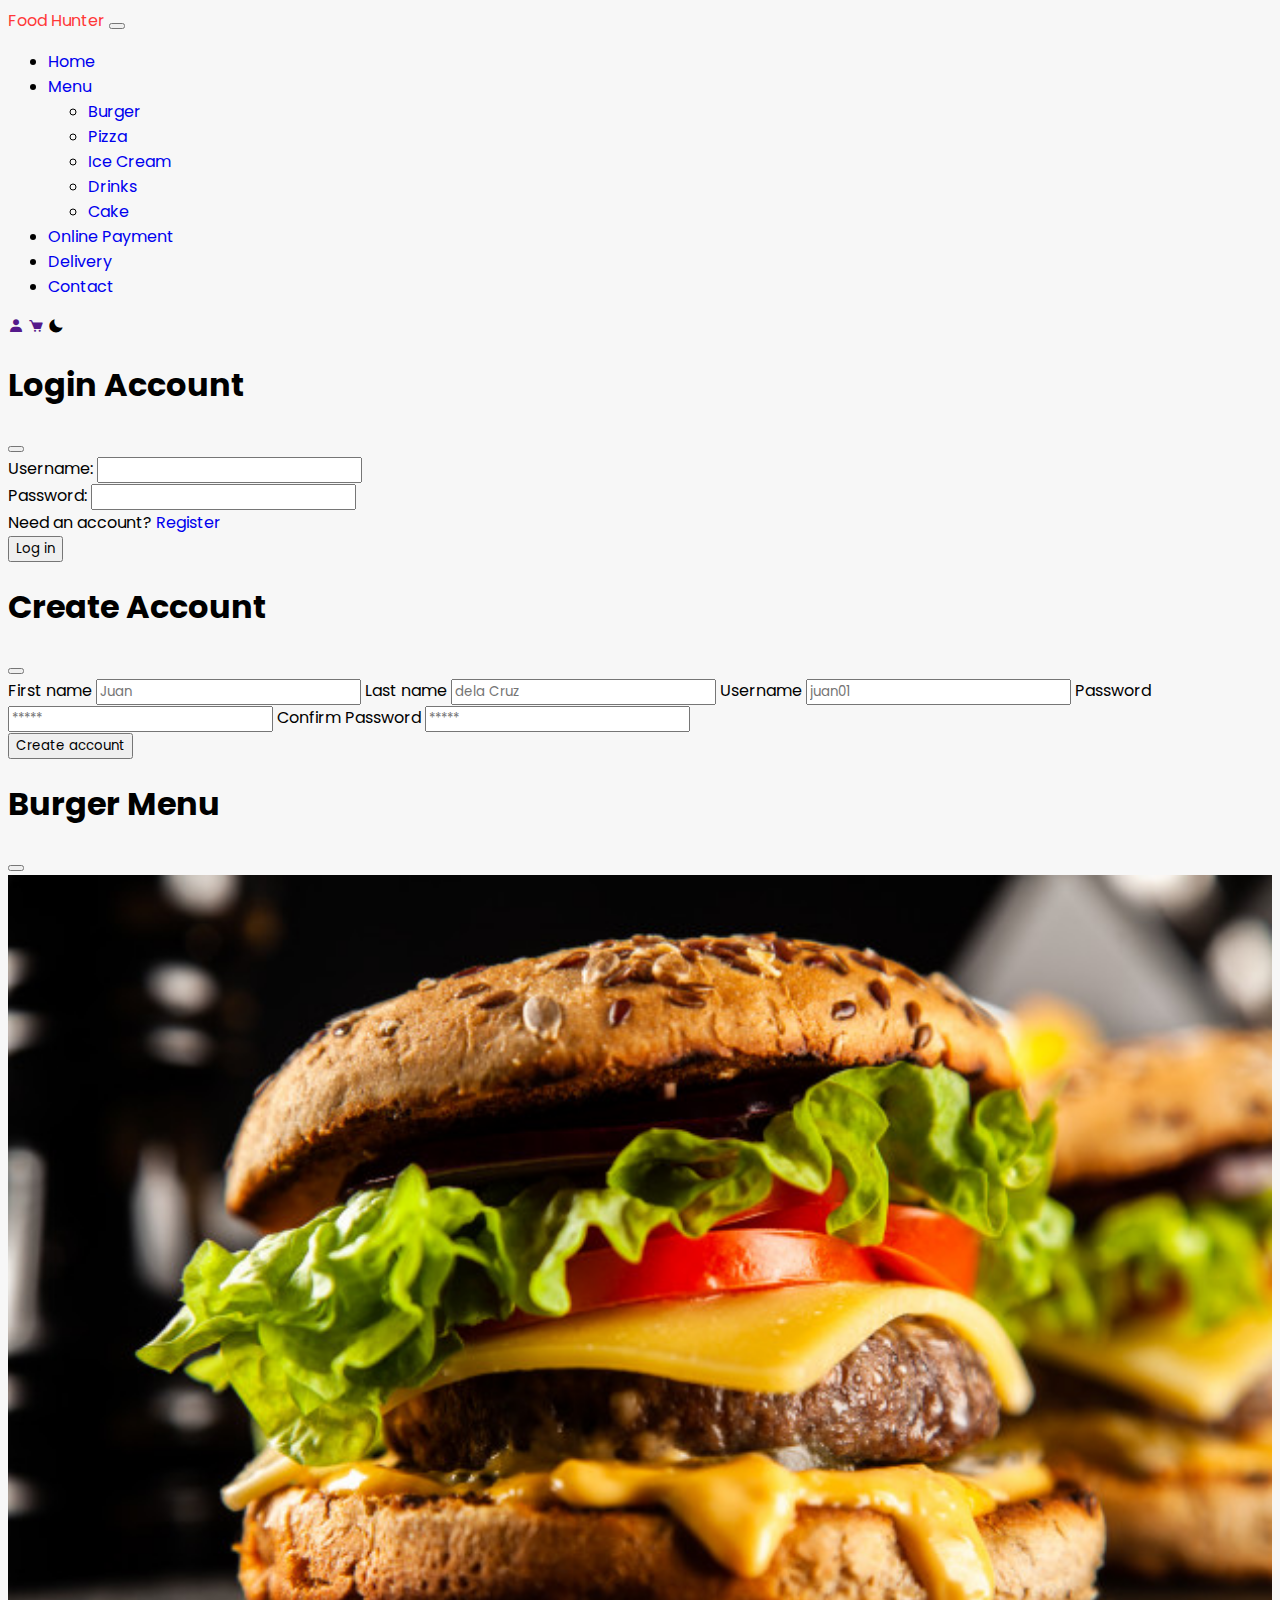
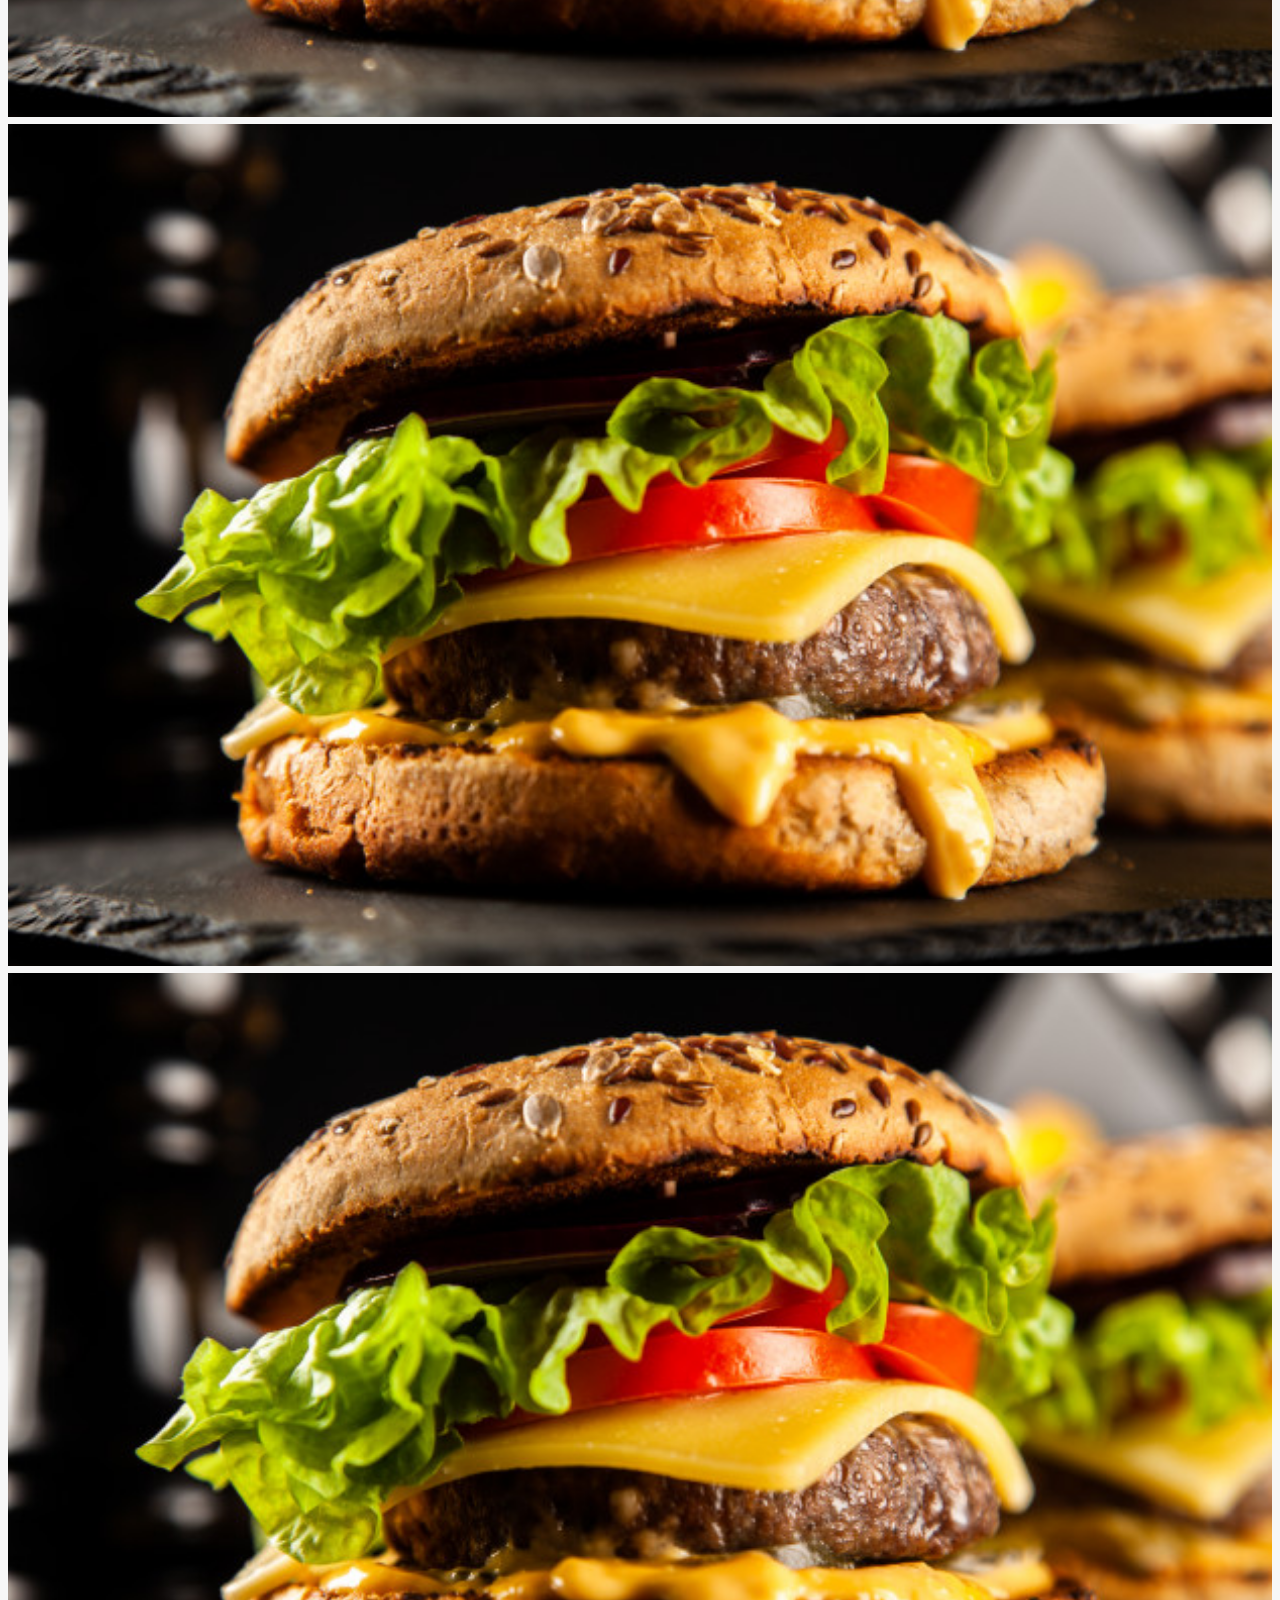
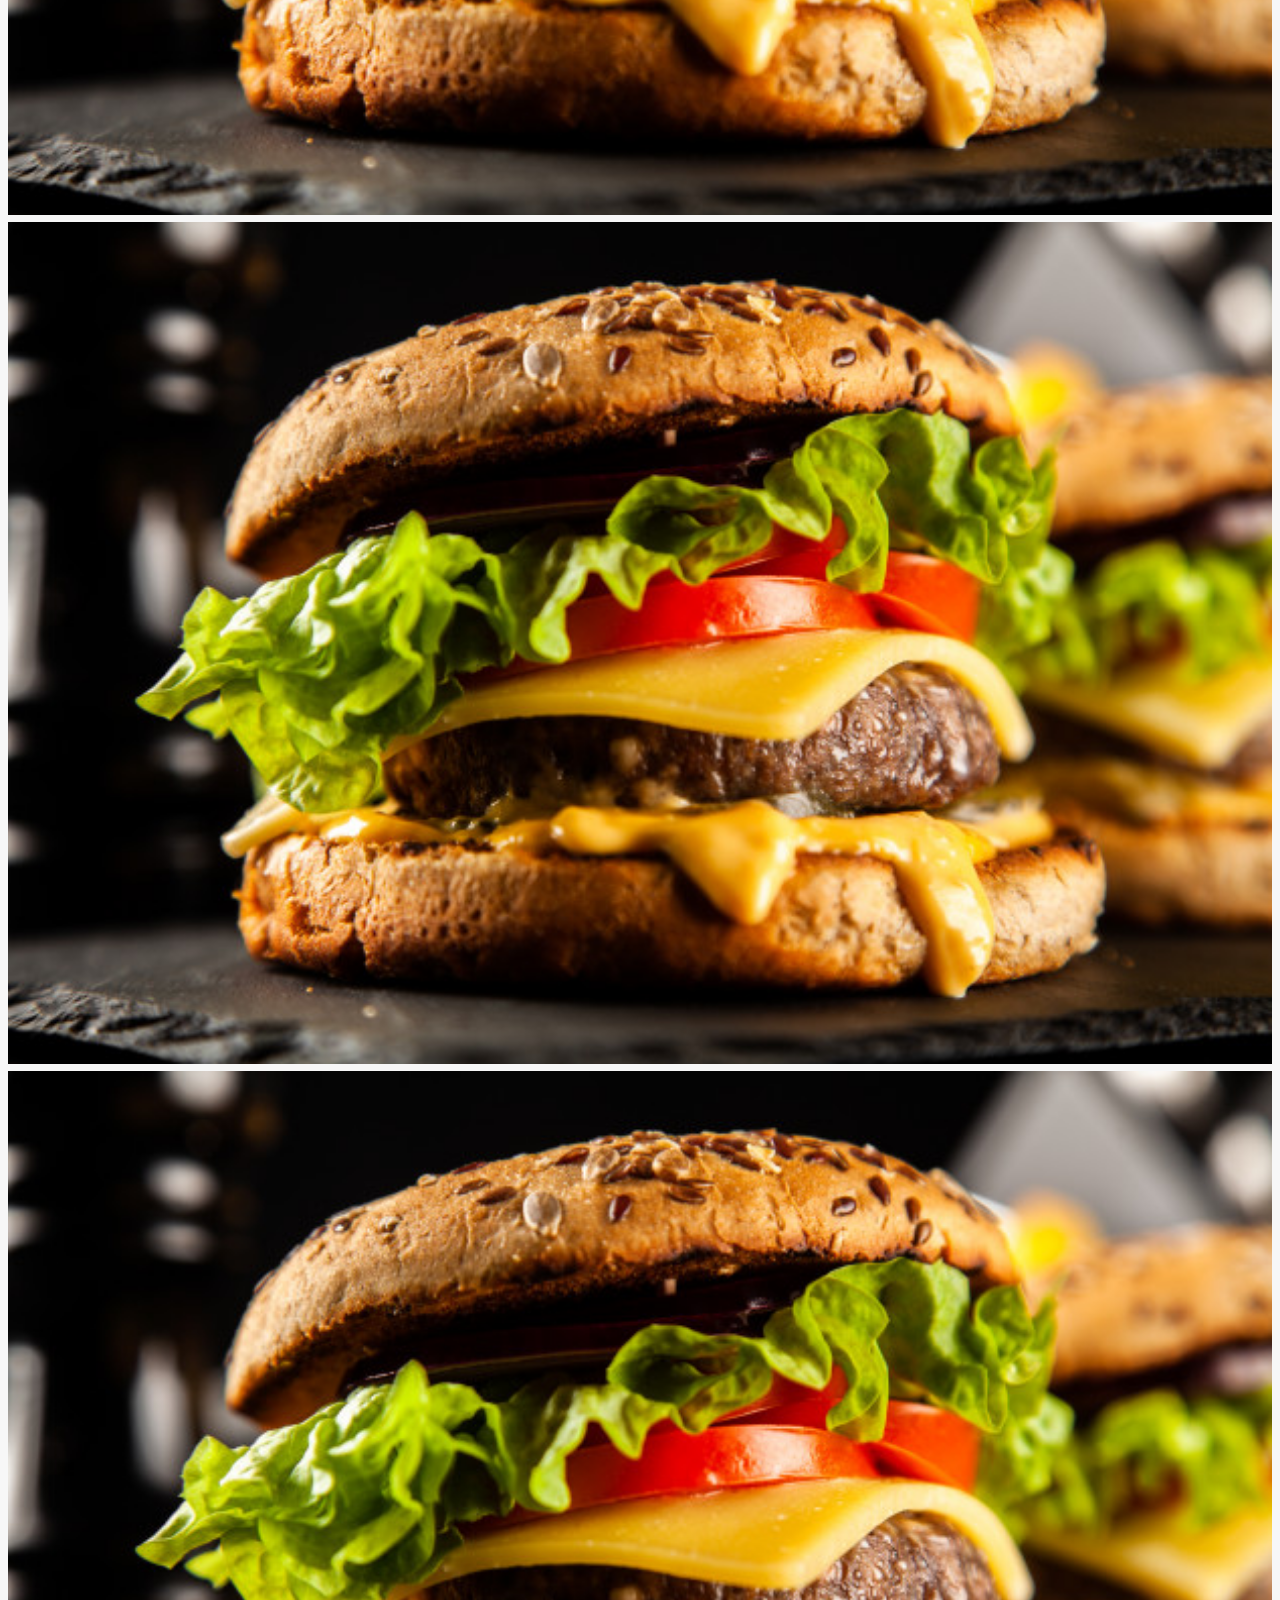
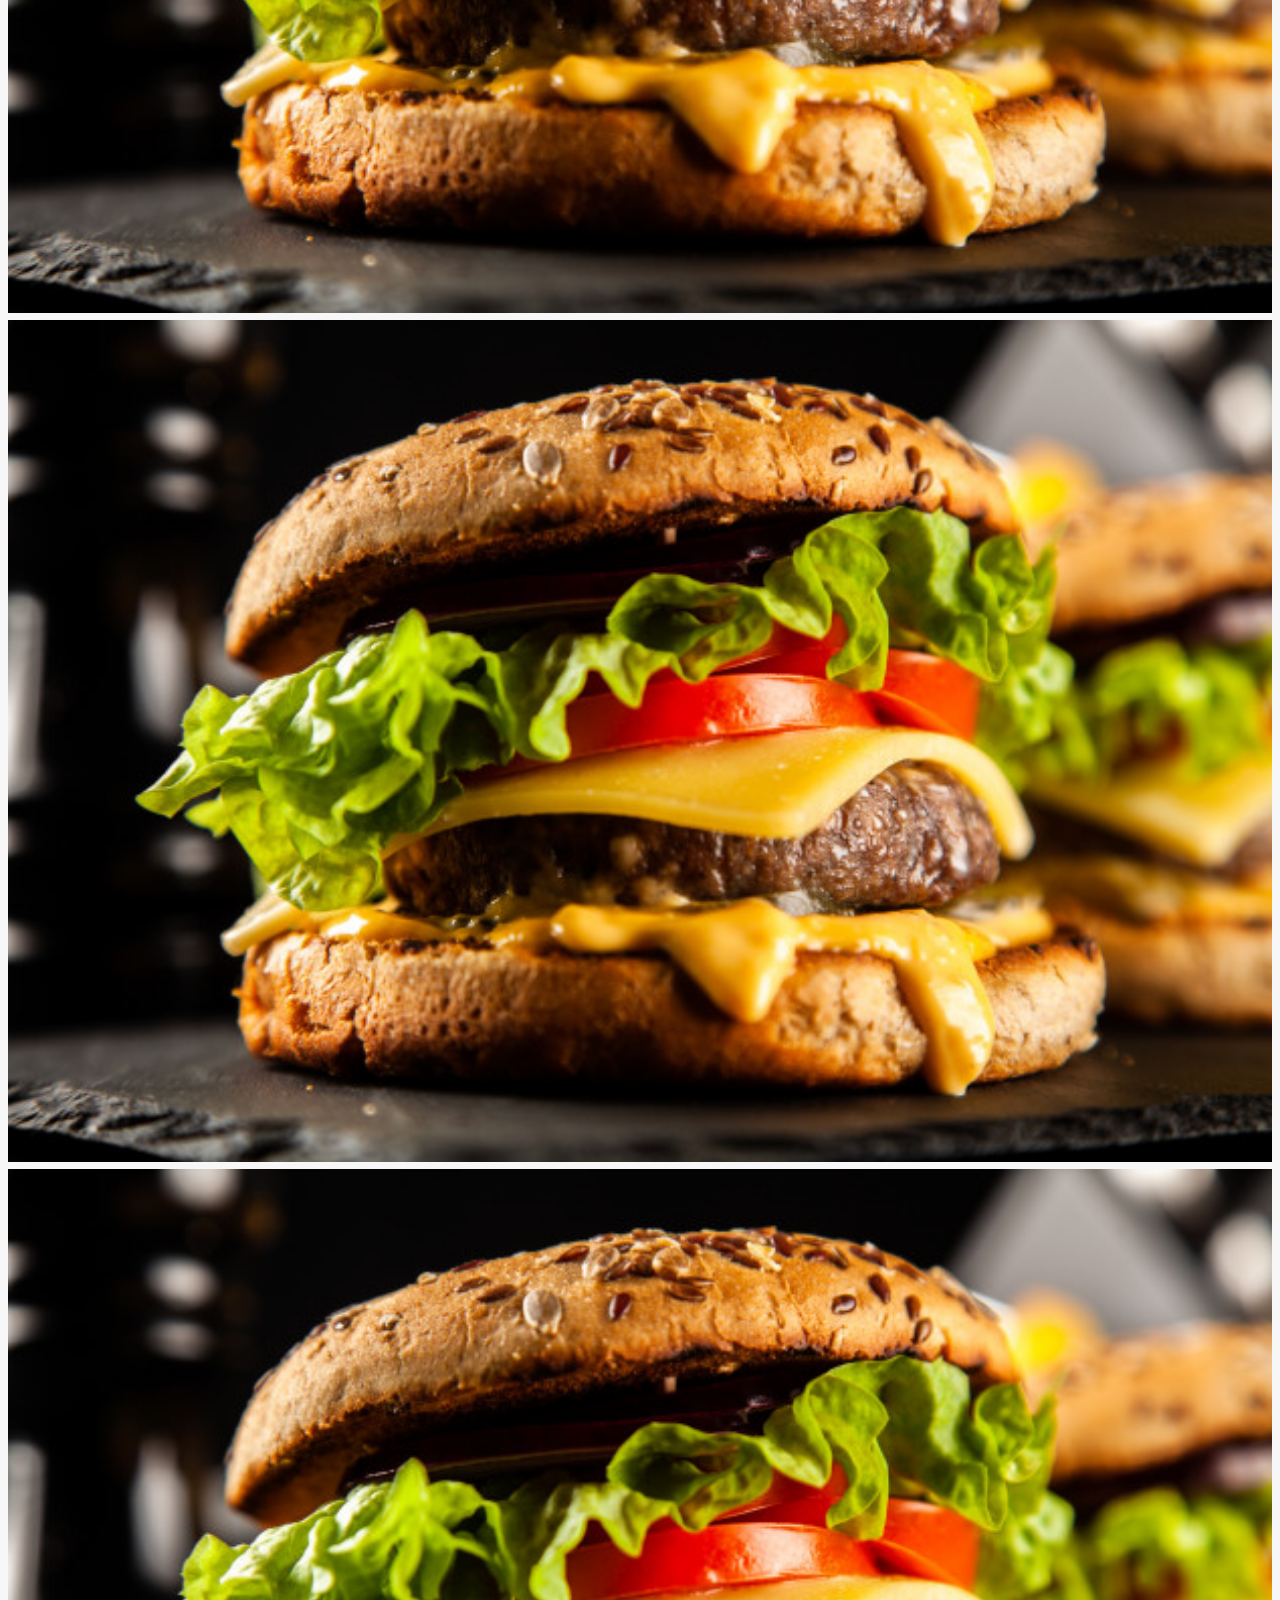
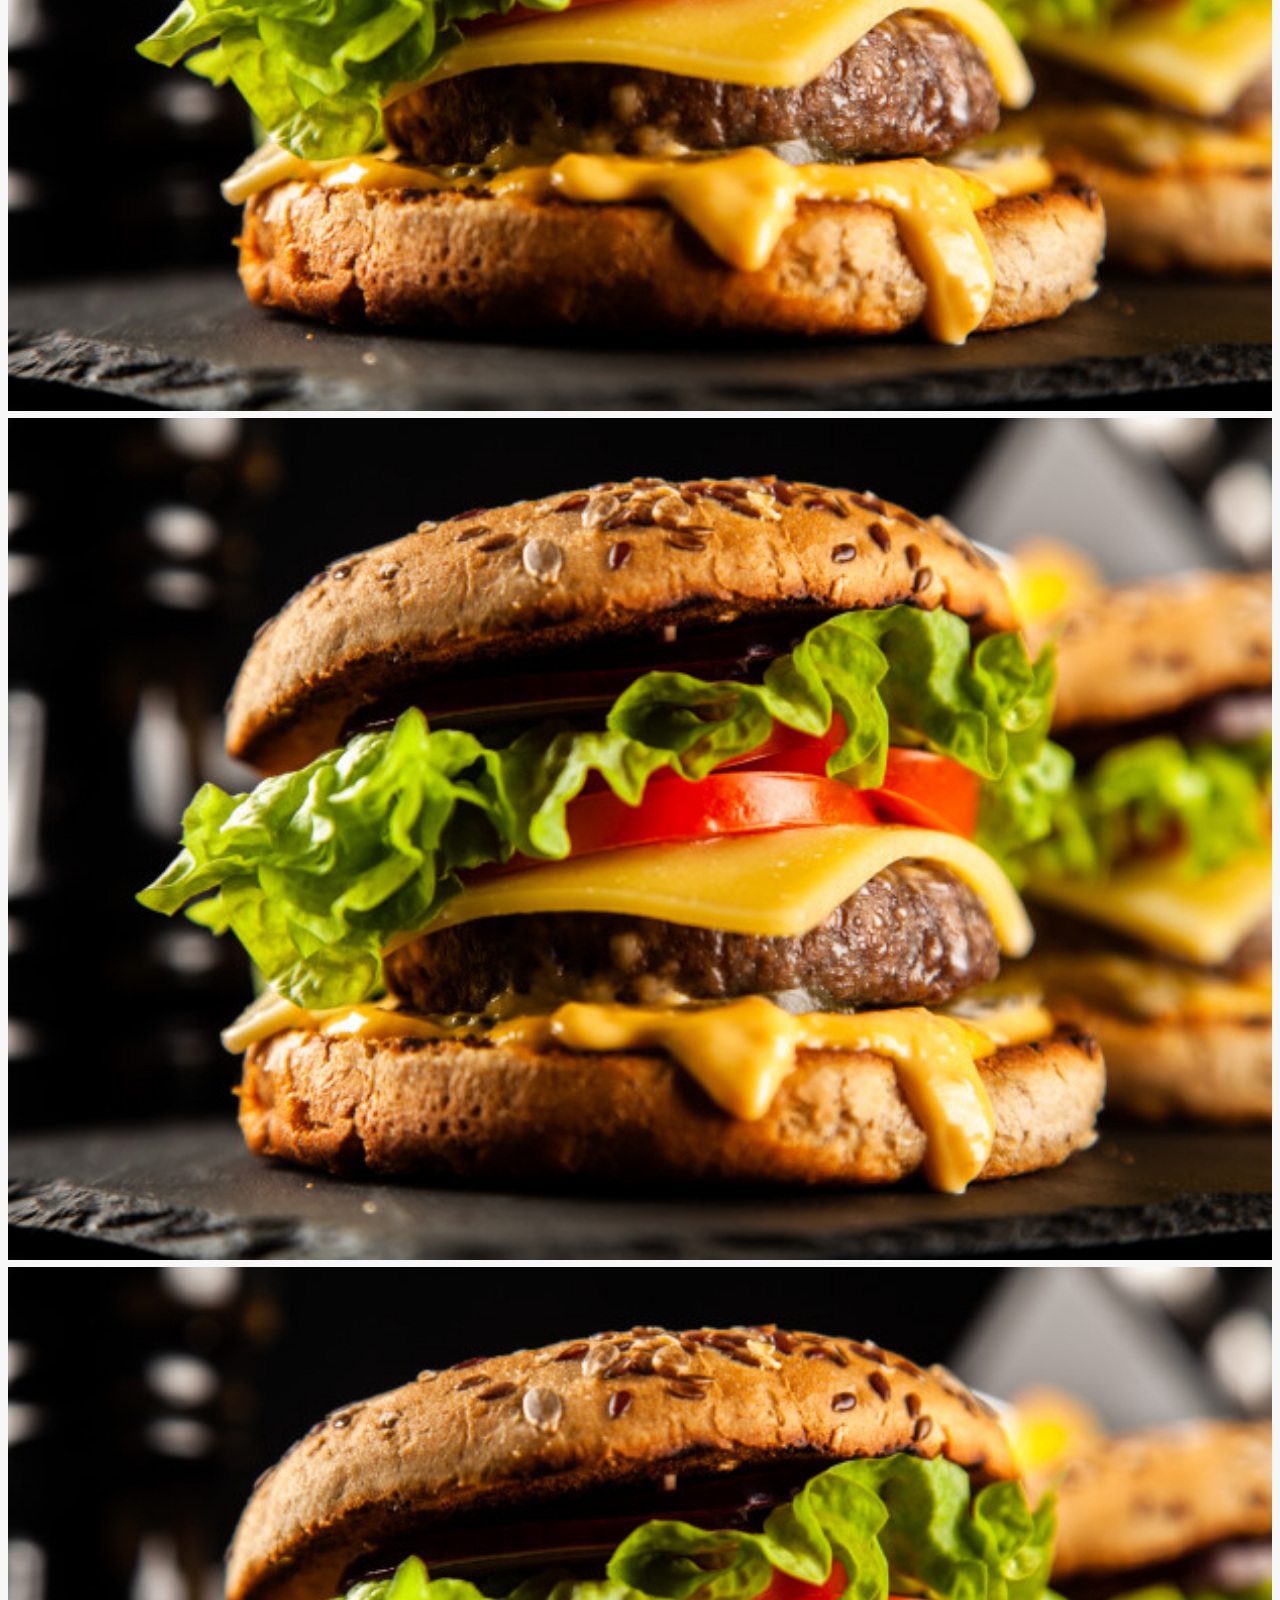
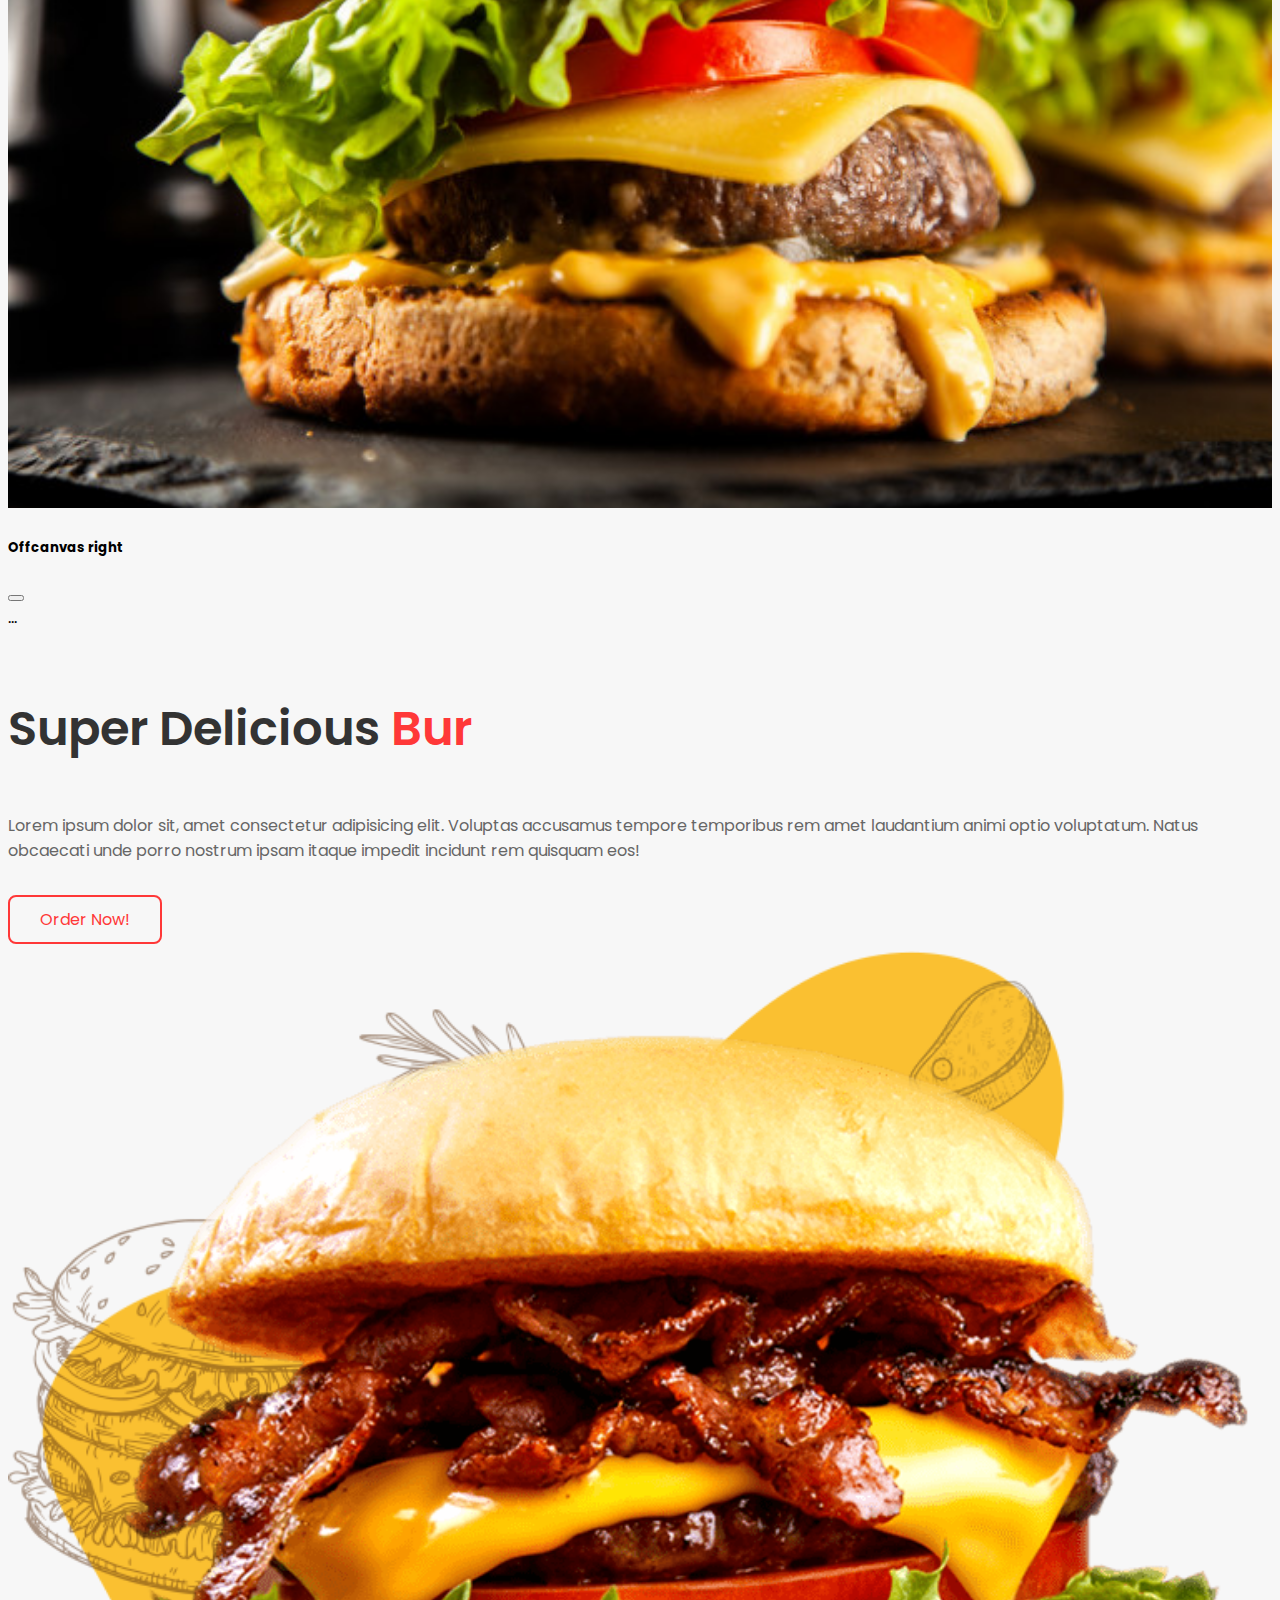
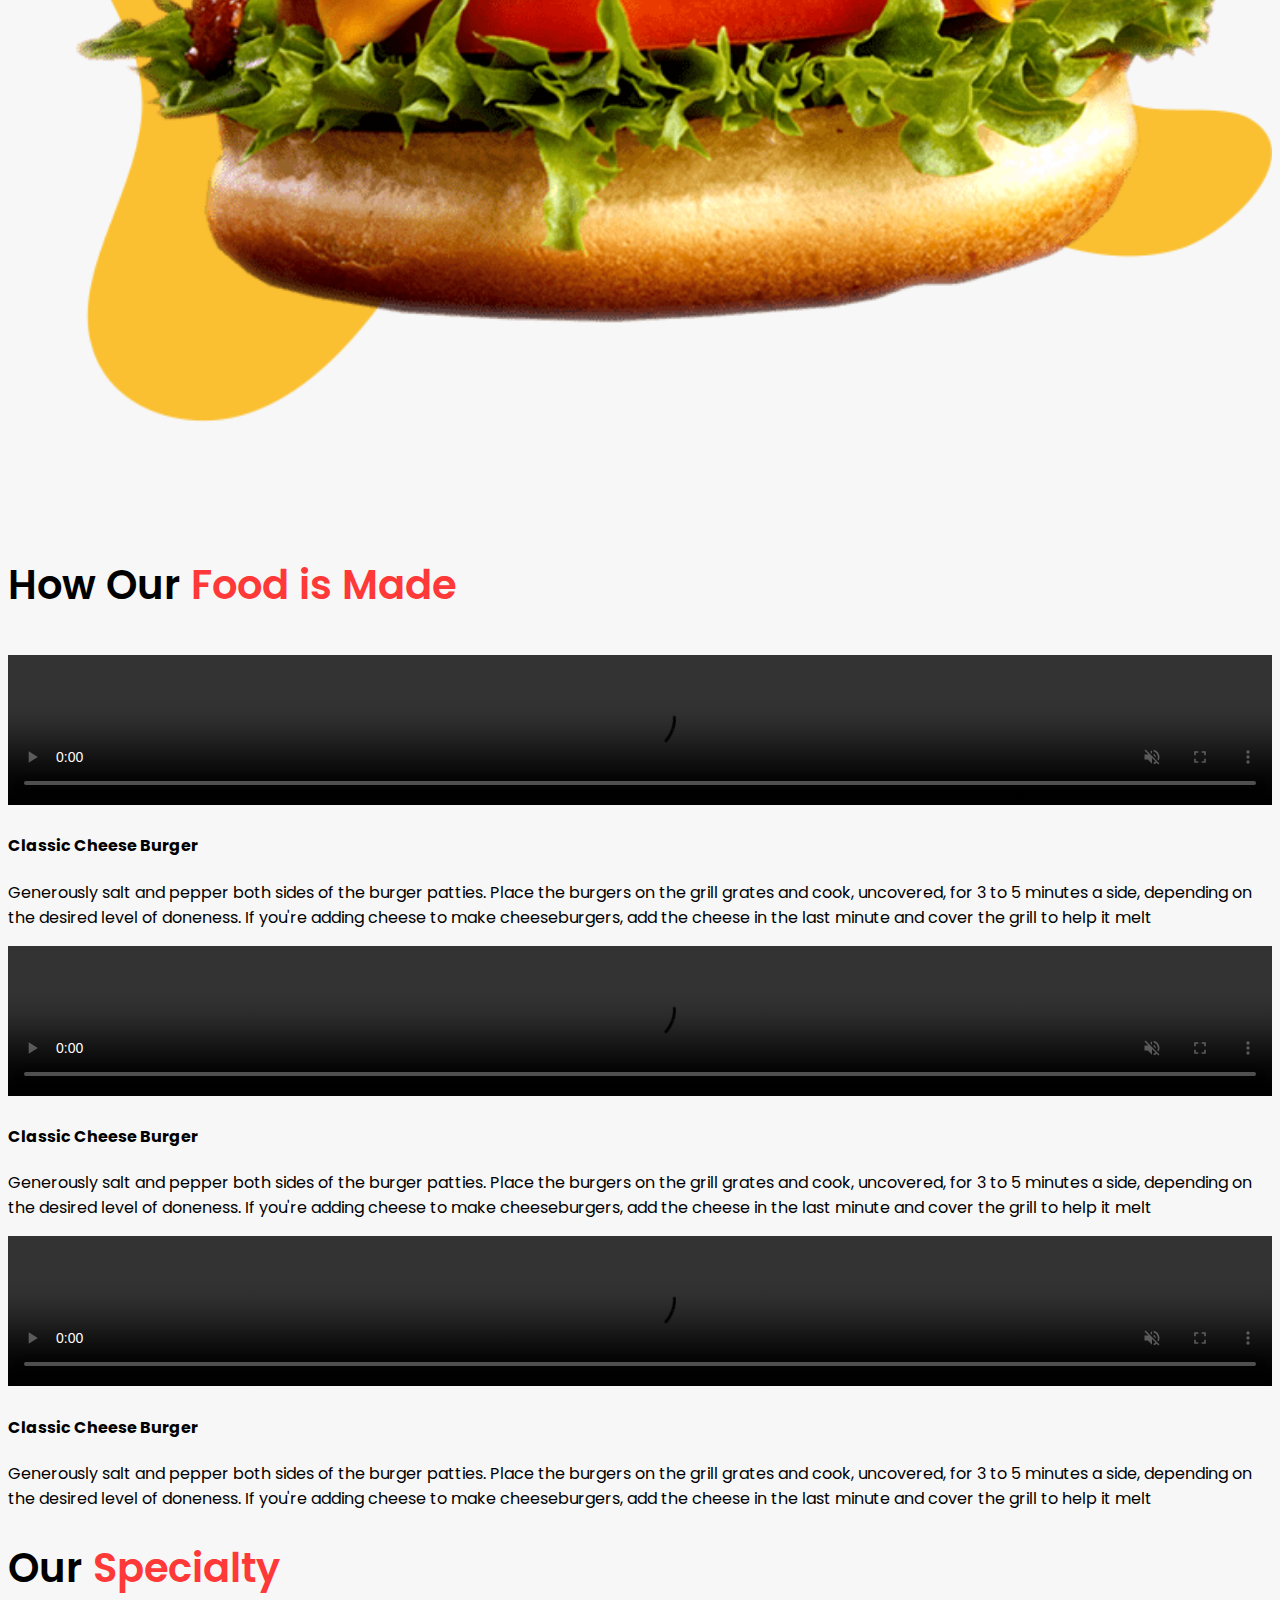
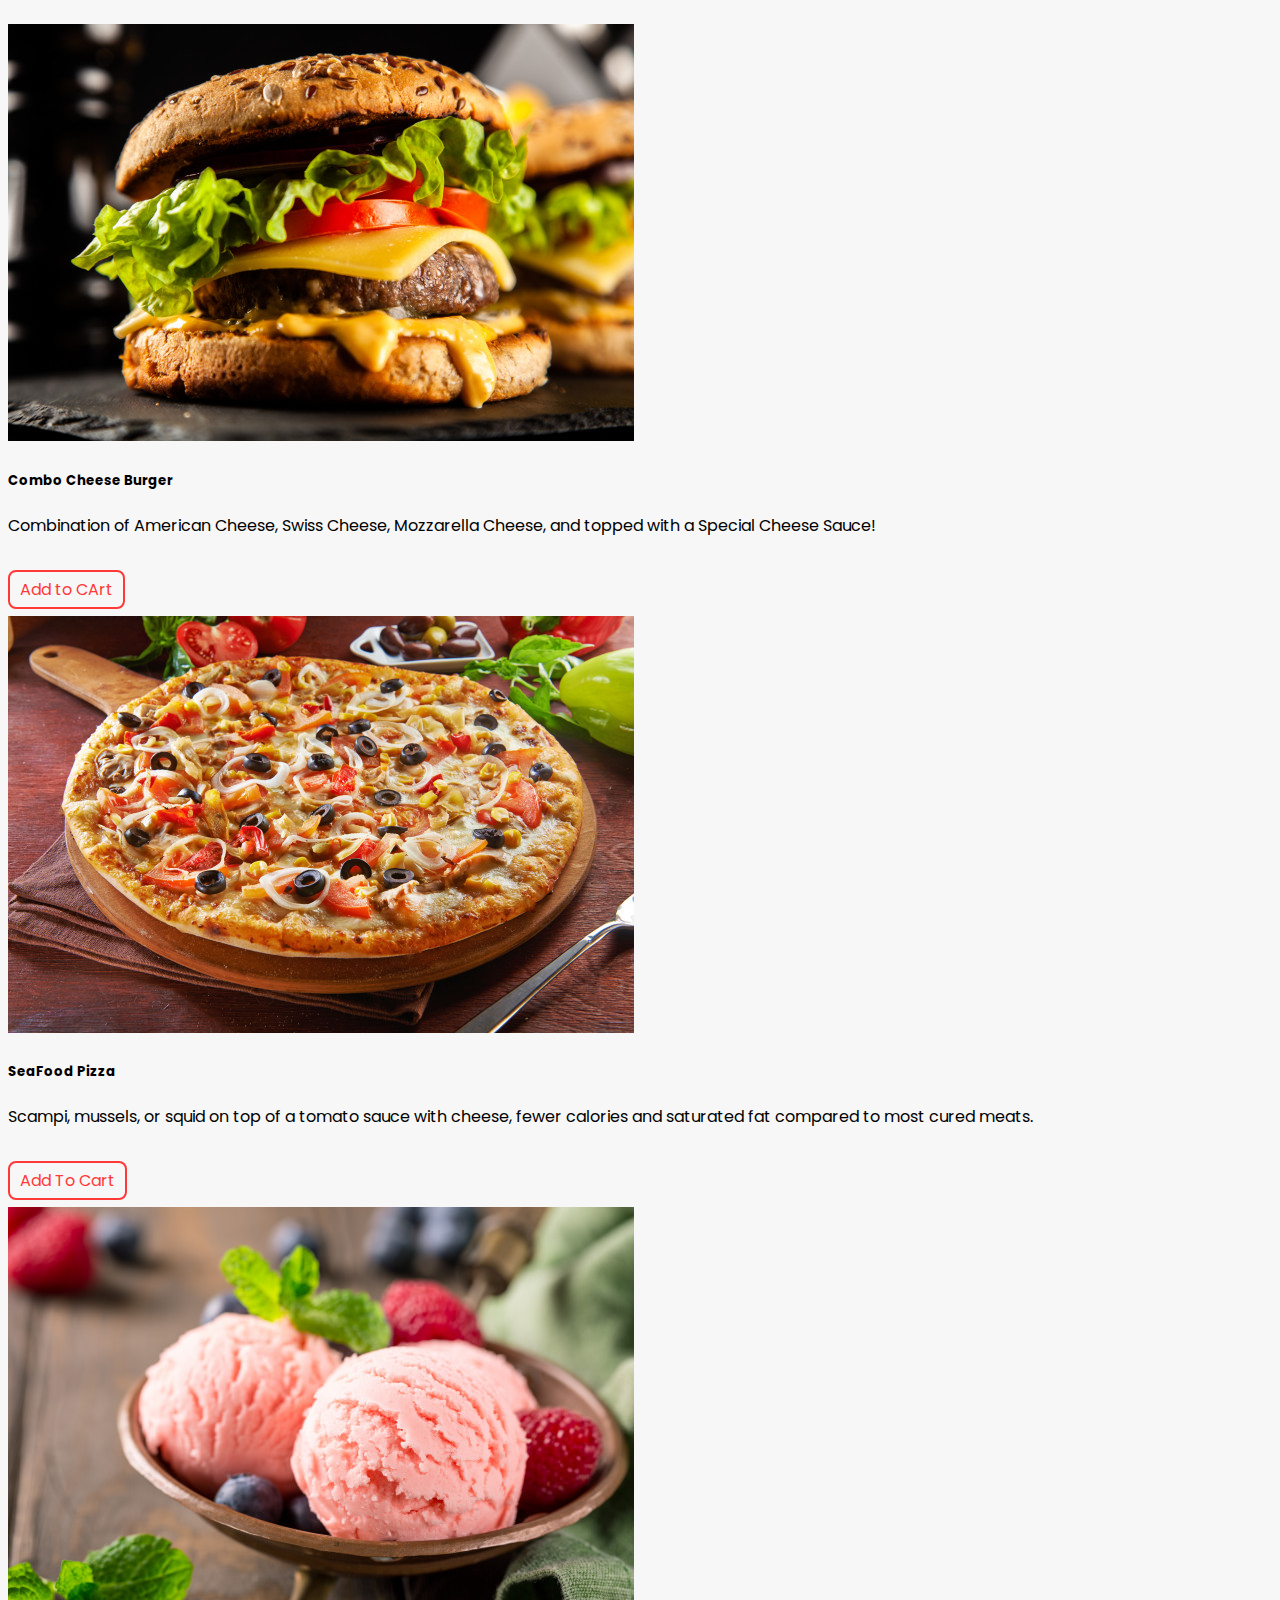
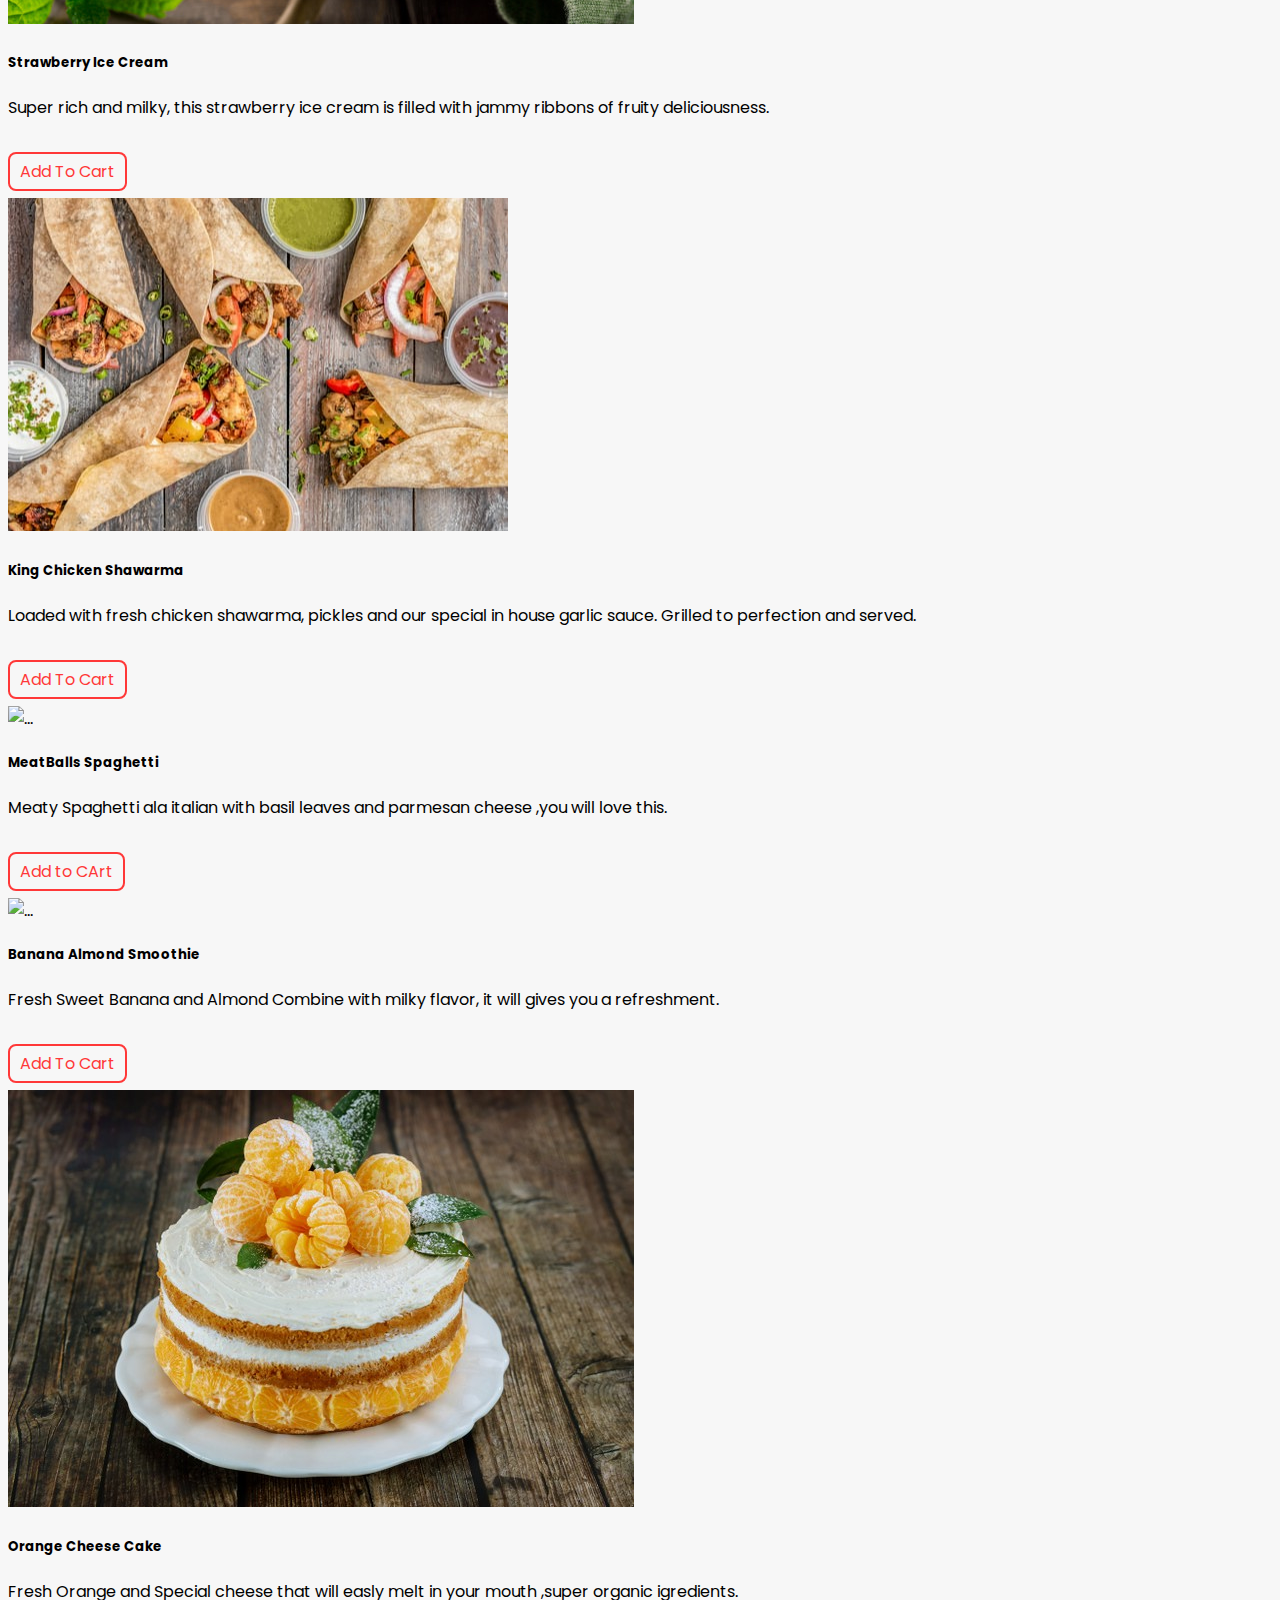
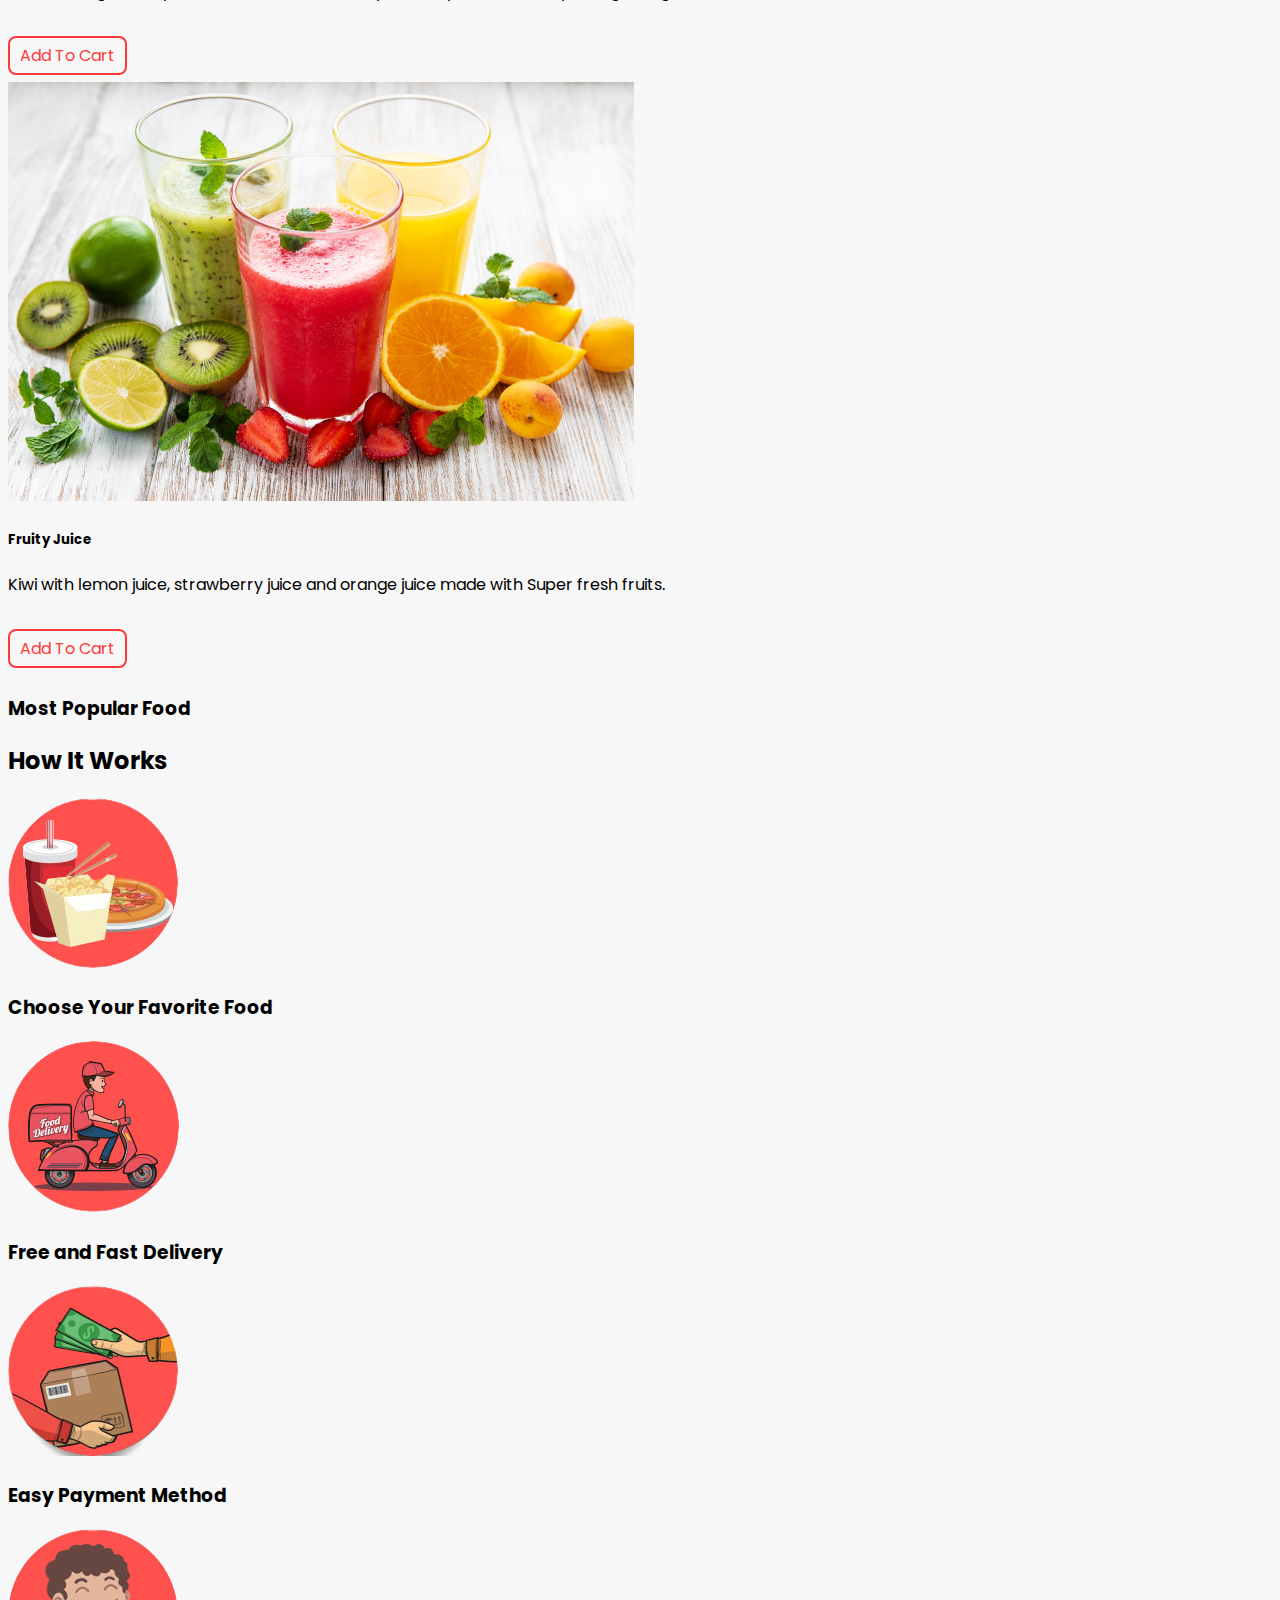
==== index.html @ 28aea495 "pulling edit" ====
<!DOCTYPE html>
<html lang="en">
  <head>
    <meta charset="utf-8" />
    <meta name="viewport" content="width=device-width, initial-scale=1" />
    <title>My Food</title>
    <link
      href="https://cdn.jsdelivr.net/npm/bootstrap@5.2.2/dist/css/bootstrap.min.css"
      rel="stylesheet"
      integrity="sha384-Zenh87qX5JnK2Jl0vWa8Ck2rdkQ2Bzep5IDxbcnCeuOxjzrPF/et3URy9Bv1WTRi"
      crossorigin="anonymous"
    />
    <link
      rel="stylesheet"
      href="https://unpkg.com/swiper/swiper-bundle.min.css"
    />
    <link rel="stylesheet" href="./Css/style.css" />
    <link
      rel="stylesheet"
      href="https://unpkg.com/boxicons@latest/css/boxicons.min.css"
    />
  </head>
  <body>
    <!-- Header Start -->
    <nav class="navbar navbar-expand-lg bg-light shadow">
      <div class="container-fluid p-1 ms-5">
        <a class="navbar-brand fs-4 fw-bolder ms-5 logo" href="#"
          >Food Hunter</a
        >
        <button
          class="navbar-toggler"
          type="button"
          data-bs-toggle="collapse"
          data-bs-target="#navbarNavDropdown"
          aria-controls="navbarNavDropdown"
          aria-expanded="false"
          aria-label="Toggle navigation"
        >
          <span class="navbar-toggler-icon"></span>
        </button>
        <div class="collapse navbar-collapse" id="navbarNavDropdown">
          <ul class="navbar-nav m-auto fs-5 fw-semibold">
            <li class="nav-item me-3">
              <a class="nav-link active" aria-current="page" href="#">Home</a>
            </li>
            <li class="nav-item dropdown me-3">
              <a
                class="nav-link dropdown-toggle"
                href="#"
                role="button"
                data-bs-toggle="dropdown"
                aria-expanded="false"
              >
                Menu
              </a>
              <ul class="dropdown-menu">
                <li>
                  <a
                    class="dropdown-item"
                    href="#"
                    data-bs-toggle="modal"
                    data-bs-target="#BurgerModal"
                    >Burger</a
                  >
                </li>
                <li><a class="dropdown-item" href="#">Pizza</a></li>
                <li><a class="dropdown-item" href="#">Ice Cream</a></li>
                <li><a class="dropdown-item" href="#">Drinks</a></li>
                <li><a class="dropdown-item" href="#">Cake</a></li>
              </ul>
            </li>
            <li class="nav-item me-3">
              <a class="nav-link" href="./link files/online-payment.html"
                >Online Payment</a
              >
            </li>
            <li class="nav-item me-3">
              <a class="nav-link" href="./link files/delivery.html">Delivery</a>
            </li>
            <li class="nav-item me-3">
              <a class="nav-link" href="./link files/contact.html">Contact</a>
            </li>
          </ul>
          <div class="d-flex">
            <a href="" data-bs-toggle="modal" data-bs-target="#exampleModal"
              ><i class="bx bxs-user fs-2 me-3"></i
            ></a>
            <a
              href=""
              data-bs-toggle="offcanvas"
              data-bs-target="#offcanvasRight"
              aria-controls="offcanvasRight"
              ><i class="bx bxs-cart fs-2 me-3"></i
            ></a>
            <i class="bx bxs-moon fs-2 me-5"></i>
          </div>
        </div>
      </div>
    </nav>

    <!-- Modal -->
    <div
      class="modal fade"
      id="exampleModal"
      tabindex="-1"
      aria-labelledby="exampleModalLabel"
      aria-hidden="true"
    >
      <div class="modal-dialog">
        <div class="modal-content">
          <div class="modal-header">
            <h1 class="modal-title fs-5" id="exampleModalLabel">
              Login Account
            </h1>
            <button
              type="button"
              class="btn-close"
              data-bs-dismiss="modal"
              aria-label="Close"
            ></button>
          </div>
          <div class="modal-body">
            <form from name="login" onsubmit="return accountLogin()">
              <div class="form-group">
                <label for="text">Username:</label>
                <input type="text" class="form-control" id="username" />
              </div>
              <div class="form-group pb-4">
                <label for="pwd">Password:</label>
                <input type="password" class="form-control" id="password" />
              </div>
              <div class="form-group pb-4">
                Need an account?
                <a
                  href="accountreg.html"
                  data-bs-toggle="modal"
                  data-bs-target="#RegisterModal"
                >
                  Register</a
                >
              </div>
              <div class="container-fluid">
                <div class="row">
                  <div class="col-lg-12">
                    <button type="submit" class="btn btn-primary">
                      Log in
                    </button>
                  </div>
                </div>
              </div>
            </form>
          </div>
        </div>
      </div>
    </div>

    <!-- Register Modal -->
    <div
      class="modal fade"
      id="RegisterModal"
      tabindex="-1"
      aria-labelledby="RegisterModalLabel"
      aria-hidden="true"
    >
      <div class="modal-dialog">
        <div class="modal-content">
          <div class="modal-header">
            <h1 class="modal-title fs-5" id="RegisterModalLabel">
              Create Account
            </h1>
            <button
              type="button"
              class="btn-close"
              data-bs-dismiss="modal"
              aria-label="Close"
            ></button>
          </div>
          <div class="modal-body">
            <div class="col-lg-12">
              <div class="form-group text-primary">
                <label for="firstname">First name</label>
                <input
                  type="text"
                  class="form-control"
                  id="firstname"
                  placeholder="Juan"
                />
                <label for="lastname">Last name</label>
                <input
                  type="text"
                  class="form-control"
                  id="lastname"
                  placeholder="dela Cruz"
                />
                <label for="username">Username</label>
                <input
                  type="text"
                  class="form-control"
                  id="username"
                  placeholder="juan01"
                />
                <label for="password">Password</label>
                <input
                  type="password"
                  class="form-control"
                  id="password"
                  placeholder="*****"
                />
                <label for="conpass">Confirm Password</label>
                <input
                  type="password"
                  class="form-control "
                  id="conpass"
                  placeholder="*****"
                /><br>
              <button type="button " class="btn btn-primary col-lg-12">Create account</button>
              </div>
          </div>
        </div>
      </div>
    </div>

    <!-- Burger Modal -->

    <div
      class="modal fade"
      id="BurgerModal"
      tabindex="-1"
      aria-labelledby="BurgerModalLabel"
      aria-hidden="true"
    >
      <div class="modal-dialog">
        <div class="modal-content">
          <div class="modal-header">
            <h1 class="modal-title fs-5" id="BurgerModalLabel">Burger Menu</h1>
            <button
              type="button"
              class="btn-close"
              data-bs-dismiss="modal"
              aria-label="Close"
            ></button>
          </div>
          <div class="modal-body">
            <div class="container">
              <div class="row">
                <div class="col-lg-4">
                  <img
                    src="./images/s-img-1.jpg"
                    class="card-img-top"
                    alt="..."
                    style="width: 100%"
                  />
                </div>
                <div class="col-lg-4">
                  <img
                    src="./images/s-img-1.jpg"
                    class="card-img-top"
                    alt="..."
                    style="width: 100%"
                  />
                </div>
                <div class="col-lg-4">
                  <img
                    src="./images/s-img-1.jpg"
                    class="card-img-top"
                    alt="..."
                    style="width: 100%"
                  />
                </div>
              </div>
            </div>
            <div class="container">
              <div class="row">
                <div class="col-lg-4">
                  <img
                    src="./images/s-img-1.jpg"
                    class="card-img-top"
                    alt="..."
                    style="width: 100%"
                  />
                </div>
                <div class="col-lg-4">
                  <img
                    src="./images/s-img-1.jpg"
                    class="card-img-top"
                    alt="..."
                    style="width: 100%"
                  />
                </div>
                <div class="col-lg-4">
                  <img
                    src="./images/s-img-1.jpg"
                    class="card-img-top"
                    alt="..."
                    style="width: 100%"
                  />
                </div>
              </div>
            </div>
            <div class="container">
              <div class="row">
                <div class="col-lg-4">
                  <img
                    src="./images/s-img-1.jpg"
                    class="card-img-top"
                    alt="..."
                    style="width: 100%"
                  />
                </div>
                <div class="col-lg-4">
                  <img
                    src="./images/s-img-1.jpg"
                    class="card-img-top"
                    alt="..."
                    style="width: 100%"
                  />
                </div>
                <div class="col-lg-4">
                  <img
                    src="./images/s-img-1.jpg"
                    class="card-img-top"
                    alt="..."
                    style="width: 100%"
                  />
                </div>
              </div>
            </div>
          </div>
        </div>
      </div>
    </div>

    <!-- Modal end -->

    <div
      class="offcanvas offcanvas-end"
      tabindex="-1"
      id="offcanvasRight"
      aria-labelledby="offcanvasRightLabel"
    >
      <div class="offcanvas-header">
        <h5 class="offcanvas-title" id="offcanvasRightLabel">
          Offcanvas right
        </h5>
        <button
          type="button"
          class="btn-close"
          data-bs-dismiss="offcanvas"
          aria-label="Close"
        ></button>
      </div>
      <div class="offcanvas-body">...</div>
    </div>

    <!-- Header End -->

    <!-- Hero Main Start -->
    <div class="container main-hero">
      <div class="row main-content">
        <div class="col-lg-6 align-self-center">
          <h3>Super Delicious <span class="typing typing-text"></span></h3>
          <p>
            Lorem ipsum dolor sit, amet consectetur adipisicing elit. Voluptas
            accusamus tempore temporibus rem amet laudantium animi optio
            voluptatum. Natus obcaecati unde porro nostrum ipsam itaque impedit
            incidunt rem quisquam eos!
          </p>
          <a href="#" class="btn-pink">Order Now!</a>
        </div>
        <div class="col-lg-6 main-img">
          <img
            src="./images/home-img.png"
            alt="burger-home"
            style="width: 100%"
          />
        </div>
      </div>
    </div>
    <!-- Hero Main End -->

    <!-- How our Food Made -->
    <div class="container">
      <h3 class="text-center text-special pb-5">
        How Our <span class="typing-text">Food is Made</span>
      </h3>
      <div class="row">
        <div class="col-6">
          <video
            width="100%"
            height="100%"
            autoplay
            loop
            muted
            controls
            class="shadow"
          >
            <source src="./images/video/burdermade.mp4" type="video/mp4" />
          </video>
        </div>
        <div class="col-6">
          <h4 class="fw-bold pt-1">Classic Cheese Burger</h4>
          <p>
            Generously salt and pepper both sides of the burger patties. Place
            the burgers on the grill grates and cook, uncovered, for 3 to 5
            minutes a side, depending on the desired level of doneness. If
            you're adding cheese to make cheeseburgers, add the cheese in the
            last minute and cover the grill to help it melt
          </p>
        </div>
      </div>

      <div class="row mt-5">
        <div class="col-6">
          <video
            width="100%"
            height="100%"
            autoplay
            loop
            muted
            controls
            class="shadow"
          >
            <source src="./images/video/pizzamade.mp4" type="video/mp4" />
          </video>
        </div>
        <div class="col-6">
          <h4>Classic Cheese Burger</h4>
          <p>
            Generously salt and pepper both sides of the burger patties. Place
            the burgers on the grill grates and cook, uncovered, for 3 to 5
            minutes a side, depending on the desired level of doneness. If
            you're adding cheese to make cheeseburgers, add the cheese in the
            last minute and cover the grill to help it melt
          </p>
        </div>
      </div>

      <div class="row mt-5">
        <div class="col-6">
          <video
            width="100%"
            height="100%"
            autoplay
            loop
            muted
            controls
            class="shadow"
          >
            <source src="./images/video/pastamade.mp4" type="video/mp4" />
          </video>
        </div>
        <div class="col-6">
          <h4>Classic Cheese Burger</h4>
          <p>
            Generously salt and pepper both sides of the burger patties. Place
            the burgers on the grill grates and cook, uncovered, for 3 to 5
            minutes a side, depending on the desired level of doneness. If
            you're adding cheese to make cheeseburgers, add the cheese in the
            last minute and cover the grill to help it melt
          </p>
        </div>
      </div>
    </div>
    <!-- How our Food Made End -->

    <!-- Special Taste -->
    <div class="container pt-4">
      <h1 class="text-center pb-5 text-special">
        Our <span class="typing-text">Specialty</span>
      </h1>
      <div class="row">
        <div class="col-3">
          <div class="card shadow" style="width: 100%">
            <div class="inner">
              <img src="./images/s-img-1.jpg" class="card-img-top" alt="..." />
            </div>
            <div class="card-body">
              <h5 class="card-title">Combo Cheese Burger</h5>
              <p class="card-text">
                Combination of American Cheese, Swiss Cheese, Mozzarella Cheese,
                and topped with a Special Cheese Sauce!
              </p>
              <a href="#" class="btn special-btn">Add to CArt</a>
            </div>
          </div>
        </div>
        <div class="col-3">
          <div class="card shadow" style="width: 100%">
            <div class="inner">
              <img src="./images/s-img-2.jpg" class="card-img-top" alt="..." />
            </div>
            <div class="card-body">
              <h5 class="card-title">SeaFood Pizza</h5>
              <p class="card-text">
                Scampi, mussels, or squid on top of a tomato sauce with cheese,
                fewer calories and saturated fat compared to most cured meats.
              </p>
              <a href="#" class="btn special-btn">Add To Cart</a>
            </div>
          </div>
        </div>
        <div class="col-3">
          <div class="card shadow" style="width: 100%">
            <div class="inner">
              <img src="./images/s-img-3.jpg" class="card-img-top" alt="..." />
            </div>
            <div class="card-body">
              <h5 class="card-title">Strawberry Ice Cream</h5>
              <p class="card-text">
                Super rich and milky, this strawberry ice cream is filled with
                jammy ribbons of fruity deliciousness.
              </p>
              <a href="#" class="btn special-btn">Add To Cart</a>
            </div>
          </div>
        </div>
        <div class="col-3">
          <div class="card shadow" style="width: 100%">
            <div class="inner">
              <img src="./images/g-3.jpg" class="card-img-top" alt="..." />
            </div>
            <div class="card-body">
              <h5 class="card-title">King Chicken Shawarma</h5>
              <p class="card-text">
                Loaded with fresh chicken shawarma, pickles and our special in
                house garlic sauce. Grilled to perfection and served.
              </p>
              <a href="#" class="btn special-btn">Add To Cart</a>
            </div>
          </div>
        </div>
      </div>

      <div class="row pt-5">
        <div class="col-3">
          <div class="card shadow" style="width: 100%">
            <div class="inner">
              <img
                src="./images/spaghetti-meatballs.jpg"
                class="card-img-top"
                alt="..."
              />
            </div>
            <div class="card-body">
              <h5 class="card-title">MeatBalls Spaghetti</h5>
              <p class="card-text">
                Meaty Spaghetti ala italian with basil leaves and parmesan
                cheese ,you will love this.
              </p>
              <a href="#" class="btn special-btn">Add to CArt</a>
            </div>
          </div>
        </div>
        <div class="col-3">
          <div class="card shadow" style="width: 100%">
            <div class="inner">
              <img
                src="./images/banana-almond-smoothie-dark-background.jpg"
                class="card-img-top"
                alt="..."
              />
            </div>
            <div class="card-body">
              <h5 class="card-title">Banana Almond Smoothie</h5>
              <p class="card-text">
                Fresh Sweet Banana and Almond Combine with milky flavor, it will
                gives you a refreshment.
              </p>
              <a href="#" class="btn special-btn">Add To Cart</a>
            </div>
          </div>
        </div>
        <div class="col-3">
          <div class="card shadow" style="width: 100%">
            <div class="inner">
              <img src="./images/p-2.jpg" class="card-img-top" alt="..." />
            </div>
            <div class="card-body">
              <h5 class="card-title">Orange Cheese Cake</h5>
              <p class="card-text">
                Fresh Orange and Special cheese that will easly melt in your
                mouth ,super organic igredients.
              </p>
              <a href="#" class="btn special-btn">Add To Cart</a>
            </div>
          </div>
        </div>
        <div class="col-3">
          <div class="card shadow" style="width: 100%">
            <div class="inner">
              <img src="./images/p-5.jpg " class="card-img-top" alt="..." />
            </div>
            <div class="card-body">
              <h5 class="card-title">Fruity Juice</h5>
              <p class="card-text">
                Kiwi with lemon juice, strawberry juice and orange juice made
                with Super fresh fruits.
              </p>
              <a href="#" class="btn special-btn">Add To Cart</a>
            </div>
          </div>
        </div>
      </div>
    </div>
    <!-- Special End -->

    <!-- Most Popular Food -->
    <div class="container mt-5">
      <h3 class="text-center">Most Popular Food</h3>
      <div class="row">
        <div class="col-2"></div>
        <div class="col-2"></div>
        <div class="col-2"></div>
        <div class="col-2"></div>
        <div class="col-2"></div>
        <div class="col-2"></div>
      </div>
    </div>
    <!-- End most popular food -->

    <!-- How it works  -->

    <div class="container mt-5" id="show">
      <h2 class="text-center mb-5">How It Works</h2>
      <div class="row text-center">
        <div class="col-3">
          <img src="./images/step-1.png" alt="" />
          <h3 class="pt-3">Choose Your Favorite Food</h3>
        </div>
        <div class="col-3">
          <img src="./images/step-2.png" alt="" />
          <h3 class="pt-3">Free and Fast Delivery</h3>
        </div>
        <div class="col-3">
          <img src="./images/step-3.png" alt="" />
          <h3 class="pt-3">Easy Payment Method</h3>
        </div>
        <div class="col-3">
          <img src="./images/step-4.png" alt="" />
          <h3 class="pt-3">And Finally, Enjoy Your Food</h3>
        </div>
      </div>
    </div>
    <!-- how it works end -->

    <!-- Costumer Review -->

    <!-- Review End -->

    <!-- Footer -->
    <div
      class="container-fluid bg-light shadow mt-5 pt-3 pb-3 footer-text bg-dark text-white"
    >
      <div class="container">
        <div class="row">
          <div class="col-4">
            <h3 class="pb-2">Opening Hours</h3>
            <p>Monday : 8:00am To 10:00pm</p>
            <p>Tuesday : 8:00am To 10:00pm</p>
            <p>Wednesday : 8:00am To 10:00pm</p>
            <p>Friday : 8:00am To 10:00pm</p>
            <p>Saturday: 9:00am To 12:00pm</p>
            <p>Sunday: 9:00am To 12:00pm</p>
          </div>
          <div class="col-4">
            <h3 class="pb-2">Branch Locations</h3>
            <div class="row">
              <div class="col">
                <p>SM Megamall</p>
                <p>SM North Edsa</p>
                <p>SM Marilao</p>
                <p>SM San Fernando</p>
                <p>Mall of Asia</p>
              </div>
              <div class="col">
                <p>Shangrila Shaw</p>
                <p>SM Iloilo</p>
                <p>SM Novaliches</p>
                <p>SM Alabang</p>
              </div>
            </div>
          </div>

          <div class="col-4">
            <h3 class="pb-2">Follow Us</h3>
            <div class="boxicon">
              <a href="https://www.facebook.com/">
                <i class="bx bxl-facebook-circle"></i
              ></a>
              <a href="https://www.instagram.com/"
                ><i class="bx bxl-instagram-alt ms-2"></i
              ></a>
              <a href="https://twitter.com/?lang=en"
                ><i class="bx bxl-twitter ms-2"></i
              ></a>
              <a href="https://www.youtube.com/"
                ><i class="bx bxl-youtube ms-2"></i
              ></a>
              <a href="https://www.pinterest.ph/"
                ><i class="bx bxl-pinterest ms-2"></i
              ></a>
            </div>
          </div>
        </div>
      </div>
    </div>

    <script src="./Js/script.js"></script>
    <script src="https://unpkg.com/swiper/swiper-bundle.min.js"></script>
    <script
      src="https://cdn.jsdelivr.net/npm/bootstrap@5.2.2/dist/js/bootstrap.bundle.min.js"
      integrity="sha384-OERcA2EqjJCMA+/3y+gxIOqMEjwtxJY7qPCqsdltbNJuaOe923+mo//f6V8Qbsw3"
      crossorigin="anonymous"
    ></script>

    <!-- <div class="loader-container">
        <img src="./images/loader.gif" alt="">
    </div> -->
  </body>
</html>
---- Css/style.css ----
@import url('https://fonts.googleapis.com/css2?family=Poppins:ital,wght@0,400;0,500;0,600;0,700;0,800;0,900;1,400;1,500;1,600;1,700;1,800;1,900&display=swap');

* {
    font-family: 'Poppins', sans-serif !important;
    transition:all 0.3s linear;
    text-decoration: none !important;
}
body{
    background:#f7f7f7;
    
  }

  :root{
    --red:#ff3838;
  }

  /* Navbar */
  .logo {
    color:#ff3838;
  }
  .logo:hover {
    color: limegreen;
  }
  .nav-link:hover {
    color: #ff3838 !important;
  }


/* main-hero */
.main-hero {
    margin-top: 5%;
    margin-bottom: 10%;
}
.main-content h3{
    font-size: 3rem;
    color:#333;
    font-weight: 600;
}
  
.main-content p{
    font-size: 1rem;
    color:#666;
}
.main-content .main-img img {
    animation:float 3s linear infinite;
}
@keyframes float{
    0%, 100%{
      transform: translateY(0rem);
    }
    50%{
      transform: translateY(3rem);
    }
}

.btn-pink{
  display: inline-block;
  padding: 10px 30px;
  border:2px solid var(--red);
  color:var(--red);
  cursor: pointer;
  font-size: 1rem;
  border-radius: .5rem;
  position: relative;
  overflow: hidden;
  z-index: 0;
  margin-top: 1rem;
}

.btn-pink::before{
  content: '';
  position: absolute;
  top:0; right: 0;
  width:0%;
  height:100%;
  background:var(--red);
  transition: .3s linear;
  z-index: -1;
}

.btn-pink:hover::before{
  width:100%;
  left: 0;
}

.btn-pink:hover{
  color:#fff;
}
.typing-text {
  color: #ff3838;
}
/* .need-margin {
    margin-left: 400px;
} */



.loader-container{
    position: fixed;
    top:0; left:0;
    z-index: 10000;
    background:#fff;
    display: flex;
    align-items: center;
    justify-content: center;
    height:100%;
    width:100%;
  }
  
  .loader-container.fade-out{
    top:-120%;
  }


  /* Specialty */
 .text-special {
  font-size: 2.5rem;
  font-weight: 600;

 }
  .special-btn{
    display: inline-block;
    padding: 5px 10px;
    border:2px solid var(--red);
    color:var(--red);
    cursor: pointer;
    font-size: 1rem;
    border-radius: .5rem;
    position: relative;
    overflow: hidden;
    z-index: 0;
    margin-top: 1rem;
  }
  
  .special-btn::before{
    content: '';
    position: absolute;
    top:0; right: 0;
    width:0%;
    height:100%;
    background:var(--red);
    transition: .3s linear;
    z-index: -1;
  }
  
  .special-btn:hover::before{
    width:100%;
    left: 0;
  }
  
  .special-btn:hover{
    color:#fff;
  }
 
  .inner {
    overflow: hidden;
  }
  .inner img {
    transition: all 1.5s ease;
  }
  .inner img:hover {
    transform: scale(1.3);
  }
/* Special End */

/* Review */







  /* Footer */
  .footer-text p {
    font-size: 0.8rem;
  }
  .footer-text .boxicon a{
    text-decoration: none;
  }
  .footer-text .boxicon i{
    font-size: 2rem;
    color: #ff3838;
  }
  .footer-text .boxicon i:hover {
    color: limegreen;
  }



  /* Order Page */
  .icons {
    -webkit-box-flex: 1;
        -ms-flex: 1 1 20rem;
            flex: 1 1 20rem;
    border-radius: .5rem;
    background: #fff;
    -webkit-box-shadow: 0 1rem 1rem rgba(0, 0, 0, 0.05);
            box-shadow: 0 1rem 1rem rgba(0, 0, 0, 0.05);
    display: -webkit-box;
    display: -ms-flexbox;
    display: flex;
    -webkit-box-align: center;
        -ms-flex-align: center;
            align-items: center;
    gap: 1.5rem;
    padding: 1.5rem;
  }
  
   .icons-container .icons h3 {
    font-size: 1.5rem;
    color: #130f40;
  }
  
  .order .icons-container {
    display: -ms-grid;
    display: grid;
    -ms-grid-columns: (minmax(30rem, 1fr))[auto-fit];
        grid-template-columns: repeat(auto-fit, minmax(30rem, 1fr));
    gap: 1.5rem;
    margin-bottom: 2rem;
  }
  
  .order .icons-container .icons {
    border-radius: .5rem;
    padding: 2rem;
    text-align: center;
    background: white;
  }
  
  .order .icons-container .icons img {
    height: 10rem;
  }
  
  .order .icons-container .icons h3 {
    font-size: 1.5rem;
    color: #130f40;
    margin-top: .5rem;
  }
  
  .order form {
    background: white;
    padding: 2rem;
    border-radius: .5rem;
  }
  
  .order form .flex {
    display: -webkit-box;
    display: -ms-flexbox;
    display: flex;
    -ms-flex-wrap: wrap;
        flex-wrap: wrap;
    -webkit-box-pack: justify;
        -ms-flex-pack: justify;
            justify-content: space-between;
  }
  
  .order form .flex .inputBox {
    width: 49%;
    padding: .7rem 0;
  }
  
  .order form .flex span {
    font-size: 1rem;
    color: #666;
  }
  
  .order form .flex input, .order form .flex textarea {
    width: 100%;
    margin-top: .5rem;
    padding: 1rem 1.2rem;
    width: 100%;
    border-radius: .5rem;
    font-size: 1rem;
    text-transform: none;
    color: #130f40;
  }
  
  .order form .flex textarea {
    height: 20rem;
    resize: none;
  }
  
  .order form .flex .map {
    height: 100%;
    width: 100%;
    border-radius: .5rem;
  }

  section {
    padding: 2rem 9%;
  }
  
  .heading {
    text-align: center;
    padding-bottom: 2rem;
  }
  
  .heading span {
    font-family: 'Satisfy', cursive;
    font-size: 3rem;
    color: #ff3838;
  }
  
  .heading h3 {
    font-size: 3rem;
    color: #130f40;
  }

  .main-imgD {
    display: inline-block;
    animation: skew 5s infinite;
    transform: skew(0deg);
  }

  @keyframes skew {
    0% {
      transform: skewX(-10deg);
    }
    100% {
      transform: skewX(10deg);
    }
  }
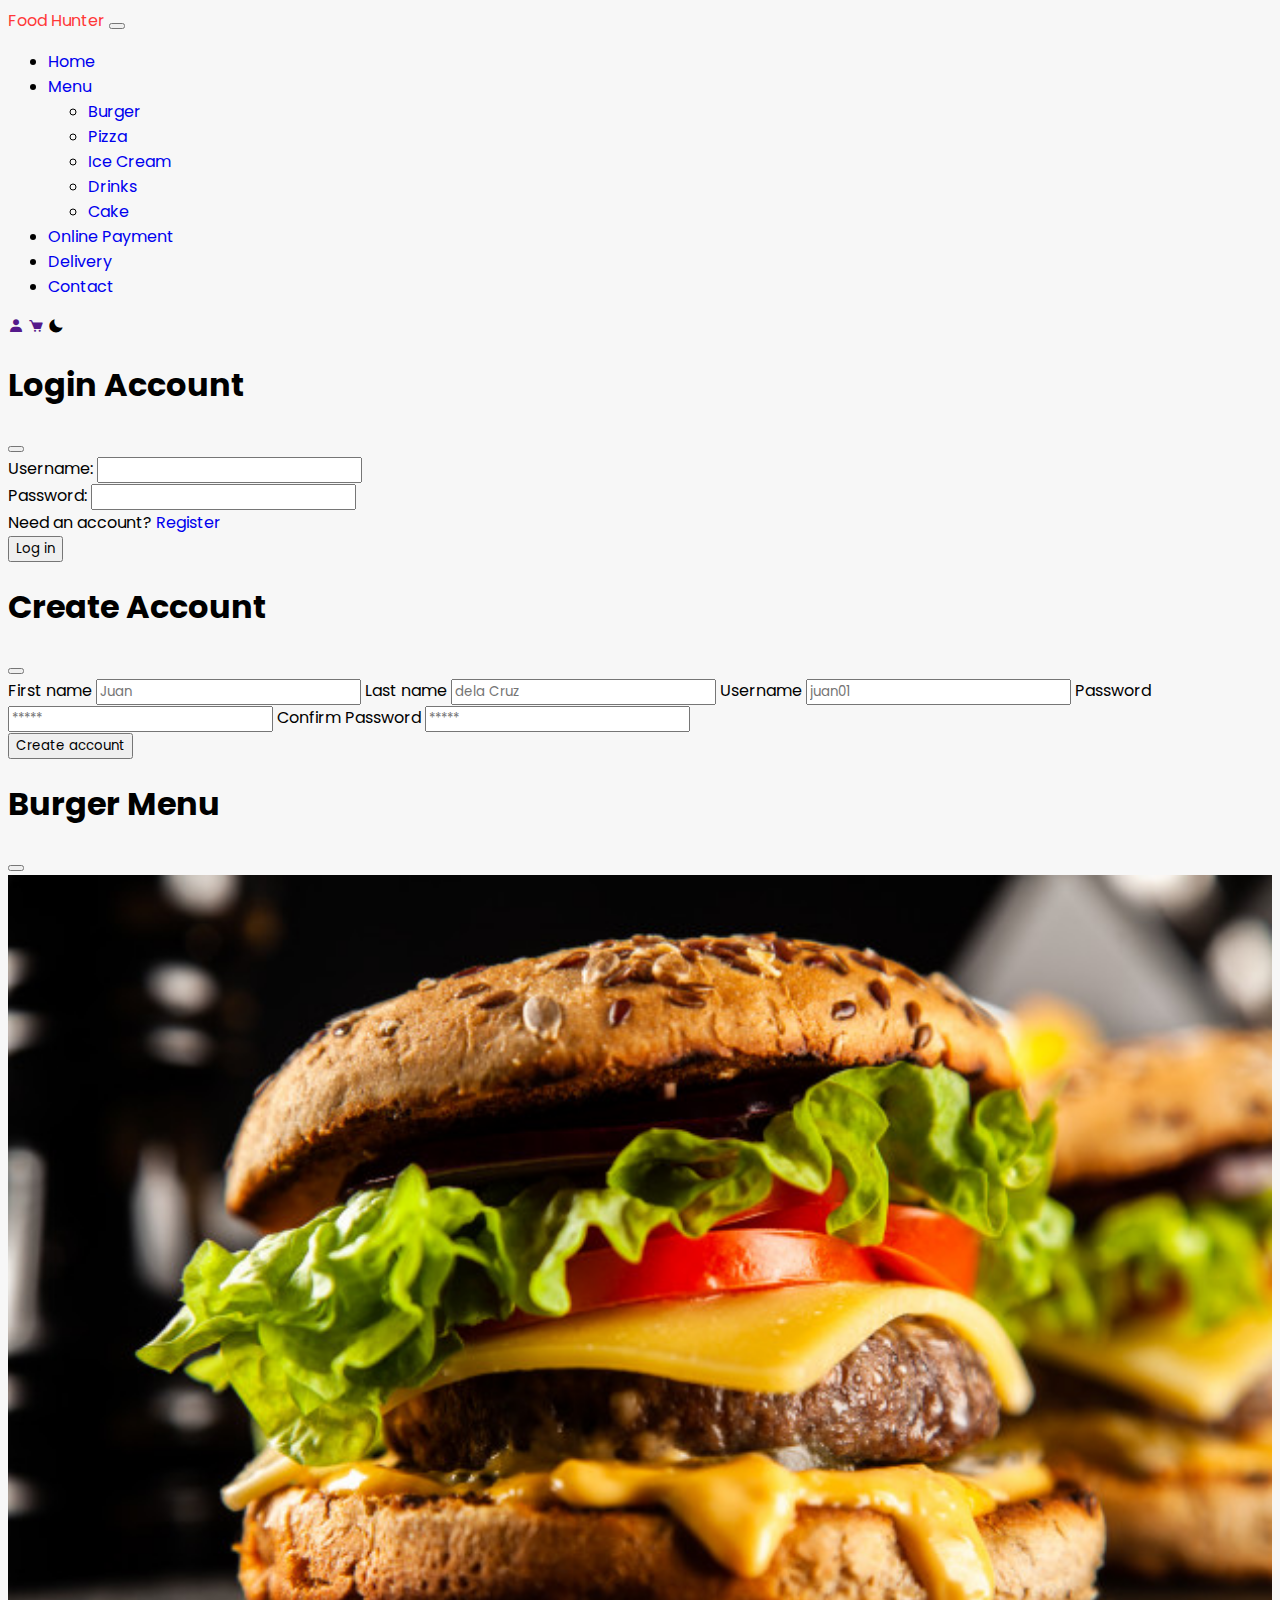
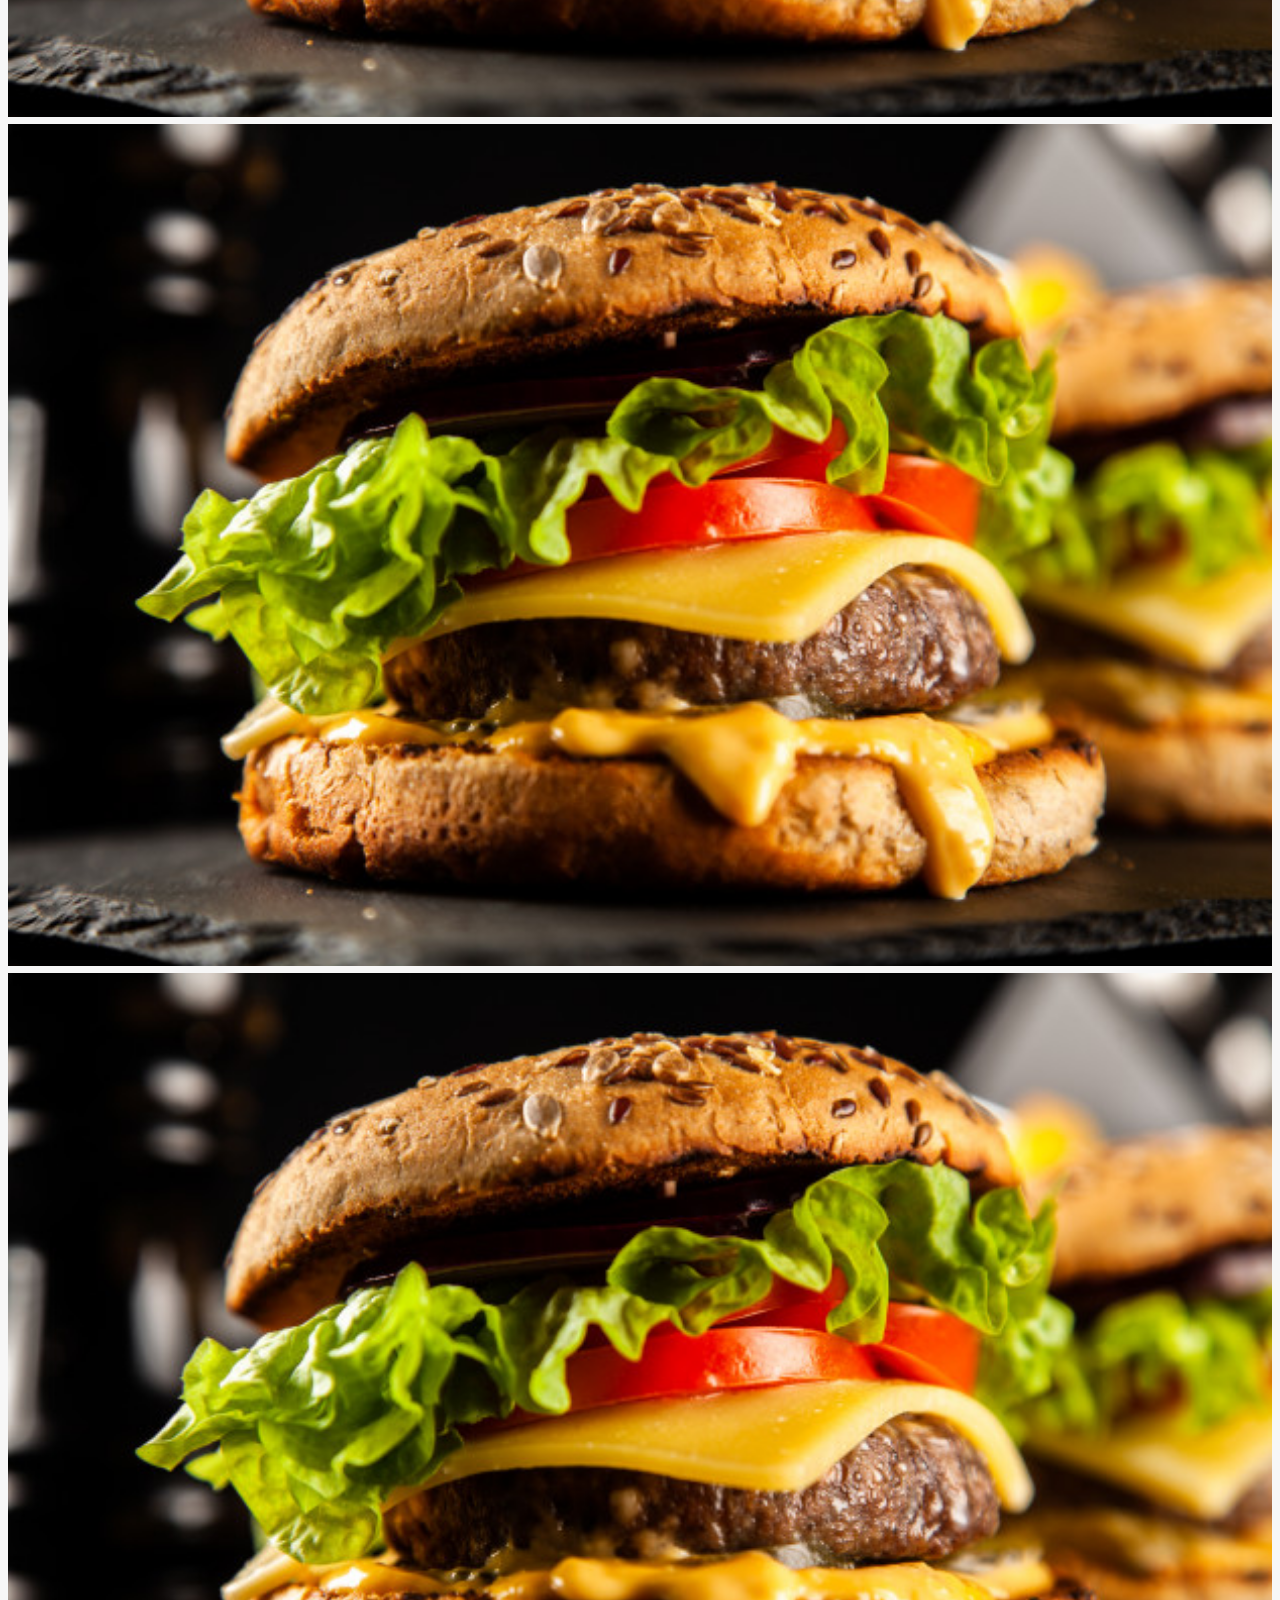
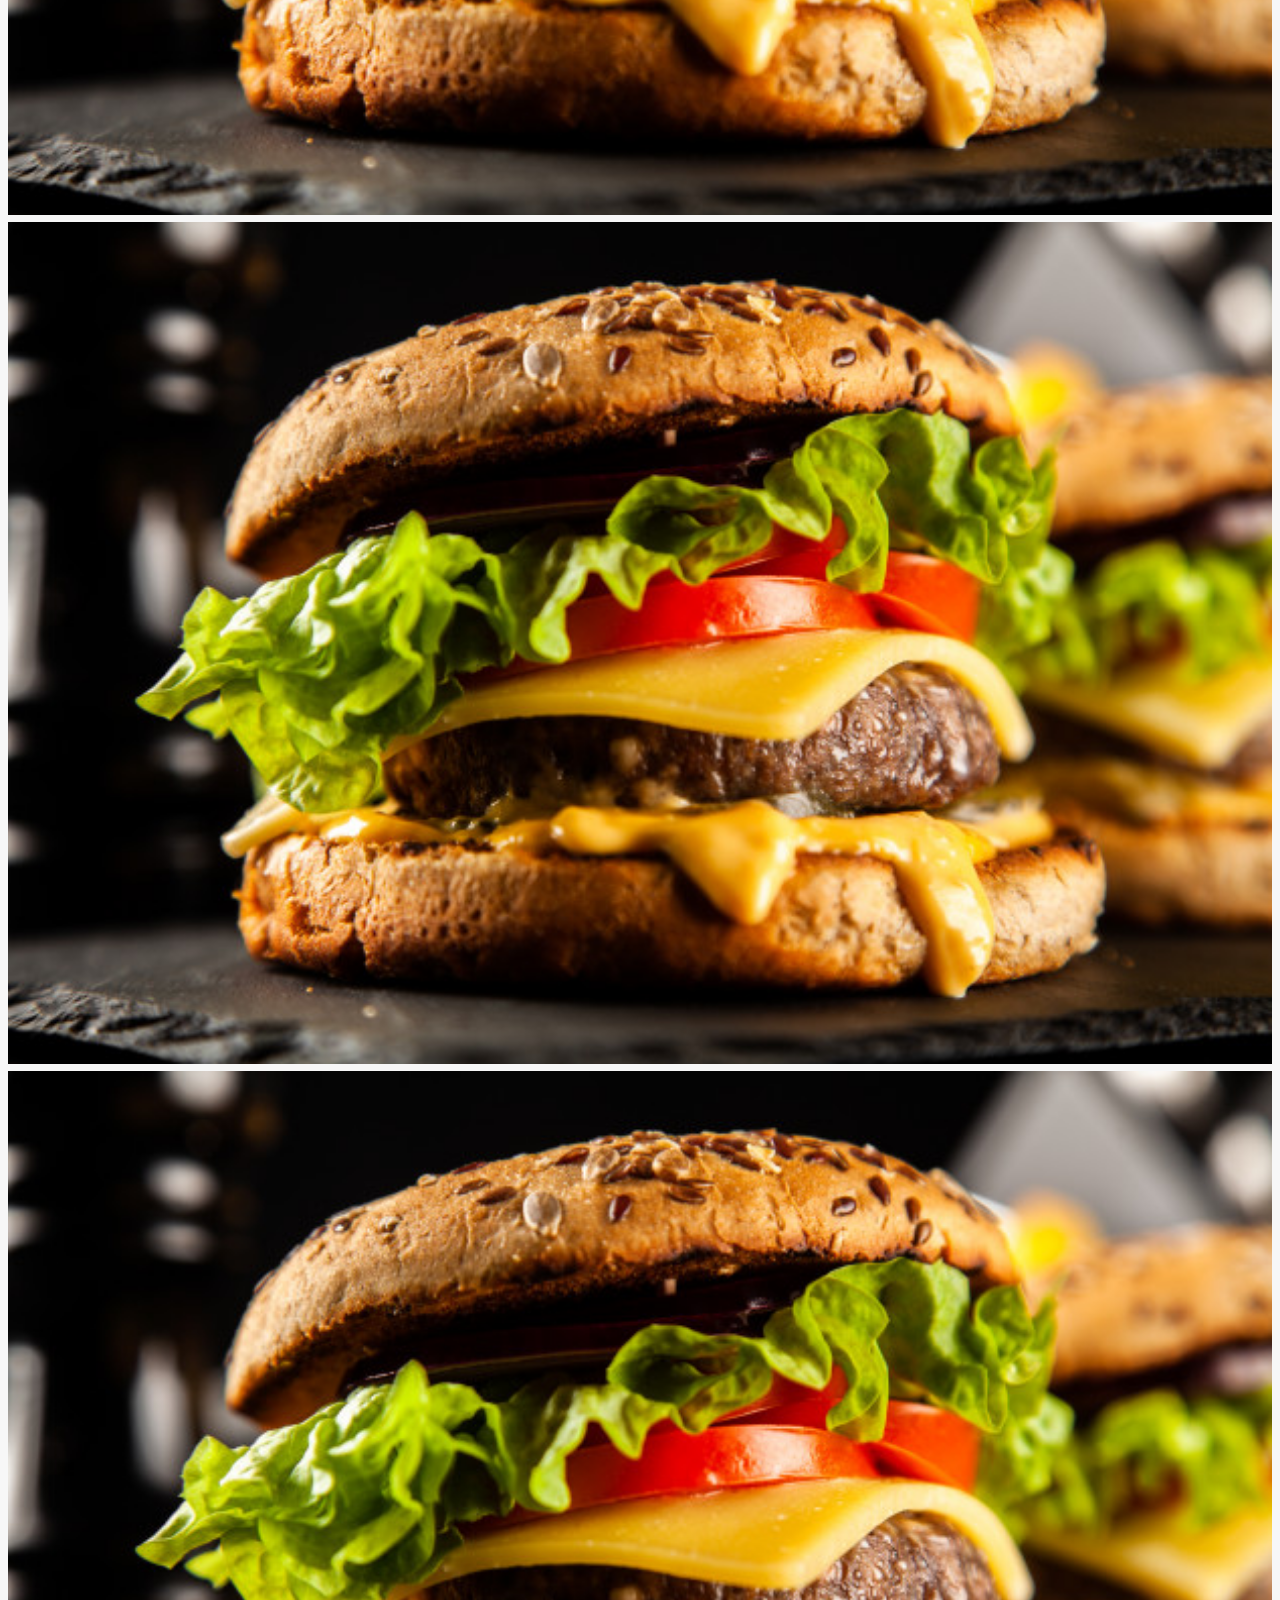
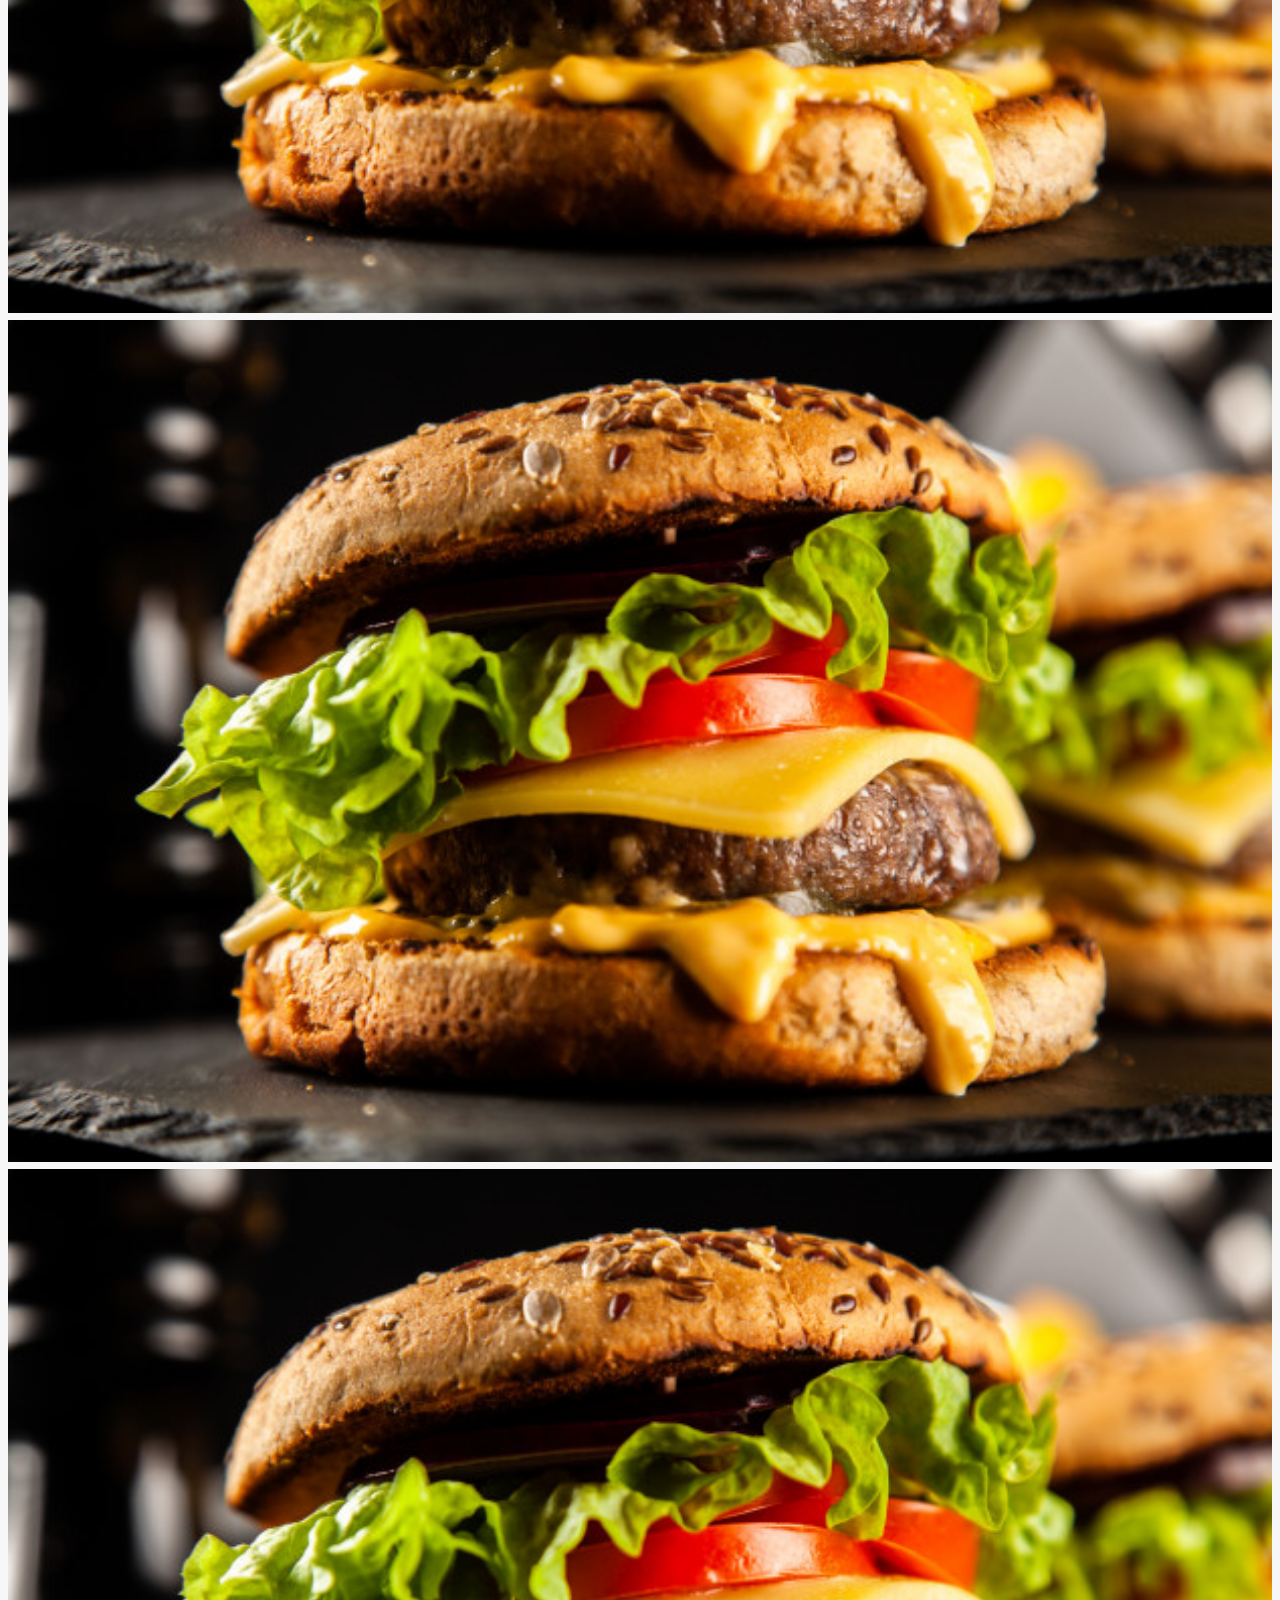
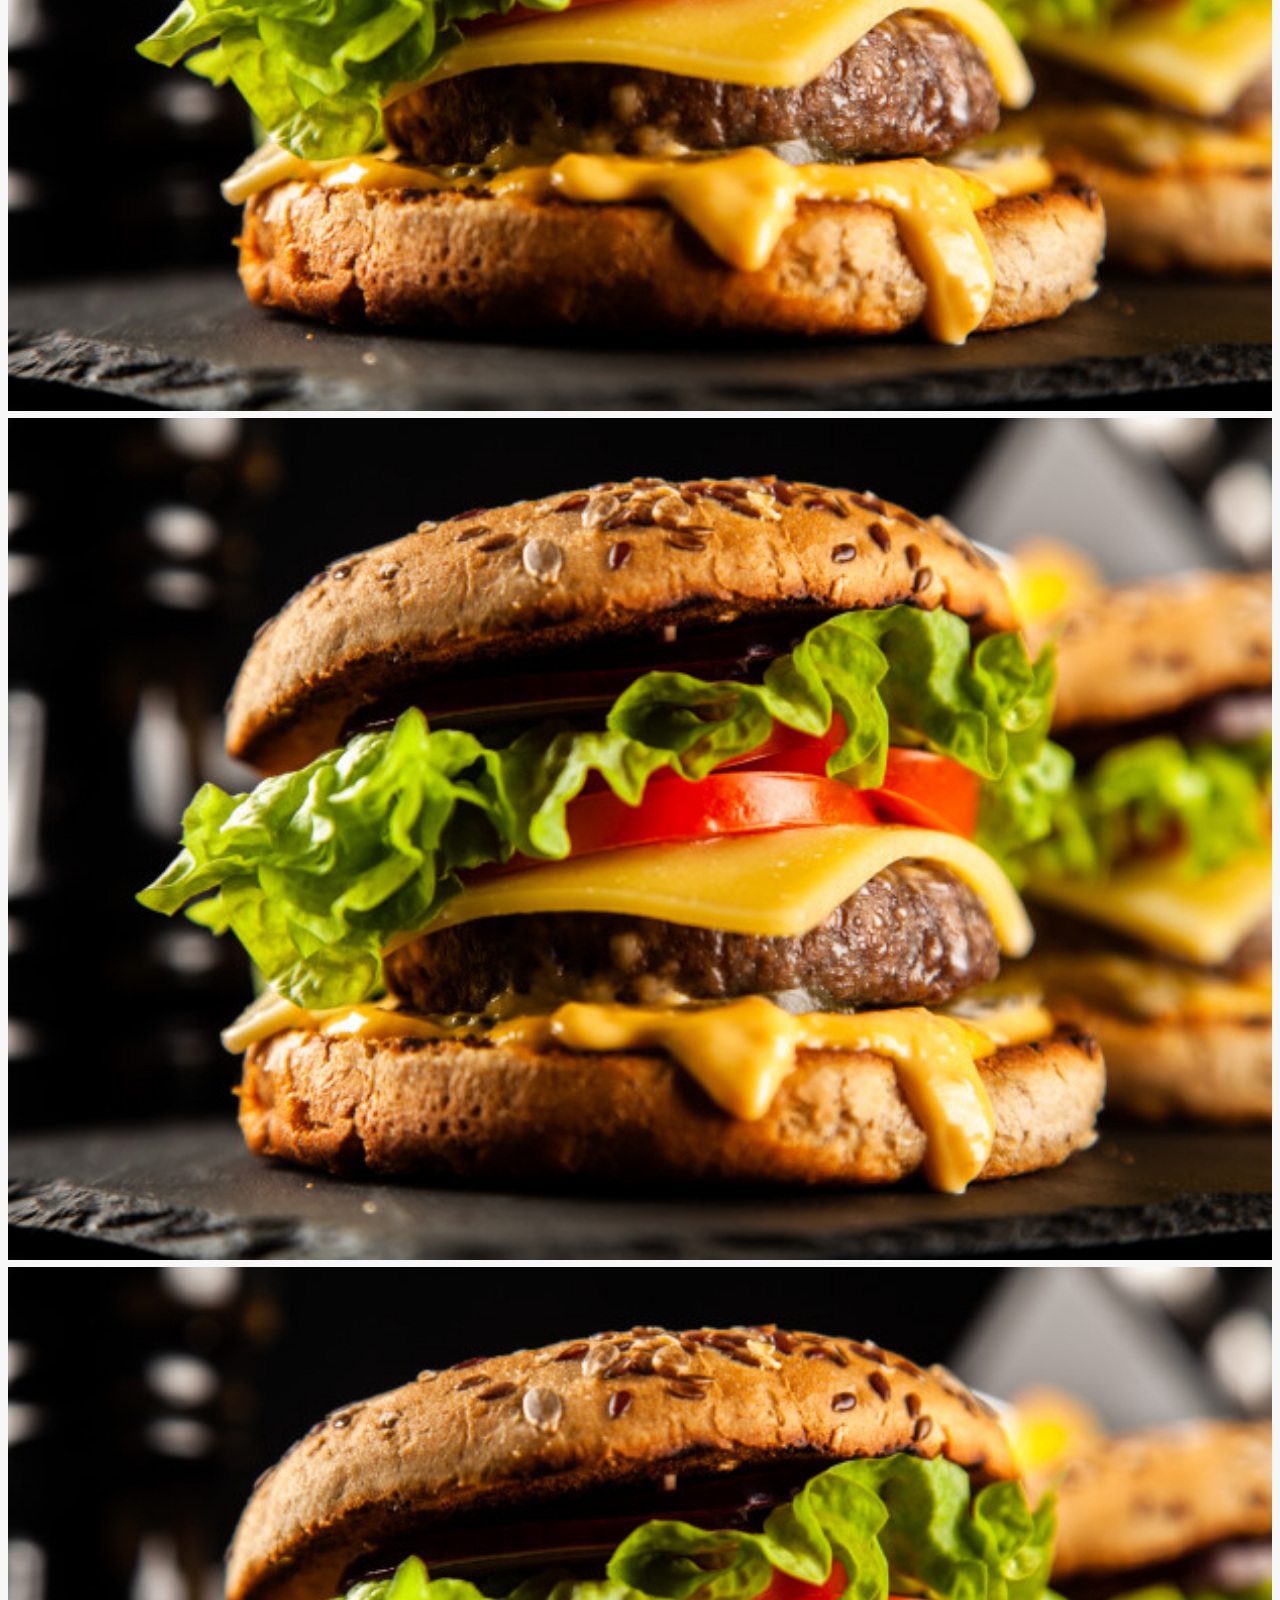
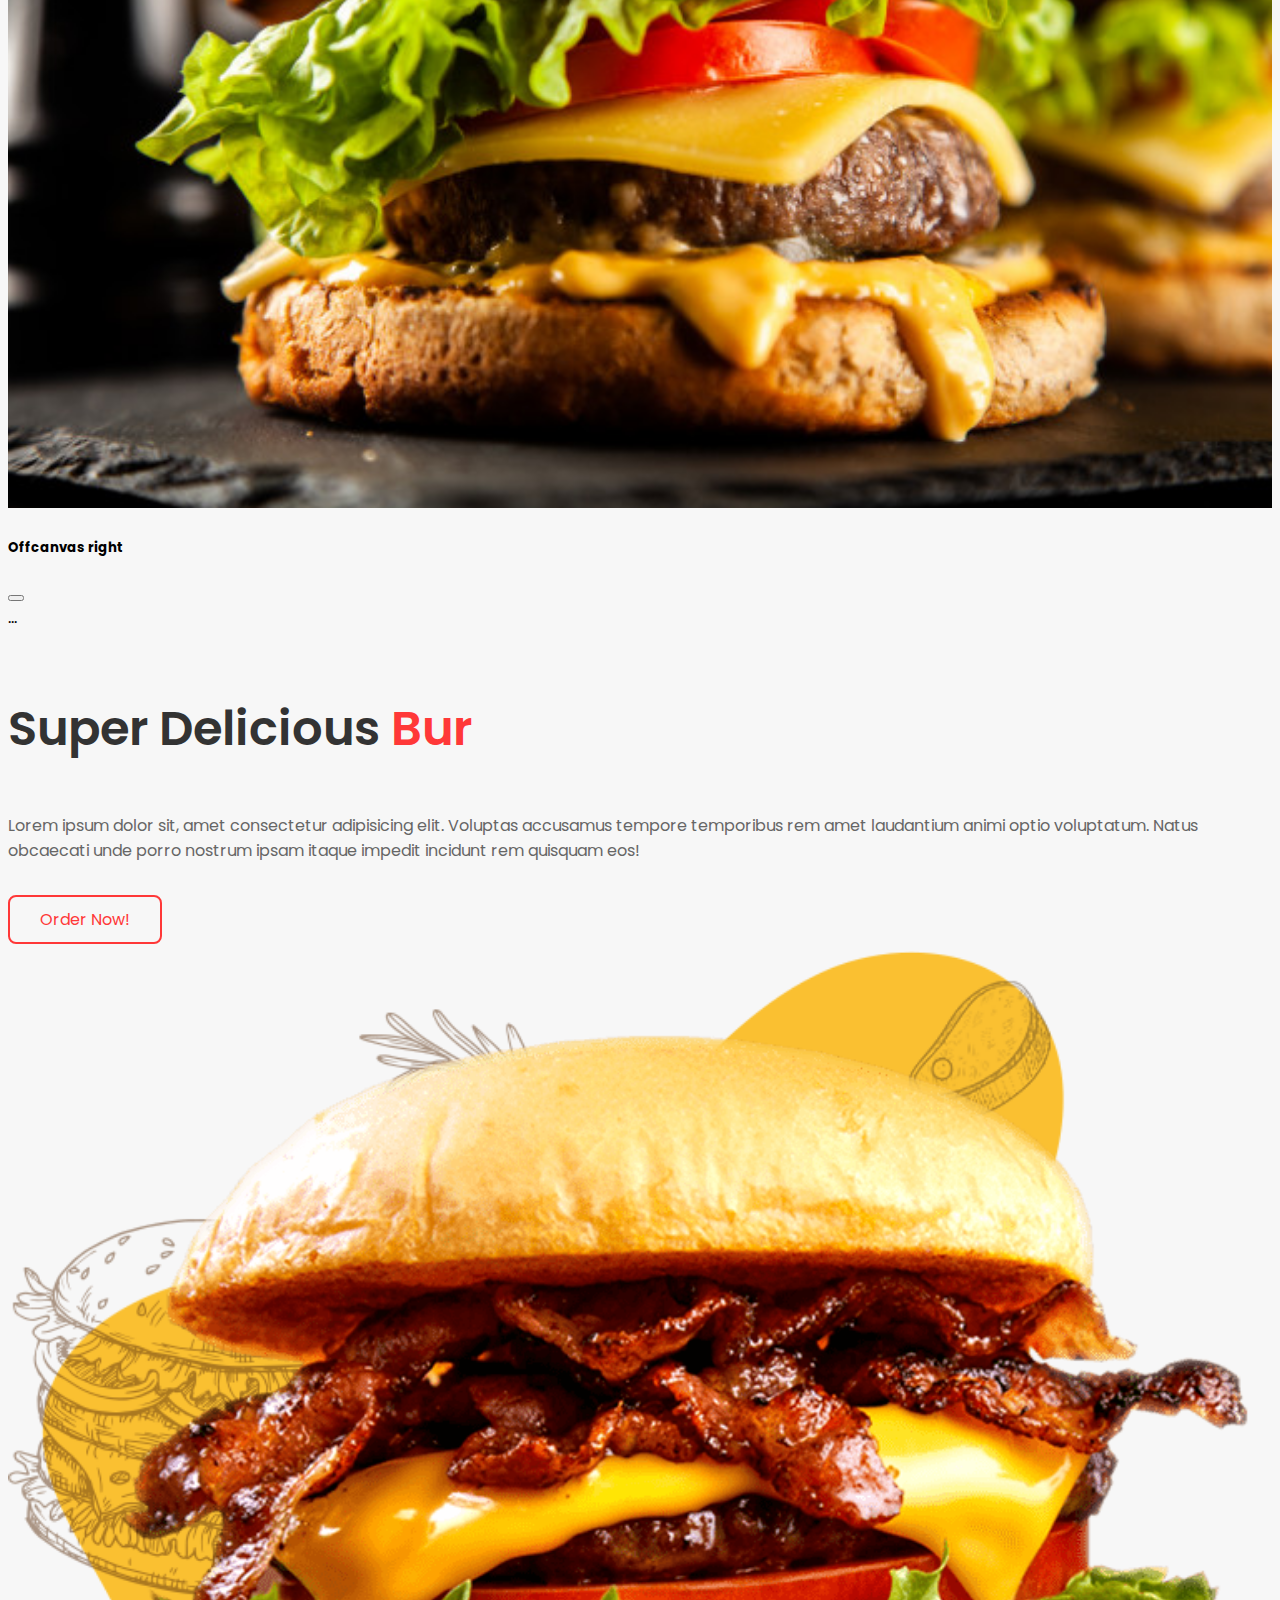
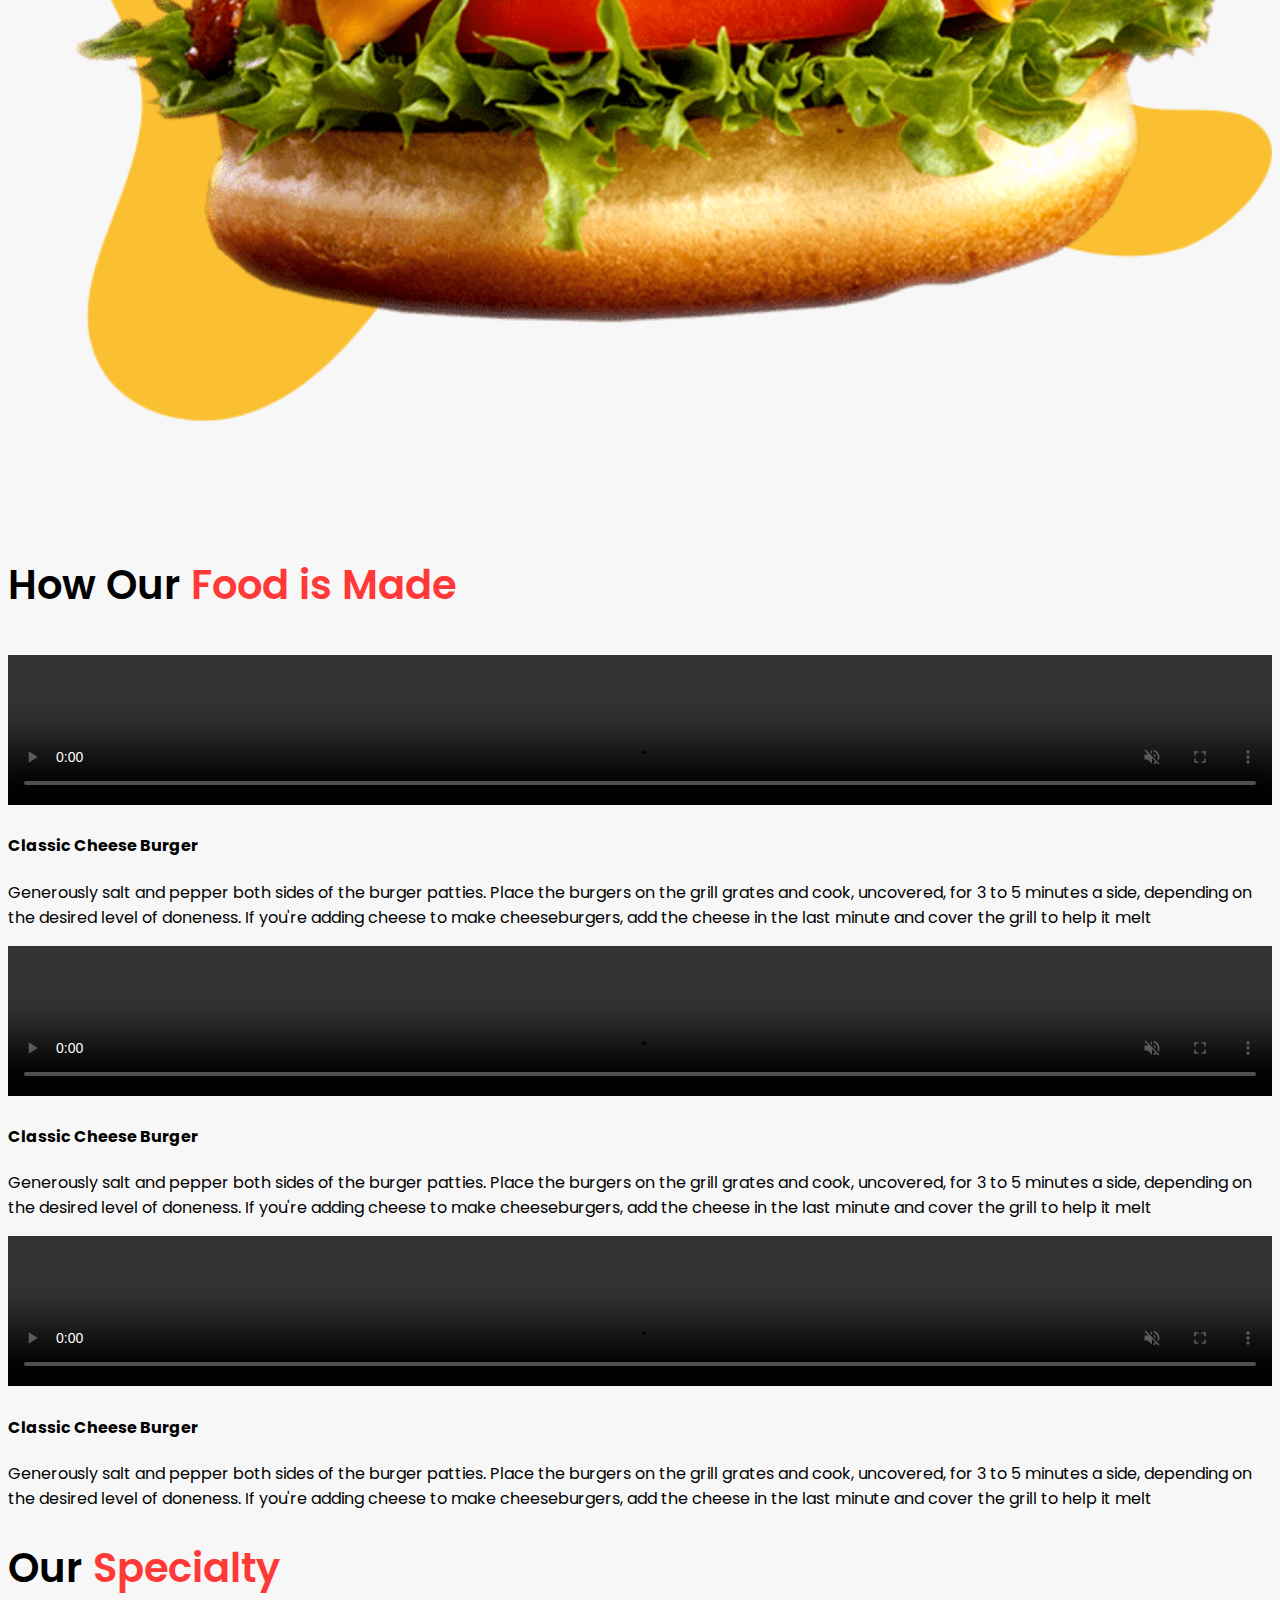
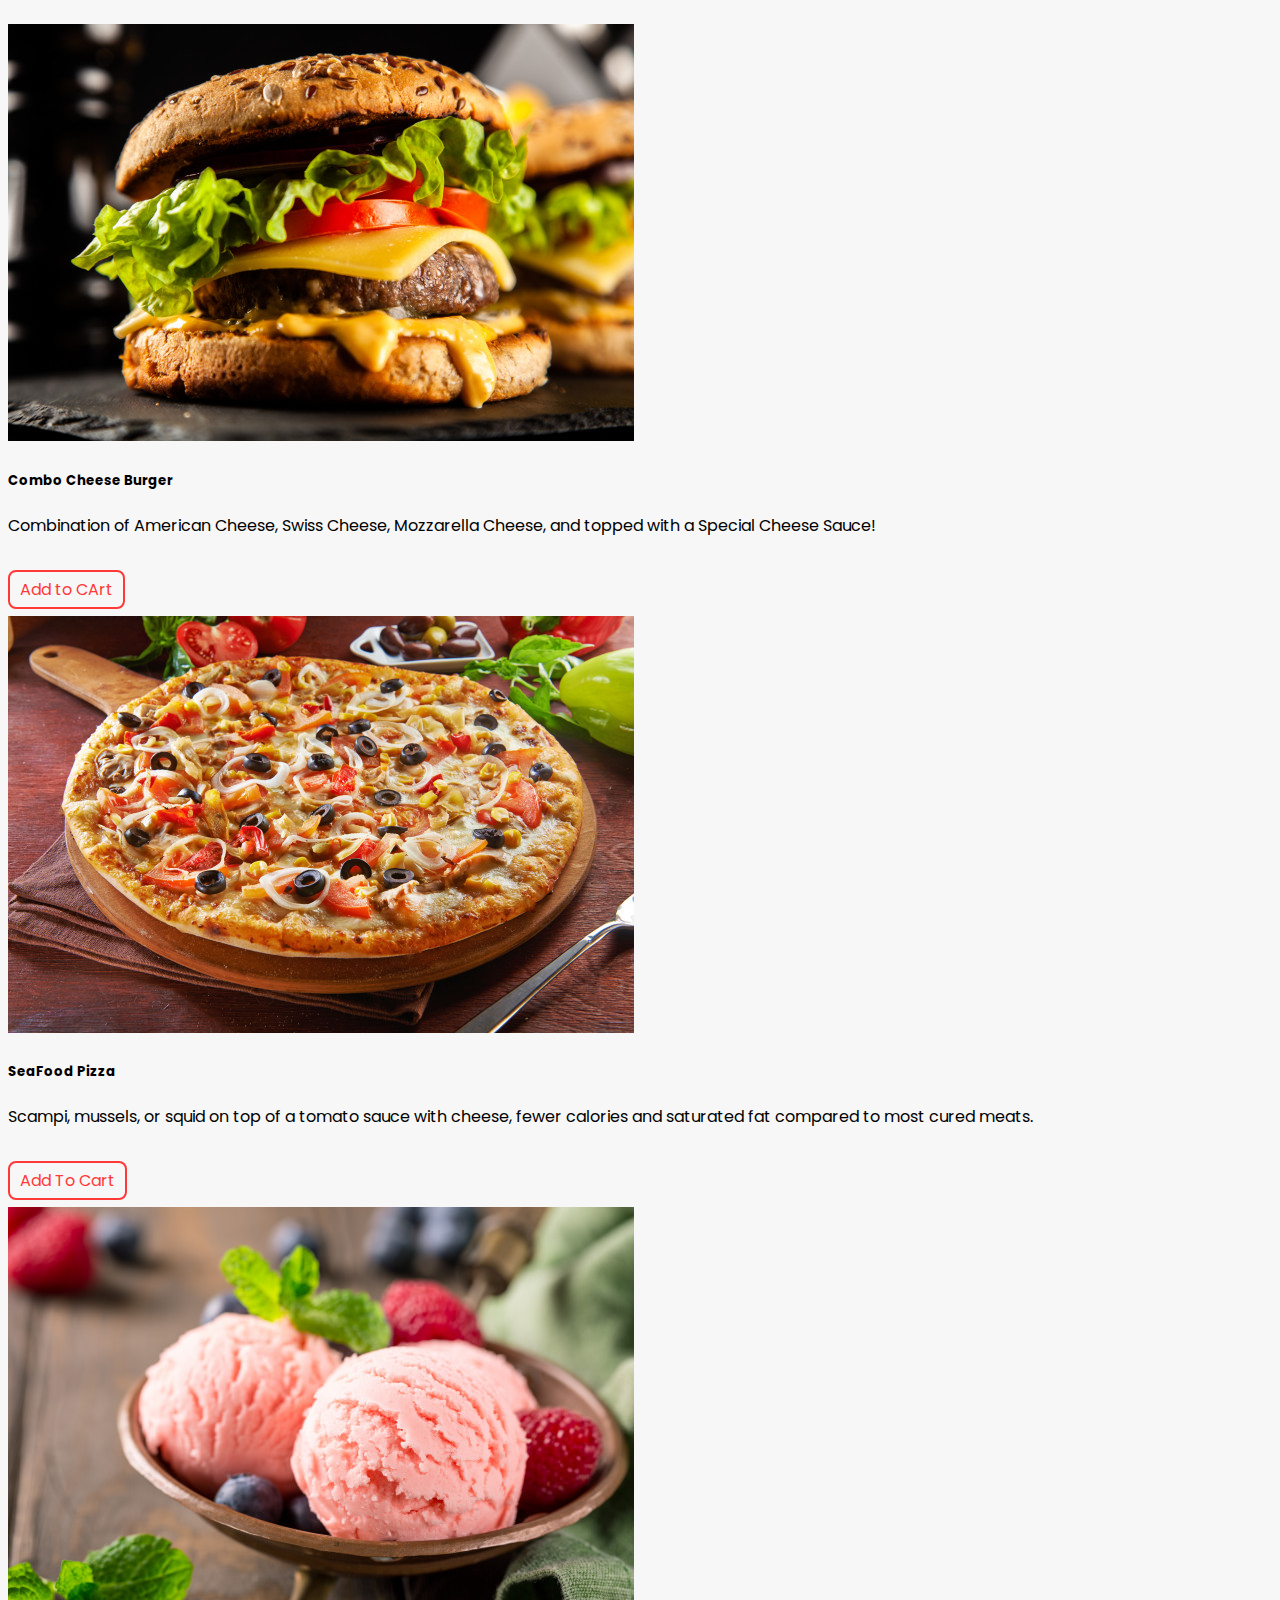
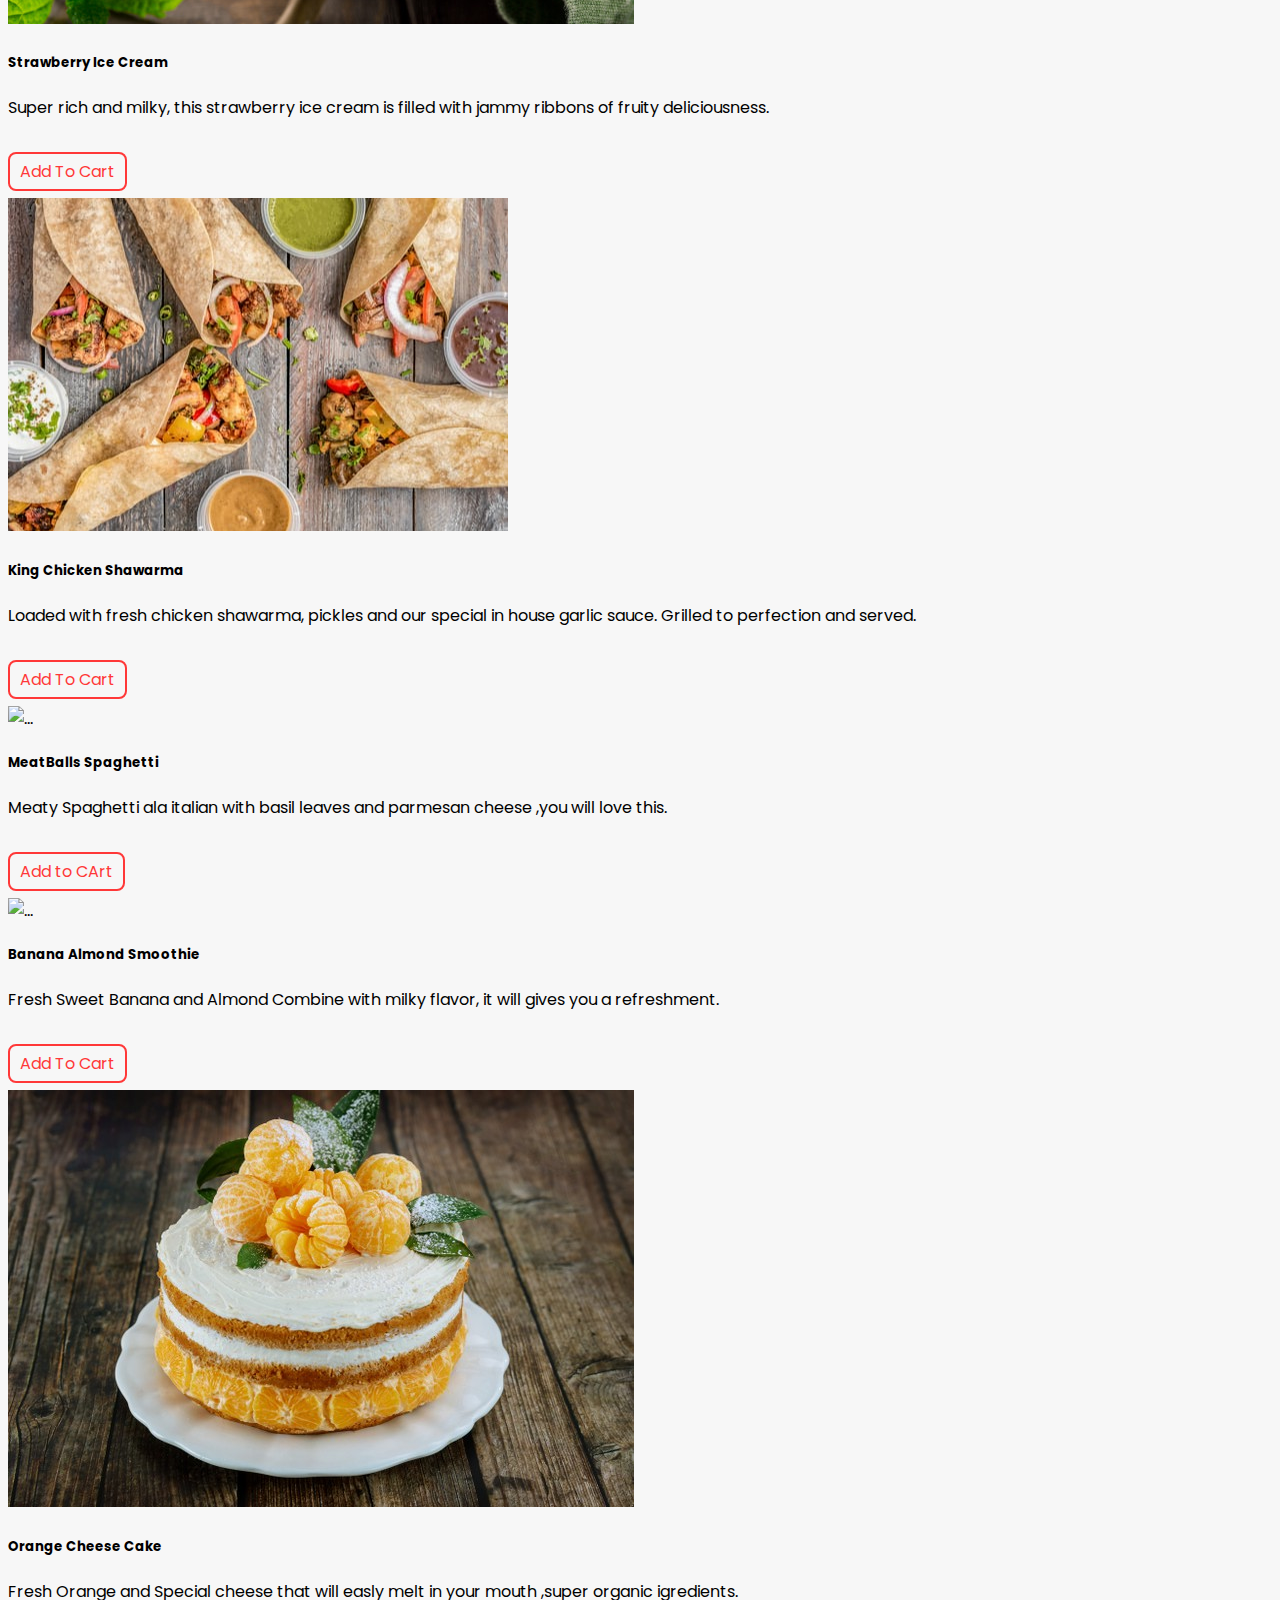
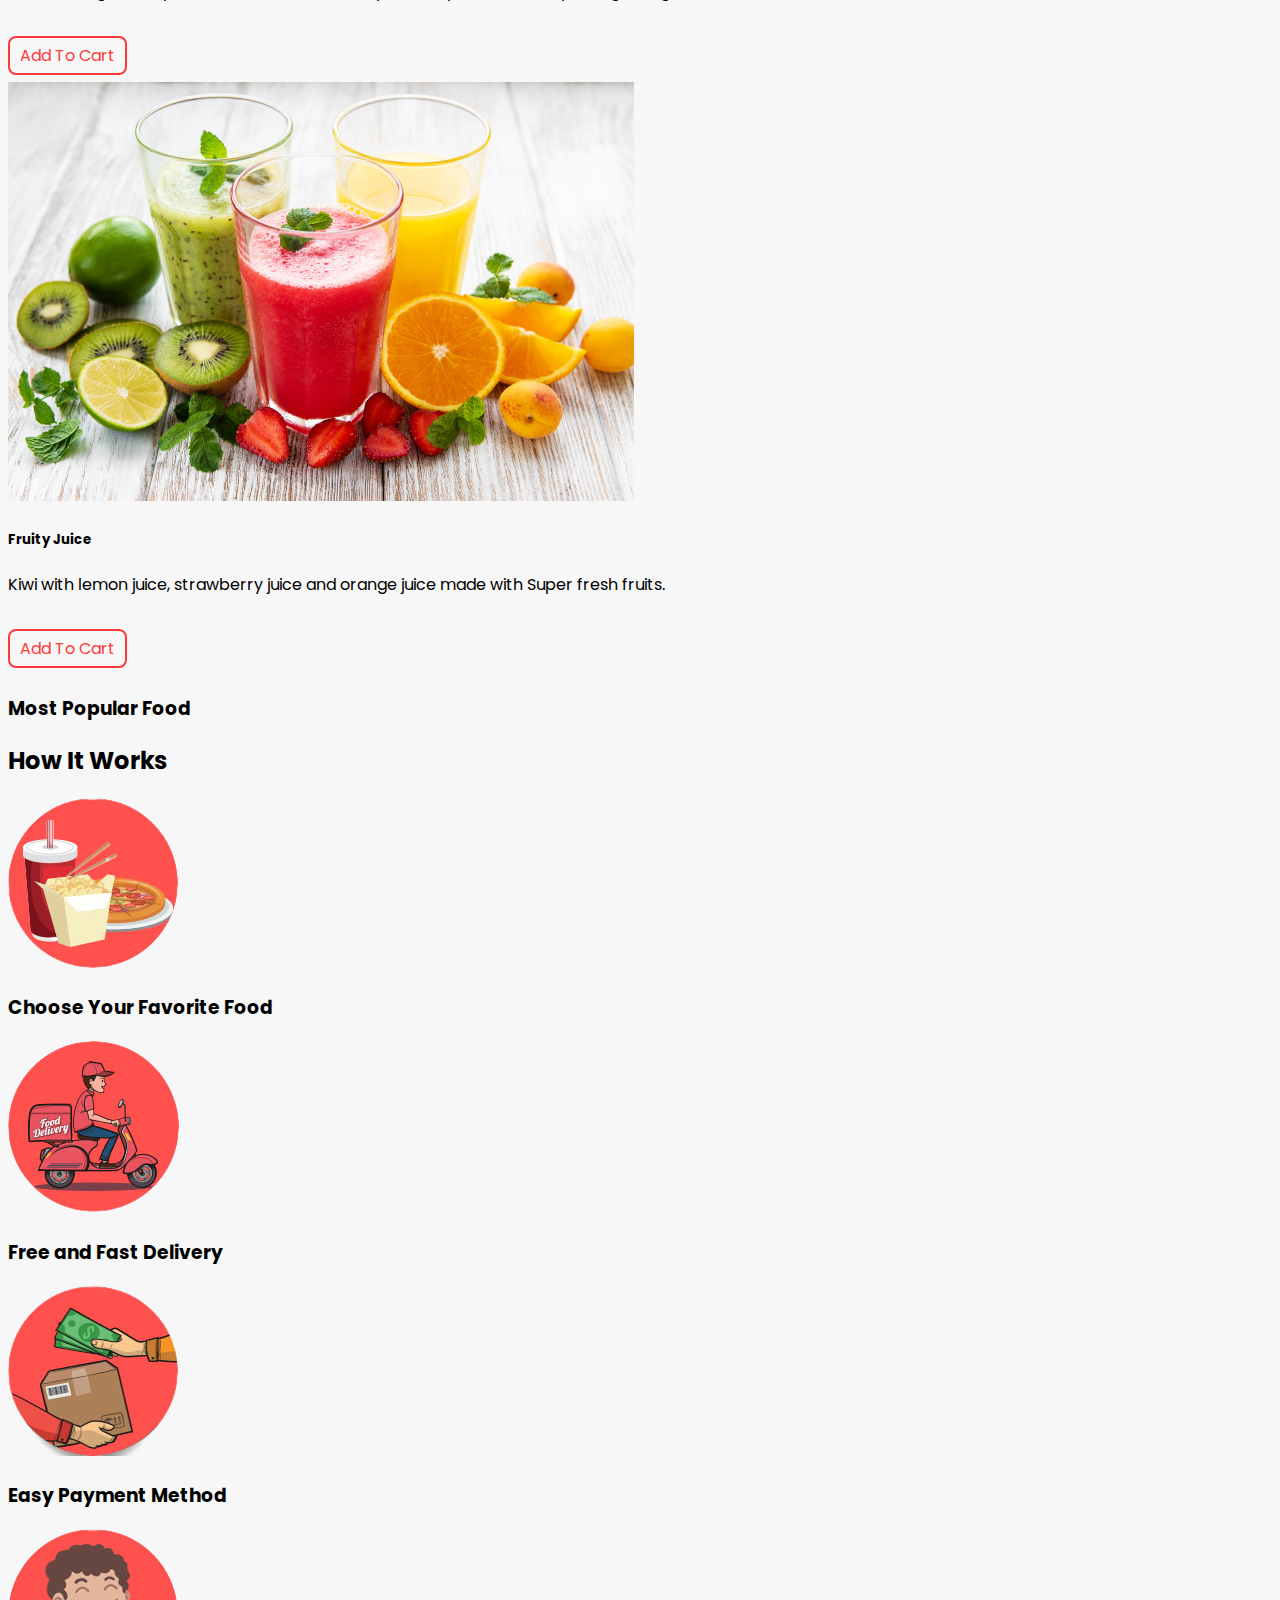
==== commit 7a827be4: "Merge branch 'main' of https://github.com/KerubinWEb/miniproject-2.github.io" ====
--- a/index.html
+++ b/index.html
@@ -380,9 +380,7 @@
 
     <!-- How our Food Made -->
     <div class="container">
-      <h3 class="text-center text-special pb-5">
-        How Our <span class="typing-text">Food is Made</span>
-      </h3>
+      <h3 class="text-center text-special pb-5">How Our <span class="typing-text">Food is Made</span></h3>
       <div class="row">
         <div class="col-6">
           <video
@@ -399,13 +397,7 @@
         </div>
         <div class="col-6">
           <h4 class="fw-bold pt-1">Classic Cheese Burger</h4>
-          <p>
-            Generously salt and pepper both sides of the burger patties. Place
-            the burgers on the grill grates and cook, uncovered, for 3 to 5
-            minutes a side, depending on the desired level of doneness. If
-            you're adding cheese to make cheeseburgers, add the cheese in the
-            last minute and cover the grill to help it melt
-          </p>
+          <p>Generously salt and pepper both sides of the burger patties. Place the burgers on the grill grates and cook, uncovered, for 3 to 5 minutes a side, depending on the desired level of doneness. If you're adding cheese to make cheeseburgers, add the cheese in the last minute and cover the grill to help it melt</p>
         </div>
       </div>
 
@@ -425,13 +417,7 @@
         </div>
         <div class="col-6">
           <h4>Classic Cheese Burger</h4>
-          <p>
-            Generously salt and pepper both sides of the burger patties. Place
-            the burgers on the grill grates and cook, uncovered, for 3 to 5
-            minutes a side, depending on the desired level of doneness. If
-            you're adding cheese to make cheeseburgers, add the cheese in the
-            last minute and cover the grill to help it melt
-          </p>
+          <p>Generously salt and pepper both sides of the burger patties. Place the burgers on the grill grates and cook, uncovered, for 3 to 5 minutes a side, depending on the desired level of doneness. If you're adding cheese to make cheeseburgers, add the cheese in the last minute and cover the grill to help it melt</p>
         </div>
       </div>
 
@@ -451,13 +437,7 @@
         </div>
         <div class="col-6">
           <h4>Classic Cheese Burger</h4>
-          <p>
-            Generously salt and pepper both sides of the burger patties. Place
-            the burgers on the grill grates and cook, uncovered, for 3 to 5
-            minutes a side, depending on the desired level of doneness. If
-            you're adding cheese to make cheeseburgers, add the cheese in the
-            last minute and cover the grill to help it melt
-          </p>
+          <p>Generously salt and pepper both sides of the burger patties. Place the burgers on the grill grates and cook, uncovered, for 3 to 5 minutes a side, depending on the desired level of doneness. If you're adding cheese to make cheeseburgers, add the cheese in the last minute and cover the grill to help it melt</p>
         </div>
       </div>
     </div>
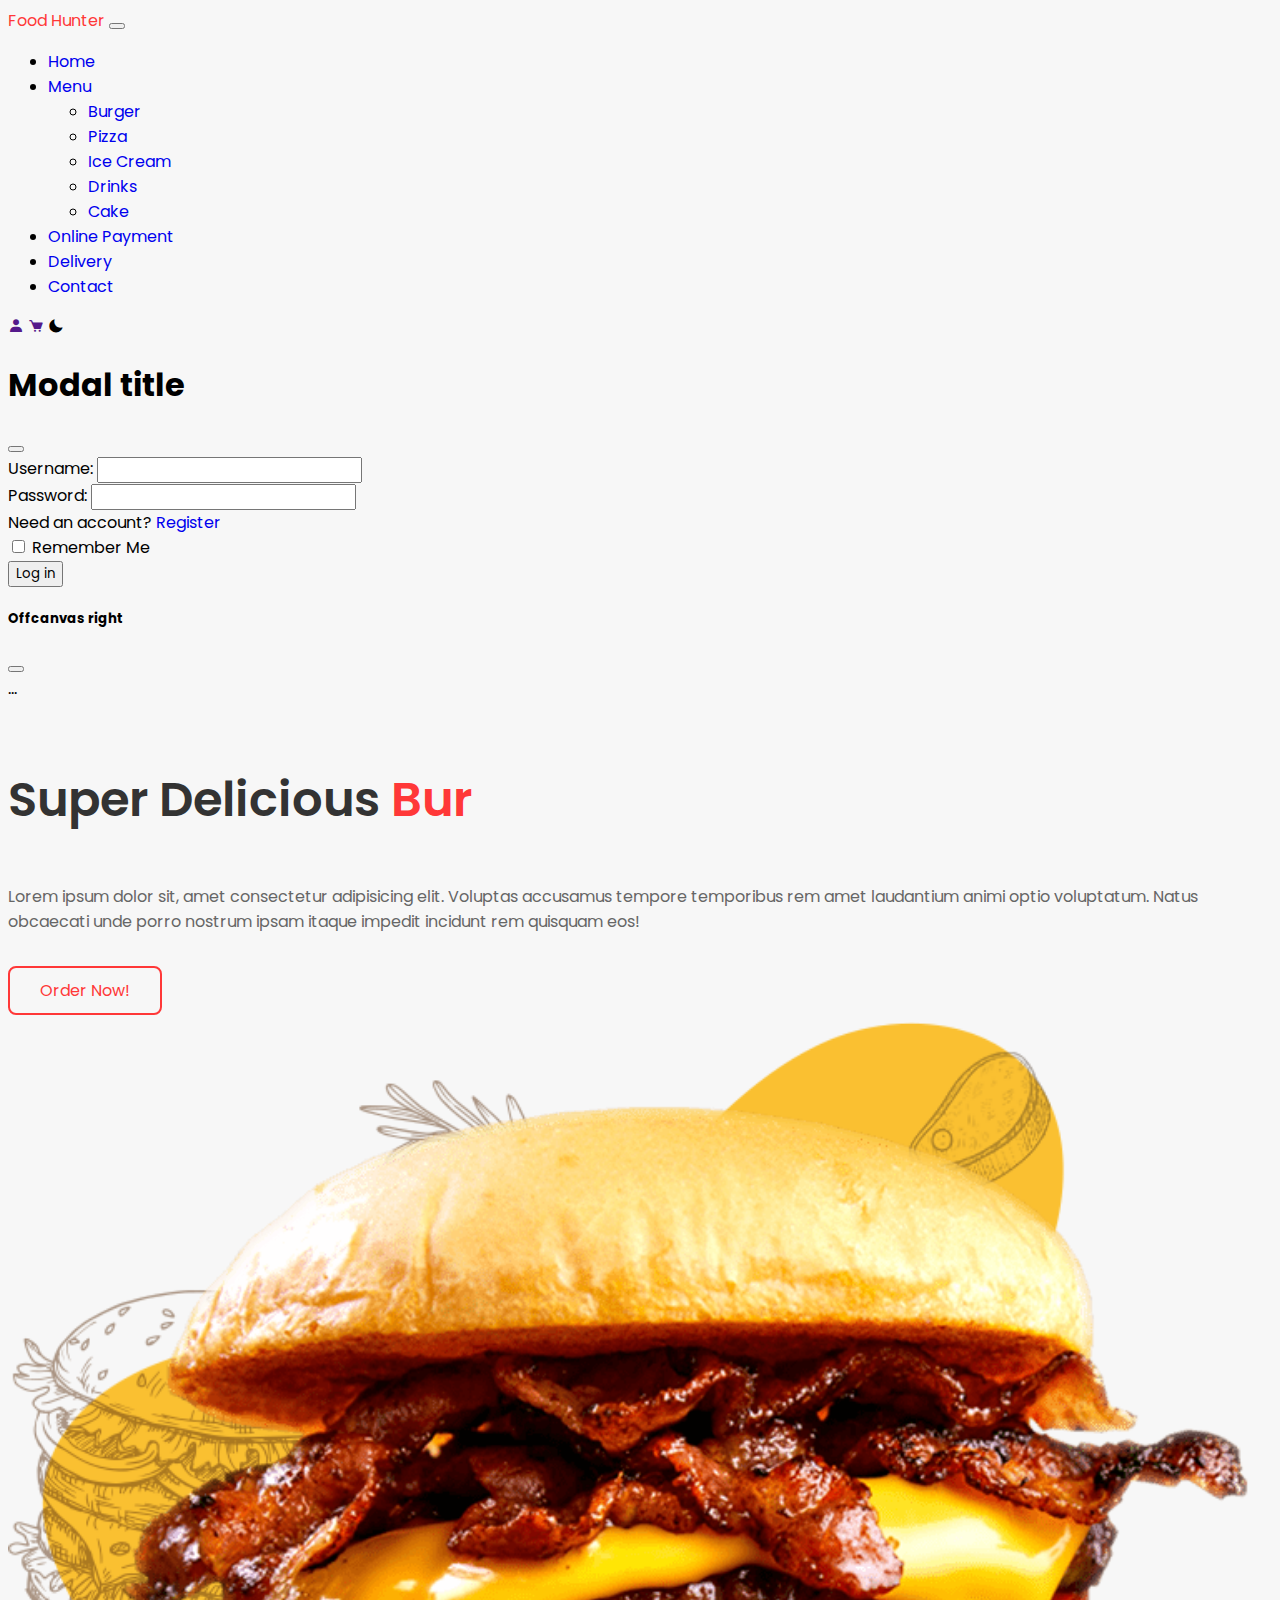
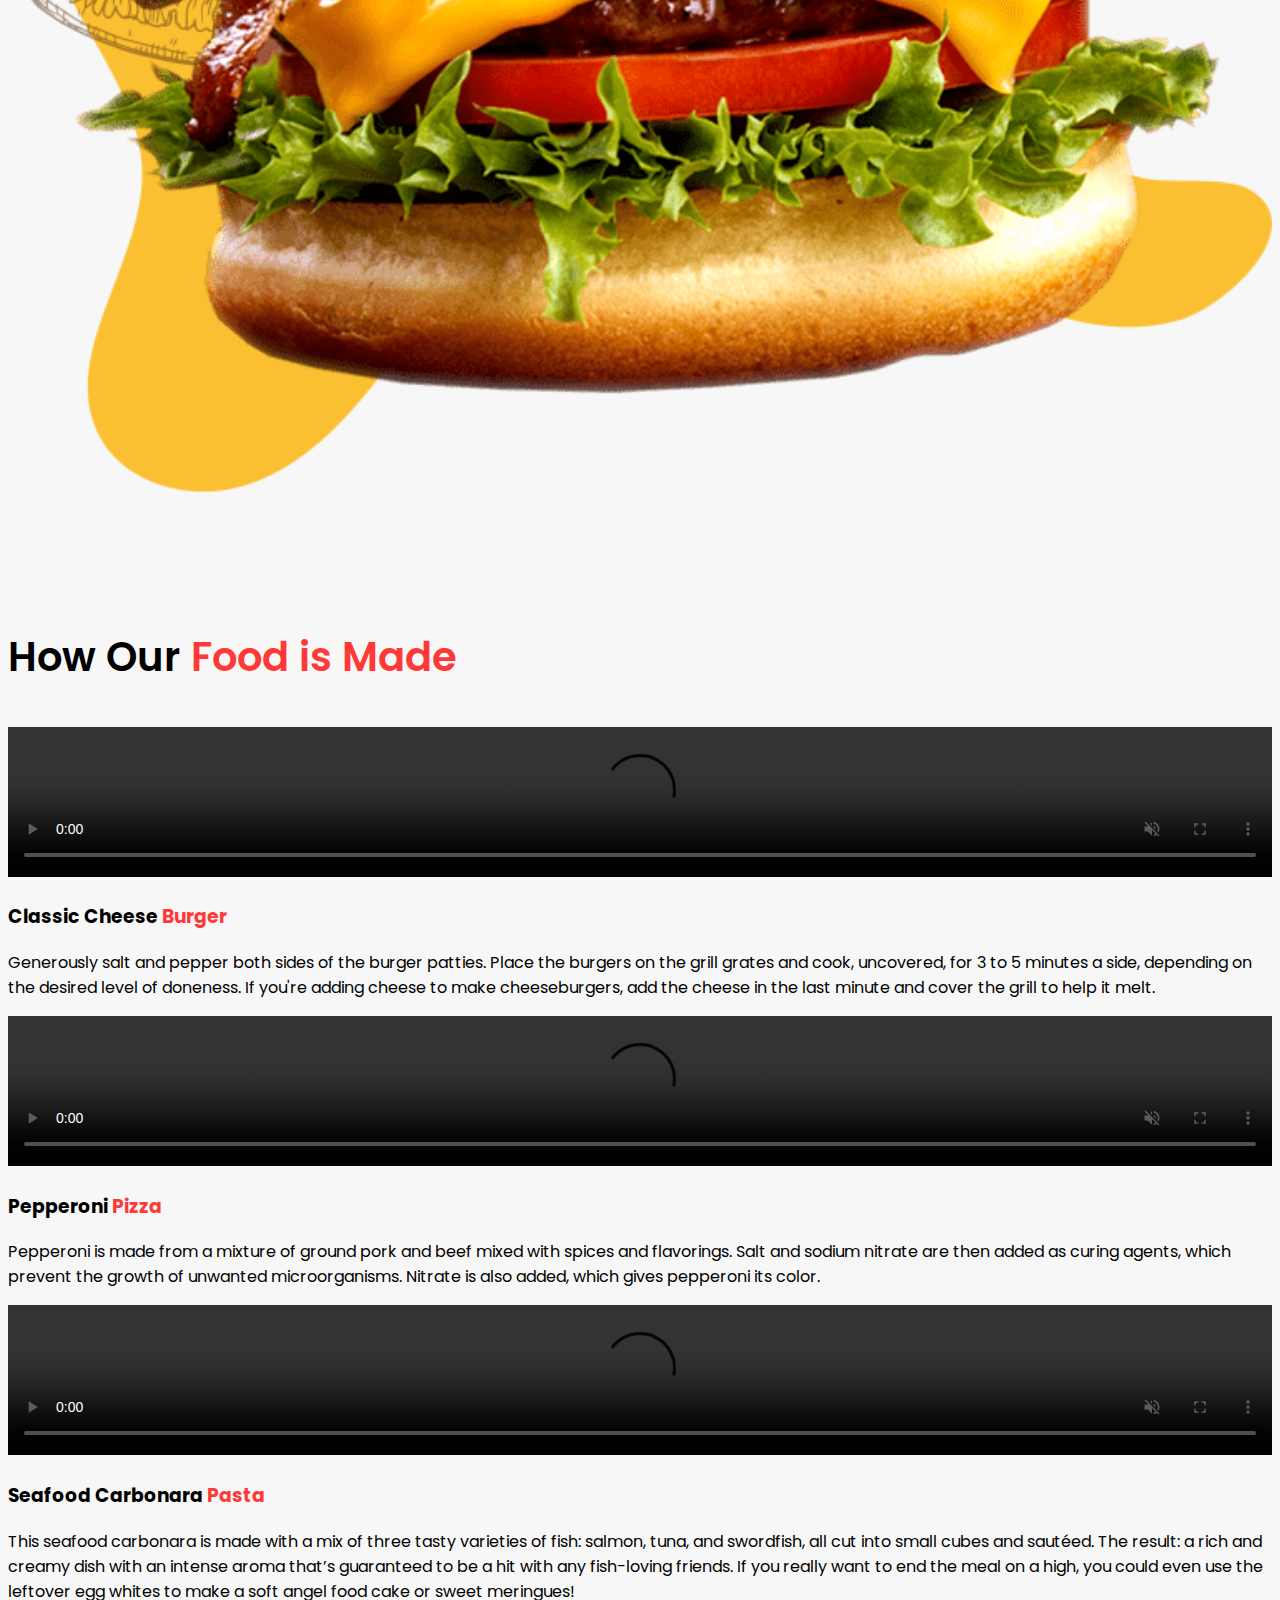
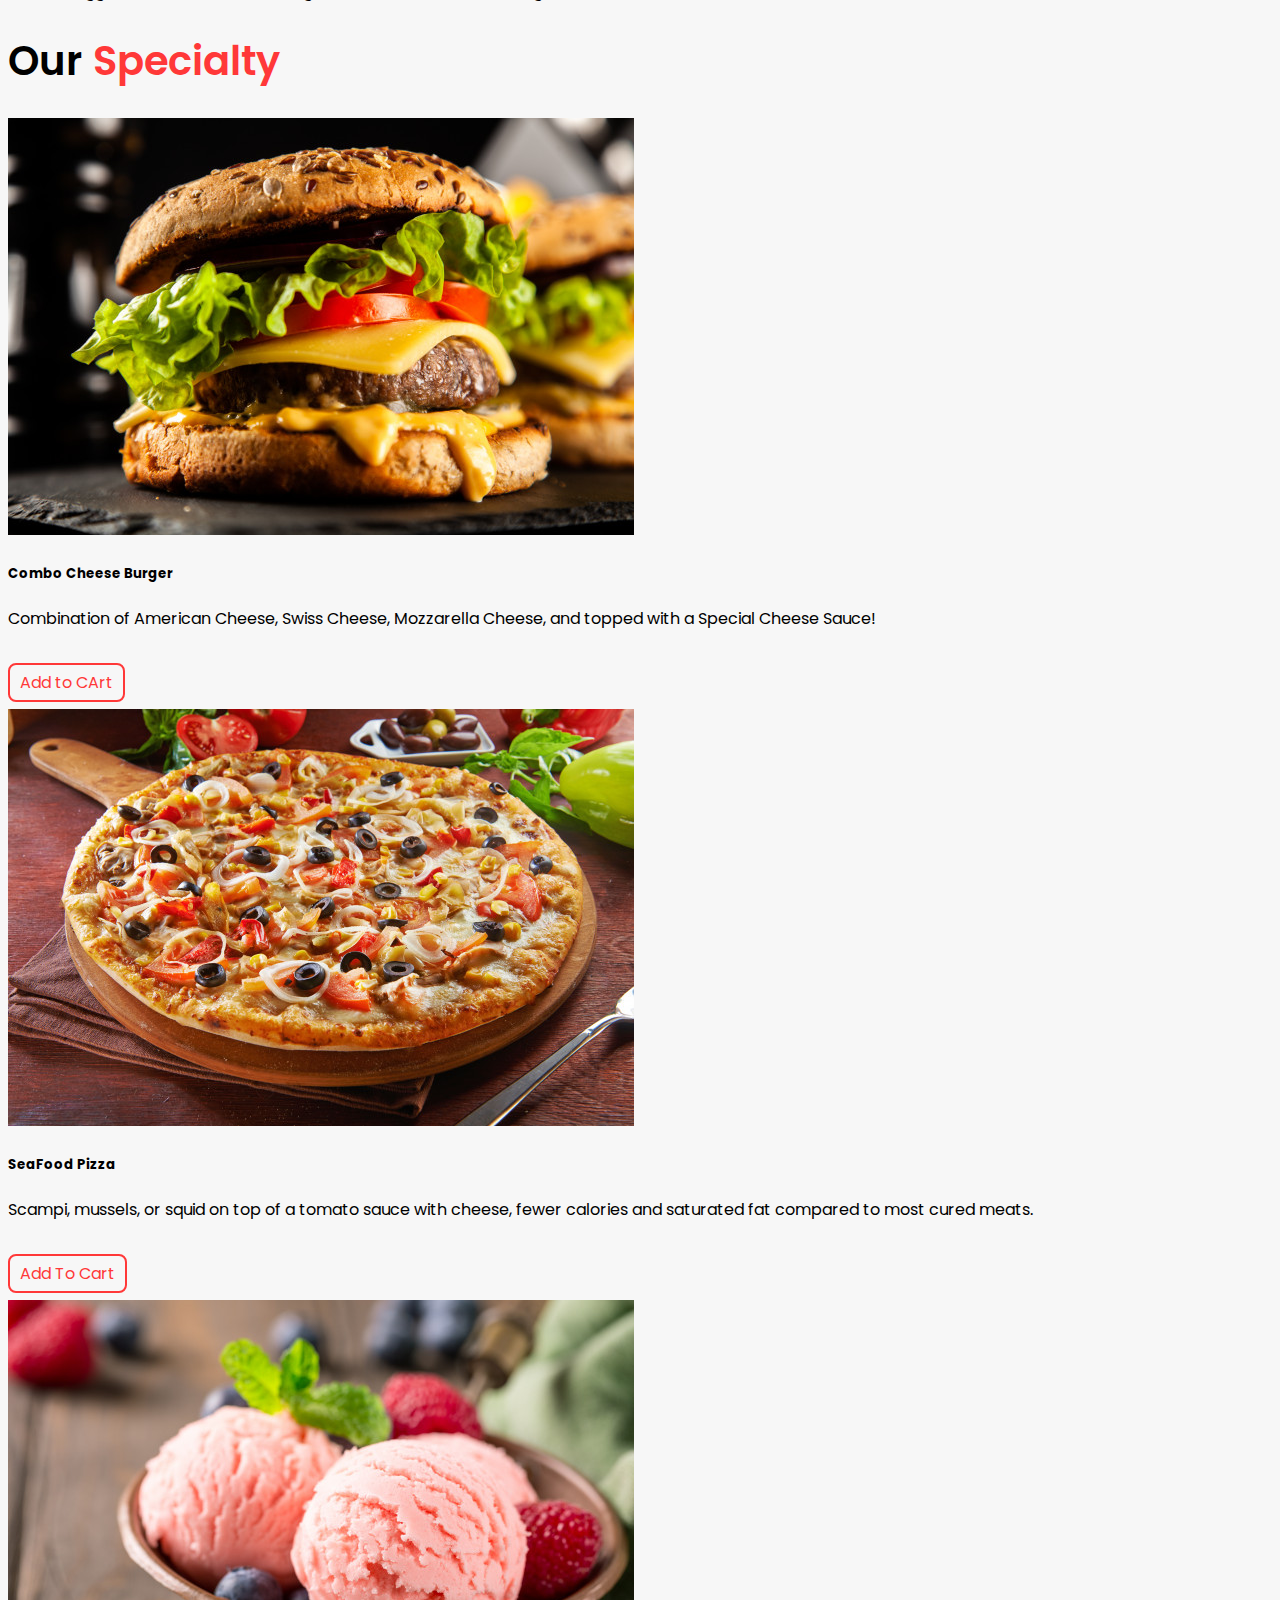
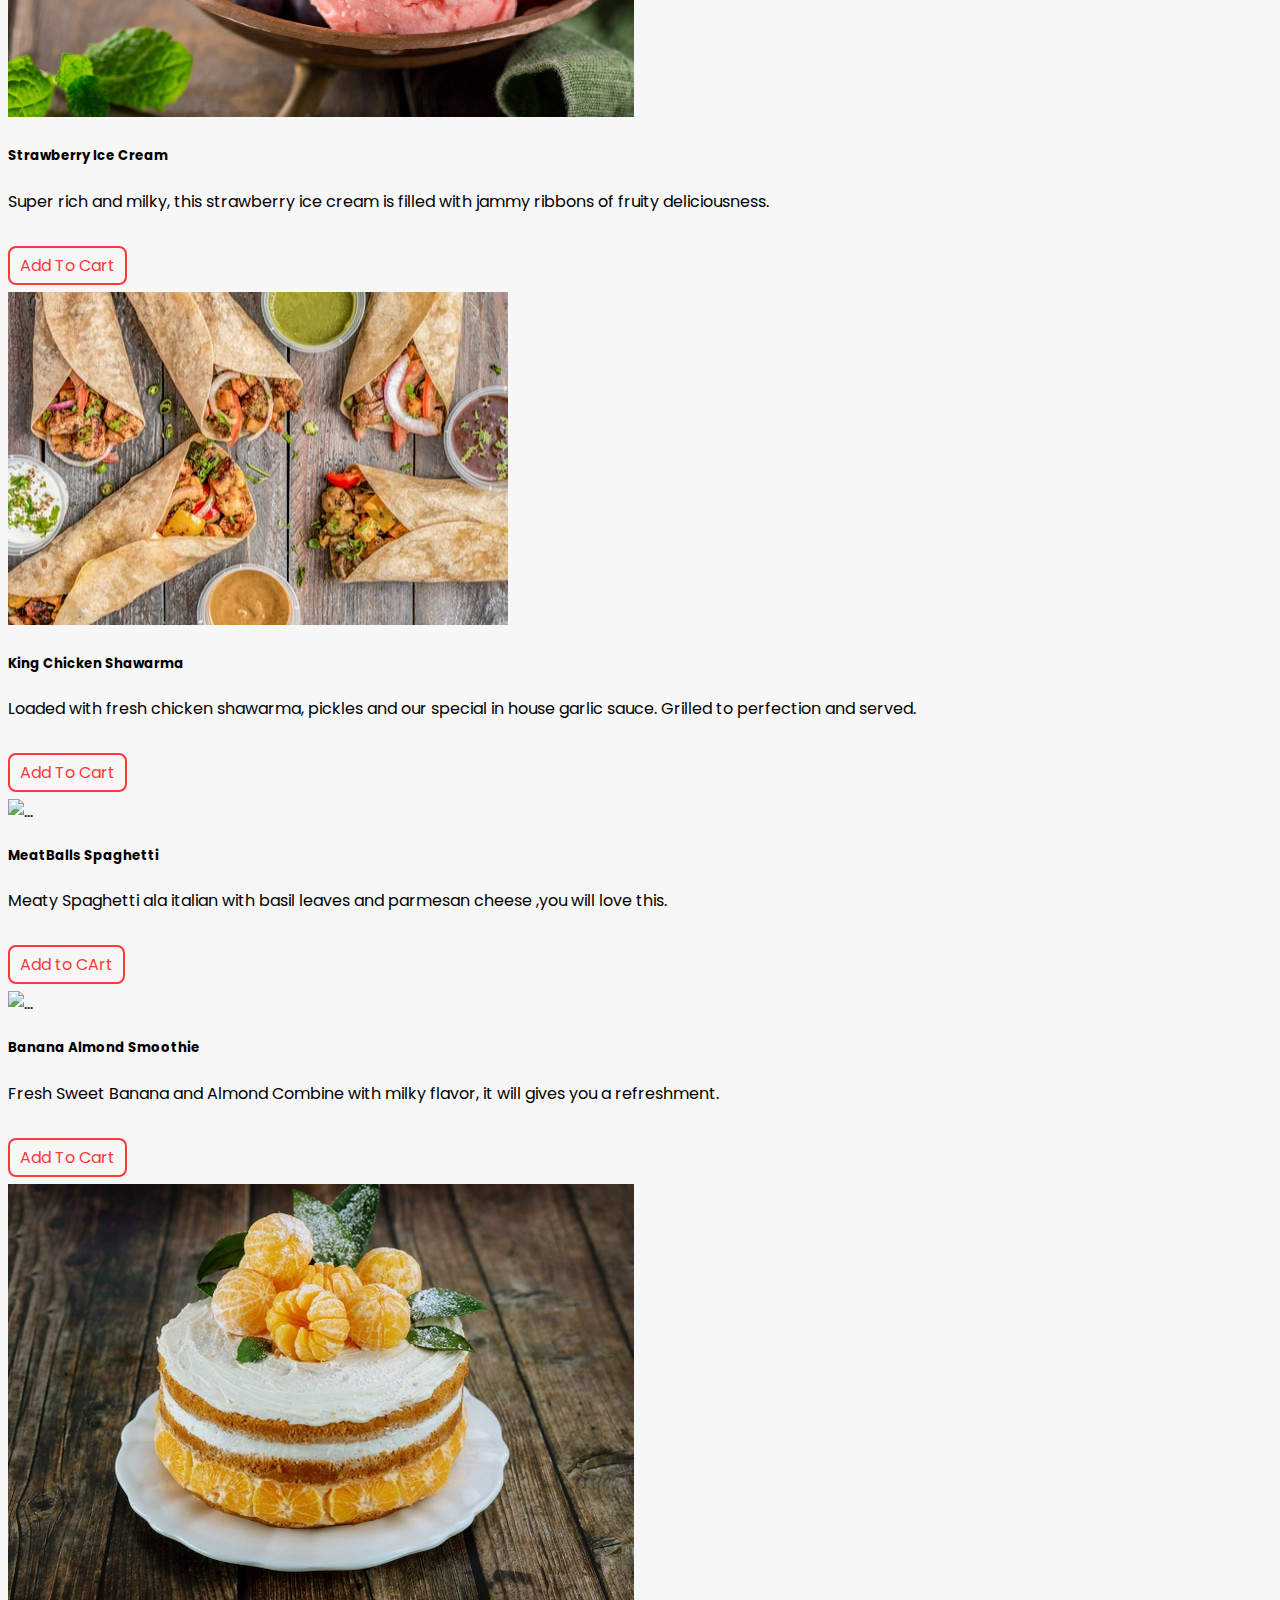
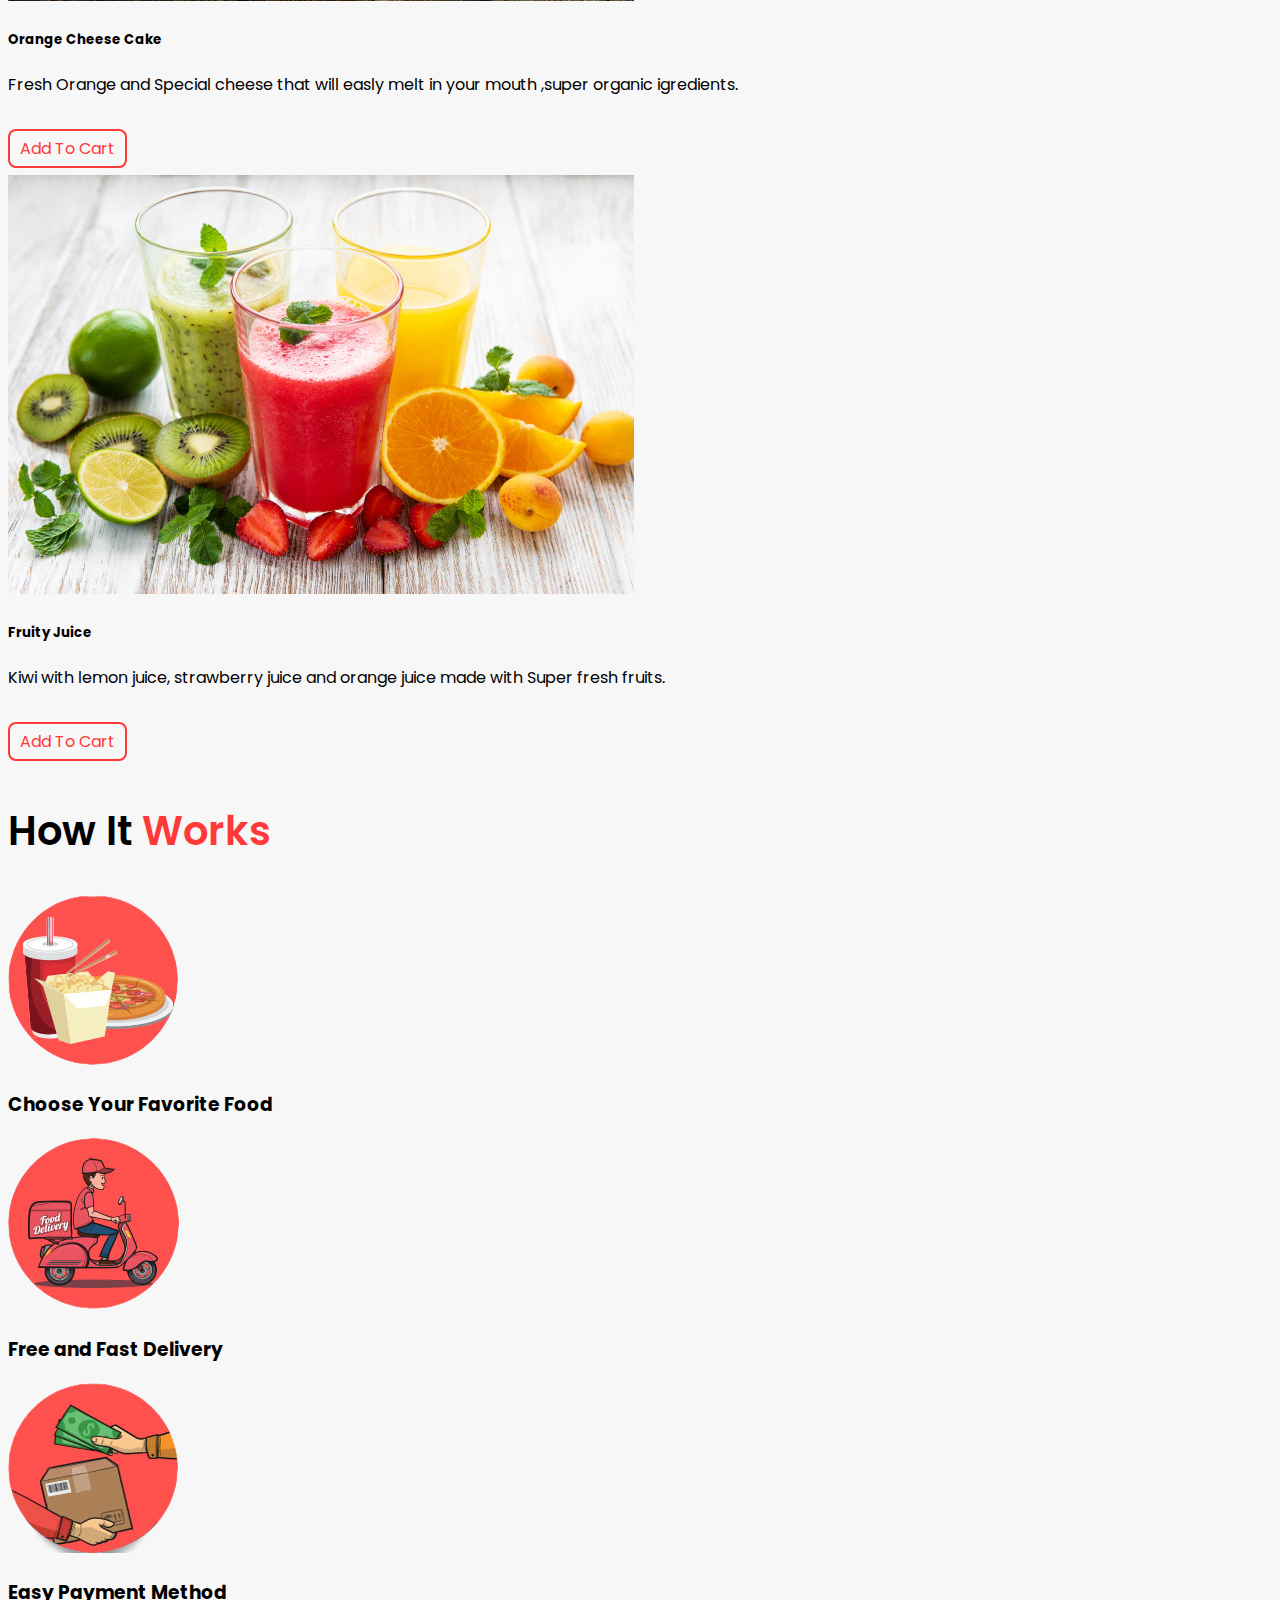
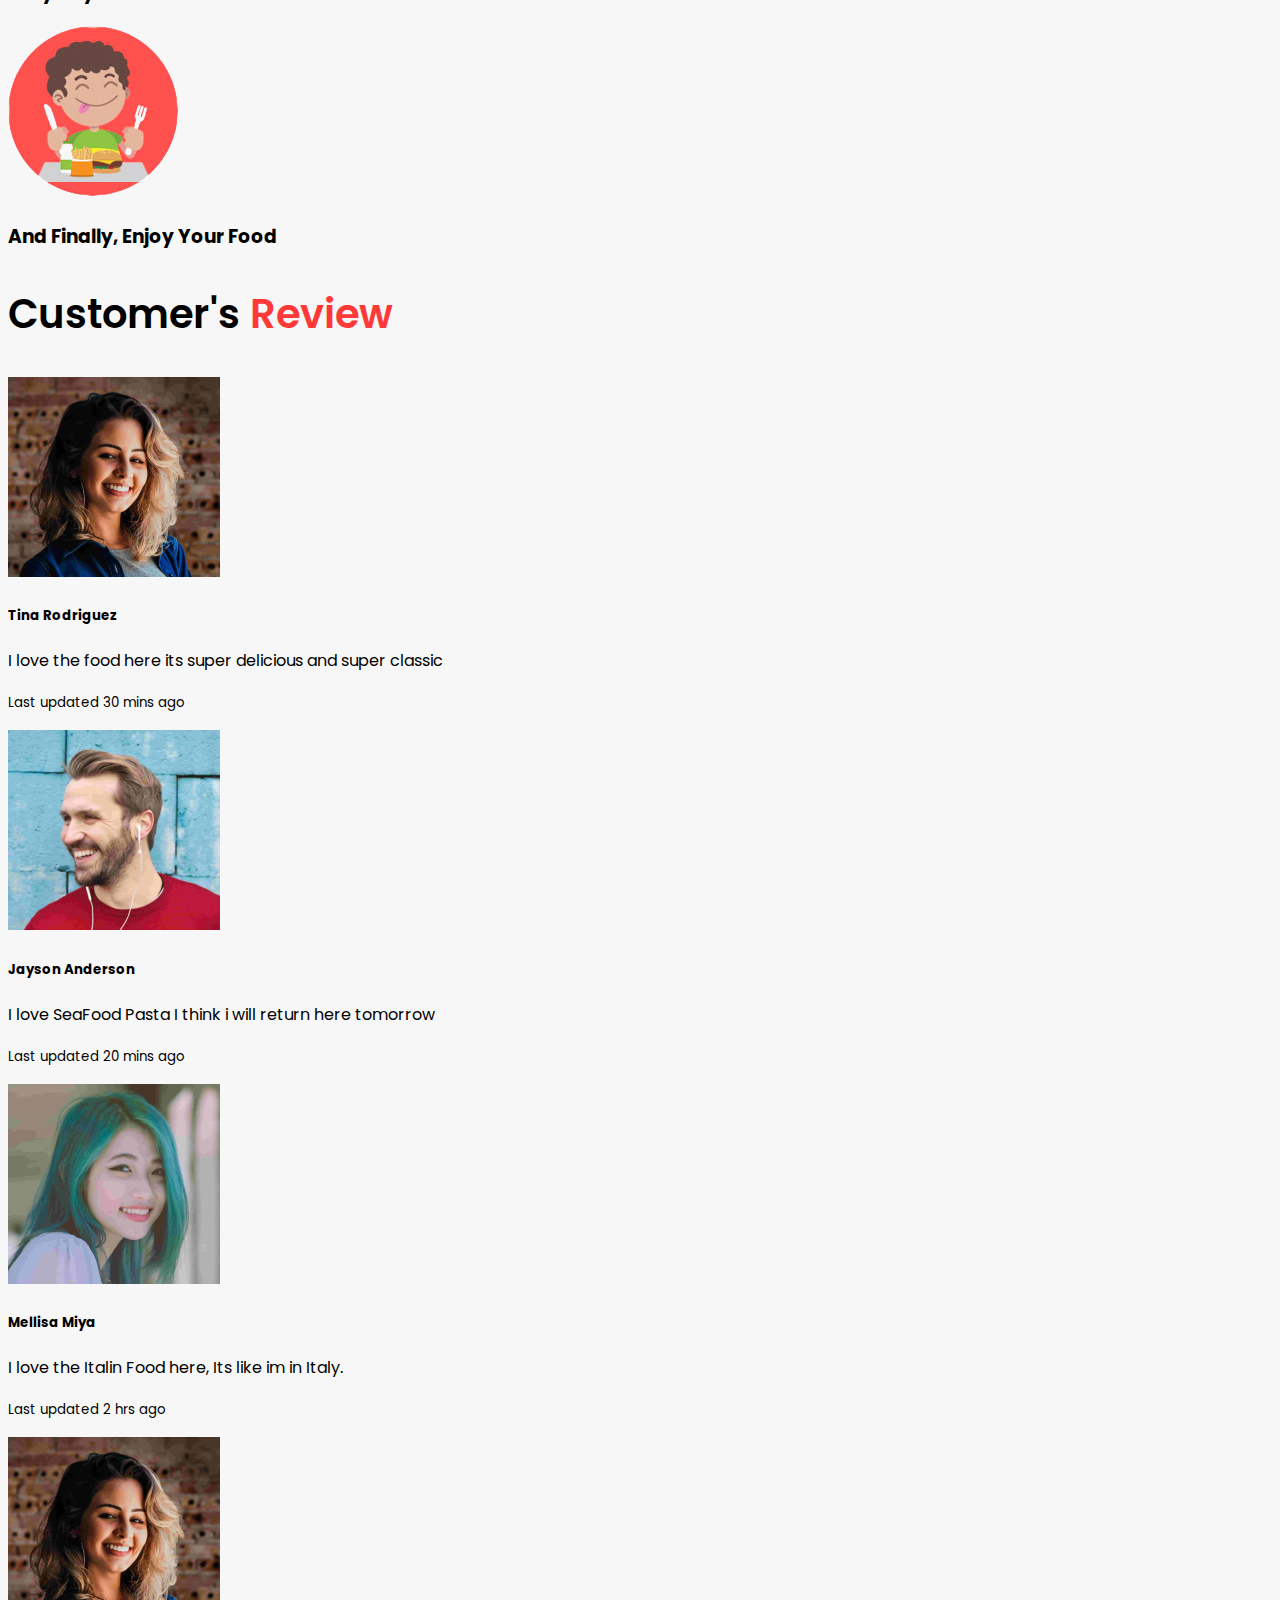
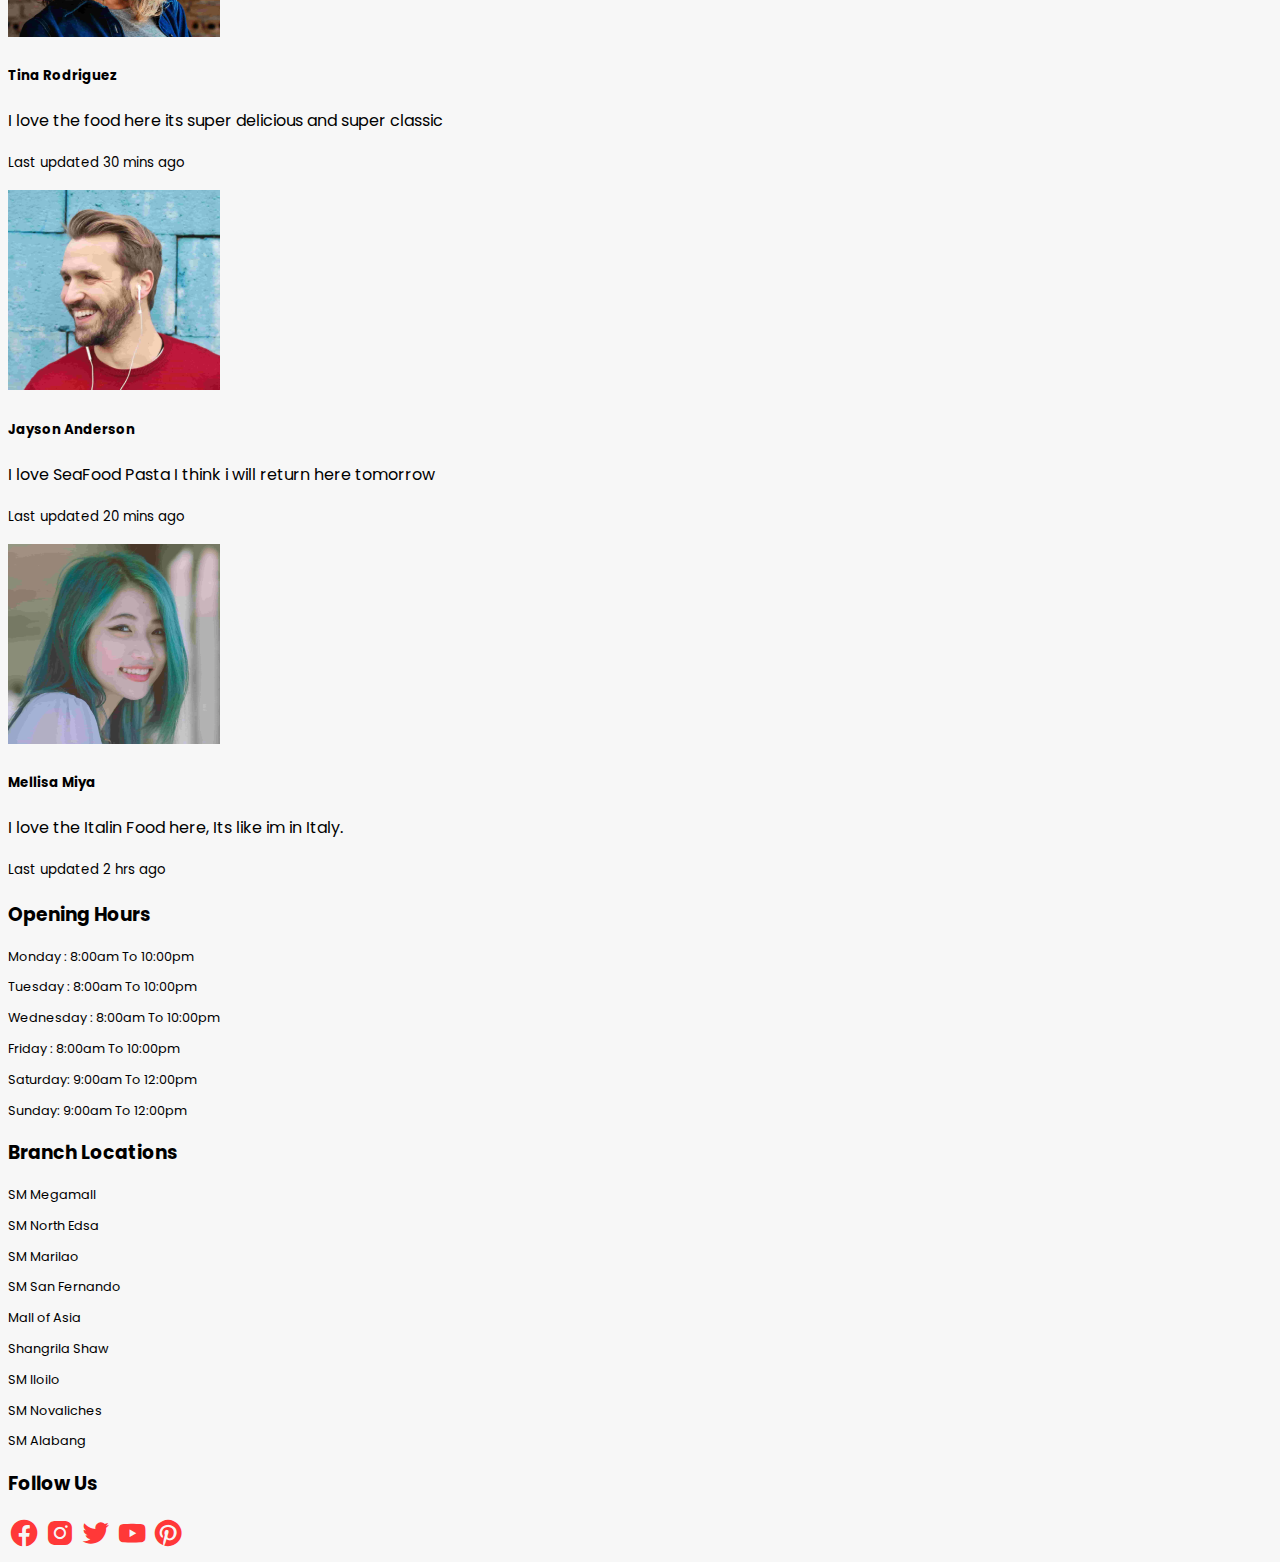
==== commit 2c643ace: "new edit files" ====
--- a/index.html
+++ b/index.html
@@ -10,10 +10,7 @@
       integrity="sha384-Zenh87qX5JnK2Jl0vWa8Ck2rdkQ2Bzep5IDxbcnCeuOxjzrPF/et3URy9Bv1WTRi"
       crossorigin="anonymous"
     />
-    <link
-      rel="stylesheet"
-      href="https://unpkg.com/swiper/swiper-bundle.min.css"
-    />
+    <link rel="stylesheet" href="https://unpkg.com/swiper/swiper-bundle.min.css" />
     <link rel="stylesheet" href="./Css/style.css" />
     <link
       rel="stylesheet"
@@ -24,9 +21,7 @@
     <!-- Header Start -->
     <nav class="navbar navbar-expand-lg bg-light shadow">
       <div class="container-fluid p-1 ms-5">
-        <a class="navbar-brand fs-4 fw-bolder ms-5 logo" href="#"
-          >Food Hunter</a
-        >
+        <a class="navbar-brand fs-4 fw-bolder ms-5 logo" href="./index.html">Food Hunter</a>
         <button
           class="navbar-toggler"
           type="button"
@@ -41,7 +36,7 @@
         <div class="collapse navbar-collapse" id="navbarNavDropdown">
           <ul class="navbar-nav m-auto fs-5 fw-semibold">
             <li class="nav-item me-3">
-              <a class="nav-link active" aria-current="page" href="#">Home</a>
+              <a class="nav-link active" aria-current="page" href="./index.html">Home</a>
             </li>
             <li class="nav-item dropdown me-3">
               <a
@@ -54,15 +49,7 @@
                 Menu
               </a>
               <ul class="dropdown-menu">
-                <li>
-                  <a
-                    class="dropdown-item"
-                    href="#"
-                    data-bs-toggle="modal"
-                    data-bs-target="#BurgerModal"
-                    >Burger</a
-                  >
-                </li>
+                <li><a class="dropdown-item" href="#">Burger</a></li>
                 <li><a class="dropdown-item" href="#">Pizza</a></li>
                 <li><a class="dropdown-item" href="#">Ice Cream</a></li>
                 <li><a class="dropdown-item" href="#">Drinks</a></li>
@@ -70,9 +57,7 @@
               </ul>
             </li>
             <li class="nav-item me-3">
-              <a class="nav-link" href="./link files/online-payment.html"
-                >Online Payment</a
-              >
+              <a class="nav-link" href="./link files/online-payment.html">Online Payment</a>
             </li>
             <li class="nav-item me-3">
               <a class="nav-link" href="./link files/delivery.html">Delivery</a>
@@ -109,9 +94,7 @@
       <div class="modal-dialog">
         <div class="modal-content">
           <div class="modal-header">
-            <h1 class="modal-title fs-5" id="exampleModalLabel">
-              Login Account
-            </h1>
+            <h1 class="modal-title fs-5" id="exampleModalLabel">Modal title</h1>
             <button
               type="button"
               class="btn-close"
@@ -125,27 +108,23 @@
                 <label for="text">Username:</label>
                 <input type="text" class="form-control" id="username" />
               </div>
-              <div class="form-group pb-4">
+              <div class="form-group">
                 <label for="pwd">Password:</label>
                 <input type="password" class="form-control" id="password" />
               </div>
-              <div class="form-group pb-4">
+              <div class="form-group">
                 Need an account?
-                <a
-                  href="accountreg.html"
-                  data-bs-toggle="modal"
-                  data-bs-target="#RegisterModal"
-                >
-                  Register</a
-                >
-              </div>
-              <div class="container-fluid">
+                <a href="accountreg.html"><span> Register</span></a>
+              </div>
+              <div class="container form-group">
                 <div class="row">
-                  <div class="col-lg-12">
-                    <button type="submit" class="btn btn-primary">
-                      Log in
-                    </button>
+                  <div class="col-lg-9 p-0 m-0 form-group">
+                    <input type="checkbox" name="remember" id="remember" />
+                    <label for="remember">Remember Me</label>
                   </div>
+                  <div class="col-lg-3">
+                    <button type="submit">Log in</button>
+                  </div>
                 </div>
               </div>
             </form>
@@ -153,183 +132,6 @@
         </div>
       </div>
     </div>
-
-    <!-- Register Modal -->
-    <div
-      class="modal fade"
-      id="RegisterModal"
-      tabindex="-1"
-      aria-labelledby="RegisterModalLabel"
-      aria-hidden="true"
-    >
-      <div class="modal-dialog">
-        <div class="modal-content">
-          <div class="modal-header">
-            <h1 class="modal-title fs-5" id="RegisterModalLabel">
-              Create Account
-            </h1>
-            <button
-              type="button"
-              class="btn-close"
-              data-bs-dismiss="modal"
-              aria-label="Close"
-            ></button>
-          </div>
-          <div class="modal-body">
-            <div class="col-lg-12">
-              <div class="form-group text-primary">
-                <label for="firstname">First name</label>
-                <input
-                  type="text"
-                  class="form-control"
-                  id="firstname"
-                  placeholder="Juan"
-                />
-                <label for="lastname">Last name</label>
-                <input
-                  type="text"
-                  class="form-control"
-                  id="lastname"
-                  placeholder="dela Cruz"
-                />
-                <label for="username">Username</label>
-                <input
-                  type="text"
-                  class="form-control"
-                  id="username"
-                  placeholder="juan01"
-                />
-                <label for="password">Password</label>
-                <input
-                  type="password"
-                  class="form-control"
-                  id="password"
-                  placeholder="*****"
-                />
-                <label for="conpass">Confirm Password</label>
-                <input
-                  type="password"
-                  class="form-control "
-                  id="conpass"
-                  placeholder="*****"
-                /><br>
-              <button type="button " class="btn btn-primary col-lg-12">Create account</button>
-              </div>
-          </div>
-        </div>
-      </div>
-    </div>
-
-    <!-- Burger Modal -->
-
-    <div
-      class="modal fade"
-      id="BurgerModal"
-      tabindex="-1"
-      aria-labelledby="BurgerModalLabel"
-      aria-hidden="true"
-    >
-      <div class="modal-dialog">
-        <div class="modal-content">
-          <div class="modal-header">
-            <h1 class="modal-title fs-5" id="BurgerModalLabel">Burger Menu</h1>
-            <button
-              type="button"
-              class="btn-close"
-              data-bs-dismiss="modal"
-              aria-label="Close"
-            ></button>
-          </div>
-          <div class="modal-body">
-            <div class="container">
-              <div class="row">
-                <div class="col-lg-4">
-                  <img
-                    src="./images/s-img-1.jpg"
-                    class="card-img-top"
-                    alt="..."
-                    style="width: 100%"
-                  />
-                </div>
-                <div class="col-lg-4">
-                  <img
-                    src="./images/s-img-1.jpg"
-                    class="card-img-top"
-                    alt="..."
-                    style="width: 100%"
-                  />
-                </div>
-                <div class="col-lg-4">
-                  <img
-                    src="./images/s-img-1.jpg"
-                    class="card-img-top"
-                    alt="..."
-                    style="width: 100%"
-                  />
-                </div>
-              </div>
-            </div>
-            <div class="container">
-              <div class="row">
-                <div class="col-lg-4">
-                  <img
-                    src="./images/s-img-1.jpg"
-                    class="card-img-top"
-                    alt="..."
-                    style="width: 100%"
-                  />
-                </div>
-                <div class="col-lg-4">
-                  <img
-                    src="./images/s-img-1.jpg"
-                    class="card-img-top"
-                    alt="..."
-                    style="width: 100%"
-                  />
-                </div>
-                <div class="col-lg-4">
-                  <img
-                    src="./images/s-img-1.jpg"
-                    class="card-img-top"
-                    alt="..."
-                    style="width: 100%"
-                  />
-                </div>
-              </div>
-            </div>
-            <div class="container">
-              <div class="row">
-                <div class="col-lg-4">
-                  <img
-                    src="./images/s-img-1.jpg"
-                    class="card-img-top"
-                    alt="..."
-                    style="width: 100%"
-                  />
-                </div>
-                <div class="col-lg-4">
-                  <img
-                    src="./images/s-img-1.jpg"
-                    class="card-img-top"
-                    alt="..."
-                    style="width: 100%"
-                  />
-                </div>
-                <div class="col-lg-4">
-                  <img
-                    src="./images/s-img-1.jpg"
-                    class="card-img-top"
-                    alt="..."
-                    style="width: 100%"
-                  />
-                </div>
-              </div>
-            </div>
-          </div>
-        </div>
-      </div>
-    </div>
-
     <!-- Modal end -->
 
     <div
@@ -379,65 +181,41 @@
     <!-- Hero Main End -->
 
     <!-- How our Food Made -->
-    <div class="container">
+    <div class="container mb-5">
       <h3 class="text-center text-special pb-5">How Our <span class="typing-text">Food is Made</span></h3>
       <div class="row">
         <div class="col-6">
-          <video
-            width="100%"
-            height="100%"
-            autoplay
-            loop
-            muted
-            controls
-            class="shadow"
-          >
+          <video width="100%" height="100%" autoplay loop muted controls class="shadow">
             <source src="./images/video/burdermade.mp4" type="video/mp4" />
           </video>
-        </div>
+          </div>
         <div class="col-6">
-          <h4 class="fw-bold pt-1">Classic Cheese Burger</h4>
-          <p>Generously salt and pepper both sides of the burger patties. Place the burgers on the grill grates and cook, uncovered, for 3 to 5 minutes a side, depending on the desired level of doneness. If you're adding cheese to make cheeseburgers, add the cheese in the last minute and cover the grill to help it melt</p>
+          <h3 class="fw-bold pt-1">Classic Cheese <span class="typing-text">Burger</span></h3>
+          <p class="lh-lg">Generously salt and pepper both sides of the burger patties. Place the burgers on the grill grates and cook, uncovered, for 3 to 5 minutes a side, depending on the desired level of doneness. If you're adding cheese to make cheeseburgers, add the cheese in the last minute and cover the grill to help it melt.</p>
         </div>
       </div>
 
       <div class="row mt-5">
         <div class="col-6">
-          <video
-            width="100%"
-            height="100%"
-            autoplay
-            loop
-            muted
-            controls
-            class="shadow"
-          >
+          <video width="100%" height="100%" autoplay loop muted controls class="shadow">
             <source src="./images/video/pizzamade.mp4" type="video/mp4" />
           </video>
-        </div>
+          </div>
         <div class="col-6">
-          <h4>Classic Cheese Burger</h4>
-          <p>Generously salt and pepper both sides of the burger patties. Place the burgers on the grill grates and cook, uncovered, for 3 to 5 minutes a side, depending on the desired level of doneness. If you're adding cheese to make cheeseburgers, add the cheese in the last minute and cover the grill to help it melt</p>
+          <h3 class="fw-bold pt-1">Pepperoni <span class="typing-text">Pizza</span></h3>
+          <p class="lh-lg">Pepperoni is made from a mixture of ground pork and beef mixed with spices and flavorings. Salt and sodium nitrate are then added as curing agents, which prevent the growth of unwanted microorganisms. Nitrate is also added, which gives pepperoni its color.</p>
         </div>
       </div>
 
       <div class="row mt-5">
         <div class="col-6">
-          <video
-            width="100%"
-            height="100%"
-            autoplay
-            loop
-            muted
-            controls
-            class="shadow"
-          >
+          <video width="100%" height="100%" autoplay loop muted controls class="shadow">
             <source src="./images/video/pastamade.mp4" type="video/mp4" />
           </video>
-        </div>
+          </div>
         <div class="col-6">
-          <h4>Classic Cheese Burger</h4>
-          <p>Generously salt and pepper both sides of the burger patties. Place the burgers on the grill grates and cook, uncovered, for 3 to 5 minutes a side, depending on the desired level of doneness. If you're adding cheese to make cheeseburgers, add the cheese in the last minute and cover the grill to help it melt</p>
+          <h3 class="fw-bold pt-1">Seafood Carbonara <span class="typing-text">Pasta</span></h3>
+          <p class="lh-lg">This seafood carbonara is made with a mix of three tasty varieties of fish: salmon, tuna, and swordfish, all cut into small cubes and sautéed. The result: a rich and creamy dish with an intense aroma that’s guaranteed to be a hit with any fish-loving friends. If you really want to end the meal on a high, you could even use the leftover egg whites to make a soft angel food cake or sweet meringues!</p>
         </div>
       </div>
     </div>
@@ -452,13 +230,13 @@
         <div class="col-3">
           <div class="card shadow" style="width: 100%">
             <div class="inner">
-              <img src="./images/s-img-1.jpg" class="card-img-top" alt="..." />
+            <img src="./images/s-img-1.jpg" class="card-img-top" alt="..." />
             </div>
             <div class="card-body">
               <h5 class="card-title">Combo Cheese Burger</h5>
               <p class="card-text">
                 Combination of American Cheese, Swiss Cheese, Mozzarella Cheese,
-                and topped with a Special Cheese Sauce!
+                 and topped with a Special Cheese Sauce!
               </p>
               <a href="#" class="btn special-btn">Add to CArt</a>
             </div>
@@ -467,7 +245,7 @@
         <div class="col-3">
           <div class="card shadow" style="width: 100%">
             <div class="inner">
-              <img src="./images/s-img-2.jpg" class="card-img-top" alt="..." />
+            <img src="./images/s-img-2.jpg" class="card-img-top" alt="..." />
             </div>
             <div class="card-body">
               <h5 class="card-title">SeaFood Pizza</h5>
@@ -482,13 +260,13 @@
         <div class="col-3">
           <div class="card shadow" style="width: 100%">
             <div class="inner">
-              <img src="./images/s-img-3.jpg" class="card-img-top" alt="..." />
+            <img src="./images/s-img-3.jpg" class="card-img-top" alt="..." />
             </div>
             <div class="card-body">
               <h5 class="card-title">Strawberry Ice Cream</h5>
               <p class="card-text">
                 Super rich and milky, this strawberry ice cream is filled with
-                jammy ribbons of fruity deliciousness.
+                 jammy ribbons of fruity deliciousness.
               </p>
               <a href="#" class="btn special-btn">Add To Cart</a>
             </div>
@@ -497,13 +275,13 @@
         <div class="col-3">
           <div class="card shadow" style="width: 100%">
             <div class="inner">
-              <img src="./images/g-3.jpg" class="card-img-top" alt="..." />
-            </div>
+            <img src="./images/g-3.jpg" class="card-img-top" alt="..." />
+           </div>
             <div class="card-body">
               <h5 class="card-title">King Chicken Shawarma</h5>
               <p class="card-text">
-                Loaded with fresh chicken shawarma, pickles and our special in
-                house garlic sauce. Grilled to perfection and served.
+                Loaded with fresh chicken shawarma, pickles and our special in house garlic sauce.
+                 Grilled to perfection and served.
               </p>
               <a href="#" class="btn special-btn">Add To Cart</a>
             </div>
@@ -515,17 +293,13 @@
         <div class="col-3">
           <div class="card shadow" style="width: 100%">
             <div class="inner">
-              <img
-                src="./images/spaghetti-meatballs.jpg"
-                class="card-img-top"
-                alt="..."
-              />
+            <img src="./images/spaghetti-meatballs.jpg" class="card-img-top" alt="..." />
             </div>
             <div class="card-body">
               <h5 class="card-title">MeatBalls Spaghetti</h5>
               <p class="card-text">
-                Meaty Spaghetti ala italian with basil leaves and parmesan
-                cheese ,you will love this.
+                Meaty Spaghetti ala italian with basil leaves and parmesan cheese
+                ,you will love this.
               </p>
               <a href="#" class="btn special-btn">Add to CArt</a>
             </div>
@@ -534,17 +308,13 @@
         <div class="col-3">
           <div class="card shadow" style="width: 100%">
             <div class="inner">
-              <img
-                src="./images/banana-almond-smoothie-dark-background.jpg"
-                class="card-img-top"
-                alt="..."
-              />
+            <img src="./images/banana-almond-smoothie-dark-background.jpg" class="card-img-top" alt="..." />
             </div>
             <div class="card-body">
               <h5 class="card-title">Banana Almond Smoothie</h5>
               <p class="card-text">
-                Fresh Sweet Banana and Almond Combine with milky flavor, it will
-                gives you a refreshment.
+                Fresh Sweet Banana and Almond Combine with milky flavor,
+                it will gives you a refreshment.
               </p>
               <a href="#" class="btn special-btn">Add To Cart</a>
             </div>
@@ -553,13 +323,13 @@
         <div class="col-3">
           <div class="card shadow" style="width: 100%">
             <div class="inner">
-              <img src="./images/p-2.jpg" class="card-img-top" alt="..." />
+            <img src="./images/p-2.jpg" class="card-img-top" alt="..." />
             </div>
             <div class="card-body">
               <h5 class="card-title">Orange Cheese Cake</h5>
               <p class="card-text">
-                Fresh Orange and Special cheese that will easly melt in your
-                mouth ,super organic igredients.
+                Fresh Orange and Special cheese that will easly melt in your mouth
+                ,super organic igredients.
               </p>
               <a href="#" class="btn special-btn">Add To Cart</a>
             </div>
@@ -568,13 +338,13 @@
         <div class="col-3">
           <div class="card shadow" style="width: 100%">
             <div class="inner">
-              <img src="./images/p-5.jpg " class="card-img-top" alt="..." />
-            </div>
+            <img src="./images/p-5.jpg " class="card-img-top" alt="..." />
+           </div>
             <div class="card-body">
               <h5 class="card-title">Fruity Juice</h5>
               <p class="card-text">
-                Kiwi with lemon juice, strawberry juice and orange juice made
-                with Super fresh fruits.
+                Kiwi with lemon juice, strawberry juice and orange juice made with Super
+                fresh fruits. 
               </p>
               <a href="#" class="btn special-btn">Add To Cart</a>
             </div>
@@ -585,23 +355,15 @@
     <!-- Special End -->
 
     <!-- Most Popular Food -->
-    <div class="container mt-5">
-      <h3 class="text-center">Most Popular Food</h3>
-      <div class="row">
-        <div class="col-2"></div>
-        <div class="col-2"></div>
-        <div class="col-2"></div>
-        <div class="col-2"></div>
-        <div class="col-2"></div>
-        <div class="col-2"></div>
-      </div>
-    </div>
+   
     <!-- End most popular food -->
 
     <!-- How it works  -->
 
-    <div class="container mt-5" id="show">
-      <h2 class="text-center mb-5">How It Works</h2>
+    <div class="container mt-5 mb-5" id="show">
+      <h2 class="text-center pb-5 text-special">
+        How It <span class="typing-text">Works</span>
+      </h2>
       <div class="row text-center">
         <div class="col-3">
           <img src="./images/step-1.png" alt="" />
@@ -624,15 +386,118 @@
     <!-- how it works end -->
 
     <!-- Costumer Review -->
+    <div class="container">
+      <h2 class="text-center pb-5 text-special">
+        Customer's <span class="typing-text">Review</span>
+      </h2>
+      <div class="row">
+        <div class="col-4">
+          <div class="card mb-3" style="max-width: 540px;">
+            <div class="row g-0 p-2">
+              <div class="col-md-4 align-self-center ps-2">
+                <img src="./images/pic1.png" class="img-fluid rounded-circle " alt="...">
+              </div>
+              <div class="col-md-8">
+                <div class="card-body text-center">
+                  <h5 class="card-title">Tina Rodriguez</h5>
+                  <p class="card-text">I love the food here its super delicious and super classic</p>
+                  <p class="card-text"><small class="text-muted">Last updated 30 mins ago</small></p>
+                </div>
+              </div>
+            </div>
+          </div>
+        </div>
+        <div class="col-4">
+          <div class="card mb-3" style="max-width: 540px;">
+            <div class="row g-0 p-2">
+              <div class="col-md-4 align-self-center ps-2">
+                <img src="./images/pic2.png" class="img-fluid rounded-circle " alt="...">
+              </div>
+              <div class="col-md-8">
+                <div class="card-body text-center">
+                  <h5 class="card-title">Jayson Anderson</h5>
+                  <p class="card-text">I love SeaFood Pasta I think i will return here tomorrow</p>
+                  <p class="card-text"><small class="text-muted">Last updated 20 mins ago</small></p>
+                </div>
+              </div>
+            </div>
+          </div>
+        </div>
+        <div class="col-4">
+          <div class="card mb-3" style="max-width: 540px;">
+            <div class="row g-0 p-2">
+              <div class="col-md-4 align-self-center ps-2">
+                <img src="./images/pic3.png" class="img-fluid rounded-circle " alt="...">
+              </div>
+              <div class="col-md-8">
+                <div class="card-body text-center">
+                  <h5 class="card-title">Mellisa Miya</h5>
+                  <p class="card-text">I love the Italin Food here, Its like im in Italy.</p>
+                  <p class="card-text"><small class="text-muted">Last updated 2 hrs ago</small></p>
+                </div>
+              </div>
+            </div>
+          </div>
+        </div>
+        </div>
+        <div class="row">
+          <div class="col-4">
+            <div class="card mb-3" style="max-width: 540px;">
+              <div class="row g-0 p-2">
+                <div class="col-md-4 align-self-center ps-2">
+                  <img src="./images/pic1.png" class="img-fluid rounded-circle " alt="...">
+                </div>
+                <div class="col-md-8">
+                  <div class="card-body text-center">
+                    <h5 class="card-title">Tina Rodriguez</h5>
+                    <p class="card-text">I love the food here its super delicious and super classic</p>
+                    <p class="card-text"><small class="text-muted">Last updated 30 mins ago</small></p>
+                  </div>
+                </div>
+              </div>
+            </div>
+          </div>
+          <div class="col-4">
+            <div class="card mb-3" style="max-width: 540px;">
+              <div class="row g-0 p-2">
+                <div class="col-md-4 align-self-center ps-2">
+                  <img src="./images/pic2.png" class="img-fluid rounded-circle " alt="...">
+                </div>
+                <div class="col-md-8">
+                  <div class="card-body text-center">
+                    <h5 class="card-title">Jayson Anderson</h5>
+                    <p class="card-text">I love SeaFood Pasta I think i will return here tomorrow</p>
+                    <p class="card-text"><small class="text-muted">Last updated 20 mins ago</small></p>
+                  </div>
+                </div>
+              </div>
+            </div>
+          </div>
+          <div class="col-4">
+            <div class="card mb-3" style="max-width: 540px;">
+              <div class="row g-0 p-2">
+                <div class="col-md-4 align-self-center ps-2">
+                  <img src="./images/pic3.png" class="img-fluid rounded-circle " alt="...">
+                </div>
+                <div class="col-md-8">
+                  <div class="card-body text-center">
+                    <h5 class="card-title">Mellisa Miya</h5>
+                    <p class="card-text">I love the Italin Food here, Its like im in Italy.</p>
+                    <p class="card-text"><small class="text-muted">Last updated 2 hrs ago</small></p>
+                  </div>
+                </div>
+              </div>
+            </div>
+          </div>
+          </div>
+    </div>
 
     <!-- Review End -->
 
     <!-- Footer -->
-    <div
-      class="container-fluid bg-light shadow mt-5 pt-3 pb-3 footer-text bg-dark text-white"
-    >
+    <div class="container-fluid bg-light shadow mt-5 pt-3 pb-3 footer-text bg-dark text-white">
       <div class="container">
-        <div class="row">
+        <div class="row ">
           <div class="col-4">
             <h3 class="pb-2">Opening Hours</h3>
             <p>Monday : 8:00am To 10:00pm</p>
@@ -642,44 +507,33 @@
             <p>Saturday: 9:00am To 12:00pm</p>
             <p>Sunday: 9:00am To 12:00pm</p>
           </div>
-          <div class="col-4">
+          <div class="col-4 ">
             <h3 class="pb-2">Branch Locations</h3>
             <div class="row">
-              <div class="col">
-                <p>SM Megamall</p>
+              <div class="col"><p>SM Megamall</p>
                 <p>SM North Edsa</p>
                 <p>SM Marilao</p>
                 <p>SM San Fernando</p>
-                <p>Mall of Asia</p>
-              </div>
+                <p>Mall of Asia</p></div>
               <div class="col">
-                <p>Shangrila Shaw</p>
-                <p>SM Iloilo</p>
-                <p>SM Novaliches</p>
-                <p>SM Alabang</p>
-              </div>
-            </div>
-          </div>
-
+              <p>Shangrila Shaw</p>
+              <p>SM Iloilo</p>
+              <p>SM Novaliches</p>
+              <p>SM Alabang</p>
+              </div>
+            </div>
+            
+          </div>
+            
           <div class="col-4">
             <h3 class="pb-2">Follow Us</h3>
             <div class="boxicon">
-              <a href="https://www.facebook.com/">
-                <i class="bx bxl-facebook-circle"></i
-              ></a>
-              <a href="https://www.instagram.com/"
-                ><i class="bx bxl-instagram-alt ms-2"></i
-              ></a>
-              <a href="https://twitter.com/?lang=en"
-                ><i class="bx bxl-twitter ms-2"></i
-              ></a>
-              <a href="https://www.youtube.com/"
-                ><i class="bx bxl-youtube ms-2"></i
-              ></a>
-              <a href="https://www.pinterest.ph/"
-                ><i class="bx bxl-pinterest ms-2"></i
-              ></a>
-            </div>
+            <a href="https://www.facebook.com/"> <i class='bx bxl-facebook-circle'></i></a>
+            <a href="https://www.instagram.com/"><i class='bx bxl-instagram-alt ms-2' ></i></a>
+            <a href="https://twitter.com/?lang=en"><i class='bx bxl-twitter ms-2' ></i></a>
+            <a href="https://www.youtube.com/"><i class='bx bxl-youtube ms-2' ></i></a>
+            <a href="https://www.pinterest.ph/"><i class='bx bxl-pinterest ms-2' ></i></a>
+          </div>
           </div>
         </div>
       </div>
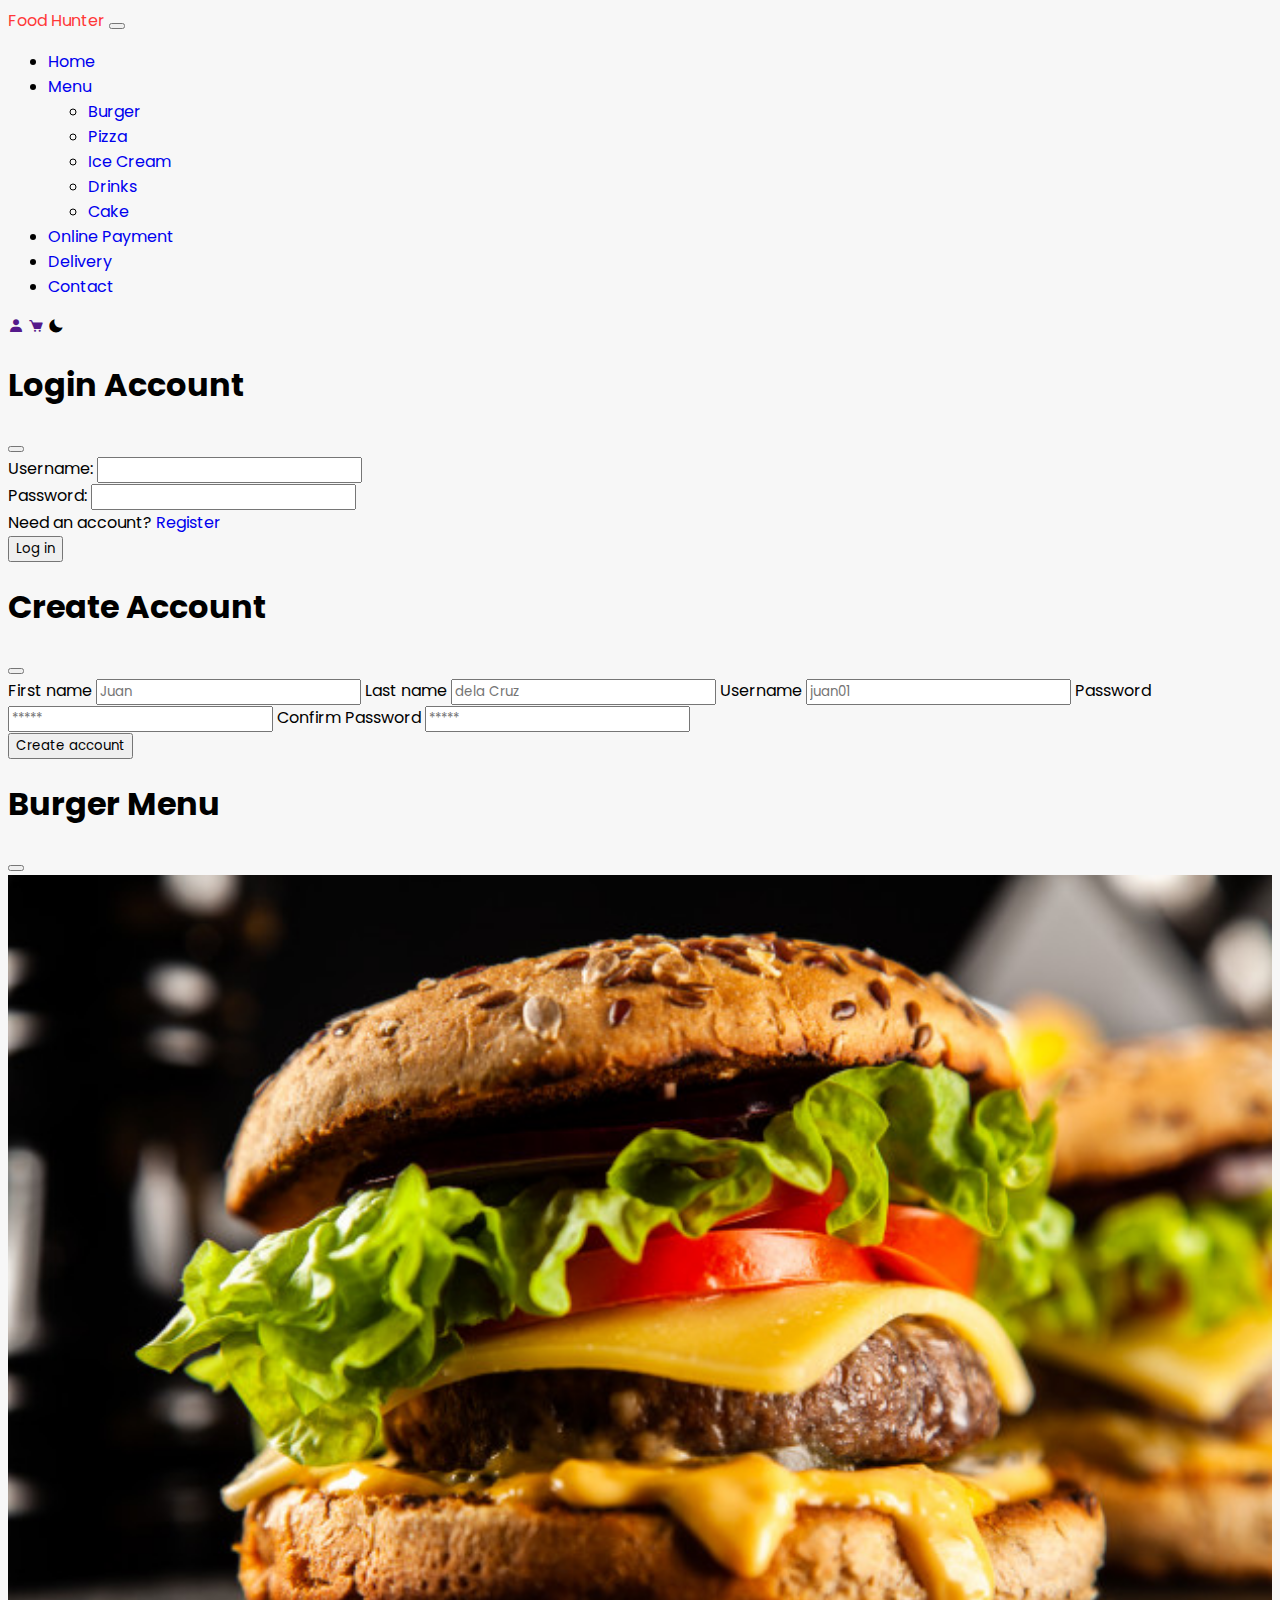
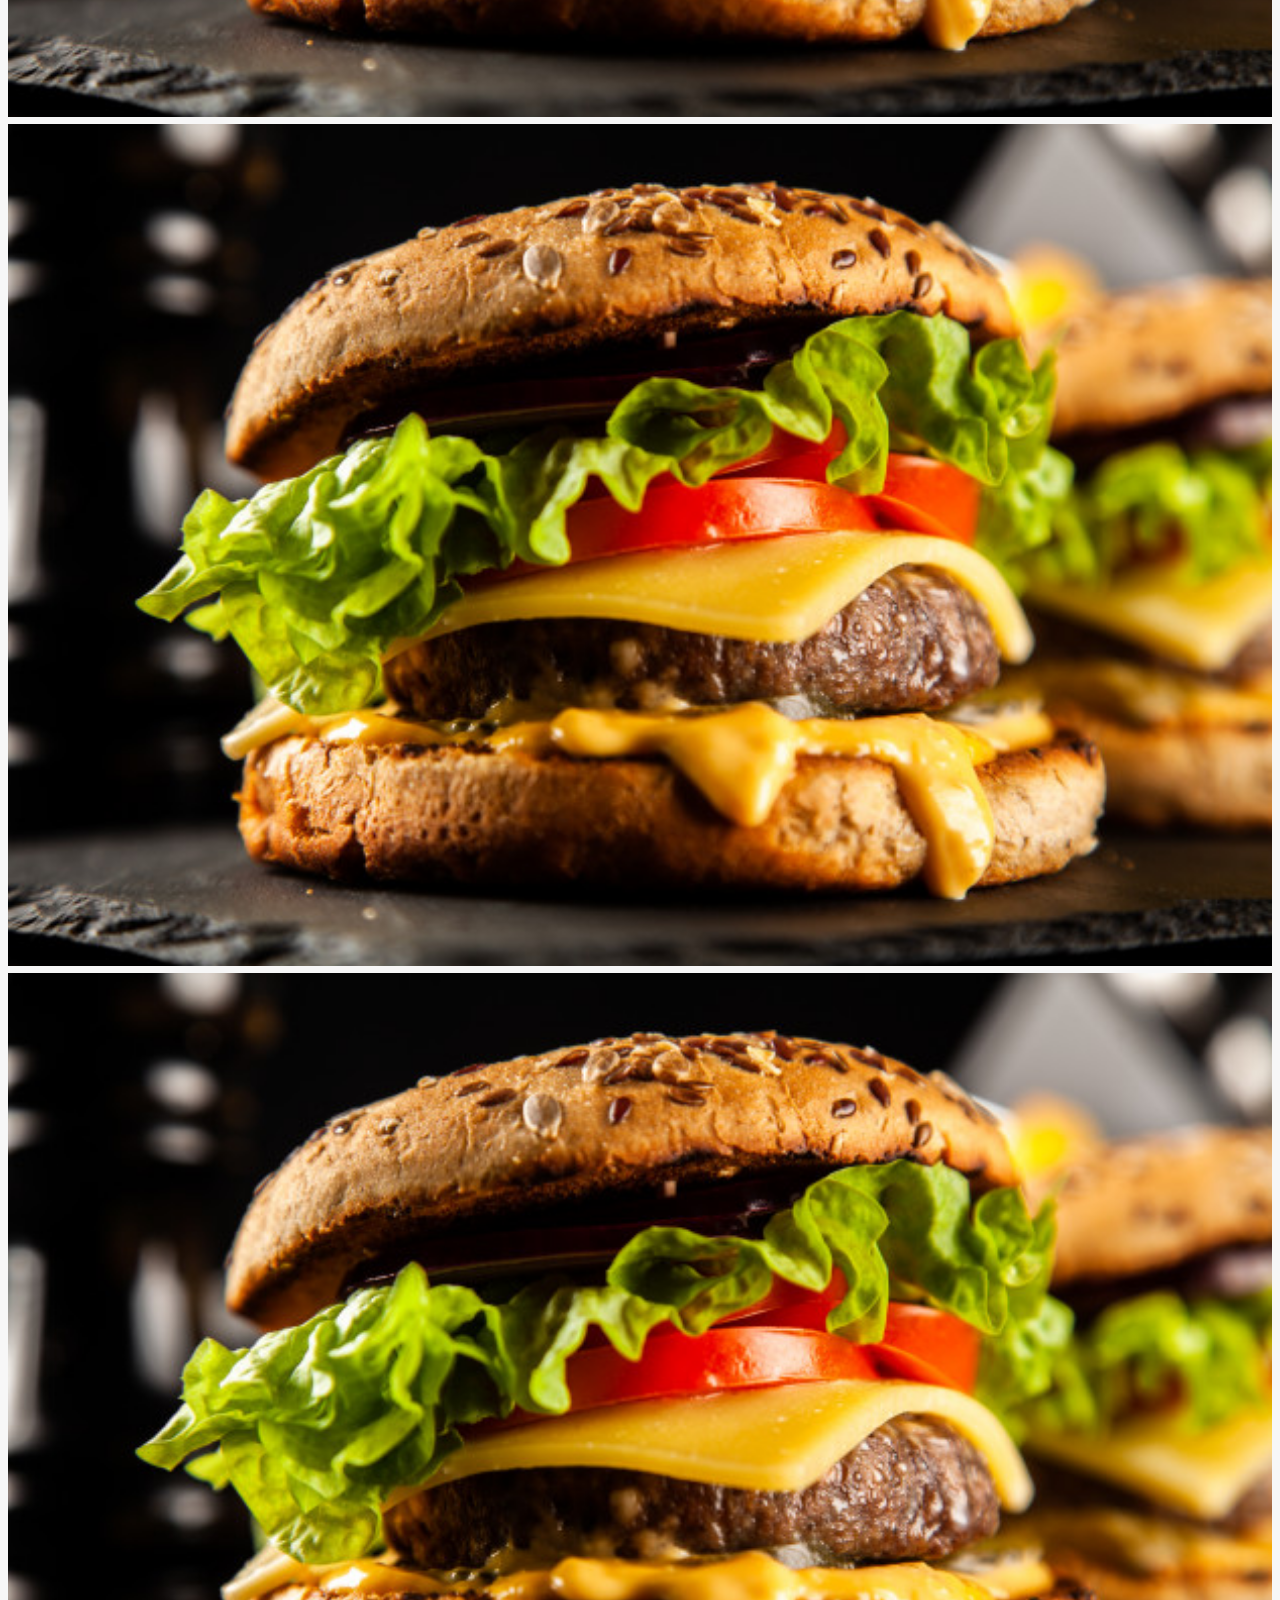
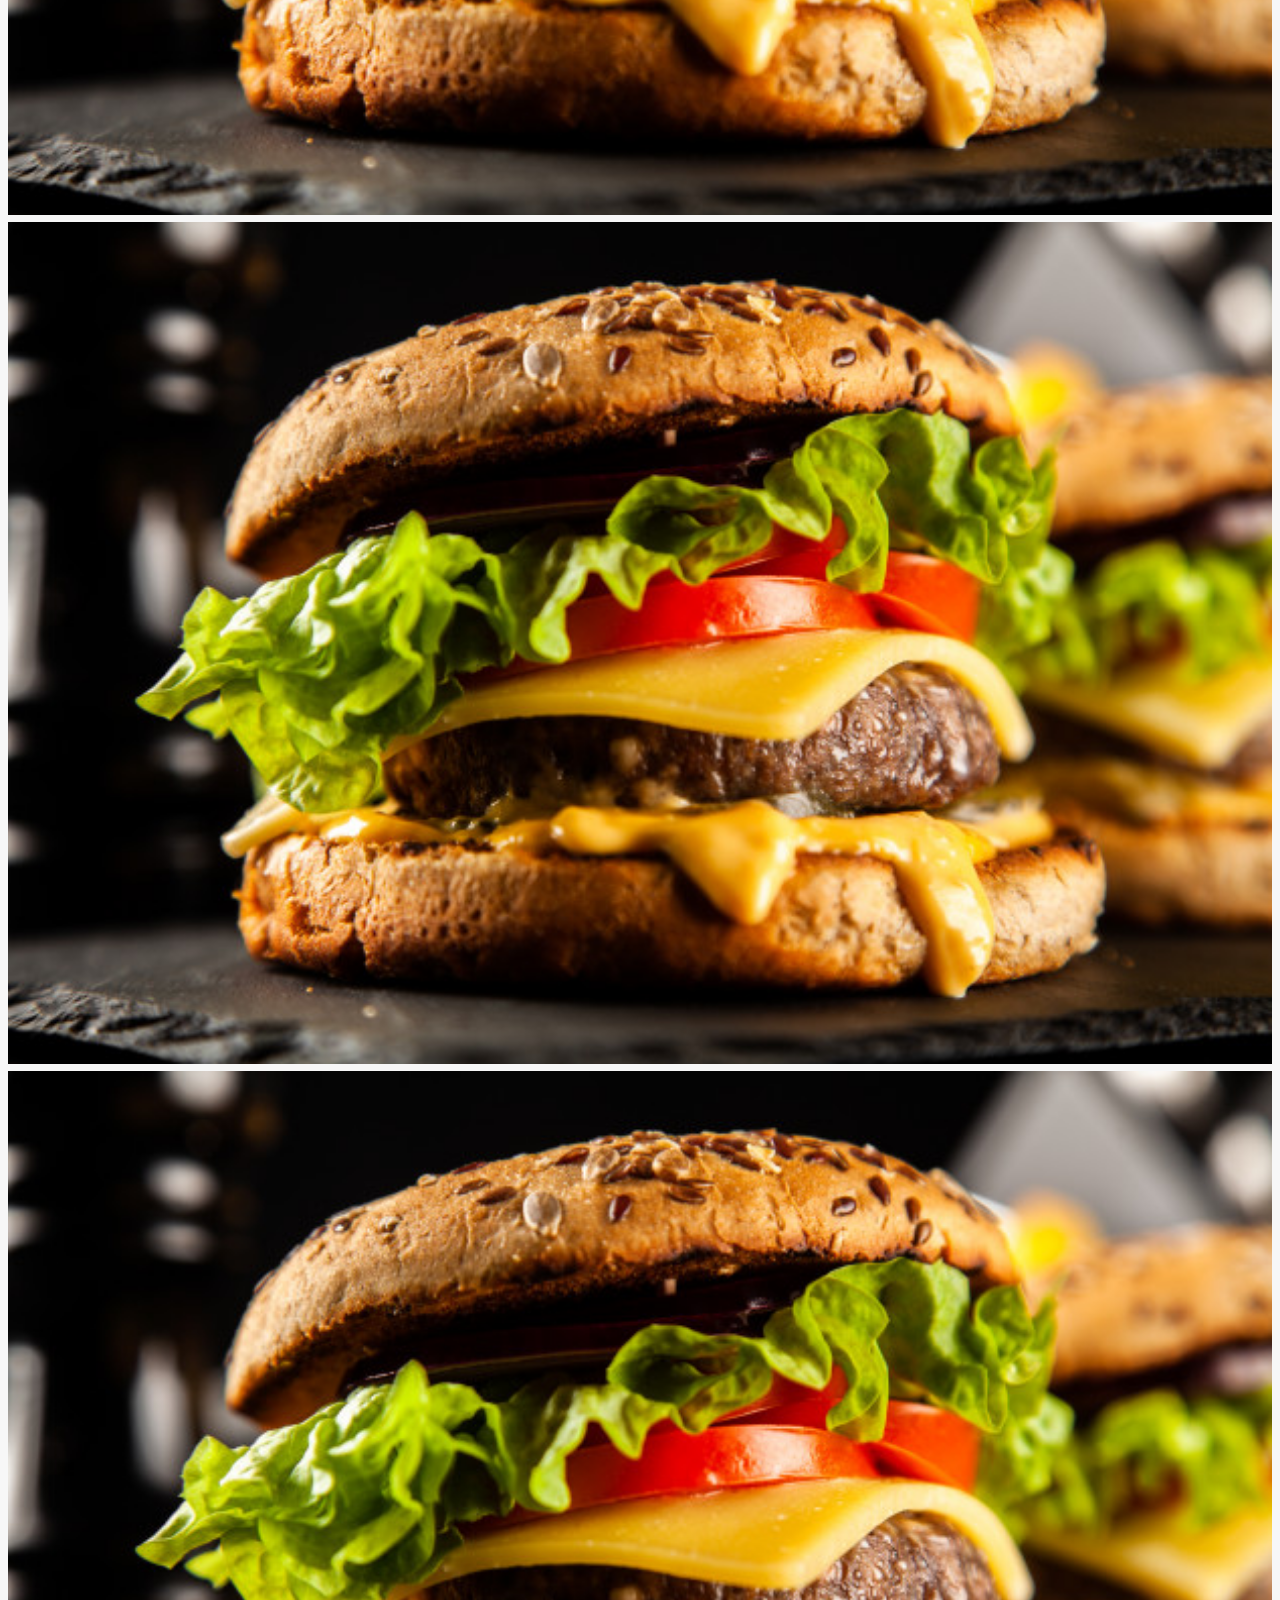
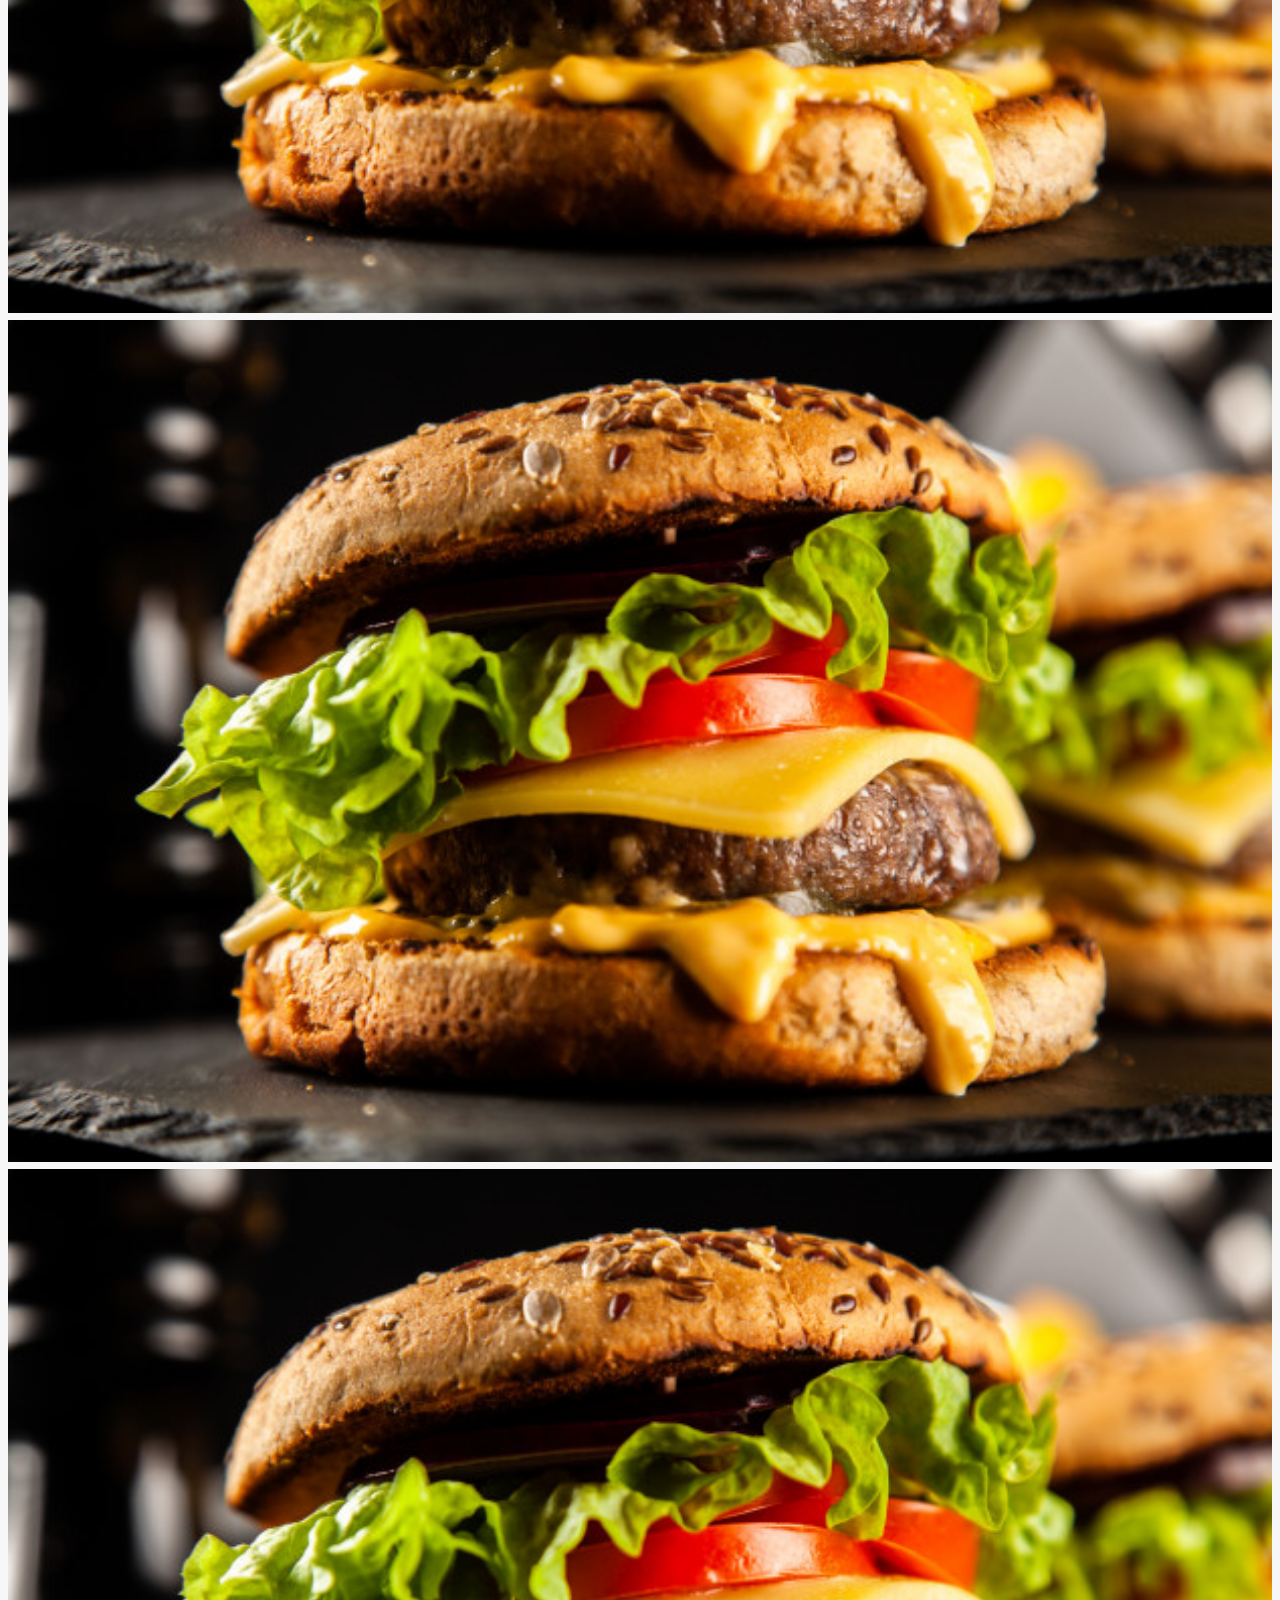
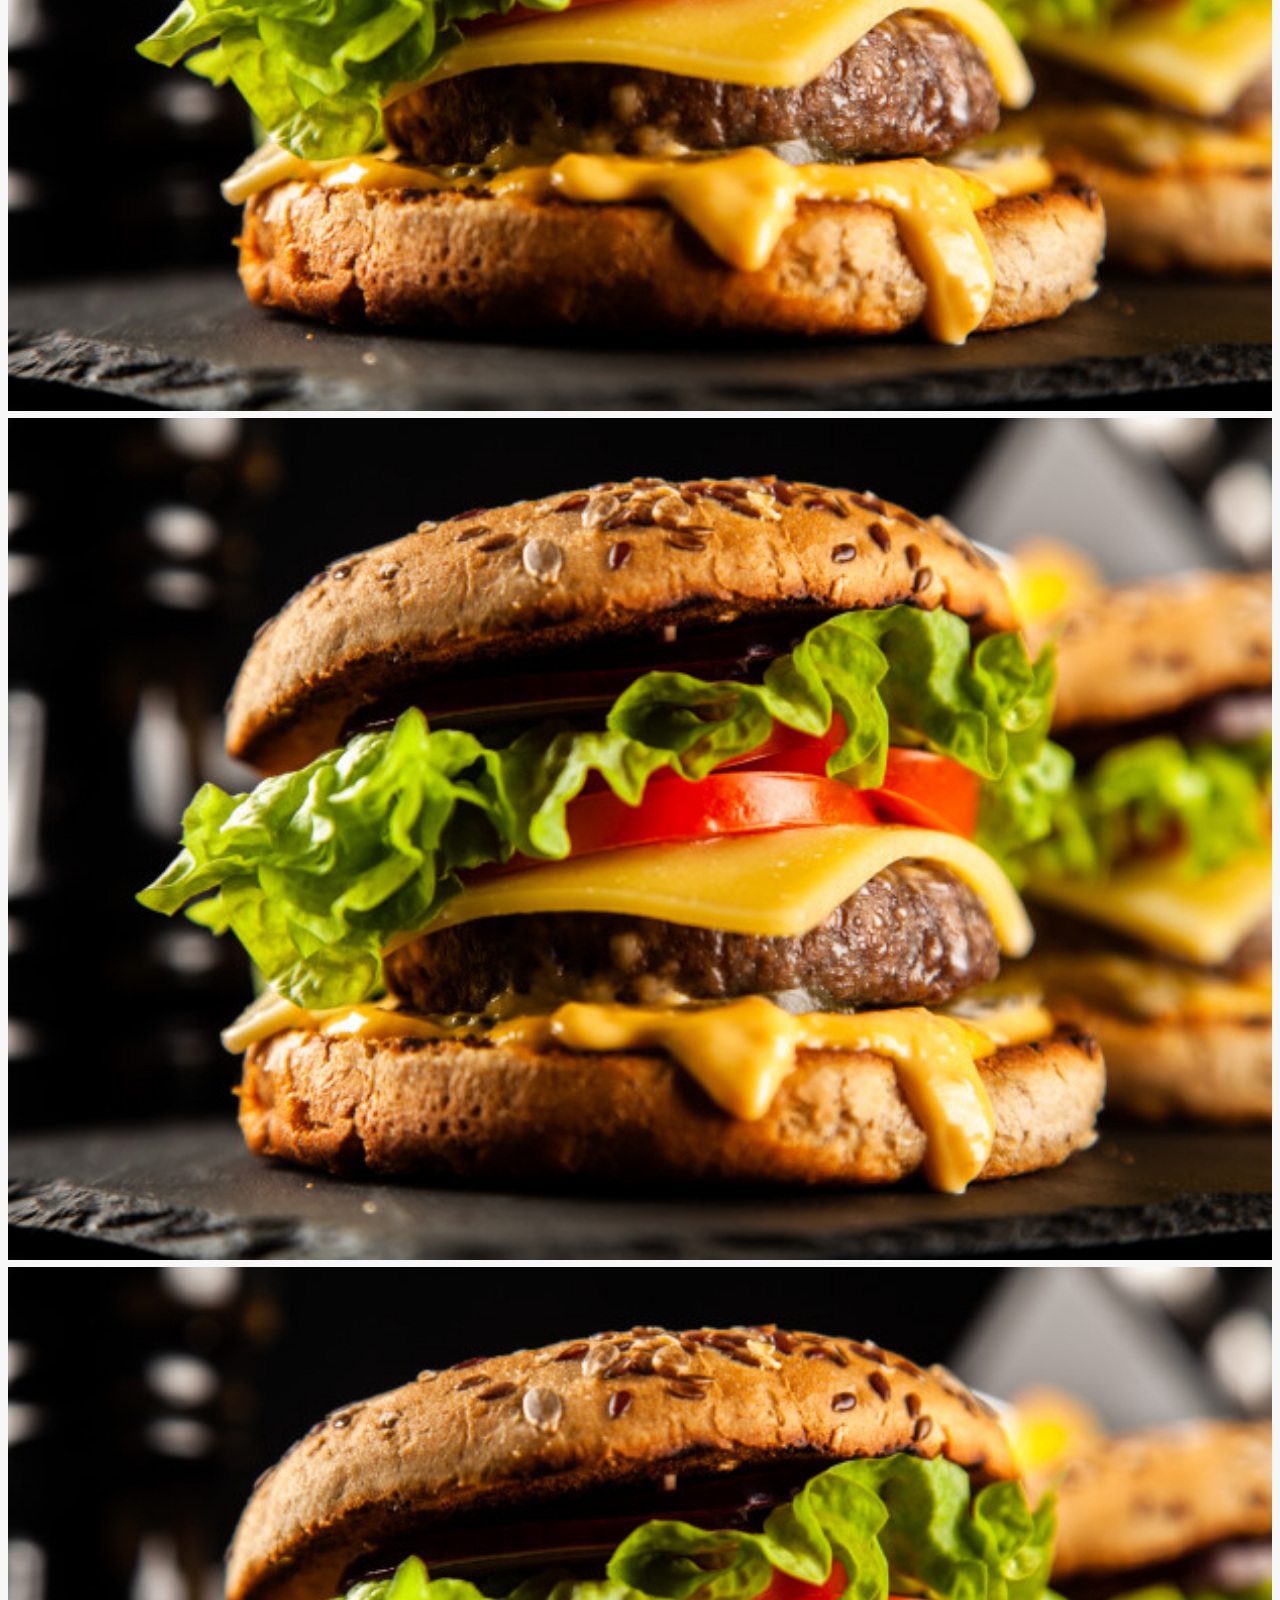
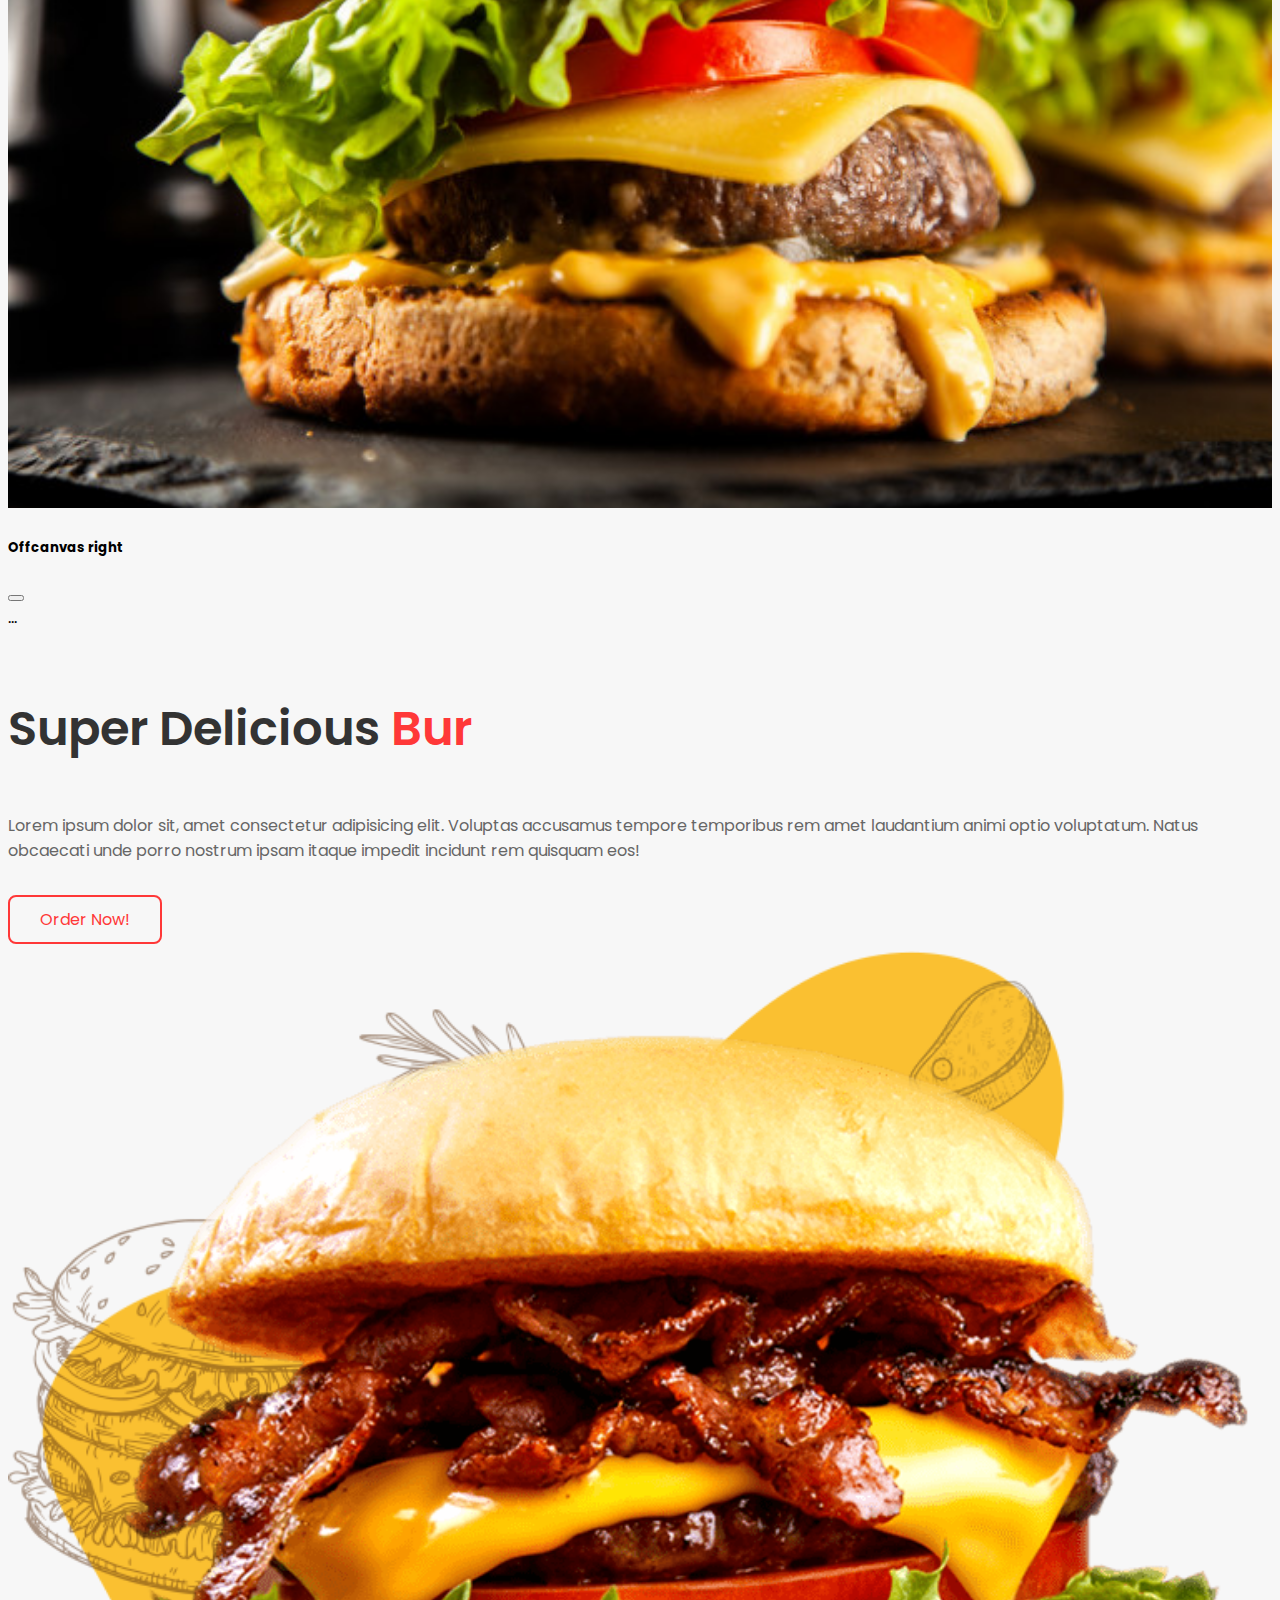
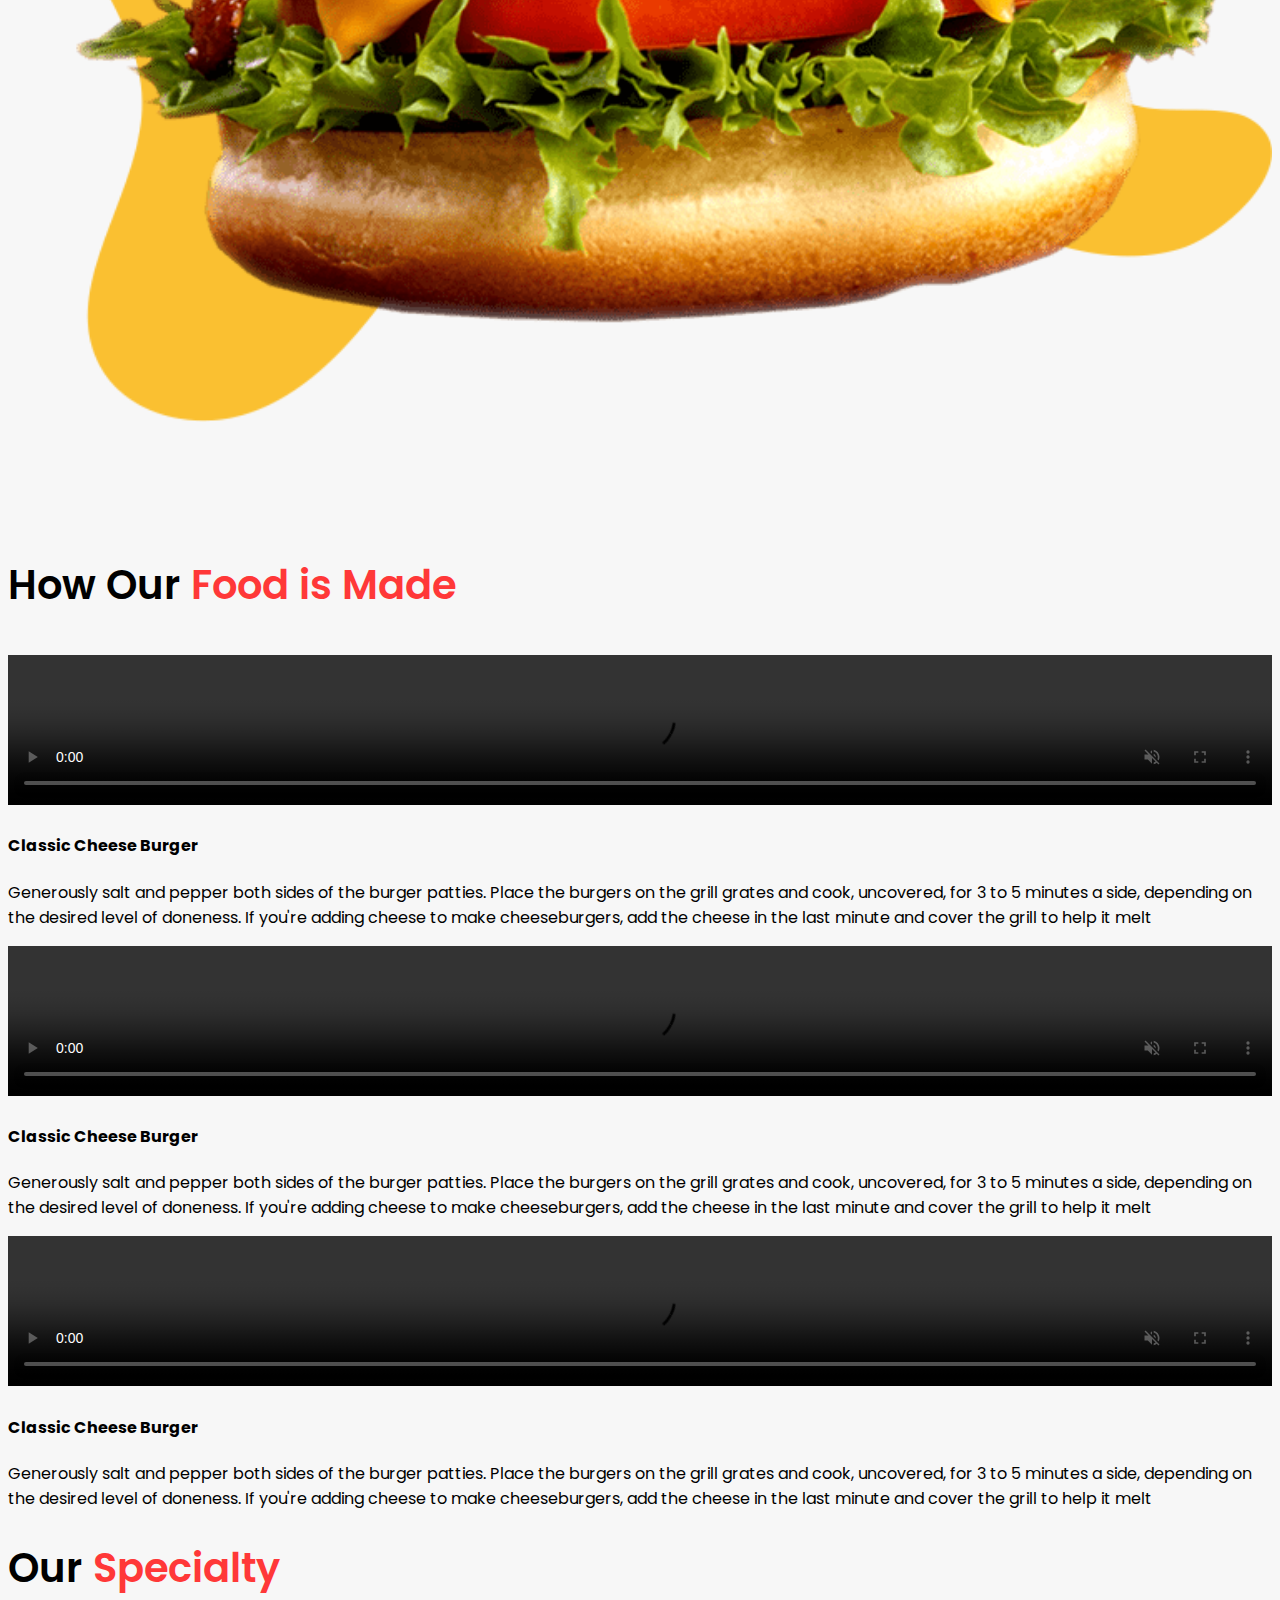
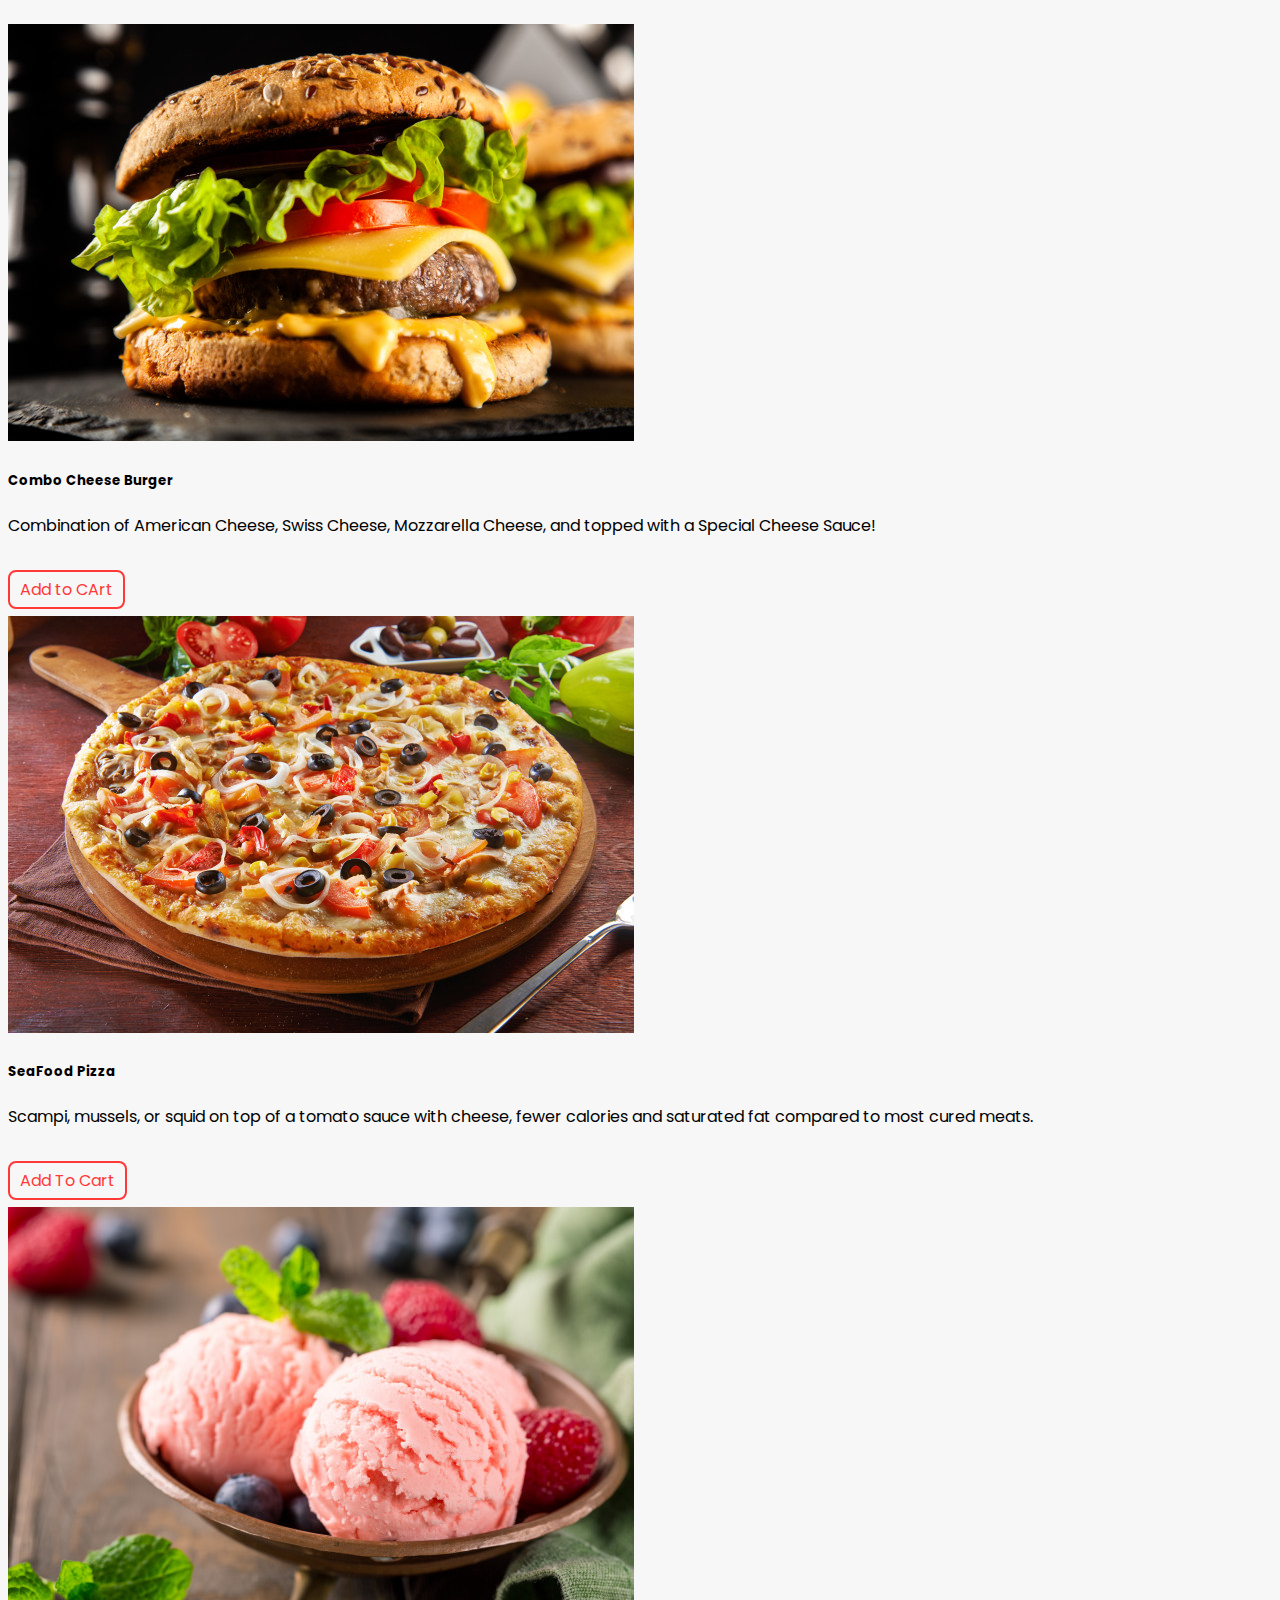
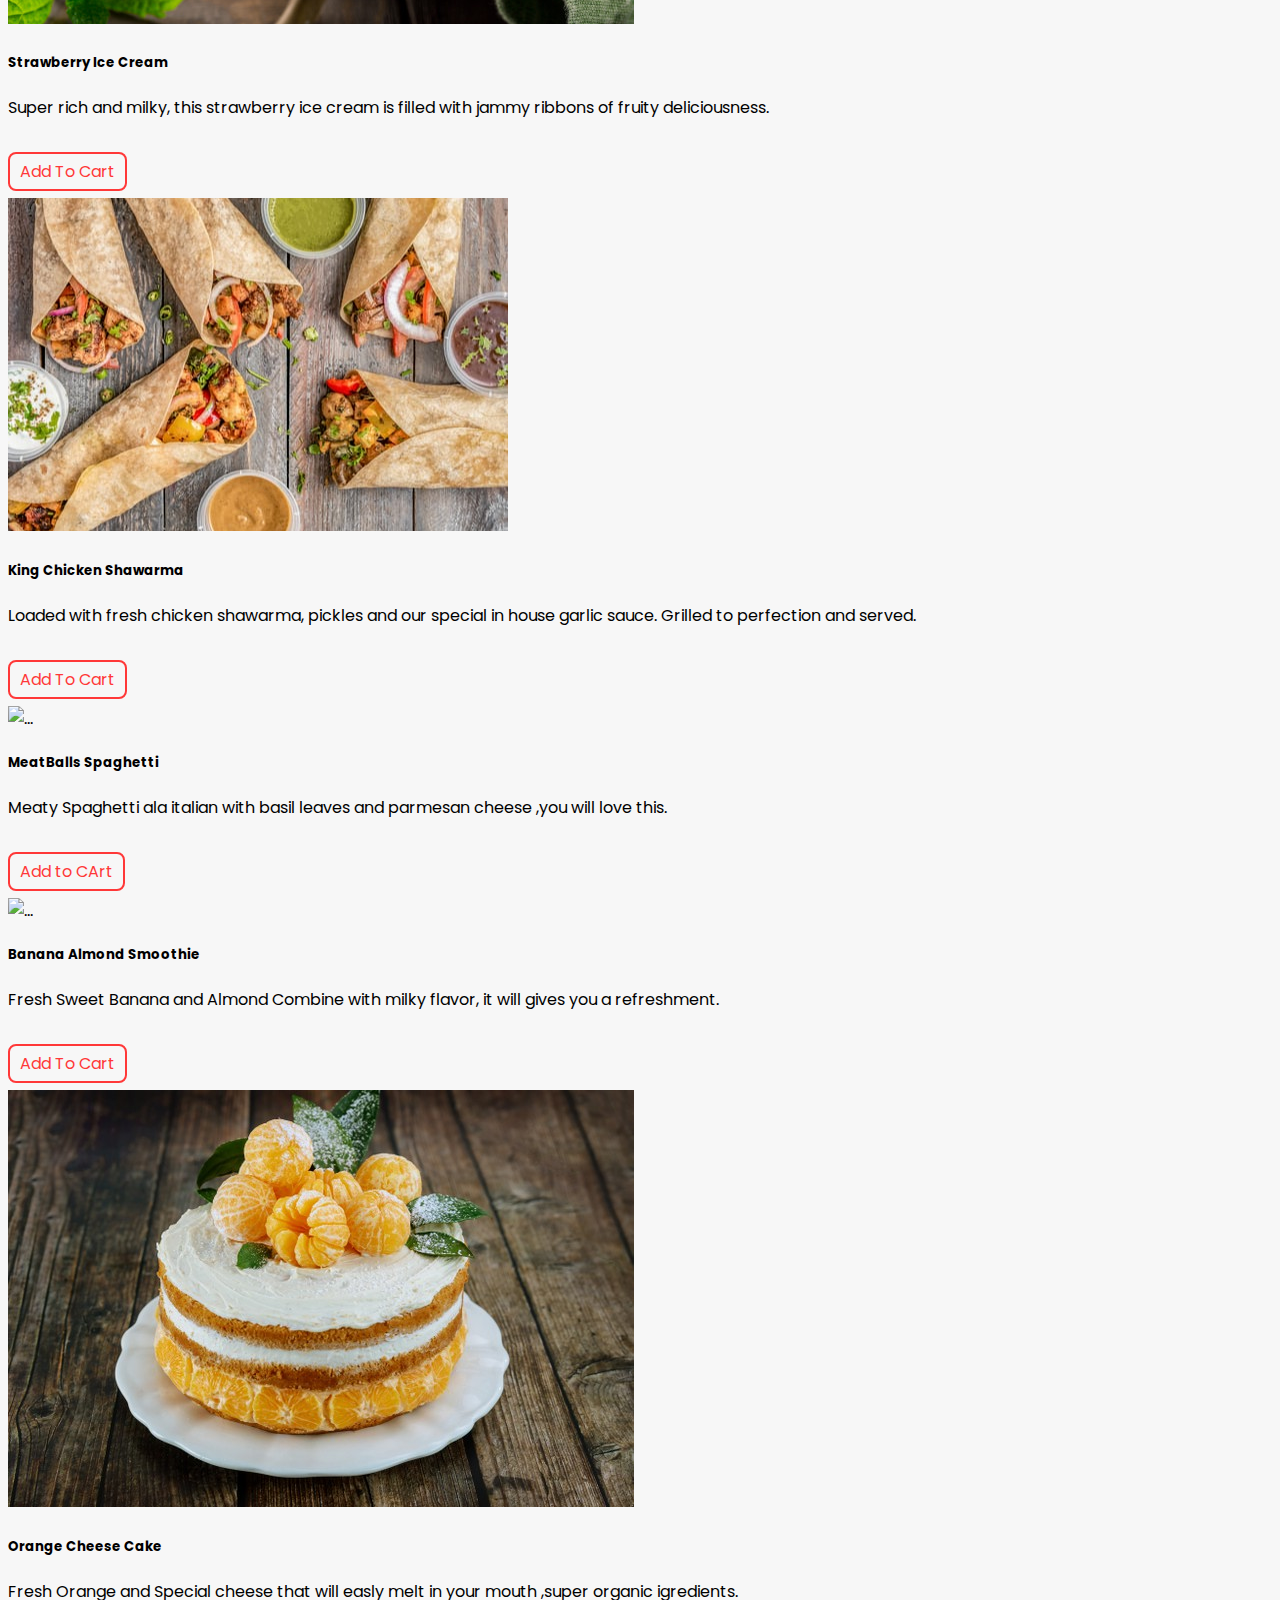
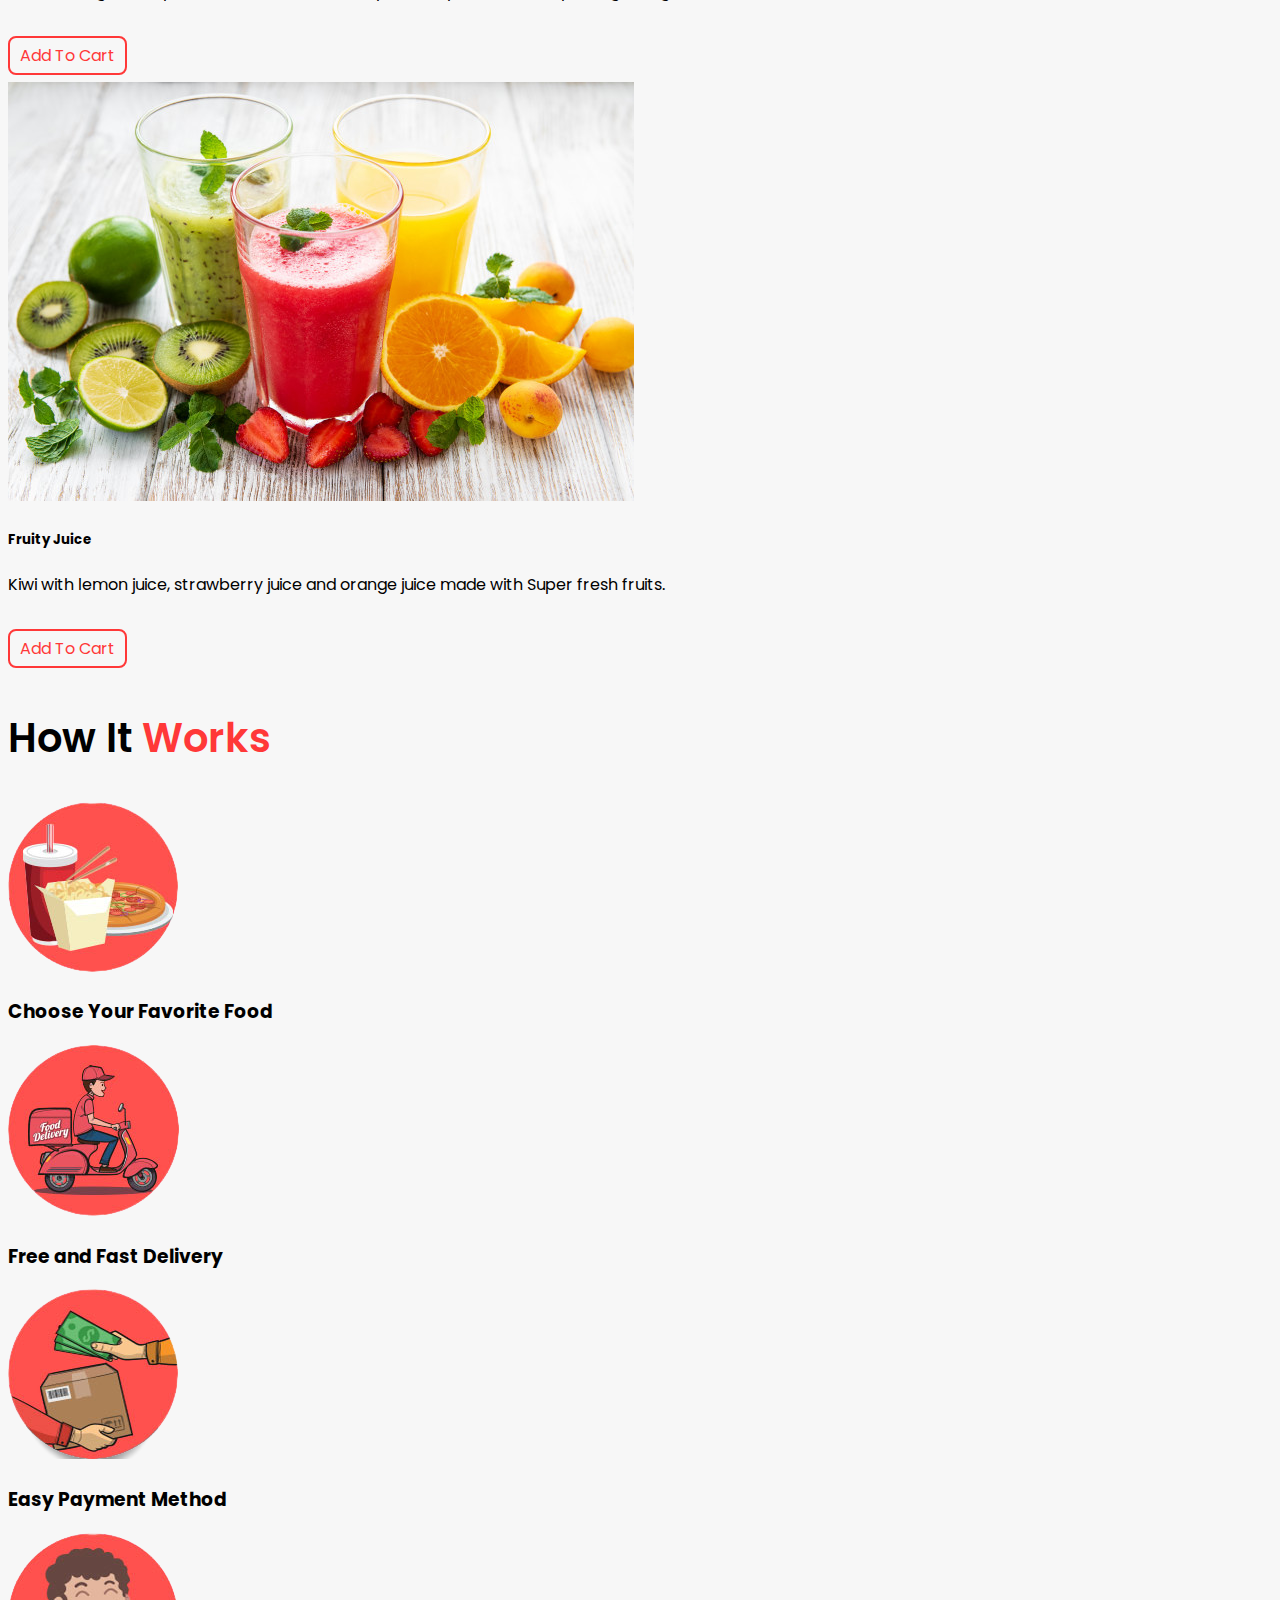
==== commit 4cf6212b: "Merge branch 'main' of https://github.com/KerubinWEb/miniproject-2.github.io" ====
--- a/index.html
+++ b/index.html
@@ -10,7 +10,10 @@
       integrity="sha384-Zenh87qX5JnK2Jl0vWa8Ck2rdkQ2Bzep5IDxbcnCeuOxjzrPF/et3URy9Bv1WTRi"
       crossorigin="anonymous"
     />
-    <link rel="stylesheet" href="https://unpkg.com/swiper/swiper-bundle.min.css" />
+    <link
+      rel="stylesheet"
+      href="https://unpkg.com/swiper/swiper-bundle.min.css"
+    />
     <link rel="stylesheet" href="./Css/style.css" />
     <link
       rel="stylesheet"
@@ -49,7 +52,15 @@
                 Menu
               </a>
               <ul class="dropdown-menu">
-                <li><a class="dropdown-item" href="#">Burger</a></li>
+                <li>
+                  <a
+                    class="dropdown-item"
+                    href="#"
+                    data-bs-toggle="modal"
+                    data-bs-target="#BurgerModal"
+                    >Burger</a
+                  >
+                </li>
                 <li><a class="dropdown-item" href="#">Pizza</a></li>
                 <li><a class="dropdown-item" href="#">Ice Cream</a></li>
                 <li><a class="dropdown-item" href="#">Drinks</a></li>
@@ -57,7 +68,9 @@
               </ul>
             </li>
             <li class="nav-item me-3">
-              <a class="nav-link" href="./link files/online-payment.html">Online Payment</a>
+              <a class="nav-link" href="./link files/online-payment.html"
+                >Online Payment</a
+              >
             </li>
             <li class="nav-item me-3">
               <a class="nav-link" href="./link files/delivery.html">Delivery</a>
@@ -94,7 +107,9 @@
       <div class="modal-dialog">
         <div class="modal-content">
           <div class="modal-header">
-            <h1 class="modal-title fs-5" id="exampleModalLabel">Modal title</h1>
+            <h1 class="modal-title fs-5" id="exampleModalLabel">
+              Login Account
+            </h1>
             <button
               type="button"
               class="btn-close"
@@ -108,23 +123,27 @@
                 <label for="text">Username:</label>
                 <input type="text" class="form-control" id="username" />
               </div>
-              <div class="form-group">
+              <div class="form-group pb-4">
                 <label for="pwd">Password:</label>
                 <input type="password" class="form-control" id="password" />
               </div>
-              <div class="form-group">
+              <div class="form-group pb-4">
                 Need an account?
-                <a href="accountreg.html"><span> Register</span></a>
-              </div>
-              <div class="container form-group">
+                <a
+                  href="accountreg.html"
+                  data-bs-toggle="modal"
+                  data-bs-target="#RegisterModal"
+                >
+                  Register</a
+                >
+              </div>
+              <div class="container-fluid">
                 <div class="row">
-                  <div class="col-lg-9 p-0 m-0 form-group">
-                    <input type="checkbox" name="remember" id="remember" />
-                    <label for="remember">Remember Me</label>
+                  <div class="col-lg-12">
+                    <button type="submit" class="btn btn-primary">
+                      Log in
+                    </button>
                   </div>
-                  <div class="col-lg-3">
-                    <button type="submit">Log in</button>
-                  </div>
                 </div>
               </div>
             </form>
@@ -132,6 +151,183 @@
         </div>
       </div>
     </div>
+
+    <!-- Register Modal -->
+    <div
+      class="modal fade"
+      id="RegisterModal"
+      tabindex="-1"
+      aria-labelledby="RegisterModalLabel"
+      aria-hidden="true"
+    >
+      <div class="modal-dialog">
+        <div class="modal-content">
+          <div class="modal-header">
+            <h1 class="modal-title fs-5" id="RegisterModalLabel">
+              Create Account
+            </h1>
+            <button
+              type="button"
+              class="btn-close"
+              data-bs-dismiss="modal"
+              aria-label="Close"
+            ></button>
+          </div>
+          <div class="modal-body">
+            <div class="col-lg-12">
+              <div class="form-group text-primary">
+                <label for="firstname">First name</label>
+                <input
+                  type="text"
+                  class="form-control"
+                  id="firstname"
+                  placeholder="Juan"
+                />
+                <label for="lastname">Last name</label>
+                <input
+                  type="text"
+                  class="form-control"
+                  id="lastname"
+                  placeholder="dela Cruz"
+                />
+                <label for="username">Username</label>
+                <input
+                  type="text"
+                  class="form-control"
+                  id="username"
+                  placeholder="juan01"
+                />
+                <label for="password">Password</label>
+                <input
+                  type="password"
+                  class="form-control"
+                  id="password"
+                  placeholder="*****"
+                />
+                <label for="conpass">Confirm Password</label>
+                <input
+                  type="password"
+                  class="form-control "
+                  id="conpass"
+                  placeholder="*****"
+                /><br>
+              <button type="button " class="btn btn-primary col-lg-12">Create account</button>
+              </div>
+          </div>
+        </div>
+      </div>
+    </div>
+
+    <!-- Burger Modal -->
+
+    <div
+      class="modal fade"
+      id="BurgerModal"
+      tabindex="-1"
+      aria-labelledby="BurgerModalLabel"
+      aria-hidden="true"
+    >
+      <div class="modal-dialog">
+        <div class="modal-content">
+          <div class="modal-header">
+            <h1 class="modal-title fs-5" id="BurgerModalLabel">Burger Menu</h1>
+            <button
+              type="button"
+              class="btn-close"
+              data-bs-dismiss="modal"
+              aria-label="Close"
+            ></button>
+          </div>
+          <div class="modal-body">
+            <div class="container">
+              <div class="row">
+                <div class="col-lg-4">
+                  <img
+                    src="./images/s-img-1.jpg"
+                    class="card-img-top"
+                    alt="..."
+                    style="width: 100%"
+                  />
+                </div>
+                <div class="col-lg-4">
+                  <img
+                    src="./images/s-img-1.jpg"
+                    class="card-img-top"
+                    alt="..."
+                    style="width: 100%"
+                  />
+                </div>
+                <div class="col-lg-4">
+                  <img
+                    src="./images/s-img-1.jpg"
+                    class="card-img-top"
+                    alt="..."
+                    style="width: 100%"
+                  />
+                </div>
+              </div>
+            </div>
+            <div class="container">
+              <div class="row">
+                <div class="col-lg-4">
+                  <img
+                    src="./images/s-img-1.jpg"
+                    class="card-img-top"
+                    alt="..."
+                    style="width: 100%"
+                  />
+                </div>
+                <div class="col-lg-4">
+                  <img
+                    src="./images/s-img-1.jpg"
+                    class="card-img-top"
+                    alt="..."
+                    style="width: 100%"
+                  />
+                </div>
+                <div class="col-lg-4">
+                  <img
+                    src="./images/s-img-1.jpg"
+                    class="card-img-top"
+                    alt="..."
+                    style="width: 100%"
+                  />
+                </div>
+              </div>
+            </div>
+            <div class="container">
+              <div class="row">
+                <div class="col-lg-4">
+                  <img
+                    src="./images/s-img-1.jpg"
+                    class="card-img-top"
+                    alt="..."
+                    style="width: 100%"
+                  />
+                </div>
+                <div class="col-lg-4">
+                  <img
+                    src="./images/s-img-1.jpg"
+                    class="card-img-top"
+                    alt="..."
+                    style="width: 100%"
+                  />
+                </div>
+                <div class="col-lg-4">
+                  <img
+                    src="./images/s-img-1.jpg"
+                    class="card-img-top"
+                    alt="..."
+                    style="width: 100%"
+                  />
+                </div>
+              </div>
+            </div>
+          </div>
+        </div>
+      </div>
+    </div>
+
     <!-- Modal end -->
 
     <div
@@ -181,41 +377,65 @@
     <!-- Hero Main End -->
 
     <!-- How our Food Made -->
-    <div class="container mb-5">
+    <div class="container">
       <h3 class="text-center text-special pb-5">How Our <span class="typing-text">Food is Made</span></h3>
       <div class="row">
         <div class="col-6">
-          <video width="100%" height="100%" autoplay loop muted controls class="shadow">
+          <video
+            width="100%"
+            height="100%"
+            autoplay
+            loop
+            muted
+            controls
+            class="shadow"
+          >
             <source src="./images/video/burdermade.mp4" type="video/mp4" />
           </video>
-          </div>
+        </div>
         <div class="col-6">
-          <h3 class="fw-bold pt-1">Classic Cheese <span class="typing-text">Burger</span></h3>
-          <p class="lh-lg">Generously salt and pepper both sides of the burger patties. Place the burgers on the grill grates and cook, uncovered, for 3 to 5 minutes a side, depending on the desired level of doneness. If you're adding cheese to make cheeseburgers, add the cheese in the last minute and cover the grill to help it melt.</p>
+          <h4 class="fw-bold pt-1">Classic Cheese Burger</h4>
+          <p>Generously salt and pepper both sides of the burger patties. Place the burgers on the grill grates and cook, uncovered, for 3 to 5 minutes a side, depending on the desired level of doneness. If you're adding cheese to make cheeseburgers, add the cheese in the last minute and cover the grill to help it melt</p>
         </div>
       </div>
 
       <div class="row mt-5">
         <div class="col-6">
-          <video width="100%" height="100%" autoplay loop muted controls class="shadow">
+          <video
+            width="100%"
+            height="100%"
+            autoplay
+            loop
+            muted
+            controls
+            class="shadow"
+          >
             <source src="./images/video/pizzamade.mp4" type="video/mp4" />
           </video>
-          </div>
+        </div>
         <div class="col-6">
-          <h3 class="fw-bold pt-1">Pepperoni <span class="typing-text">Pizza</span></h3>
-          <p class="lh-lg">Pepperoni is made from a mixture of ground pork and beef mixed with spices and flavorings. Salt and sodium nitrate are then added as curing agents, which prevent the growth of unwanted microorganisms. Nitrate is also added, which gives pepperoni its color.</p>
+          <h4>Classic Cheese Burger</h4>
+          <p>Generously salt and pepper both sides of the burger patties. Place the burgers on the grill grates and cook, uncovered, for 3 to 5 minutes a side, depending on the desired level of doneness. If you're adding cheese to make cheeseburgers, add the cheese in the last minute and cover the grill to help it melt</p>
         </div>
       </div>
 
       <div class="row mt-5">
         <div class="col-6">
-          <video width="100%" height="100%" autoplay loop muted controls class="shadow">
+          <video
+            width="100%"
+            height="100%"
+            autoplay
+            loop
+            muted
+            controls
+            class="shadow"
+          >
             <source src="./images/video/pastamade.mp4" type="video/mp4" />
           </video>
-          </div>
+        </div>
         <div class="col-6">
-          <h3 class="fw-bold pt-1">Seafood Carbonara <span class="typing-text">Pasta</span></h3>
-          <p class="lh-lg">This seafood carbonara is made with a mix of three tasty varieties of fish: salmon, tuna, and swordfish, all cut into small cubes and sautéed. The result: a rich and creamy dish with an intense aroma that’s guaranteed to be a hit with any fish-loving friends. If you really want to end the meal on a high, you could even use the leftover egg whites to make a soft angel food cake or sweet meringues!</p>
+          <h4>Classic Cheese Burger</h4>
+          <p>Generously salt and pepper both sides of the burger patties. Place the burgers on the grill grates and cook, uncovered, for 3 to 5 minutes a side, depending on the desired level of doneness. If you're adding cheese to make cheeseburgers, add the cheese in the last minute and cover the grill to help it melt</p>
         </div>
       </div>
     </div>
@@ -230,13 +450,13 @@
         <div class="col-3">
           <div class="card shadow" style="width: 100%">
             <div class="inner">
-            <img src="./images/s-img-1.jpg" class="card-img-top" alt="..." />
+              <img src="./images/s-img-1.jpg" class="card-img-top" alt="..." />
             </div>
             <div class="card-body">
               <h5 class="card-title">Combo Cheese Burger</h5>
               <p class="card-text">
                 Combination of American Cheese, Swiss Cheese, Mozzarella Cheese,
-                 and topped with a Special Cheese Sauce!
+                and topped with a Special Cheese Sauce!
               </p>
               <a href="#" class="btn special-btn">Add to CArt</a>
             </div>
@@ -245,7 +465,7 @@
         <div class="col-3">
           <div class="card shadow" style="width: 100%">
             <div class="inner">
-            <img src="./images/s-img-2.jpg" class="card-img-top" alt="..." />
+              <img src="./images/s-img-2.jpg" class="card-img-top" alt="..." />
             </div>
             <div class="card-body">
               <h5 class="card-title">SeaFood Pizza</h5>
@@ -260,13 +480,13 @@
         <div class="col-3">
           <div class="card shadow" style="width: 100%">
             <div class="inner">
-            <img src="./images/s-img-3.jpg" class="card-img-top" alt="..." />
+              <img src="./images/s-img-3.jpg" class="card-img-top" alt="..." />
             </div>
             <div class="card-body">
               <h5 class="card-title">Strawberry Ice Cream</h5>
               <p class="card-text">
                 Super rich and milky, this strawberry ice cream is filled with
-                 jammy ribbons of fruity deliciousness.
+                jammy ribbons of fruity deliciousness.
               </p>
               <a href="#" class="btn special-btn">Add To Cart</a>
             </div>
@@ -275,13 +495,13 @@
         <div class="col-3">
           <div class="card shadow" style="width: 100%">
             <div class="inner">
-            <img src="./images/g-3.jpg" class="card-img-top" alt="..." />
-           </div>
+              <img src="./images/g-3.jpg" class="card-img-top" alt="..." />
+            </div>
             <div class="card-body">
               <h5 class="card-title">King Chicken Shawarma</h5>
               <p class="card-text">
-                Loaded with fresh chicken shawarma, pickles and our special in house garlic sauce.
-                 Grilled to perfection and served.
+                Loaded with fresh chicken shawarma, pickles and our special in
+                house garlic sauce. Grilled to perfection and served.
               </p>
               <a href="#" class="btn special-btn">Add To Cart</a>
             </div>
@@ -293,13 +513,17 @@
         <div class="col-3">
           <div class="card shadow" style="width: 100%">
             <div class="inner">
-            <img src="./images/spaghetti-meatballs.jpg" class="card-img-top" alt="..." />
+              <img
+                src="./images/spaghetti-meatballs.jpg"
+                class="card-img-top"
+                alt="..."
+              />
             </div>
             <div class="card-body">
               <h5 class="card-title">MeatBalls Spaghetti</h5>
               <p class="card-text">
-                Meaty Spaghetti ala italian with basil leaves and parmesan cheese
-                ,you will love this.
+                Meaty Spaghetti ala italian with basil leaves and parmesan
+                cheese ,you will love this.
               </p>
               <a href="#" class="btn special-btn">Add to CArt</a>
             </div>
@@ -308,13 +532,17 @@
         <div class="col-3">
           <div class="card shadow" style="width: 100%">
             <div class="inner">
-            <img src="./images/banana-almond-smoothie-dark-background.jpg" class="card-img-top" alt="..." />
+              <img
+                src="./images/banana-almond-smoothie-dark-background.jpg"
+                class="card-img-top"
+                alt="..."
+              />
             </div>
             <div class="card-body">
               <h5 class="card-title">Banana Almond Smoothie</h5>
               <p class="card-text">
-                Fresh Sweet Banana and Almond Combine with milky flavor,
-                it will gives you a refreshment.
+                Fresh Sweet Banana and Almond Combine with milky flavor, it will
+                gives you a refreshment.
               </p>
               <a href="#" class="btn special-btn">Add To Cart</a>
             </div>
@@ -323,13 +551,13 @@
         <div class="col-3">
           <div class="card shadow" style="width: 100%">
             <div class="inner">
-            <img src="./images/p-2.jpg" class="card-img-top" alt="..." />
+              <img src="./images/p-2.jpg" class="card-img-top" alt="..." />
             </div>
             <div class="card-body">
               <h5 class="card-title">Orange Cheese Cake</h5>
               <p class="card-text">
-                Fresh Orange and Special cheese that will easly melt in your mouth
-                ,super organic igredients.
+                Fresh Orange and Special cheese that will easly melt in your
+                mouth ,super organic igredients.
               </p>
               <a href="#" class="btn special-btn">Add To Cart</a>
             </div>
@@ -338,13 +566,13 @@
         <div class="col-3">
           <div class="card shadow" style="width: 100%">
             <div class="inner">
-            <img src="./images/p-5.jpg " class="card-img-top" alt="..." />
-           </div>
+              <img src="./images/p-5.jpg " class="card-img-top" alt="..." />
+            </div>
             <div class="card-body">
               <h5 class="card-title">Fruity Juice</h5>
               <p class="card-text">
-                Kiwi with lemon juice, strawberry juice and orange juice made with Super
-                fresh fruits. 
+                Kiwi with lemon juice, strawberry juice and orange juice made
+                with Super fresh fruits.
               </p>
               <a href="#" class="btn special-btn">Add To Cart</a>
             </div>
@@ -386,118 +614,16 @@
     <!-- how it works end -->
 
     <!-- Costumer Review -->
-    <div class="container">
-      <h2 class="text-center pb-5 text-special">
-        Customer's <span class="typing-text">Review</span>
-      </h2>
-      <div class="row">
-        <div class="col-4">
-          <div class="card mb-3" style="max-width: 540px;">
-            <div class="row g-0 p-2">
-              <div class="col-md-4 align-self-center ps-2">
-                <img src="./images/pic1.png" class="img-fluid rounded-circle " alt="...">
-              </div>
-              <div class="col-md-8">
-                <div class="card-body text-center">
-                  <h5 class="card-title">Tina Rodriguez</h5>
-                  <p class="card-text">I love the food here its super delicious and super classic</p>
-                  <p class="card-text"><small class="text-muted">Last updated 30 mins ago</small></p>
-                </div>
-              </div>
-            </div>
-          </div>
-        </div>
-        <div class="col-4">
-          <div class="card mb-3" style="max-width: 540px;">
-            <div class="row g-0 p-2">
-              <div class="col-md-4 align-self-center ps-2">
-                <img src="./images/pic2.png" class="img-fluid rounded-circle " alt="...">
-              </div>
-              <div class="col-md-8">
-                <div class="card-body text-center">
-                  <h5 class="card-title">Jayson Anderson</h5>
-                  <p class="card-text">I love SeaFood Pasta I think i will return here tomorrow</p>
-                  <p class="card-text"><small class="text-muted">Last updated 20 mins ago</small></p>
-                </div>
-              </div>
-            </div>
-          </div>
-        </div>
-        <div class="col-4">
-          <div class="card mb-3" style="max-width: 540px;">
-            <div class="row g-0 p-2">
-              <div class="col-md-4 align-self-center ps-2">
-                <img src="./images/pic3.png" class="img-fluid rounded-circle " alt="...">
-              </div>
-              <div class="col-md-8">
-                <div class="card-body text-center">
-                  <h5 class="card-title">Mellisa Miya</h5>
-                  <p class="card-text">I love the Italin Food here, Its like im in Italy.</p>
-                  <p class="card-text"><small class="text-muted">Last updated 2 hrs ago</small></p>
-                </div>
-              </div>
-            </div>
-          </div>
-        </div>
-        </div>
+    
+
+    <!-- Review End -->
+
+    <!-- Footer -->
+    <div
+      class="container-fluid bg-light shadow mt-5 pt-3 pb-3 footer-text bg-dark text-white"
+    >
+      <div class="container">
         <div class="row">
-          <div class="col-4">
-            <div class="card mb-3" style="max-width: 540px;">
-              <div class="row g-0 p-2">
-                <div class="col-md-4 align-self-center ps-2">
-                  <img src="./images/pic1.png" class="img-fluid rounded-circle " alt="...">
-                </div>
-                <div class="col-md-8">
-                  <div class="card-body text-center">
-                    <h5 class="card-title">Tina Rodriguez</h5>
-                    <p class="card-text">I love the food here its super delicious and super classic</p>
-                    <p class="card-text"><small class="text-muted">Last updated 30 mins ago</small></p>
-                  </div>
-                </div>
-              </div>
-            </div>
-          </div>
-          <div class="col-4">
-            <div class="card mb-3" style="max-width: 540px;">
-              <div class="row g-0 p-2">
-                <div class="col-md-4 align-self-center ps-2">
-                  <img src="./images/pic2.png" class="img-fluid rounded-circle " alt="...">
-                </div>
-                <div class="col-md-8">
-                  <div class="card-body text-center">
-                    <h5 class="card-title">Jayson Anderson</h5>
-                    <p class="card-text">I love SeaFood Pasta I think i will return here tomorrow</p>
-                    <p class="card-text"><small class="text-muted">Last updated 20 mins ago</small></p>
-                  </div>
-                </div>
-              </div>
-            </div>
-          </div>
-          <div class="col-4">
-            <div class="card mb-3" style="max-width: 540px;">
-              <div class="row g-0 p-2">
-                <div class="col-md-4 align-self-center ps-2">
-                  <img src="./images/pic3.png" class="img-fluid rounded-circle " alt="...">
-                </div>
-                <div class="col-md-8">
-                  <div class="card-body text-center">
-                    <h5 class="card-title">Mellisa Miya</h5>
-                    <p class="card-text">I love the Italin Food here, Its like im in Italy.</p>
-                    <p class="card-text"><small class="text-muted">Last updated 2 hrs ago</small></p>
-                  </div>
-                </div>
-              </div>
-            </div>
-          </div>
-          </div>
-    </div>
-
-    <!-- Review End -->
-
-    <!-- Footer -->
-    <div class="container-fluid bg-light shadow mt-5 pt-3 pb-3 footer-text bg-dark text-white">
-      <div class="container">
-        <div class="row ">
           <div class="col-4">
             <h3 class="pb-2">Opening Hours</h3>
             <p>Monday : 8:00am To 10:00pm</p>
@@ -507,33 +633,44 @@
             <p>Saturday: 9:00am To 12:00pm</p>
             <p>Sunday: 9:00am To 12:00pm</p>
           </div>
-          <div class="col-4 ">
+          <div class="col-4">
             <h3 class="pb-2">Branch Locations</h3>
             <div class="row">
-              <div class="col"><p>SM Megamall</p>
+              <div class="col">
+                <p>SM Megamall</p>
                 <p>SM North Edsa</p>
                 <p>SM Marilao</p>
                 <p>SM San Fernando</p>
-                <p>Mall of Asia</p></div>
+                <p>Mall of Asia</p>
+              </div>
               <div class="col">
-              <p>Shangrila Shaw</p>
-              <p>SM Iloilo</p>
-              <p>SM Novaliches</p>
-              <p>SM Alabang</p>
-              </div>
-            </div>
-            
-          </div>
-            
+                <p>Shangrila Shaw</p>
+                <p>SM Iloilo</p>
+                <p>SM Novaliches</p>
+                <p>SM Alabang</p>
+              </div>
+            </div>
+          </div>
+
           <div class="col-4">
             <h3 class="pb-2">Follow Us</h3>
             <div class="boxicon">
-            <a href="https://www.facebook.com/"> <i class='bx bxl-facebook-circle'></i></a>
-            <a href="https://www.instagram.com/"><i class='bx bxl-instagram-alt ms-2' ></i></a>
-            <a href="https://twitter.com/?lang=en"><i class='bx bxl-twitter ms-2' ></i></a>
-            <a href="https://www.youtube.com/"><i class='bx bxl-youtube ms-2' ></i></a>
-            <a href="https://www.pinterest.ph/"><i class='bx bxl-pinterest ms-2' ></i></a>
-          </div>
+              <a href="https://www.facebook.com/">
+                <i class="bx bxl-facebook-circle"></i
+              ></a>
+              <a href="https://www.instagram.com/"
+                ><i class="bx bxl-instagram-alt ms-2"></i
+              ></a>
+              <a href="https://twitter.com/?lang=en"
+                ><i class="bx bxl-twitter ms-2"></i
+              ></a>
+              <a href="https://www.youtube.com/"
+                ><i class="bx bxl-youtube ms-2"></i
+              ></a>
+              <a href="https://www.pinterest.ph/"
+                ><i class="bx bxl-pinterest ms-2"></i
+              ></a>
+            </div>
           </div>
         </div>
       </div>
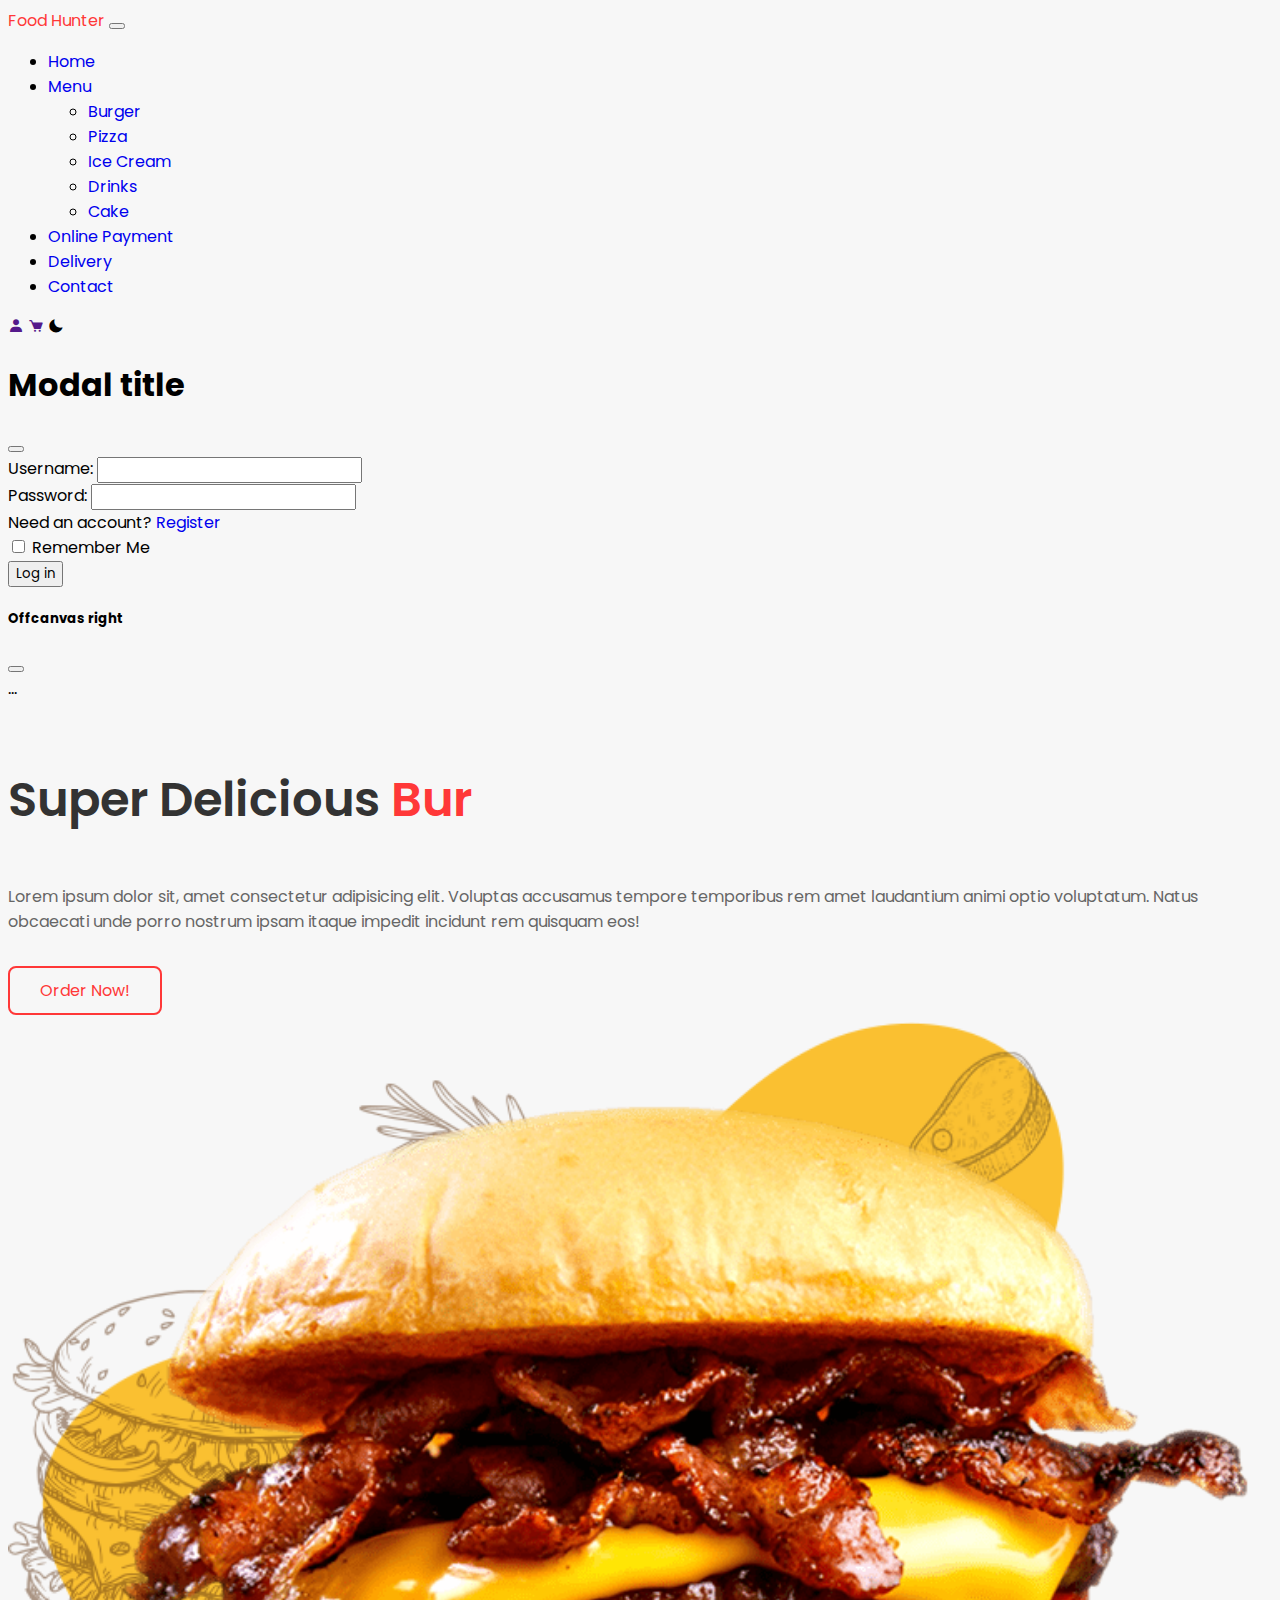
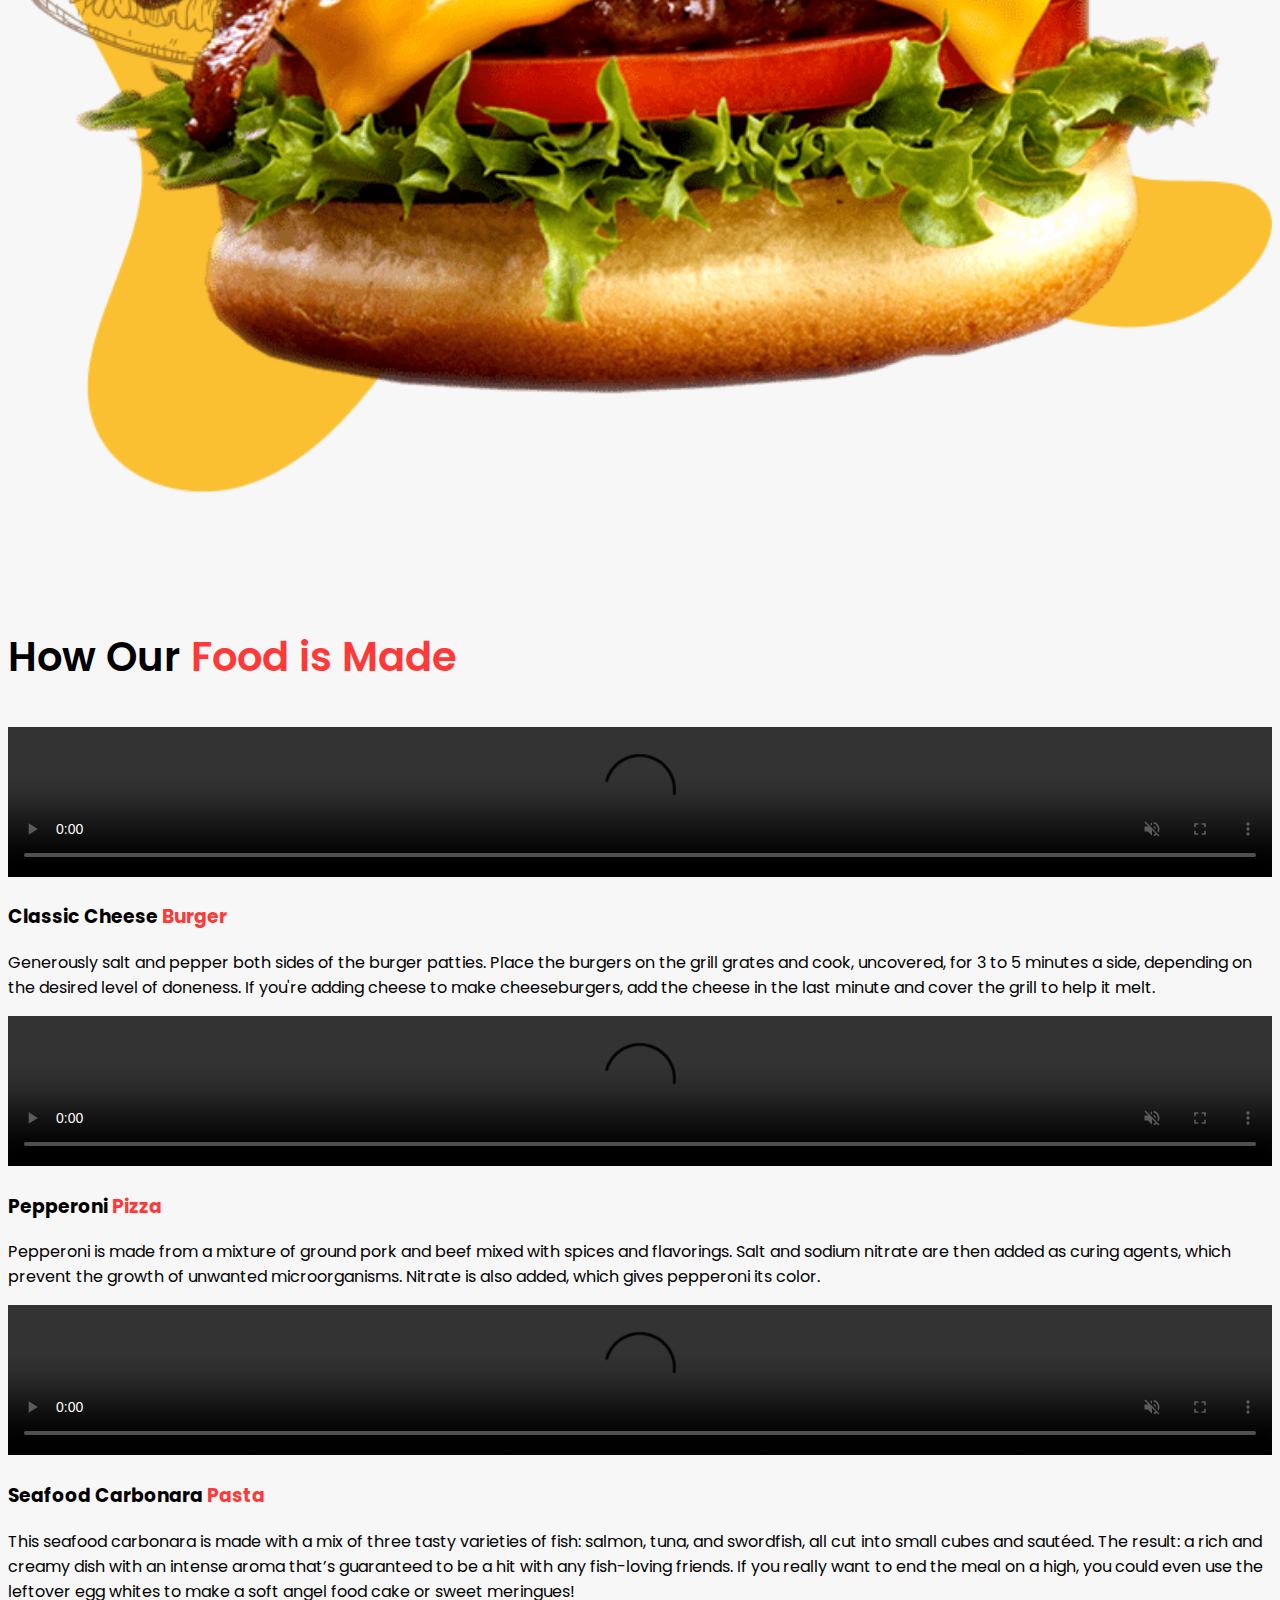
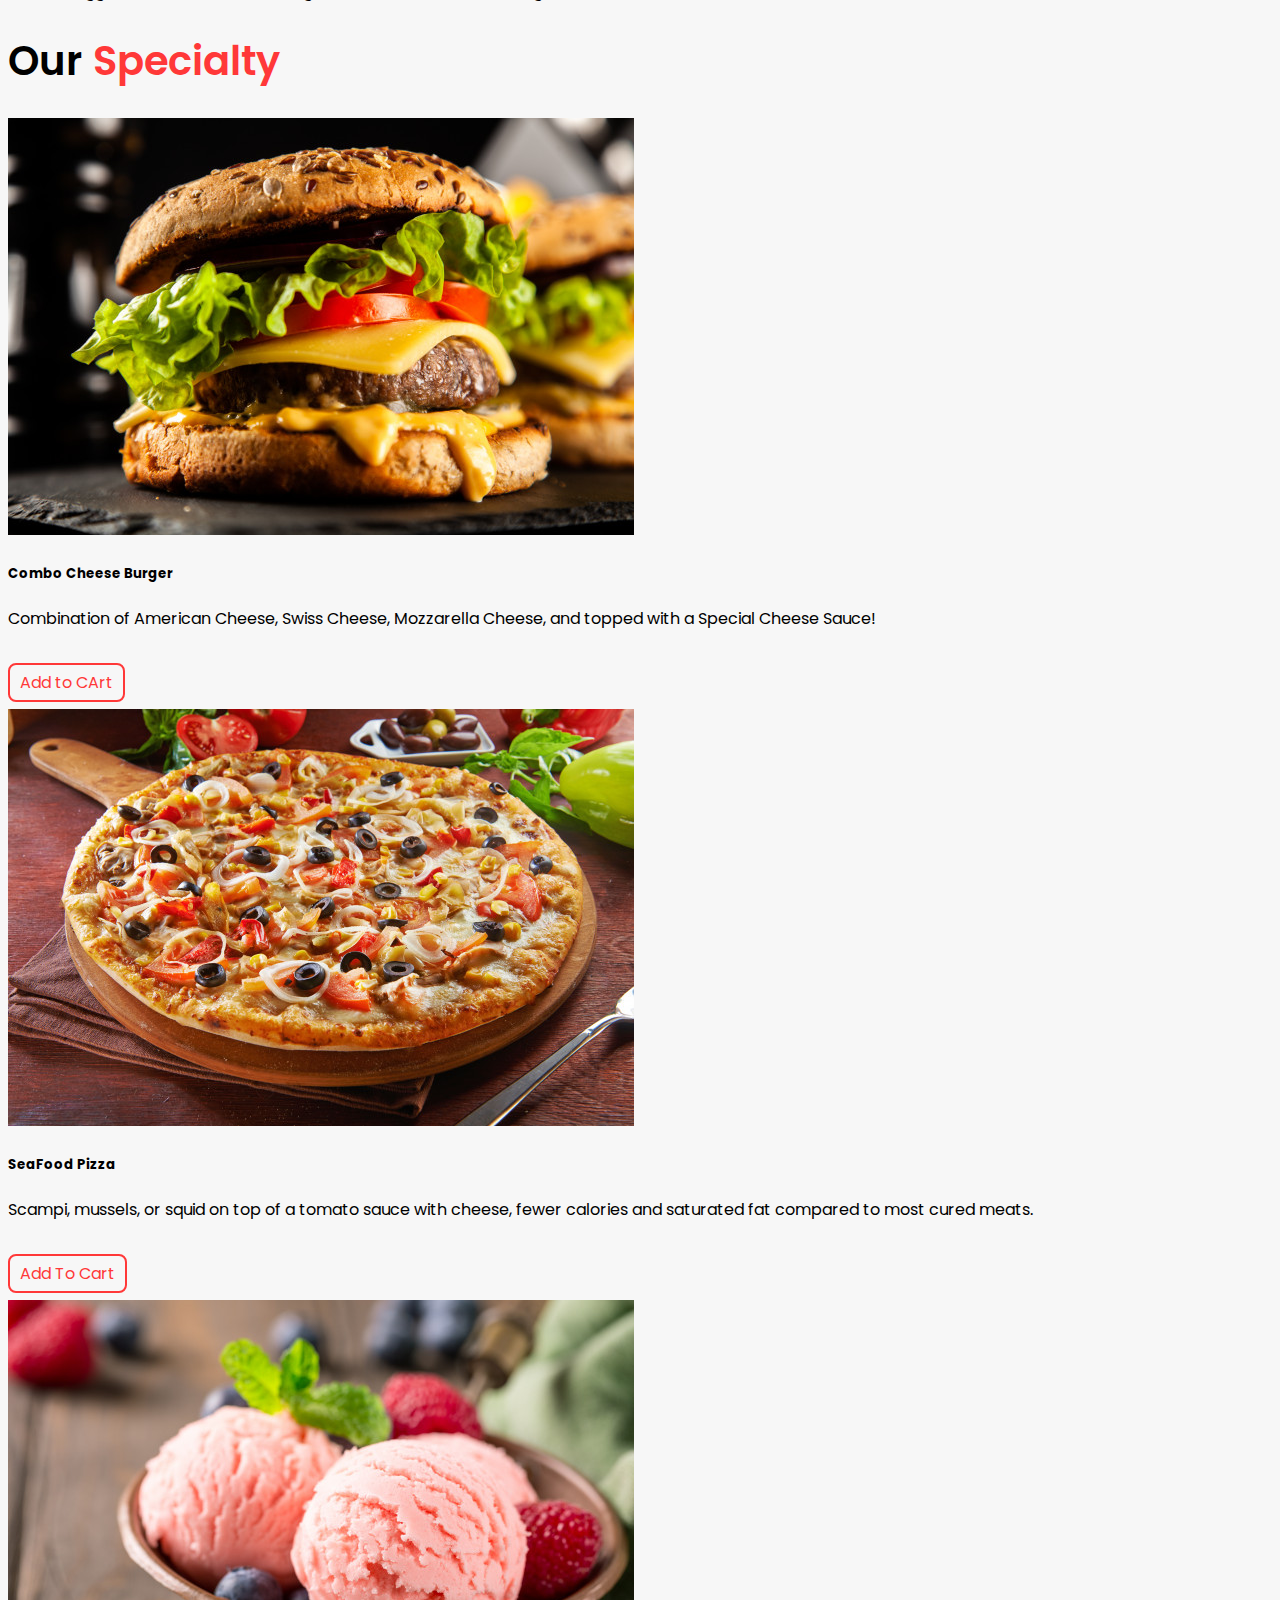
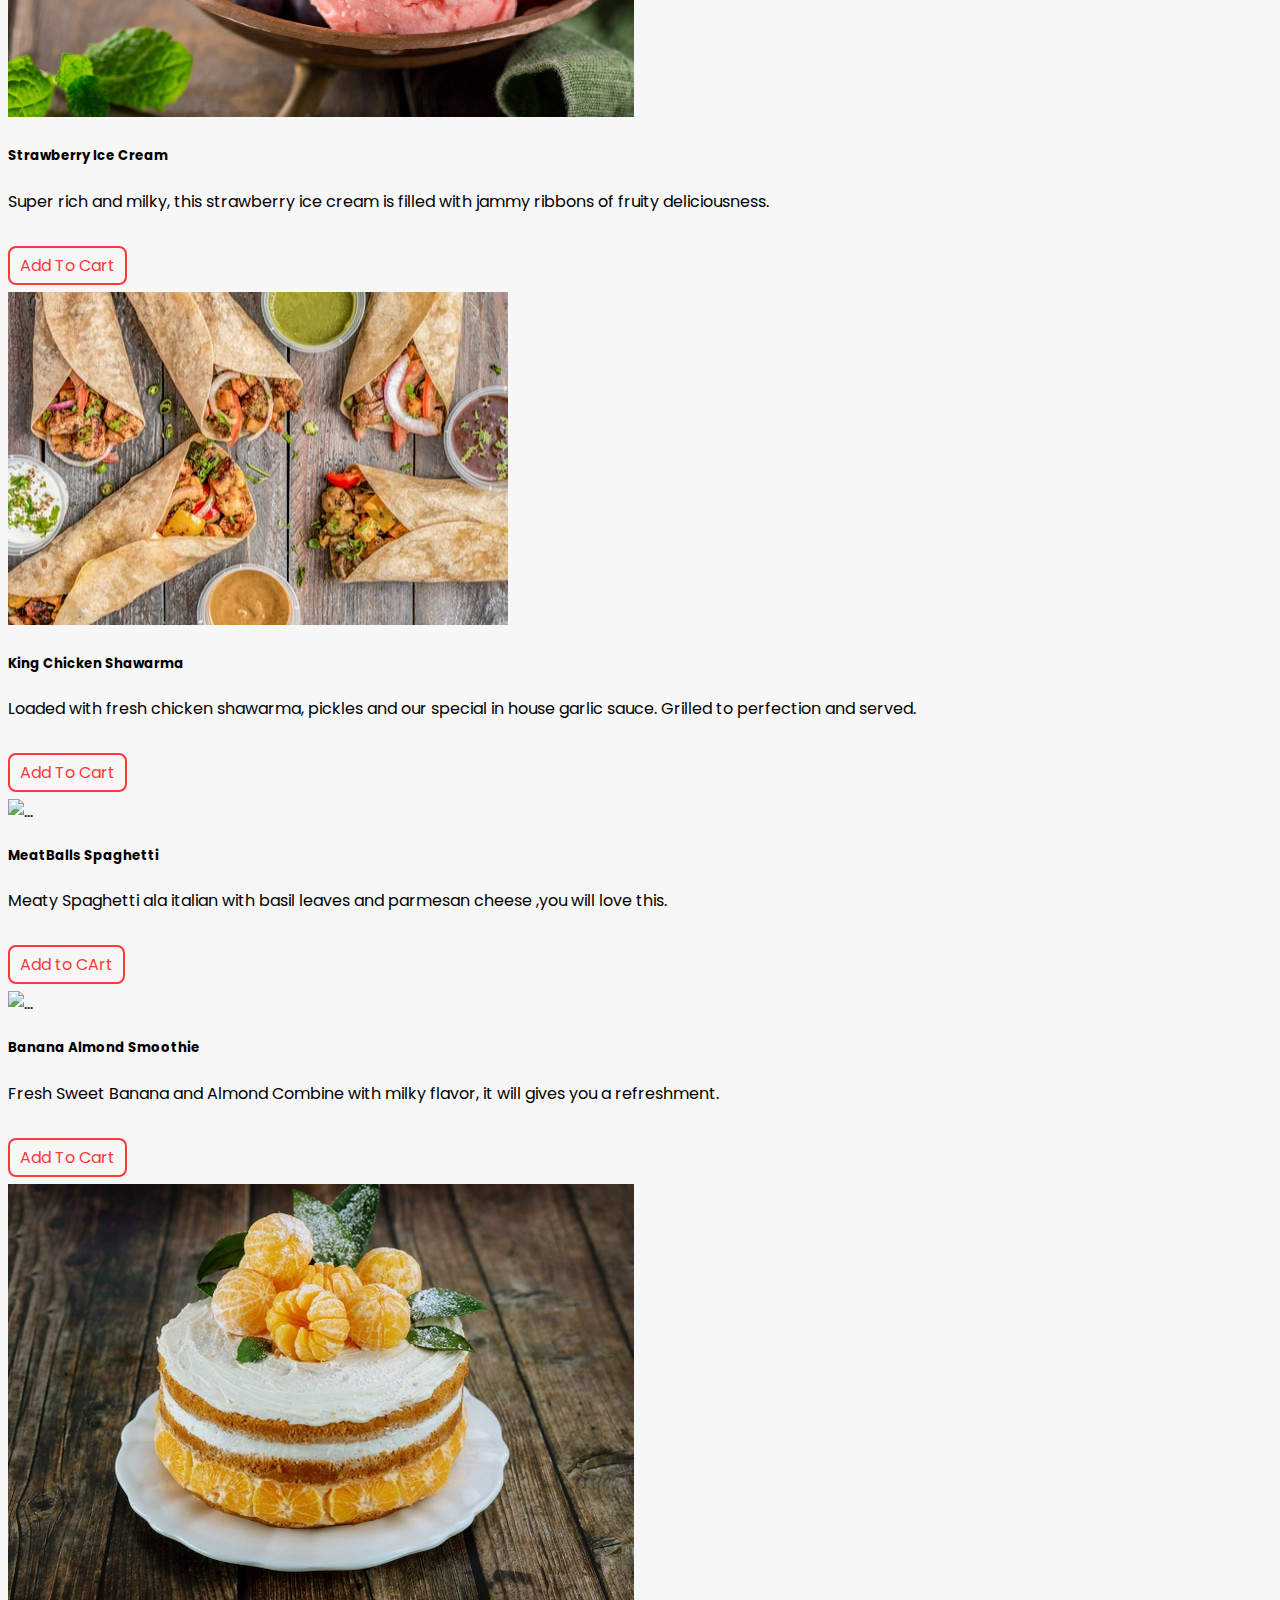
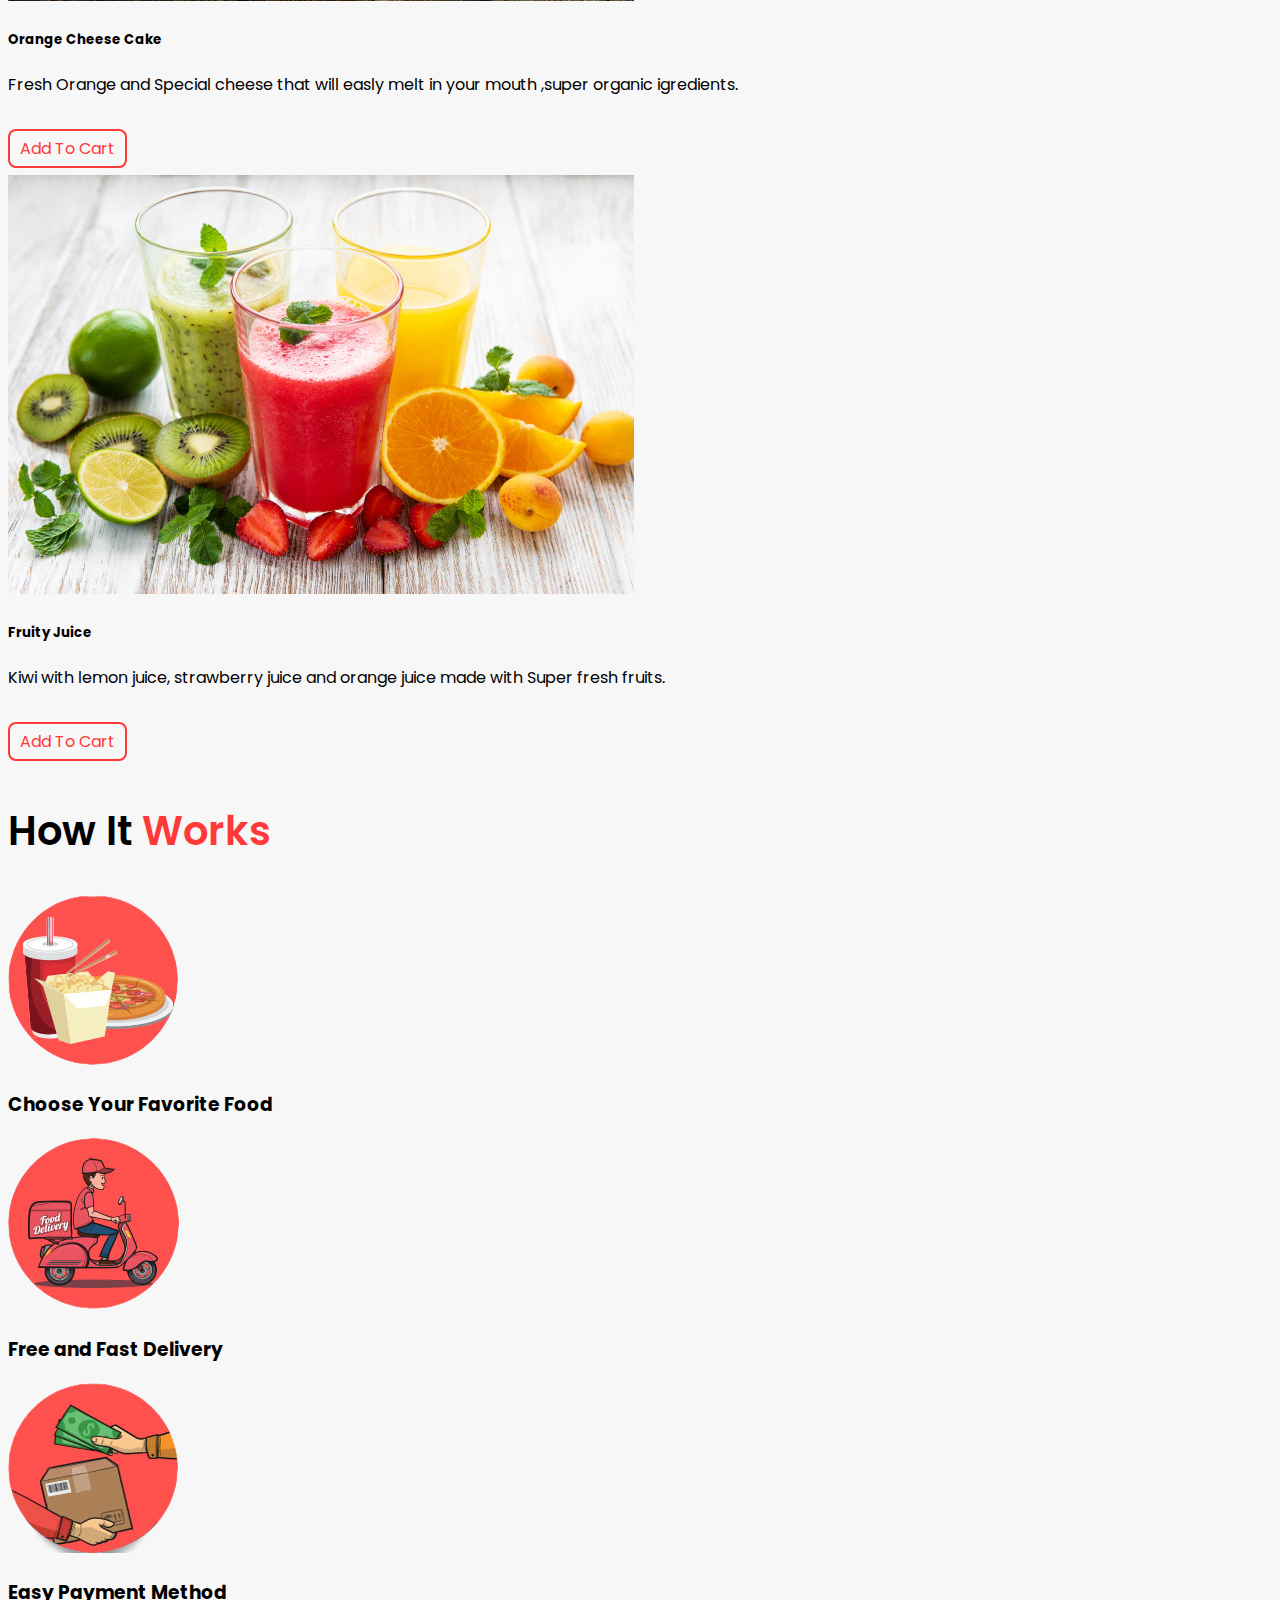
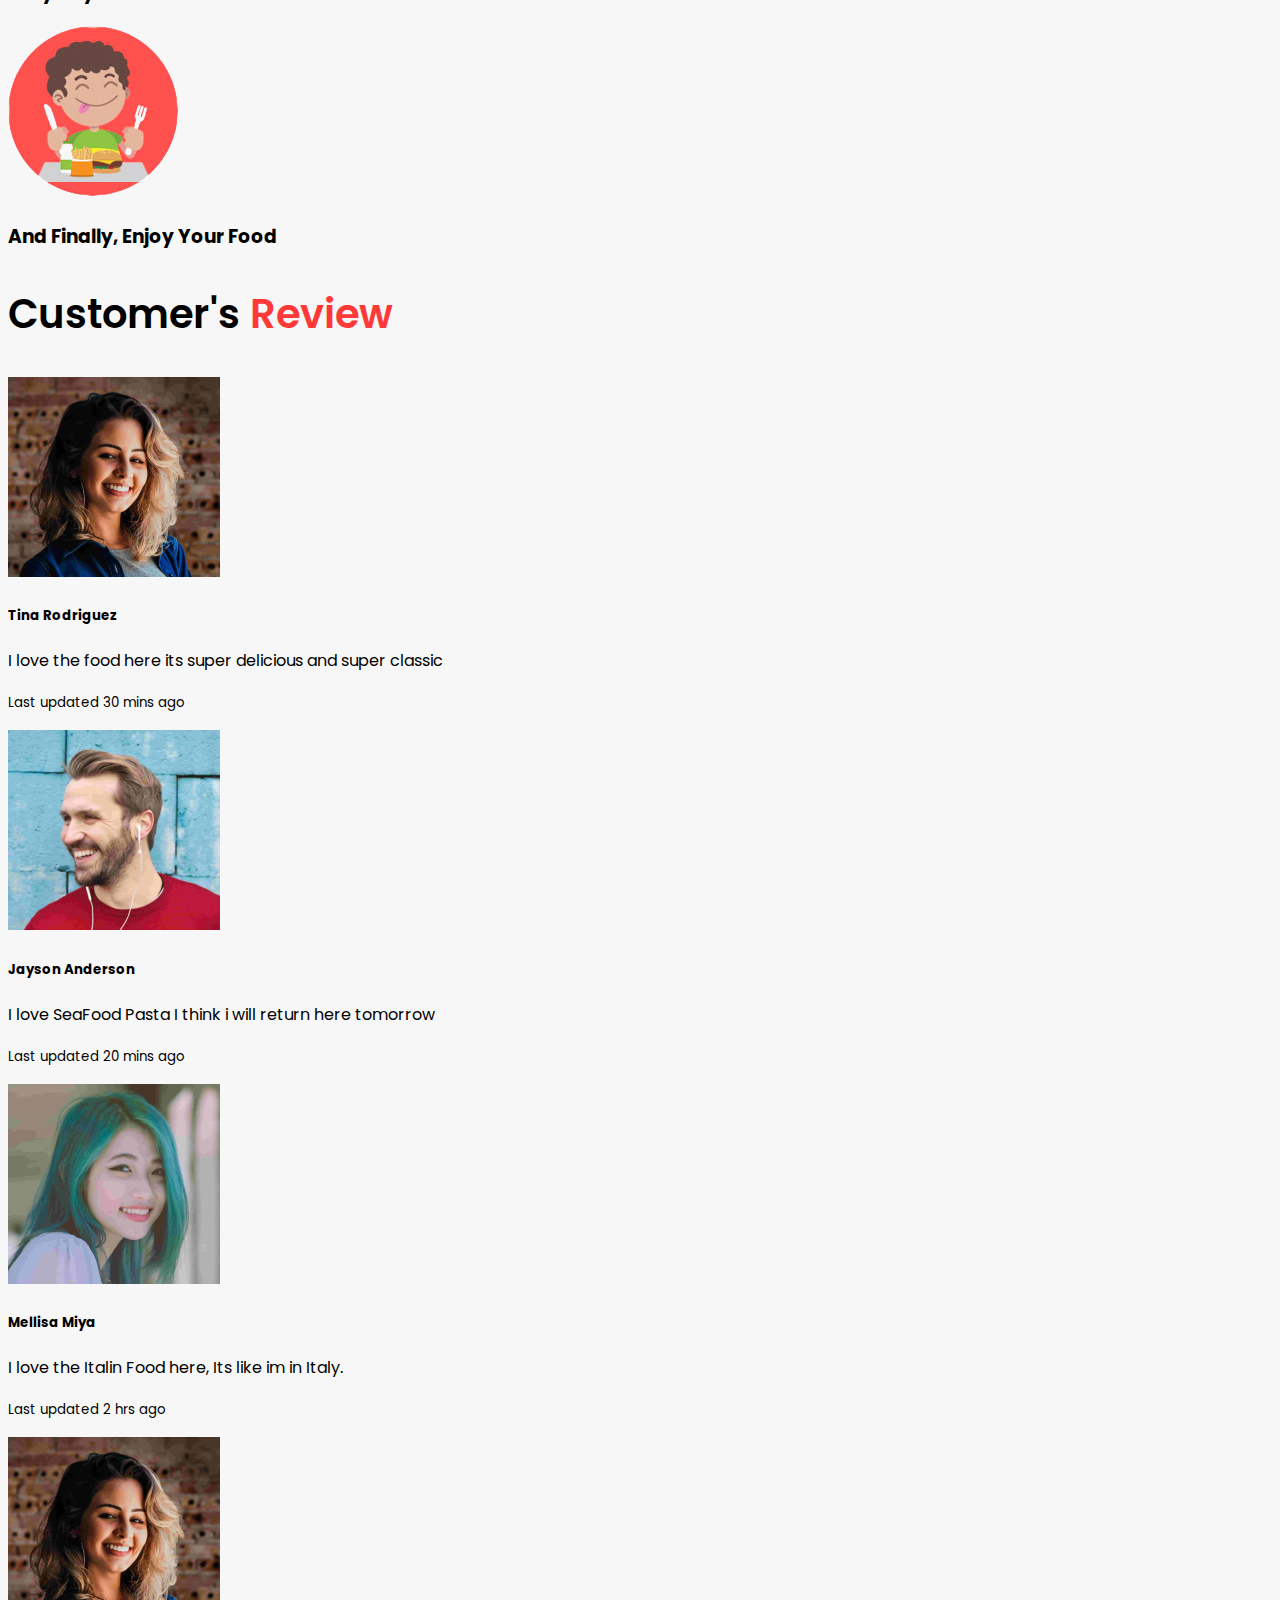
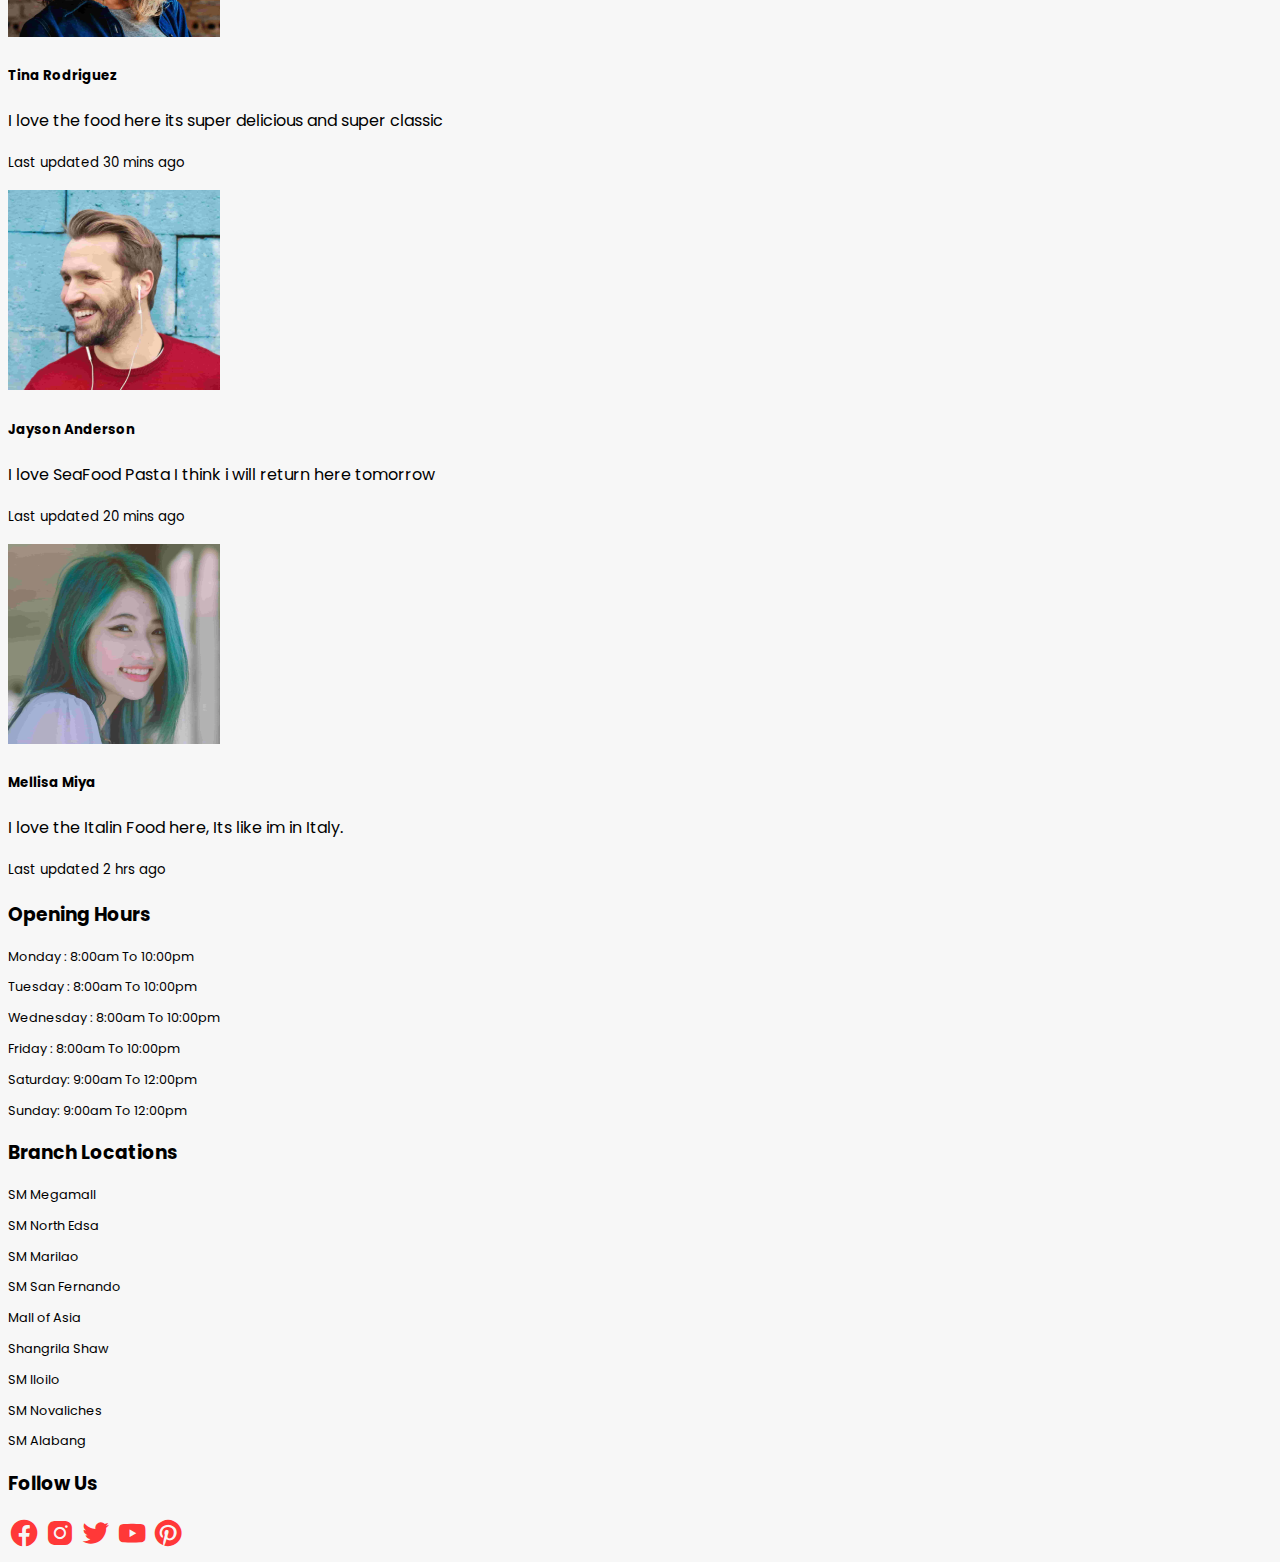
==== commit 984c62d8: "update files" ====
--- a/index.html
+++ b/index.html
@@ -10,10 +10,7 @@
       integrity="sha384-Zenh87qX5JnK2Jl0vWa8Ck2rdkQ2Bzep5IDxbcnCeuOxjzrPF/et3URy9Bv1WTRi"
       crossorigin="anonymous"
     />
-    <link
-      rel="stylesheet"
-      href="https://unpkg.com/swiper/swiper-bundle.min.css"
-    />
+    <link rel="stylesheet" href="https://unpkg.com/swiper/swiper-bundle.min.css" />
     <link rel="stylesheet" href="./Css/style.css" />
     <link
       rel="stylesheet"
@@ -52,15 +49,7 @@
                 Menu
               </a>
               <ul class="dropdown-menu">
-                <li>
-                  <a
-                    class="dropdown-item"
-                    href="#"
-                    data-bs-toggle="modal"
-                    data-bs-target="#BurgerModal"
-                    >Burger</a
-                  >
-                </li>
+                <li><a class="dropdown-item" href="#">Burger</a></li>
                 <li><a class="dropdown-item" href="#">Pizza</a></li>
                 <li><a class="dropdown-item" href="#">Ice Cream</a></li>
                 <li><a class="dropdown-item" href="#">Drinks</a></li>
@@ -68,9 +57,7 @@
               </ul>
             </li>
             <li class="nav-item me-3">
-              <a class="nav-link" href="./link files/online-payment.html"
-                >Online Payment</a
-              >
+              <a class="nav-link" href="./link files/online-payment.html">Online Payment</a>
             </li>
             <li class="nav-item me-3">
               <a class="nav-link" href="./link files/delivery.html">Delivery</a>
@@ -107,9 +94,7 @@
       <div class="modal-dialog">
         <div class="modal-content">
           <div class="modal-header">
-            <h1 class="modal-title fs-5" id="exampleModalLabel">
-              Login Account
-            </h1>
+            <h1 class="modal-title fs-5" id="exampleModalLabel">Modal title</h1>
             <button
               type="button"
               class="btn-close"
@@ -123,27 +108,23 @@
                 <label for="text">Username:</label>
                 <input type="text" class="form-control" id="username" />
               </div>
-              <div class="form-group pb-4">
+              <div class="form-group">
                 <label for="pwd">Password:</label>
                 <input type="password" class="form-control" id="password" />
               </div>
-              <div class="form-group pb-4">
+              <div class="form-group">
                 Need an account?
-                <a
-                  href="accountreg.html"
-                  data-bs-toggle="modal"
-                  data-bs-target="#RegisterModal"
-                >
-                  Register</a
-                >
-              </div>
-              <div class="container-fluid">
+                <a href="accountreg.html"><span> Register</span></a>
+              </div>
+              <div class="container form-group">
                 <div class="row">
-                  <div class="col-lg-12">
-                    <button type="submit" class="btn btn-primary">
-                      Log in
-                    </button>
+                  <div class="col-lg-9 p-0 m-0 form-group">
+                    <input type="checkbox" name="remember" id="remember" />
+                    <label for="remember">Remember Me</label>
                   </div>
+                  <div class="col-lg-3">
+                    <button type="submit">Log in</button>
+                  </div>
                 </div>
               </div>
             </form>
@@ -151,183 +132,6 @@
         </div>
       </div>
     </div>
-
-    <!-- Register Modal -->
-    <div
-      class="modal fade"
-      id="RegisterModal"
-      tabindex="-1"
-      aria-labelledby="RegisterModalLabel"
-      aria-hidden="true"
-    >
-      <div class="modal-dialog">
-        <div class="modal-content">
-          <div class="modal-header">
-            <h1 class="modal-title fs-5" id="RegisterModalLabel">
-              Create Account
-            </h1>
-            <button
-              type="button"
-              class="btn-close"
-              data-bs-dismiss="modal"
-              aria-label="Close"
-            ></button>
-          </div>
-          <div class="modal-body">
-            <div class="col-lg-12">
-              <div class="form-group text-primary">
-                <label for="firstname">First name</label>
-                <input
-                  type="text"
-                  class="form-control"
-                  id="firstname"
-                  placeholder="Juan"
-                />
-                <label for="lastname">Last name</label>
-                <input
-                  type="text"
-                  class="form-control"
-                  id="lastname"
-                  placeholder="dela Cruz"
-                />
-                <label for="username">Username</label>
-                <input
-                  type="text"
-                  class="form-control"
-                  id="username"
-                  placeholder="juan01"
-                />
-                <label for="password">Password</label>
-                <input
-                  type="password"
-                  class="form-control"
-                  id="password"
-                  placeholder="*****"
-                />
-                <label for="conpass">Confirm Password</label>
-                <input
-                  type="password"
-                  class="form-control "
-                  id="conpass"
-                  placeholder="*****"
-                /><br>
-              <button type="button " class="btn btn-primary col-lg-12">Create account</button>
-              </div>
-          </div>
-        </div>
-      </div>
-    </div>
-
-    <!-- Burger Modal -->
-
-    <div
-      class="modal fade"
-      id="BurgerModal"
-      tabindex="-1"
-      aria-labelledby="BurgerModalLabel"
-      aria-hidden="true"
-    >
-      <div class="modal-dialog">
-        <div class="modal-content">
-          <div class="modal-header">
-            <h1 class="modal-title fs-5" id="BurgerModalLabel">Burger Menu</h1>
-            <button
-              type="button"
-              class="btn-close"
-              data-bs-dismiss="modal"
-              aria-label="Close"
-            ></button>
-          </div>
-          <div class="modal-body">
-            <div class="container">
-              <div class="row">
-                <div class="col-lg-4">
-                  <img
-                    src="./images/s-img-1.jpg"
-                    class="card-img-top"
-                    alt="..."
-                    style="width: 100%"
-                  />
-                </div>
-                <div class="col-lg-4">
-                  <img
-                    src="./images/s-img-1.jpg"
-                    class="card-img-top"
-                    alt="..."
-                    style="width: 100%"
-                  />
-                </div>
-                <div class="col-lg-4">
-                  <img
-                    src="./images/s-img-1.jpg"
-                    class="card-img-top"
-                    alt="..."
-                    style="width: 100%"
-                  />
-                </div>
-              </div>
-            </div>
-            <div class="container">
-              <div class="row">
-                <div class="col-lg-4">
-                  <img
-                    src="./images/s-img-1.jpg"
-                    class="card-img-top"
-                    alt="..."
-                    style="width: 100%"
-                  />
-                </div>
-                <div class="col-lg-4">
-                  <img
-                    src="./images/s-img-1.jpg"
-                    class="card-img-top"
-                    alt="..."
-                    style="width: 100%"
-                  />
-                </div>
-                <div class="col-lg-4">
-                  <img
-                    src="./images/s-img-1.jpg"
-                    class="card-img-top"
-                    alt="..."
-                    style="width: 100%"
-                  />
-                </div>
-              </div>
-            </div>
-            <div class="container">
-              <div class="row">
-                <div class="col-lg-4">
-                  <img
-                    src="./images/s-img-1.jpg"
-                    class="card-img-top"
-                    alt="..."
-                    style="width: 100%"
-                  />
-                </div>
-                <div class="col-lg-4">
-                  <img
-                    src="./images/s-img-1.jpg"
-                    class="card-img-top"
-                    alt="..."
-                    style="width: 100%"
-                  />
-                </div>
-                <div class="col-lg-4">
-                  <img
-                    src="./images/s-img-1.jpg"
-                    class="card-img-top"
-                    alt="..."
-                    style="width: 100%"
-                  />
-                </div>
-              </div>
-            </div>
-          </div>
-        </div>
-      </div>
-    </div>
-
     <!-- Modal end -->
 
     <div
@@ -377,65 +181,41 @@
     <!-- Hero Main End -->
 
     <!-- How our Food Made -->
-    <div class="container">
+    <div class="container mb-5">
       <h3 class="text-center text-special pb-5">How Our <span class="typing-text">Food is Made</span></h3>
       <div class="row">
         <div class="col-6">
-          <video
-            width="100%"
-            height="100%"
-            autoplay
-            loop
-            muted
-            controls
-            class="shadow"
-          >
+          <video width="100%" height="100%" autoplay loop muted controls class="shadow">
             <source src="./images/video/burdermade.mp4" type="video/mp4" />
           </video>
-        </div>
+          </div>
         <div class="col-6">
-          <h4 class="fw-bold pt-1">Classic Cheese Burger</h4>
-          <p>Generously salt and pepper both sides of the burger patties. Place the burgers on the grill grates and cook, uncovered, for 3 to 5 minutes a side, depending on the desired level of doneness. If you're adding cheese to make cheeseburgers, add the cheese in the last minute and cover the grill to help it melt</p>
+          <h3 class="fw-bold pt-1">Classic Cheese <span class="typing-text">Burger</span></h3>
+          <p class="lh-lg">Generously salt and pepper both sides of the burger patties. Place the burgers on the grill grates and cook, uncovered, for 3 to 5 minutes a side, depending on the desired level of doneness. If you're adding cheese to make cheeseburgers, add the cheese in the last minute and cover the grill to help it melt.</p>
         </div>
       </div>
 
       <div class="row mt-5">
         <div class="col-6">
-          <video
-            width="100%"
-            height="100%"
-            autoplay
-            loop
-            muted
-            controls
-            class="shadow"
-          >
+          <video width="100%" height="100%" autoplay loop muted controls class="shadow">
             <source src="./images/video/pizzamade.mp4" type="video/mp4" />
           </video>
-        </div>
+          </div>
         <div class="col-6">
-          <h4>Classic Cheese Burger</h4>
-          <p>Generously salt and pepper both sides of the burger patties. Place the burgers on the grill grates and cook, uncovered, for 3 to 5 minutes a side, depending on the desired level of doneness. If you're adding cheese to make cheeseburgers, add the cheese in the last minute and cover the grill to help it melt</p>
+          <h3 class="fw-bold pt-1">Pepperoni <span class="typing-text">Pizza</span></h3>
+          <p class="lh-lg">Pepperoni is made from a mixture of ground pork and beef mixed with spices and flavorings. Salt and sodium nitrate are then added as curing agents, which prevent the growth of unwanted microorganisms. Nitrate is also added, which gives pepperoni its color.</p>
         </div>
       </div>
 
       <div class="row mt-5">
         <div class="col-6">
-          <video
-            width="100%"
-            height="100%"
-            autoplay
-            loop
-            muted
-            controls
-            class="shadow"
-          >
+          <video width="100%" height="100%" autoplay loop muted controls class="shadow">
             <source src="./images/video/pastamade.mp4" type="video/mp4" />
           </video>
-        </div>
+          </div>
         <div class="col-6">
-          <h4>Classic Cheese Burger</h4>
-          <p>Generously salt and pepper both sides of the burger patties. Place the burgers on the grill grates and cook, uncovered, for 3 to 5 minutes a side, depending on the desired level of doneness. If you're adding cheese to make cheeseburgers, add the cheese in the last minute and cover the grill to help it melt</p>
+          <h3 class="fw-bold pt-1">Seafood Carbonara <span class="typing-text">Pasta</span></h3>
+          <p class="lh-lg">This seafood carbonara is made with a mix of three tasty varieties of fish: salmon, tuna, and swordfish, all cut into small cubes and sautéed. The result: a rich and creamy dish with an intense aroma that’s guaranteed to be a hit with any fish-loving friends. If you really want to end the meal on a high, you could even use the leftover egg whites to make a soft angel food cake or sweet meringues!</p>
         </div>
       </div>
     </div>
@@ -450,13 +230,13 @@
         <div class="col-3">
           <div class="card shadow" style="width: 100%">
             <div class="inner">
-              <img src="./images/s-img-1.jpg" class="card-img-top" alt="..." />
+            <img src="./images/s-img-1.jpg" class="card-img-top" alt="..." />
             </div>
             <div class="card-body">
               <h5 class="card-title">Combo Cheese Burger</h5>
               <p class="card-text">
                 Combination of American Cheese, Swiss Cheese, Mozzarella Cheese,
-                and topped with a Special Cheese Sauce!
+                 and topped with a Special Cheese Sauce!
               </p>
               <a href="#" class="btn special-btn">Add to CArt</a>
             </div>
@@ -465,7 +245,7 @@
         <div class="col-3">
           <div class="card shadow" style="width: 100%">
             <div class="inner">
-              <img src="./images/s-img-2.jpg" class="card-img-top" alt="..." />
+            <img src="./images/s-img-2.jpg" class="card-img-top" alt="..." />
             </div>
             <div class="card-body">
               <h5 class="card-title">SeaFood Pizza</h5>
@@ -480,13 +260,13 @@
         <div class="col-3">
           <div class="card shadow" style="width: 100%">
             <div class="inner">
-              <img src="./images/s-img-3.jpg" class="card-img-top" alt="..." />
+            <img src="./images/s-img-3.jpg" class="card-img-top" alt="..." />
             </div>
             <div class="card-body">
               <h5 class="card-title">Strawberry Ice Cream</h5>
               <p class="card-text">
                 Super rich and milky, this strawberry ice cream is filled with
-                jammy ribbons of fruity deliciousness.
+                 jammy ribbons of fruity deliciousness.
               </p>
               <a href="#" class="btn special-btn">Add To Cart</a>
             </div>
@@ -495,13 +275,13 @@
         <div class="col-3">
           <div class="card shadow" style="width: 100%">
             <div class="inner">
-              <img src="./images/g-3.jpg" class="card-img-top" alt="..." />
-            </div>
+            <img src="./images/g-3.jpg" class="card-img-top" alt="..." />
+           </div>
             <div class="card-body">
               <h5 class="card-title">King Chicken Shawarma</h5>
               <p class="card-text">
-                Loaded with fresh chicken shawarma, pickles and our special in
-                house garlic sauce. Grilled to perfection and served.
+                Loaded with fresh chicken shawarma, pickles and our special in house garlic sauce.
+                 Grilled to perfection and served.
               </p>
               <a href="#" class="btn special-btn">Add To Cart</a>
             </div>
@@ -513,17 +293,13 @@
         <div class="col-3">
           <div class="card shadow" style="width: 100%">
             <div class="inner">
-              <img
-                src="./images/spaghetti-meatballs.jpg"
-                class="card-img-top"
-                alt="..."
-              />
+            <img src="./images/spaghetti-meatballs.jpg" class="card-img-top" alt="..." />
             </div>
             <div class="card-body">
               <h5 class="card-title">MeatBalls Spaghetti</h5>
               <p class="card-text">
-                Meaty Spaghetti ala italian with basil leaves and parmesan
-                cheese ,you will love this.
+                Meaty Spaghetti ala italian with basil leaves and parmesan cheese
+                ,you will love this.
               </p>
               <a href="#" class="btn special-btn">Add to CArt</a>
             </div>
@@ -532,17 +308,13 @@
         <div class="col-3">
           <div class="card shadow" style="width: 100%">
             <div class="inner">
-              <img
-                src="./images/banana-almond-smoothie-dark-background.jpg"
-                class="card-img-top"
-                alt="..."
-              />
+            <img src="./images/banana-almond-smoothie-dark-background.jpg" class="card-img-top" alt="..." />
             </div>
             <div class="card-body">
               <h5 class="card-title">Banana Almond Smoothie</h5>
               <p class="card-text">
-                Fresh Sweet Banana and Almond Combine with milky flavor, it will
-                gives you a refreshment.
+                Fresh Sweet Banana and Almond Combine with milky flavor,
+                it will gives you a refreshment.
               </p>
               <a href="#" class="btn special-btn">Add To Cart</a>
             </div>
@@ -551,13 +323,13 @@
         <div class="col-3">
           <div class="card shadow" style="width: 100%">
             <div class="inner">
-              <img src="./images/p-2.jpg" class="card-img-top" alt="..." />
+            <img src="./images/p-2.jpg" class="card-img-top" alt="..." />
             </div>
             <div class="card-body">
               <h5 class="card-title">Orange Cheese Cake</h5>
               <p class="card-text">
-                Fresh Orange and Special cheese that will easly melt in your
-                mouth ,super organic igredients.
+                Fresh Orange and Special cheese that will easly melt in your mouth
+                ,super organic igredients.
               </p>
               <a href="#" class="btn special-btn">Add To Cart</a>
             </div>
@@ -566,13 +338,13 @@
         <div class="col-3">
           <div class="card shadow" style="width: 100%">
             <div class="inner">
-              <img src="./images/p-5.jpg " class="card-img-top" alt="..." />
-            </div>
+            <img src="./images/p-5.jpg " class="card-img-top" alt="..." />
+           </div>
             <div class="card-body">
               <h5 class="card-title">Fruity Juice</h5>
               <p class="card-text">
-                Kiwi with lemon juice, strawberry juice and orange juice made
-                with Super fresh fruits.
+                Kiwi with lemon juice, strawberry juice and orange juice made with Super
+                fresh fruits. 
               </p>
               <a href="#" class="btn special-btn">Add To Cart</a>
             </div>
@@ -614,16 +386,118 @@
     <!-- how it works end -->
 
     <!-- Costumer Review -->
-    
+    <div class="container">
+      <h2 class="text-center pb-5 text-special">
+        Customer's <span class="typing-text">Review</span>
+      </h2>
+      <div class="row">
+        <div class="col-4">
+          <div class="card mb-3" style="max-width: 540px;">
+            <div class="row g-0 p-2">
+              <div class="col-md-4 align-self-center ps-2">
+                <img src="./images/pic1.png" class="img-fluid rounded-circle " alt="...">
+              </div>
+              <div class="col-md-8">
+                <div class="card-body text-center">
+                  <h5 class="card-title">Tina Rodriguez</h5>
+                  <p class="card-text">I love the food here its super delicious and super classic</p>
+                  <p class="card-text"><small class="text-muted">Last updated 30 mins ago</small></p>
+                </div>
+              </div>
+            </div>
+          </div>
+        </div>
+        <div class="col-4">
+          <div class="card mb-3" style="max-width: 540px;">
+            <div class="row g-0 p-2">
+              <div class="col-md-4 align-self-center ps-2">
+                <img src="./images/pic2.png" class="img-fluid rounded-circle " alt="...">
+              </div>
+              <div class="col-md-8">
+                <div class="card-body text-center">
+                  <h5 class="card-title">Jayson Anderson</h5>
+                  <p class="card-text">I love SeaFood Pasta I think i will return here tomorrow</p>
+                  <p class="card-text"><small class="text-muted">Last updated 20 mins ago</small></p>
+                </div>
+              </div>
+            </div>
+          </div>
+        </div>
+        <div class="col-4">
+          <div class="card mb-3" style="max-width: 540px;">
+            <div class="row g-0 p-2">
+              <div class="col-md-4 align-self-center ps-2">
+                <img src="./images/pic3.png" class="img-fluid rounded-circle " alt="...">
+              </div>
+              <div class="col-md-8">
+                <div class="card-body text-center">
+                  <h5 class="card-title">Mellisa Miya</h5>
+                  <p class="card-text">I love the Italin Food here, Its like im in Italy.</p>
+                  <p class="card-text"><small class="text-muted">Last updated 2 hrs ago</small></p>
+                </div>
+              </div>
+            </div>
+          </div>
+        </div>
+        </div>
+        <div class="row">
+          <div class="col-4">
+            <div class="card mb-3" style="max-width: 540px;">
+              <div class="row g-0 p-2">
+                <div class="col-md-4 align-self-center ps-2">
+                  <img src="./images/pic1.png" class="img-fluid rounded-circle " alt="...">
+                </div>
+                <div class="col-md-8">
+                  <div class="card-body text-center">
+                    <h5 class="card-title">Tina Rodriguez</h5>
+                    <p class="card-text">I love the food here its super delicious and super classic</p>
+                    <p class="card-text"><small class="text-muted">Last updated 30 mins ago</small></p>
+                  </div>
+                </div>
+              </div>
+            </div>
+          </div>
+          <div class="col-4">
+            <div class="card mb-3" style="max-width: 540px;">
+              <div class="row g-0 p-2">
+                <div class="col-md-4 align-self-center ps-2">
+                  <img src="./images/pic2.png" class="img-fluid rounded-circle " alt="...">
+                </div>
+                <div class="col-md-8">
+                  <div class="card-body text-center">
+                    <h5 class="card-title">Jayson Anderson</h5>
+                    <p class="card-text">I love SeaFood Pasta I think i will return here tomorrow</p>
+                    <p class="card-text"><small class="text-muted">Last updated 20 mins ago</small></p>
+                  </div>
+                </div>
+              </div>
+            </div>
+          </div>
+          <div class="col-4">
+            <div class="card mb-3" style="max-width: 540px;">
+              <div class="row g-0 p-2">
+                <div class="col-md-4 align-self-center ps-2">
+                  <img src="./images/pic3.png" class="img-fluid rounded-circle " alt="...">
+                </div>
+                <div class="col-md-8">
+                  <div class="card-body text-center">
+                    <h5 class="card-title">Mellisa Miya</h5>
+                    <p class="card-text">I love the Italin Food here, Its like im in Italy.</p>
+                    <p class="card-text"><small class="text-muted">Last updated 2 hrs ago</small></p>
+                  </div>
+                </div>
+              </div>
+            </div>
+          </div>
+          </div>
+    </div>
 
     <!-- Review End -->
 
     <!-- Footer -->
-    <div
-      class="container-fluid bg-light shadow mt-5 pt-3 pb-3 footer-text bg-dark text-white"
-    >
+    <div class="container-fluid bg-light shadow mt-5 pt-3 pb-3 footer-text bg-dark text-white">
       <div class="container">
-        <div class="row">
+        <div class="row ">
           <div class="col-4">
             <h3 class="pb-2">Opening Hours</h3>
             <p>Monday : 8:00am To 10:00pm</p>
@@ -633,44 +507,33 @@
             <p>Saturday: 9:00am To 12:00pm</p>
             <p>Sunday: 9:00am To 12:00pm</p>
           </div>
-          <div class="col-4">
+          <div class="col-4 ">
             <h3 class="pb-2">Branch Locations</h3>
             <div class="row">
-              <div class="col">
-                <p>SM Megamall</p>
+              <div class="col"><p>SM Megamall</p>
                 <p>SM North Edsa</p>
                 <p>SM Marilao</p>
                 <p>SM San Fernando</p>
-                <p>Mall of Asia</p>
-              </div>
+                <p>Mall of Asia</p></div>
               <div class="col">
-                <p>Shangrila Shaw</p>
-                <p>SM Iloilo</p>
-                <p>SM Novaliches</p>
-                <p>SM Alabang</p>
-              </div>
-            </div>
-          </div>
-
+              <p>Shangrila Shaw</p>
+              <p>SM Iloilo</p>
+              <p>SM Novaliches</p>
+              <p>SM Alabang</p>
+              </div>
+            </div>
+            
+          </div>
+            
           <div class="col-4">
             <h3 class="pb-2">Follow Us</h3>
             <div class="boxicon">
-              <a href="https://www.facebook.com/">
-                <i class="bx bxl-facebook-circle"></i
-              ></a>
-              <a href="https://www.instagram.com/"
-                ><i class="bx bxl-instagram-alt ms-2"></i
-              ></a>
-              <a href="https://twitter.com/?lang=en"
-                ><i class="bx bxl-twitter ms-2"></i
-              ></a>
-              <a href="https://www.youtube.com/"
-                ><i class="bx bxl-youtube ms-2"></i
-              ></a>
-              <a href="https://www.pinterest.ph/"
-                ><i class="bx bxl-pinterest ms-2"></i
-              ></a>
-            </div>
+            <a href="https://www.facebook.com/"> <i class='bx bxl-facebook-circle'></i></a>
+            <a href="https://www.instagram.com/"><i class='bx bxl-instagram-alt ms-2' ></i></a>
+            <a href="https://twitter.com/?lang=en"><i class='bx bxl-twitter ms-2' ></i></a>
+            <a href="https://www.youtube.com/"><i class='bx bxl-youtube ms-2' ></i></a>
+            <a href="https://www.pinterest.ph/"><i class='bx bxl-pinterest ms-2' ></i></a>
+          </div>
           </div>
         </div>
       </div>
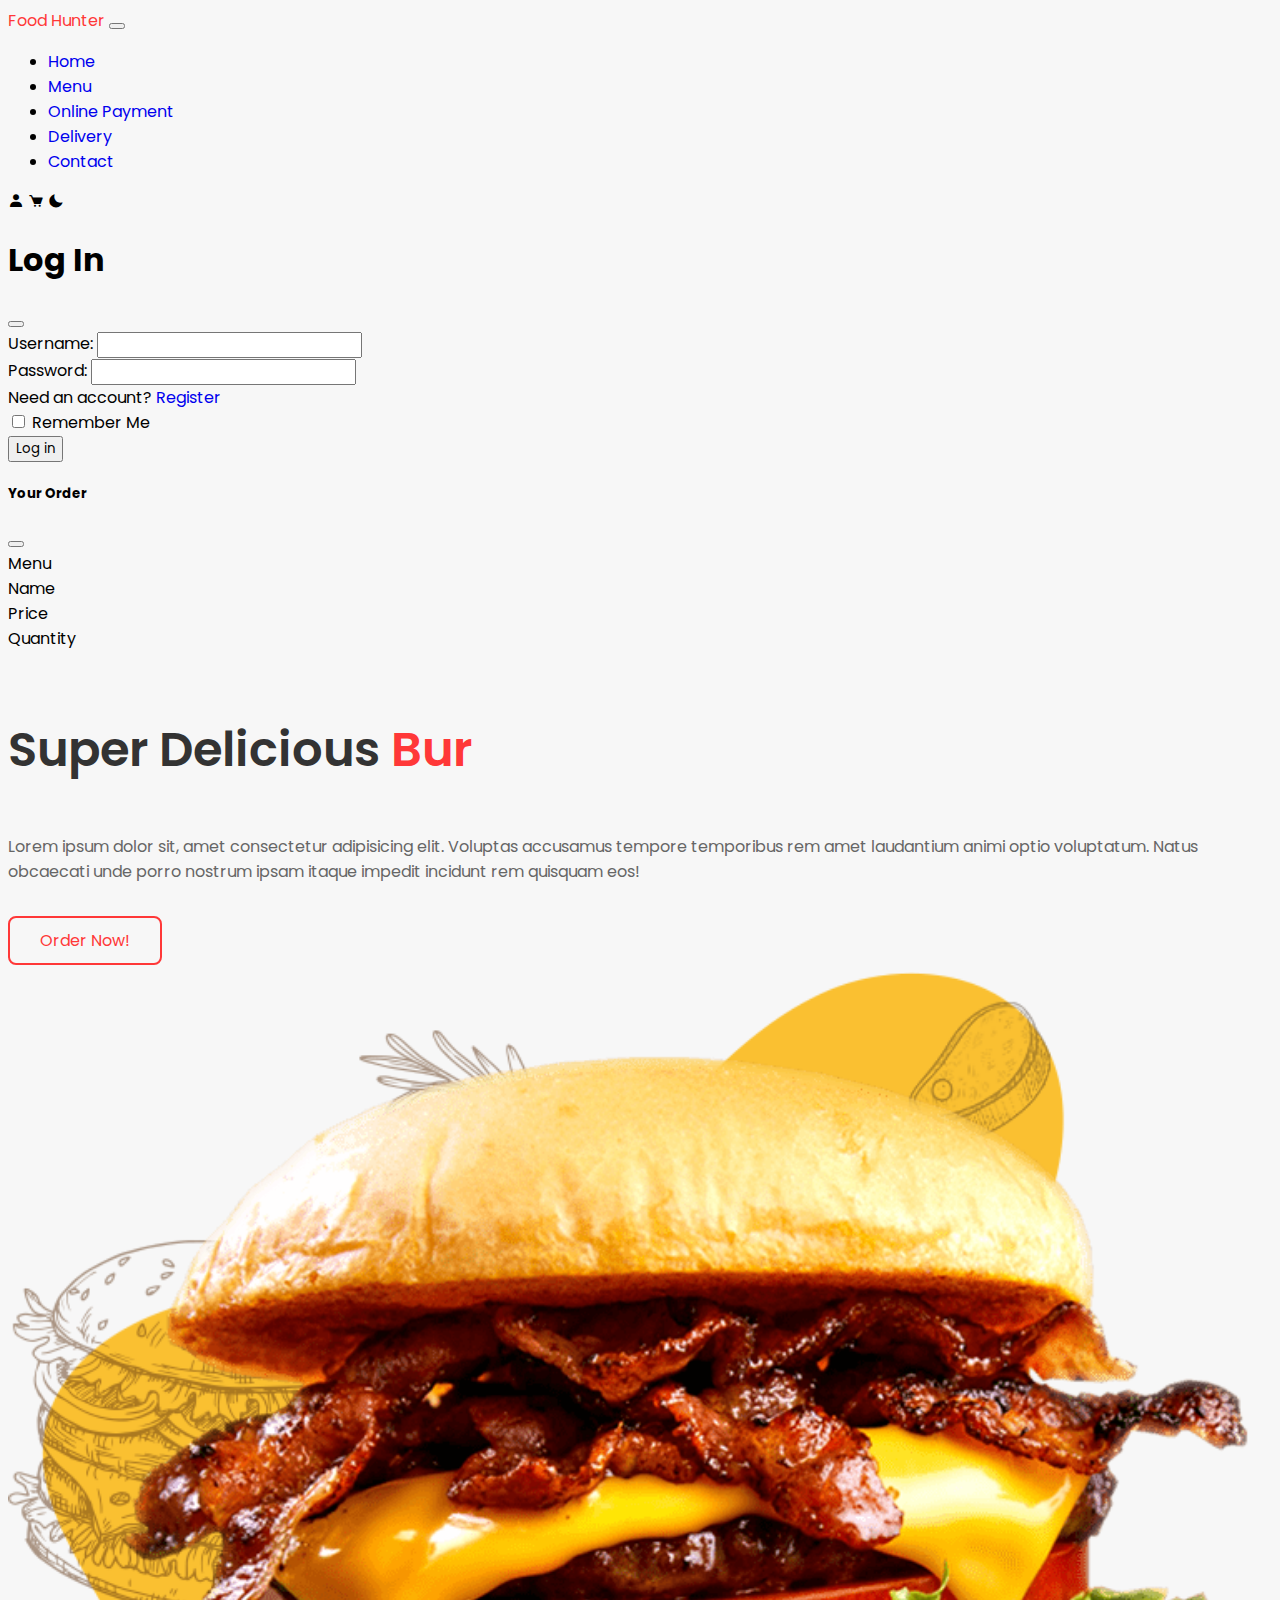
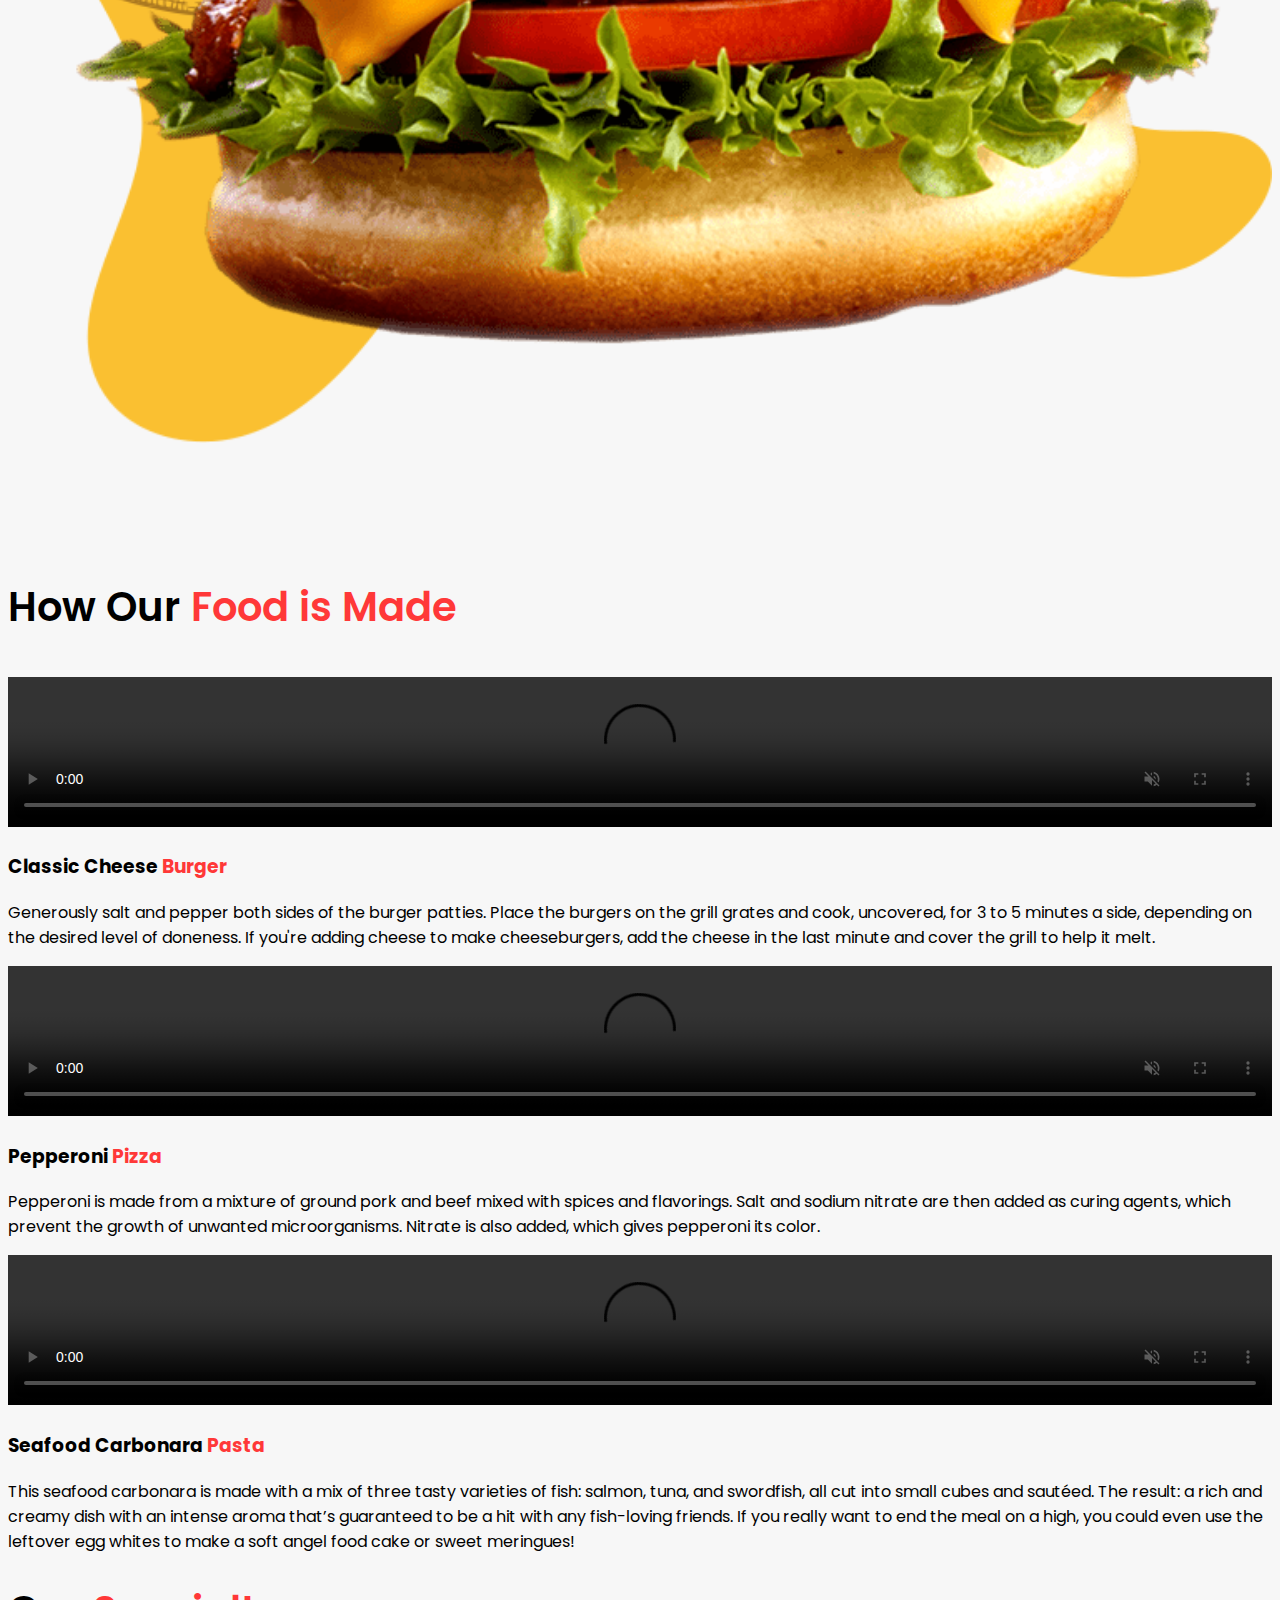
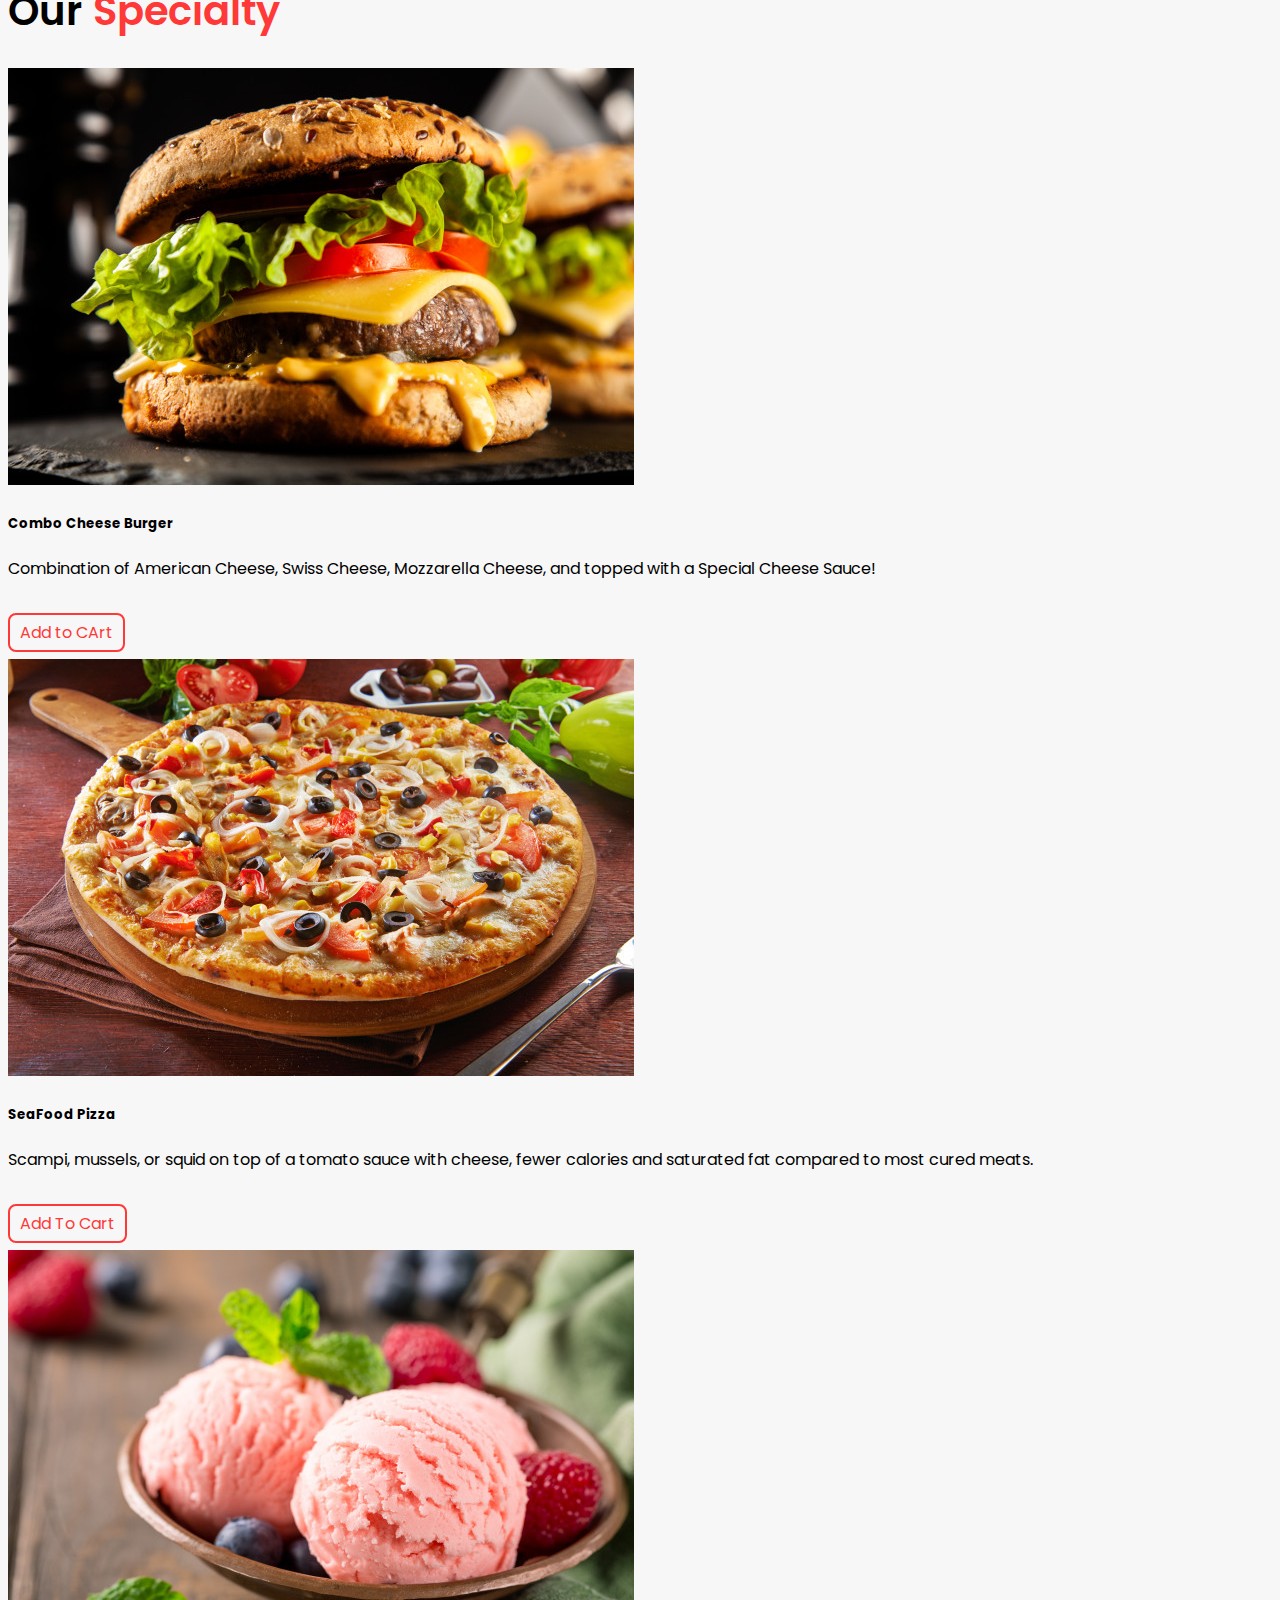
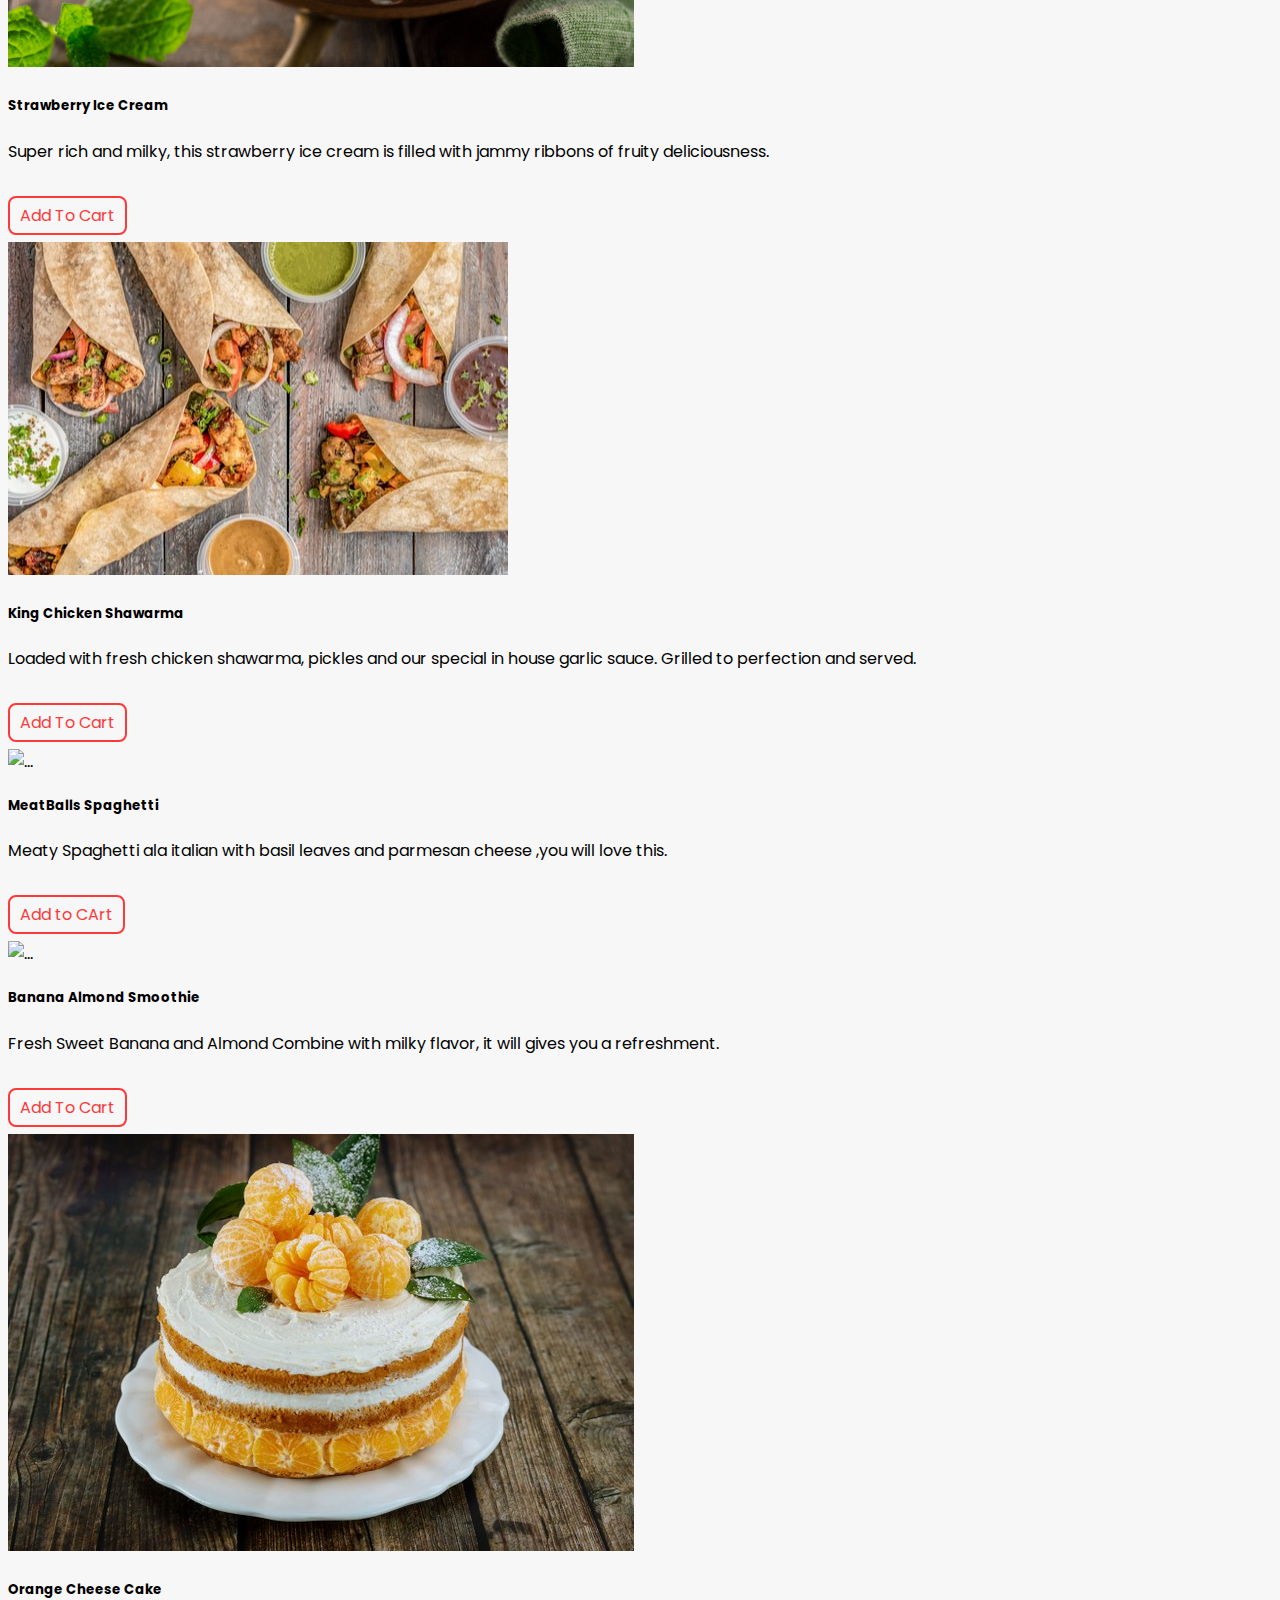
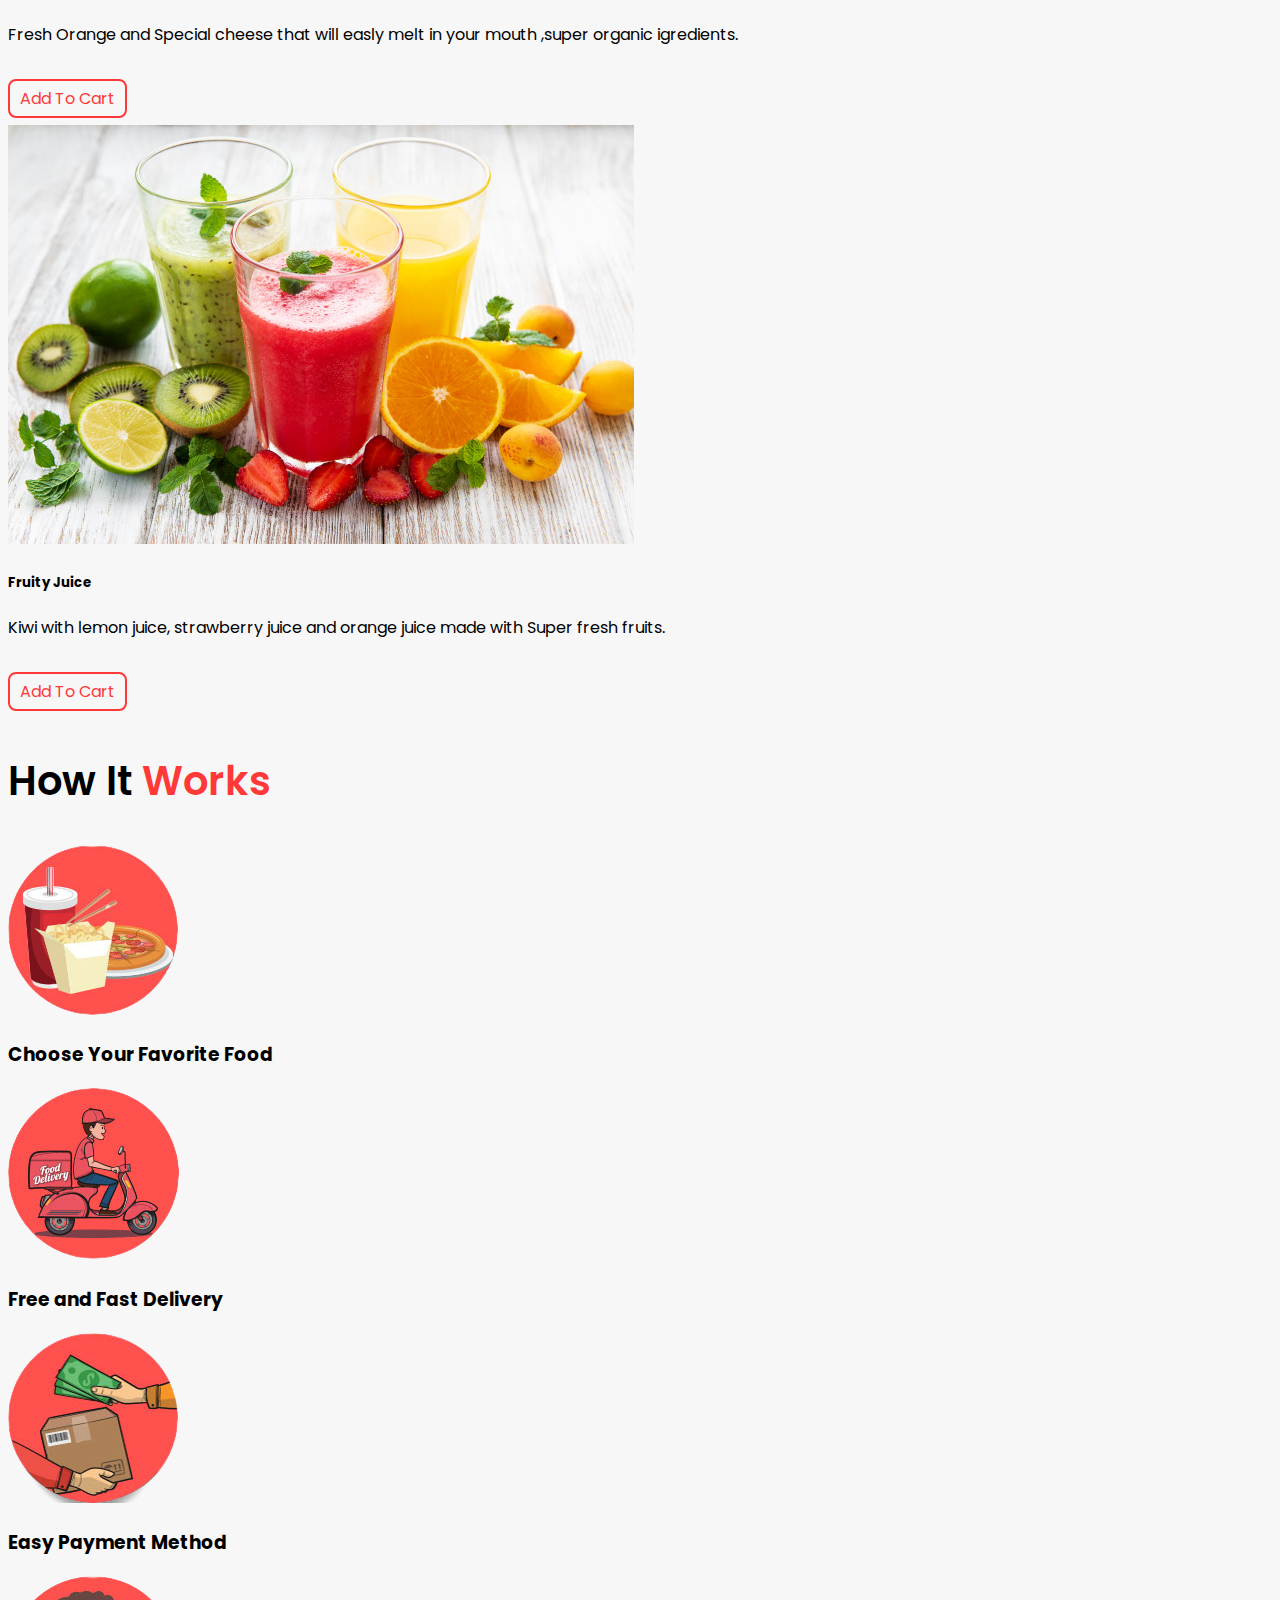
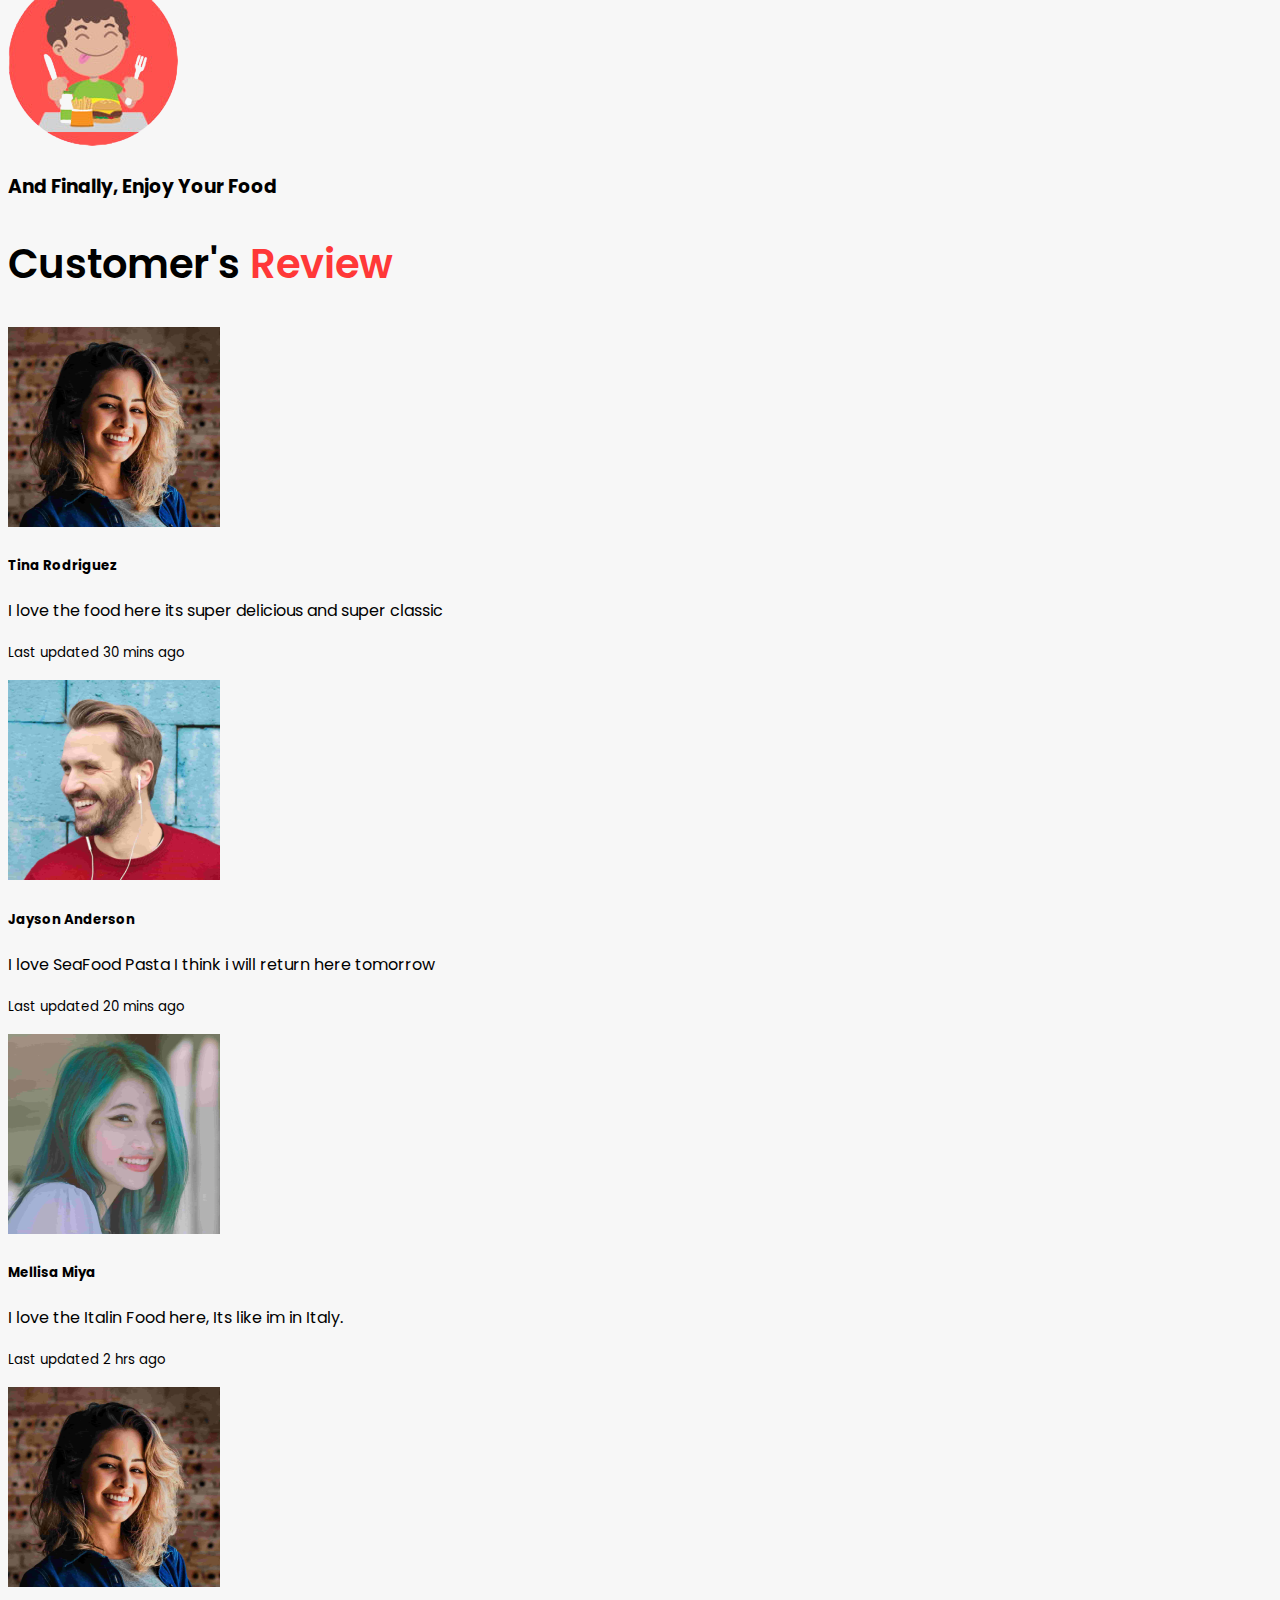
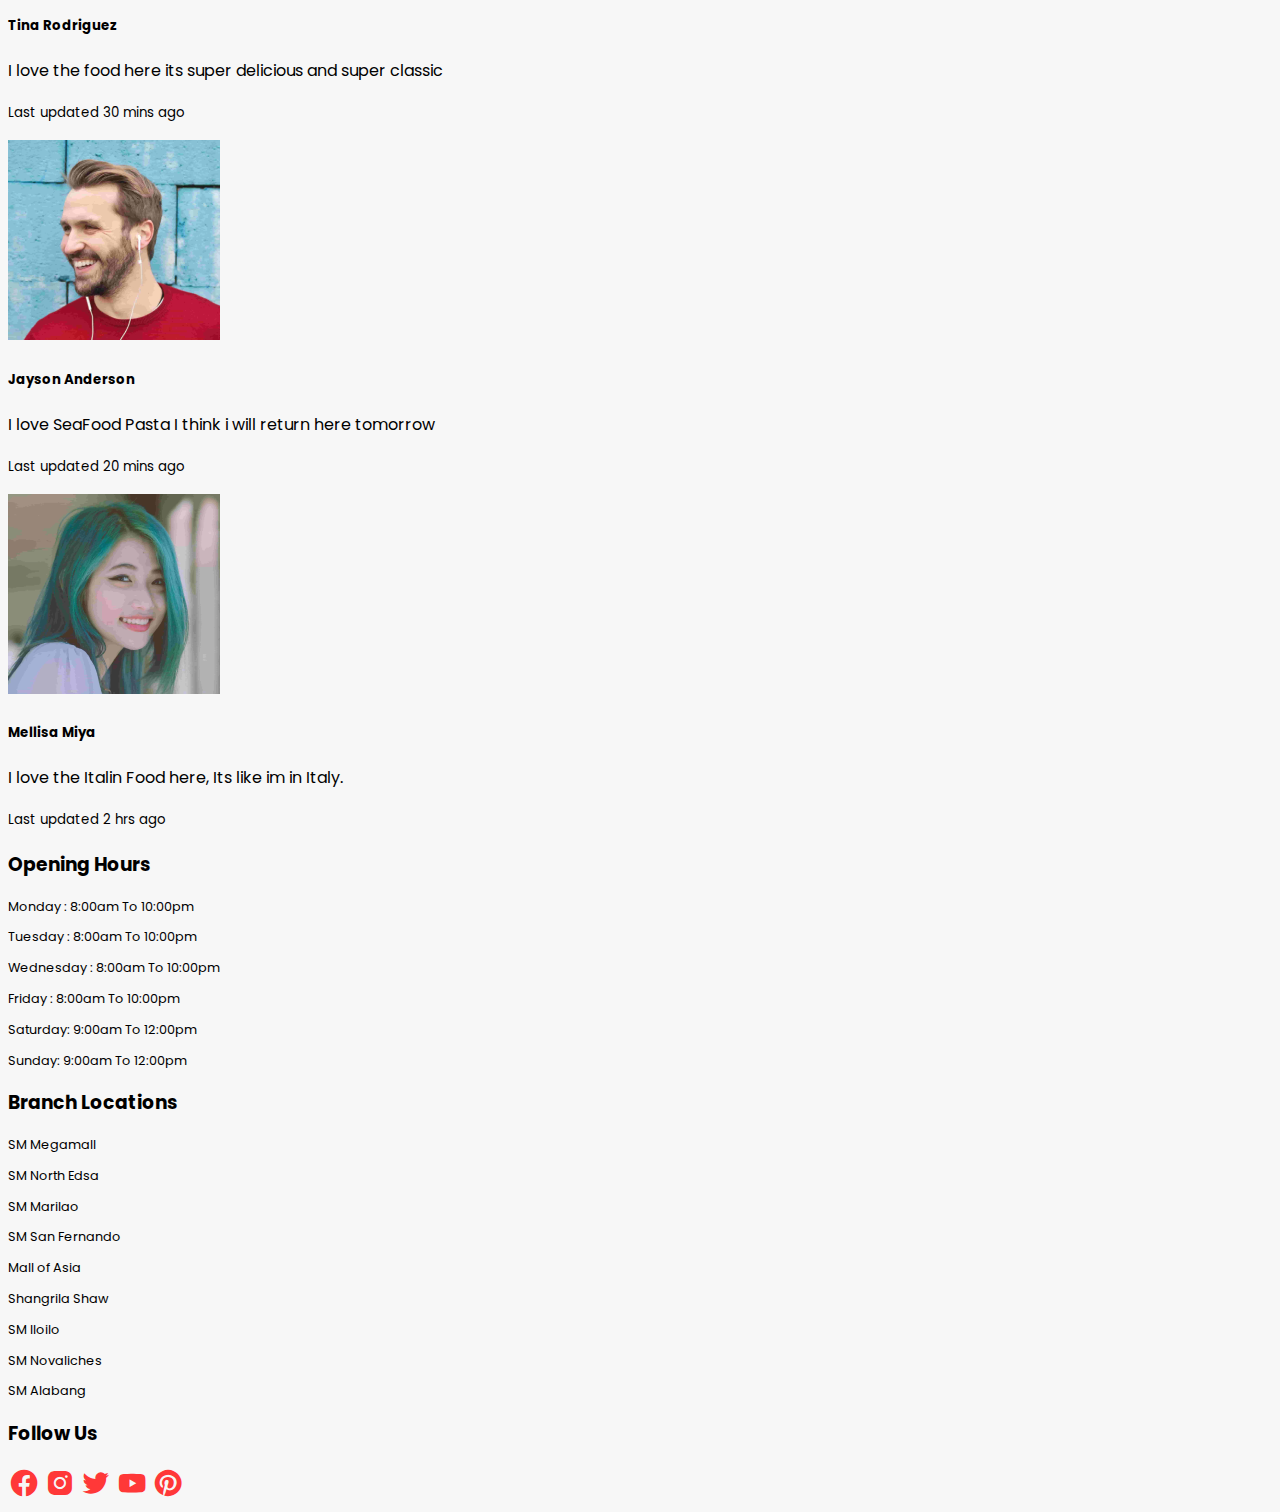
==== commit c90d54bb: "update files" ====
--- a/index.html
+++ b/index.html
@@ -3,7 +3,7 @@
   <head>
     <meta charset="utf-8" />
     <meta name="viewport" content="width=device-width, initial-scale=1" />
-    <title>My Food</title>
+    <title>Food Hunter</title>
     <link
       href="https://cdn.jsdelivr.net/npm/bootstrap@5.2.2/dist/css/bootstrap.min.css"
       rel="stylesheet"
@@ -38,23 +38,13 @@
             <li class="nav-item me-3">
               <a class="nav-link active" aria-current="page" href="./index.html">Home</a>
             </li>
-            <li class="nav-item dropdown me-3">
+            <li class="nav-item  me-3">
               <a
-                class="nav-link dropdown-toggle"
-                href="#"
-                role="button"
-                data-bs-toggle="dropdown"
-                aria-expanded="false"
+                class="nav-link"
+                href="./link files/menu.html"
               >
                 Menu
               </a>
-              <ul class="dropdown-menu">
-                <li><a class="dropdown-item" href="#">Burger</a></li>
-                <li><a class="dropdown-item" href="#">Pizza</a></li>
-                <li><a class="dropdown-item" href="#">Ice Cream</a></li>
-                <li><a class="dropdown-item" href="#">Drinks</a></li>
-                <li><a class="dropdown-item" href="#">Cake</a></li>
-              </ul>
             </li>
             <li class="nav-item me-3">
               <a class="nav-link" href="./link files/online-payment.html">Online Payment</a>
@@ -72,9 +62,7 @@
             ></a>
             <a
               href=""
-              data-bs-toggle="offcanvas"
-              data-bs-target="#offcanvasRight"
-              aria-controls="offcanvasRight"
+              data-bs-toggle="offcanvas" data-bs-target="#offcanvasScrolling" aria-controls="offcanvasScrolling"
               ><i class="bx bxs-cart fs-2 me-3"></i
             ></a>
             <i class="bx bxs-moon fs-2 me-5"></i>
@@ -94,7 +82,7 @@
       <div class="modal-dialog">
         <div class="modal-content">
           <div class="modal-header">
-            <h1 class="modal-title fs-5" id="exampleModalLabel">Modal title</h1>
+            <h1 class="modal-title fs-5" id="exampleModalLabel">Log In</h1>
             <button
               type="button"
               class="btn-close"
@@ -134,25 +122,28 @@
     </div>
     <!-- Modal end -->
 
-    <div
-      class="offcanvas offcanvas-end"
-      tabindex="-1"
-      id="offcanvasRight"
-      aria-labelledby="offcanvasRightLabel"
-    >
+    <!-- OffCanvas -->
+
+    <div class="offcanvas offcanvas-end" data-bs-scroll="true" data-bs-backdrop="false" tabindex="-1" id="offcanvasScrolling" aria-labelledby="offcanvasScrollingLabel">
       <div class="offcanvas-header">
-        <h5 class="offcanvas-title" id="offcanvasRightLabel">
-          Offcanvas right
-        </h5>
-        <button
-          type="button"
-          class="btn-close"
-          data-bs-dismiss="offcanvas"
-          aria-label="Close"
-        ></button>
-      </div>
-      <div class="offcanvas-body">...</div>
-    </div>
+        <h5 class="offcanvas-title" id="offcanvasScrollingLabel">Your Order</h5>
+        <button type="button" class="btn-close" data-bs-dismiss="offcanvas" aria-label="Close"></button>
+      </div>
+      <div class="offcanvas-body">
+        <div>
+          <div class="row">
+           <div class="col">Menu</div>
+           <div class="col">Name</div>
+           <div class="col">Price</div>
+           <div class="col">Quantity</div>
+          </div>
+          <div id="showOrder"></div>
+          
+
+        </div>
+      </div>
+    </div>
+    <!-- OffCanvas -->
 
     <!-- Header End -->
 
@@ -238,7 +229,7 @@
                 Combination of American Cheese, Swiss Cheese, Mozzarella Cheese,
                  and topped with a Special Cheese Sauce!
               </p>
-              <a href="#" class="btn special-btn">Add to CArt</a>
+              <a href="#" class="btn special-btn" >Add to CArt</a>
             </div>
           </div>
         </div>
--- a/Css/style.css
+++ b/Css/style.css
@@ -12,6 +12,9 @@
 
   :root{
     --red:#ff3838;
+  }
+  i {
+    color: black;
   }
 
   /* Navbar */
@@ -320,4 +323,16 @@
     100% {
       transform: skewX(10deg);
     }
-  }+  }
+
+  /* Menu */
+  .burger-menu {
+    margin-top: 7%;
+    
+  }
+  .grid {
+    display: grid;
+    grid-gap: 100px;
+    grid-template-columns: repeat(auto-fill, 186px);
+  }
+  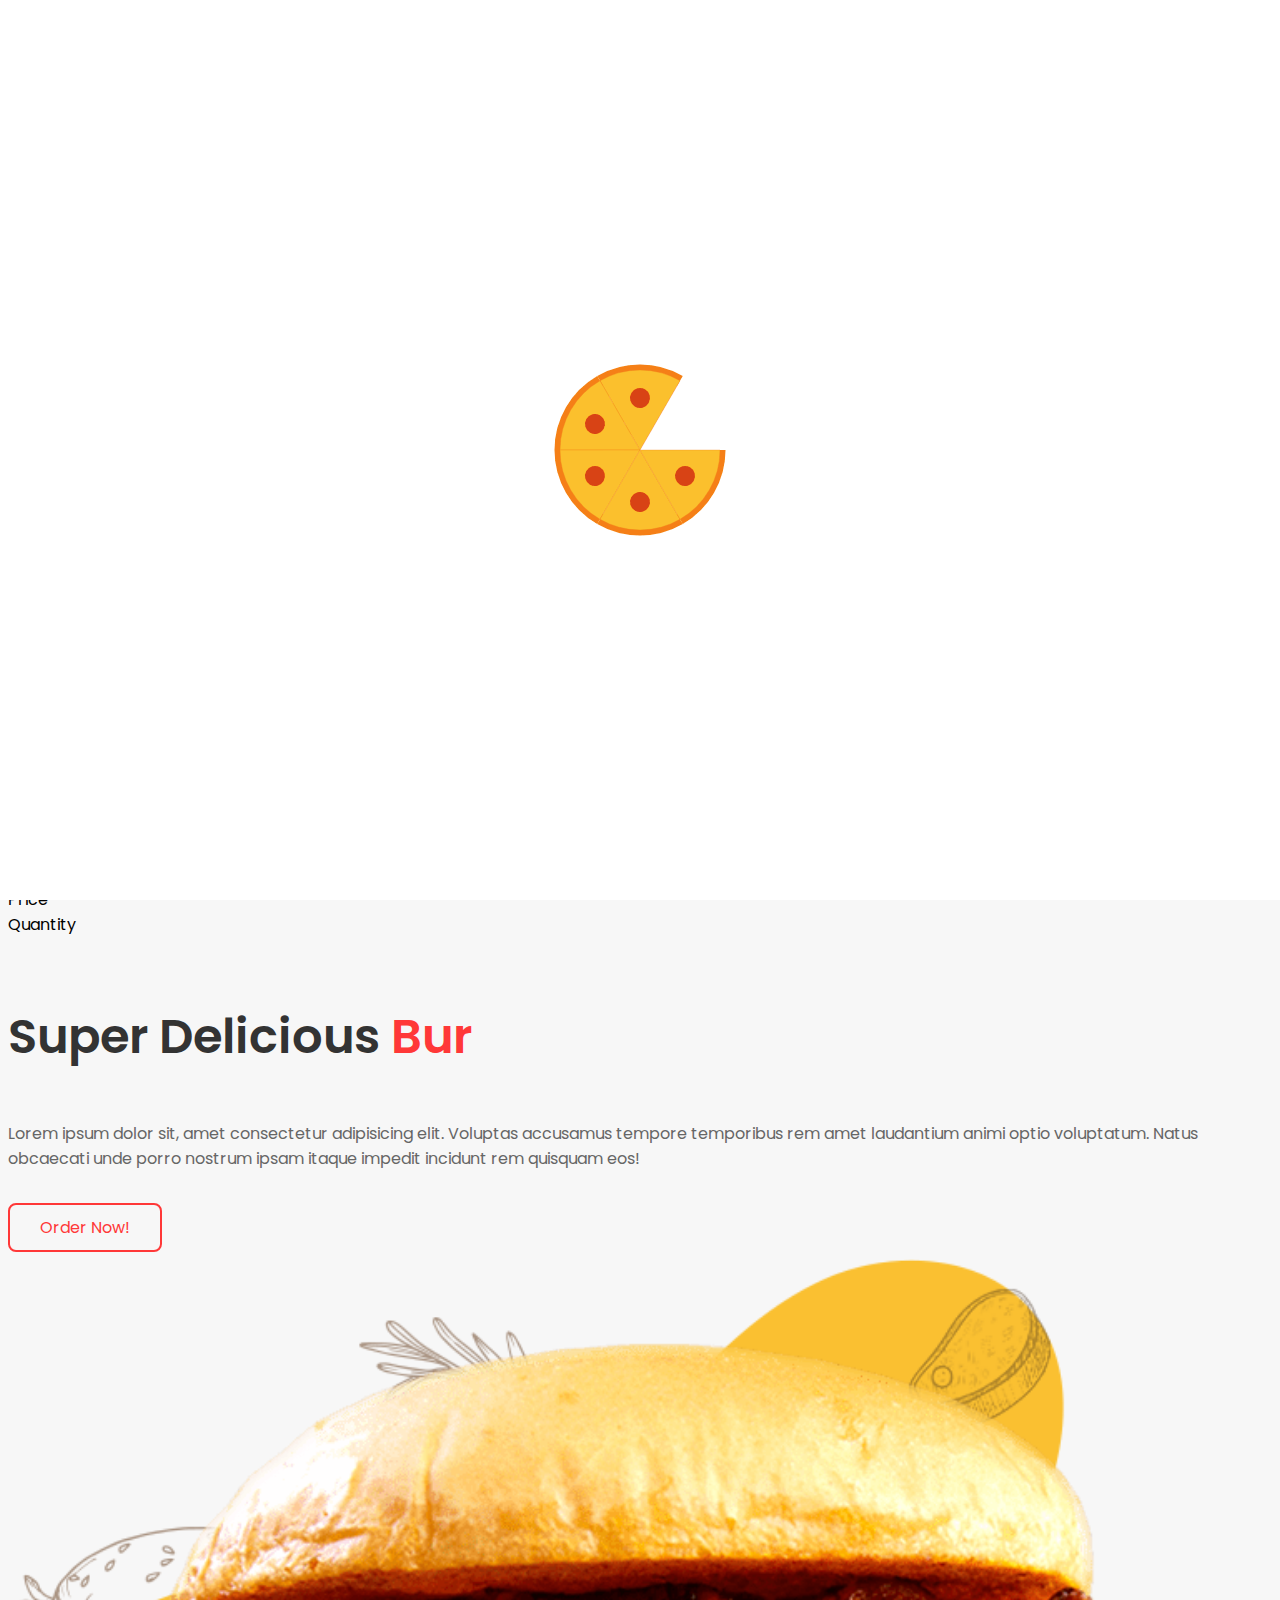
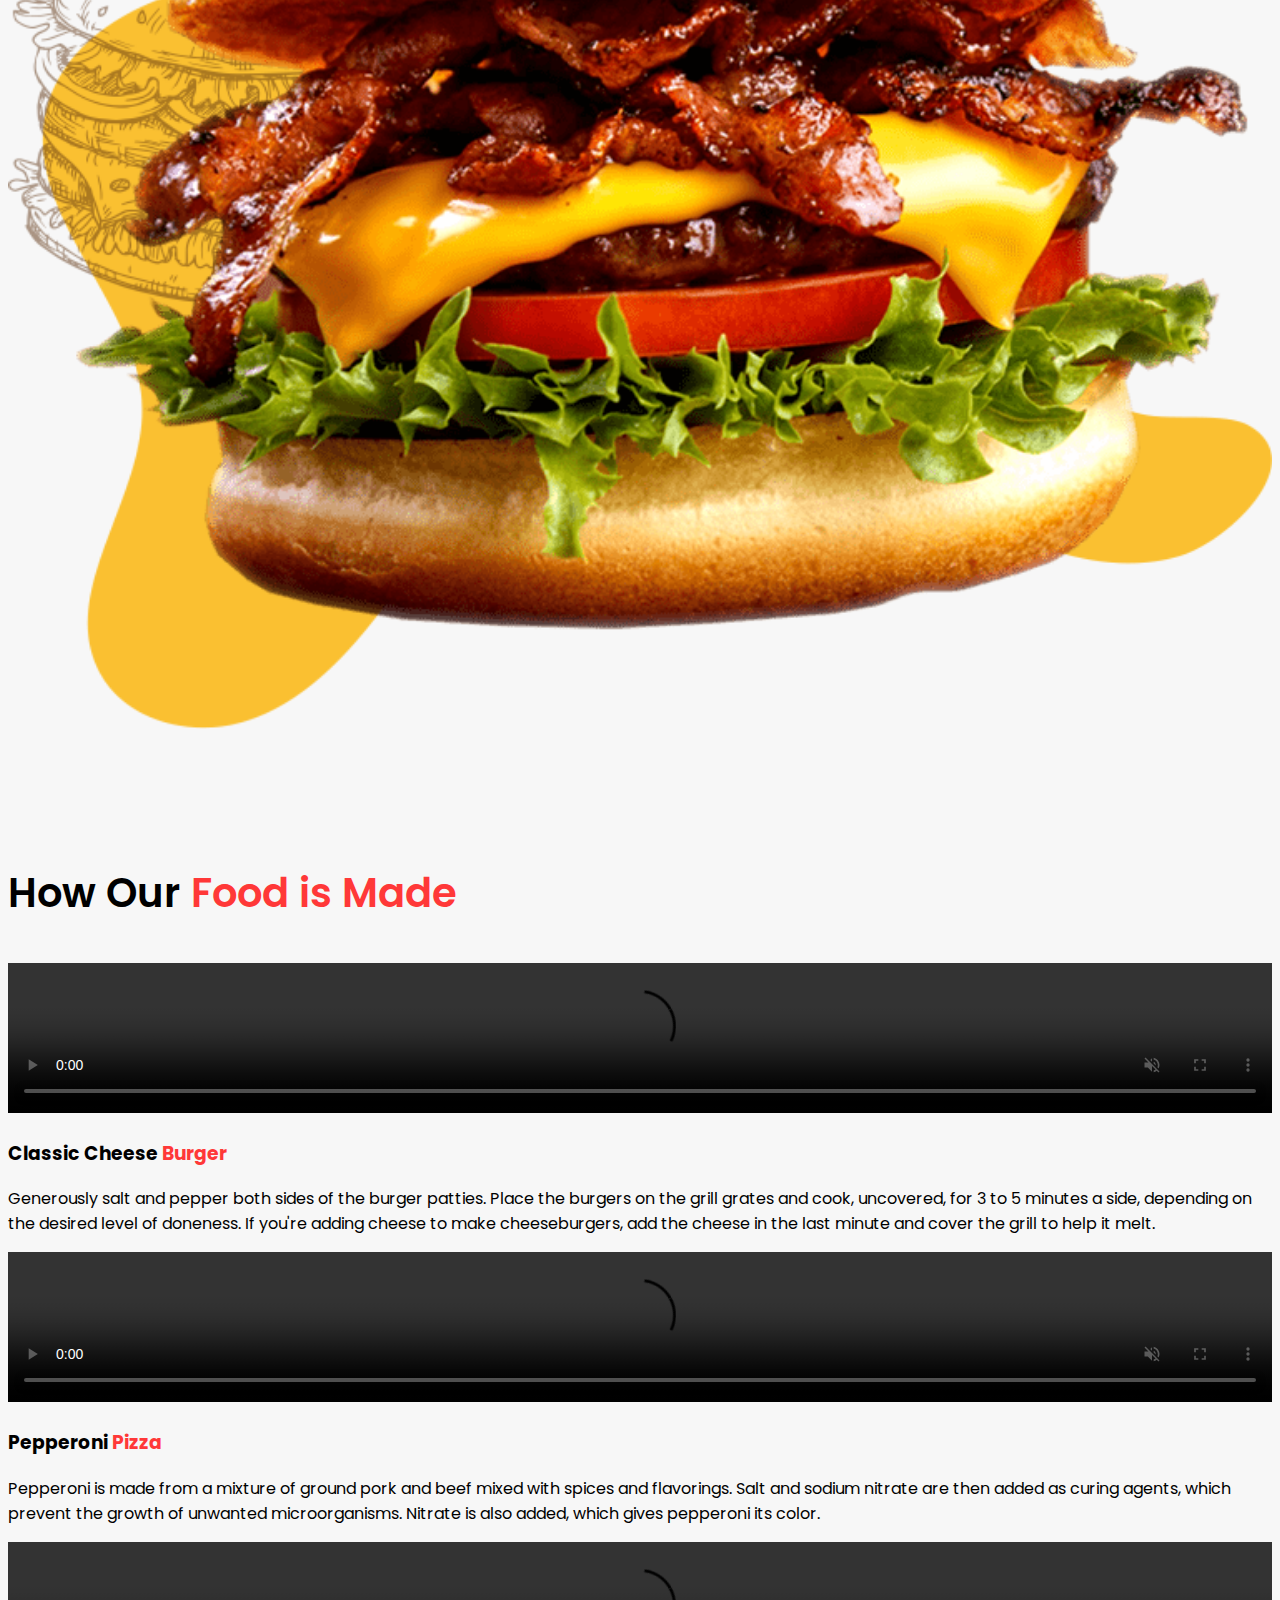
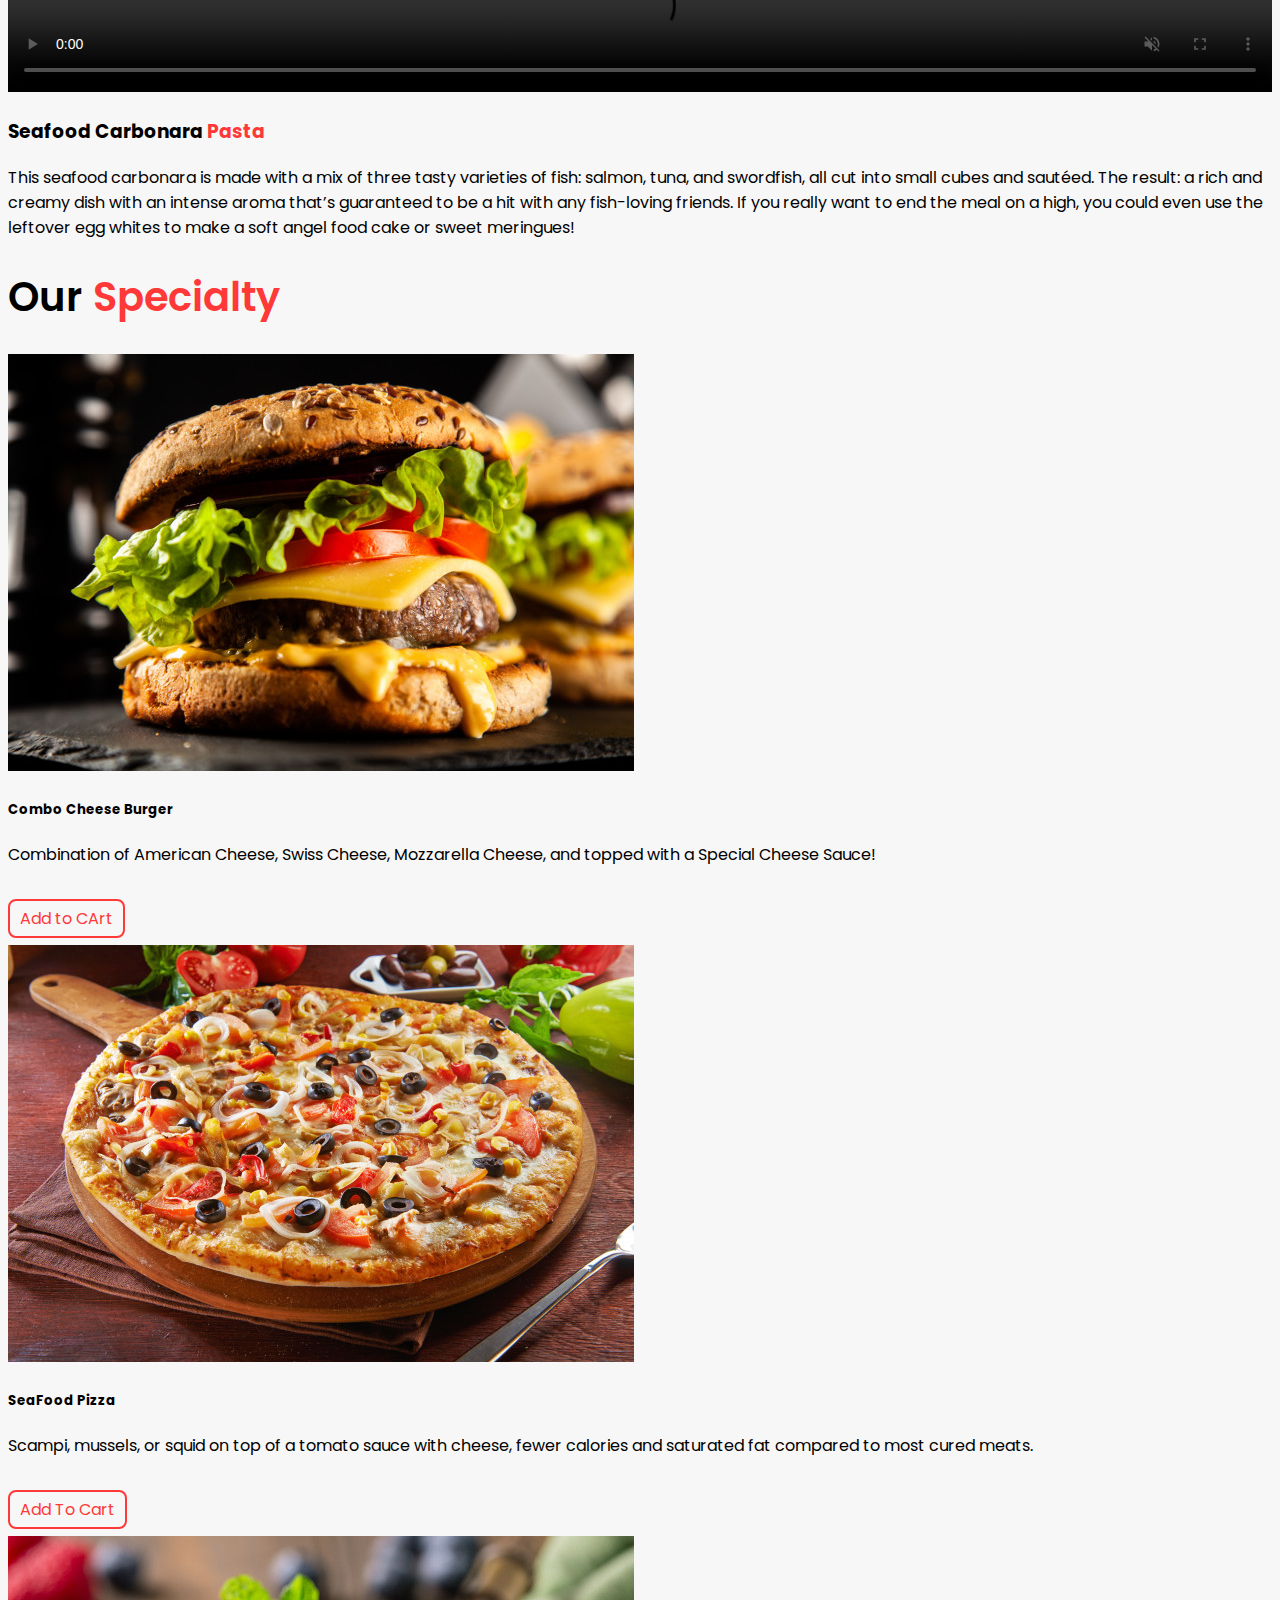
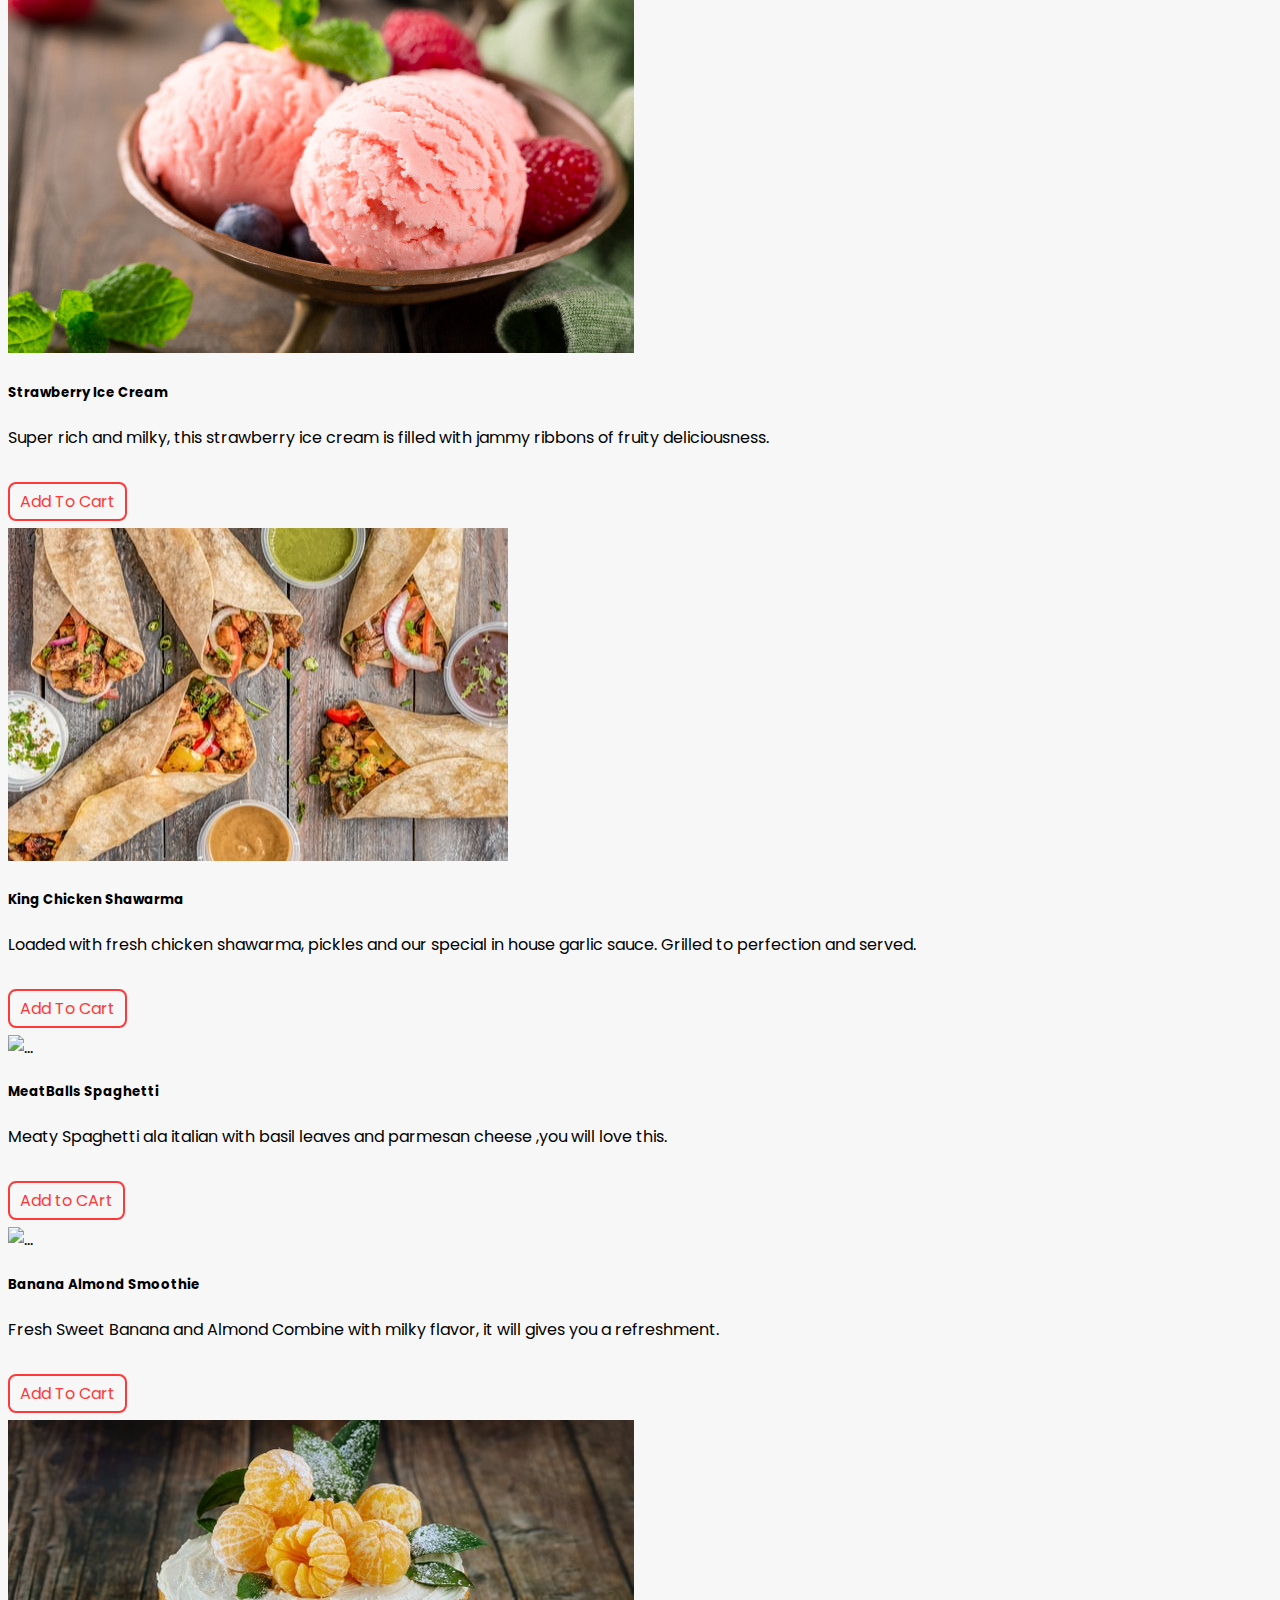
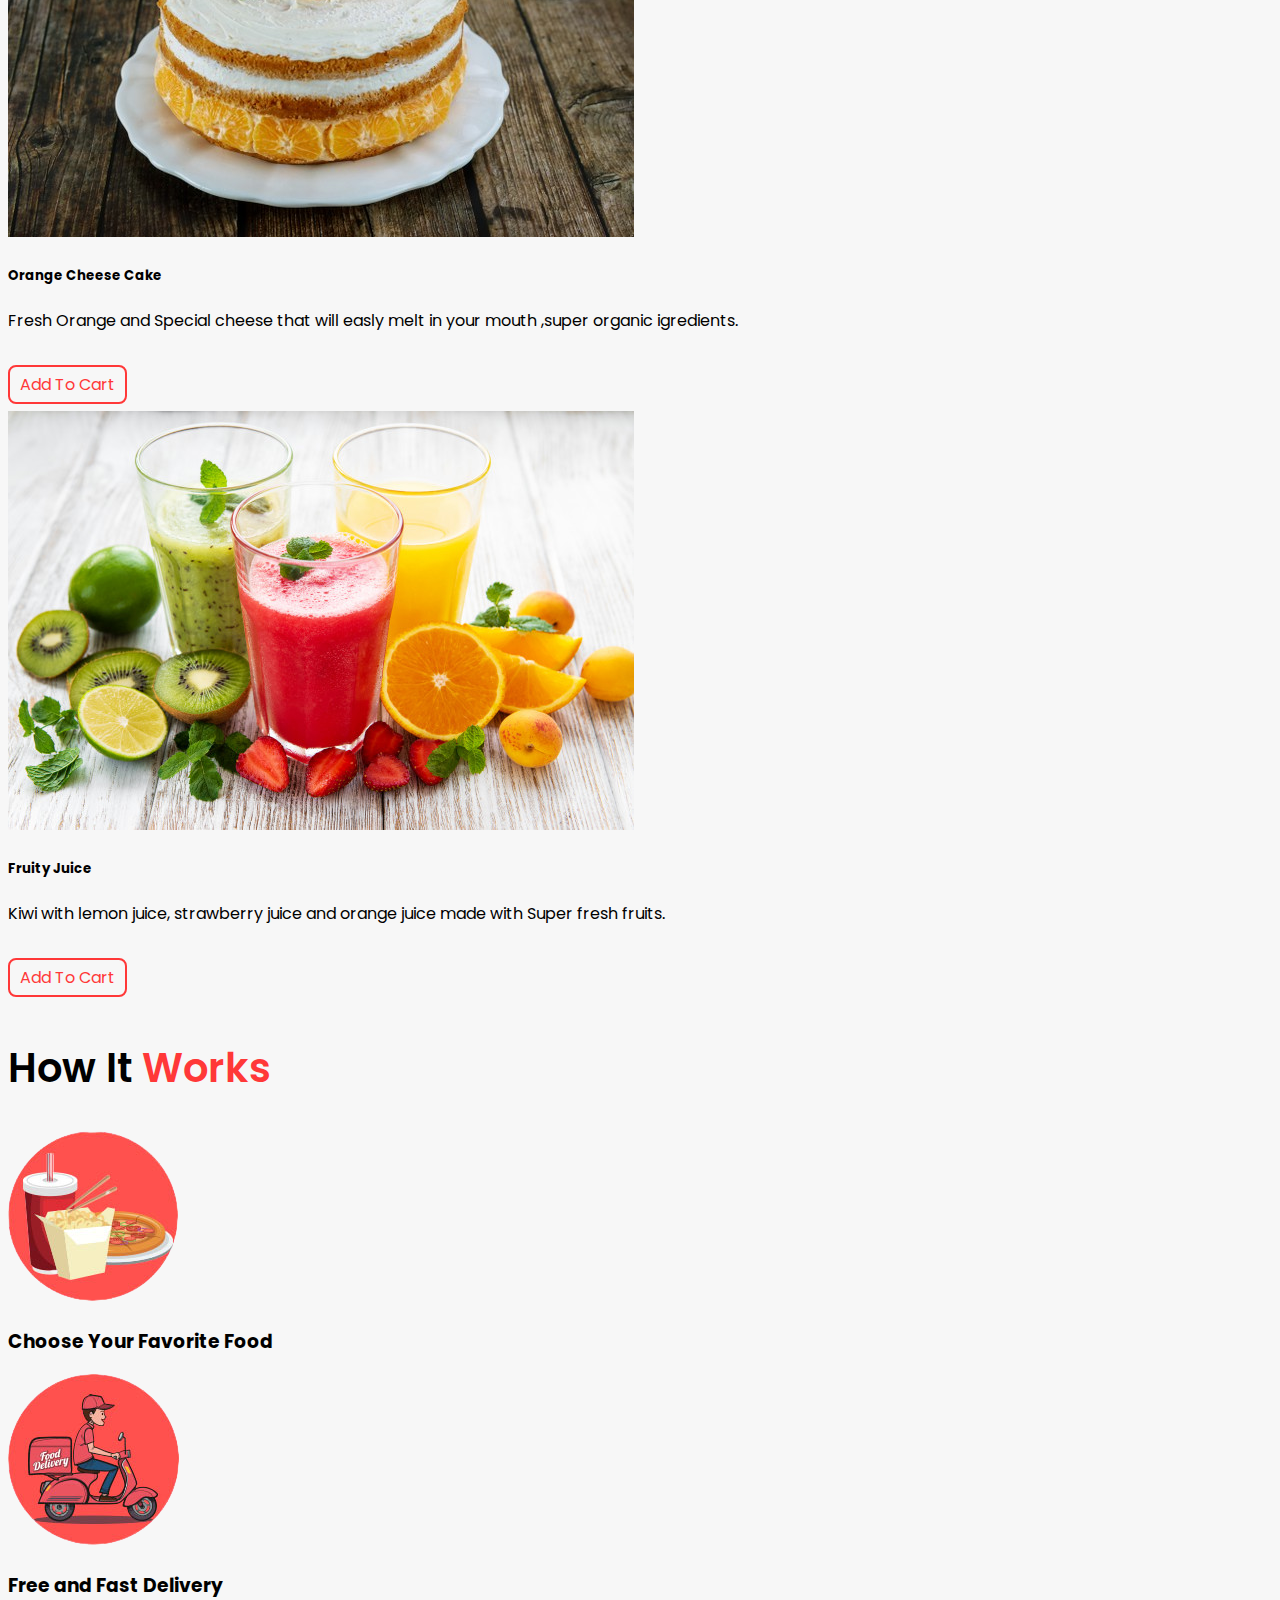
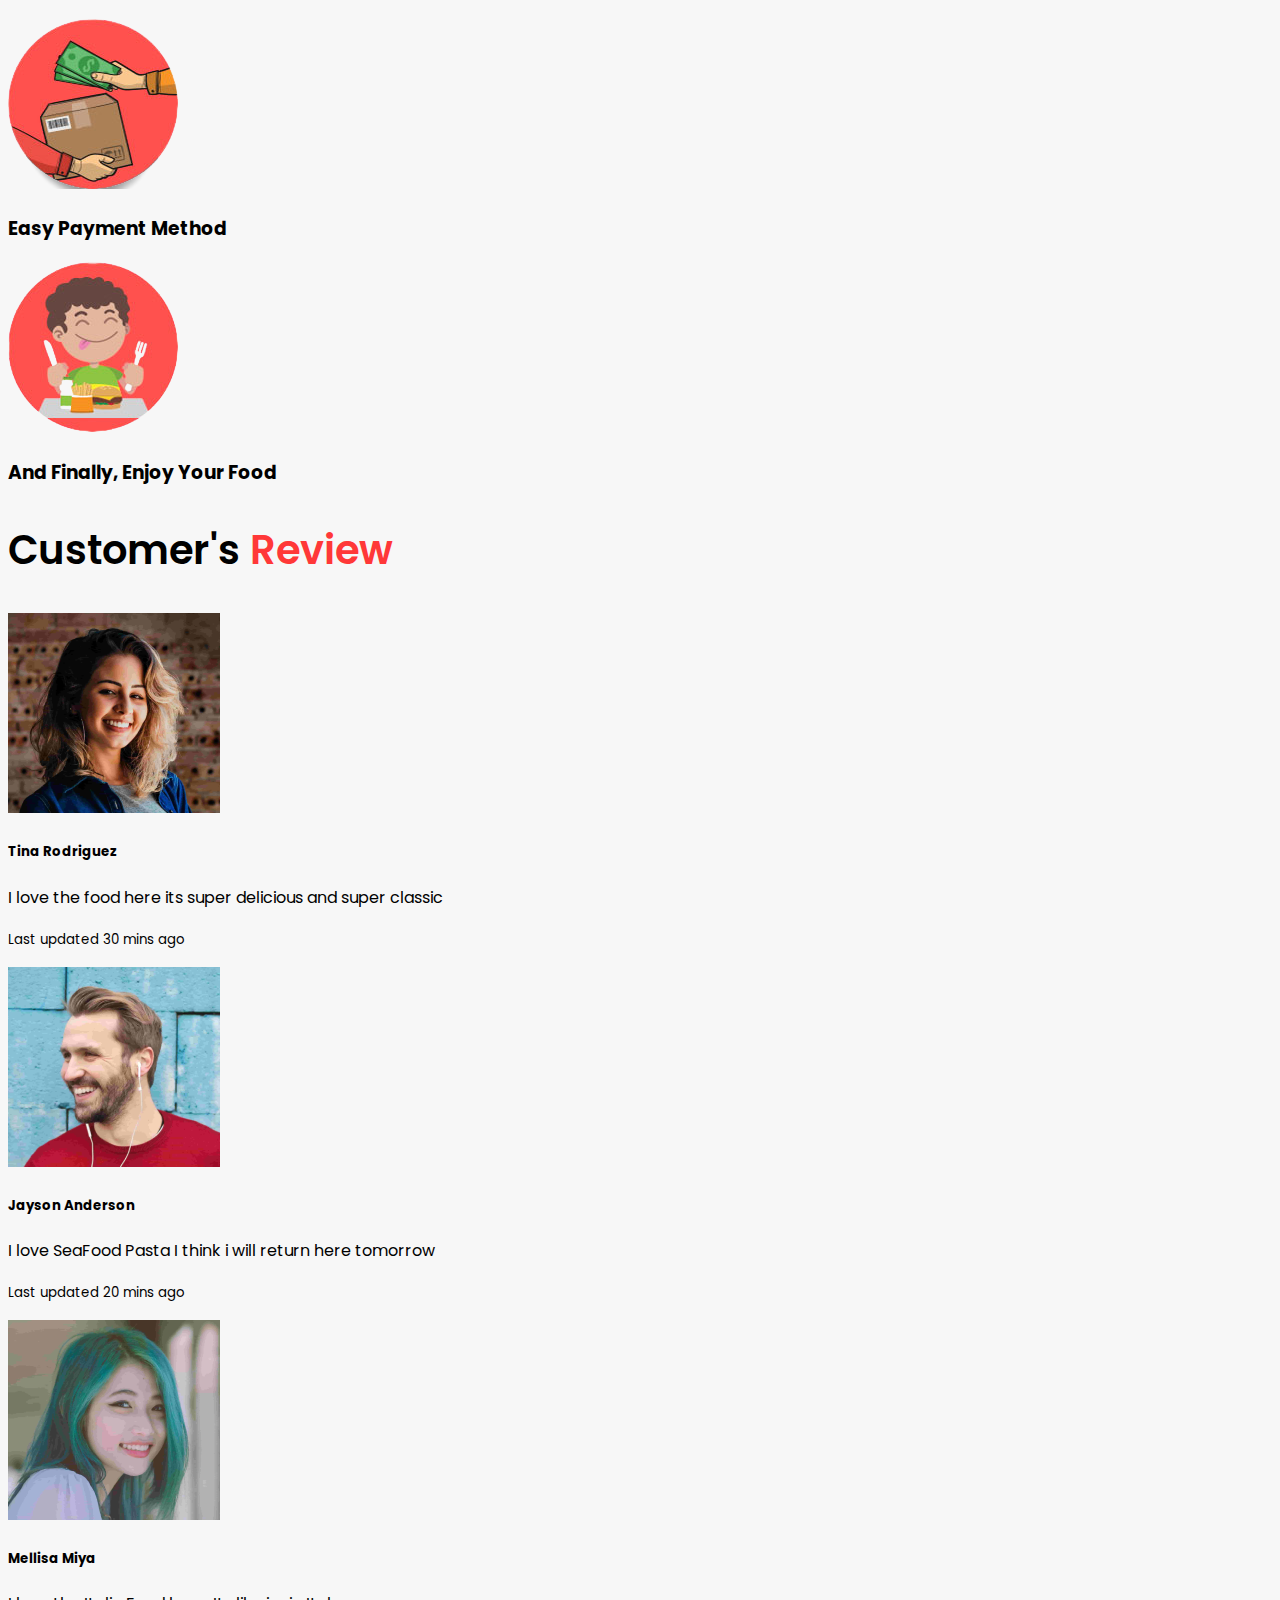
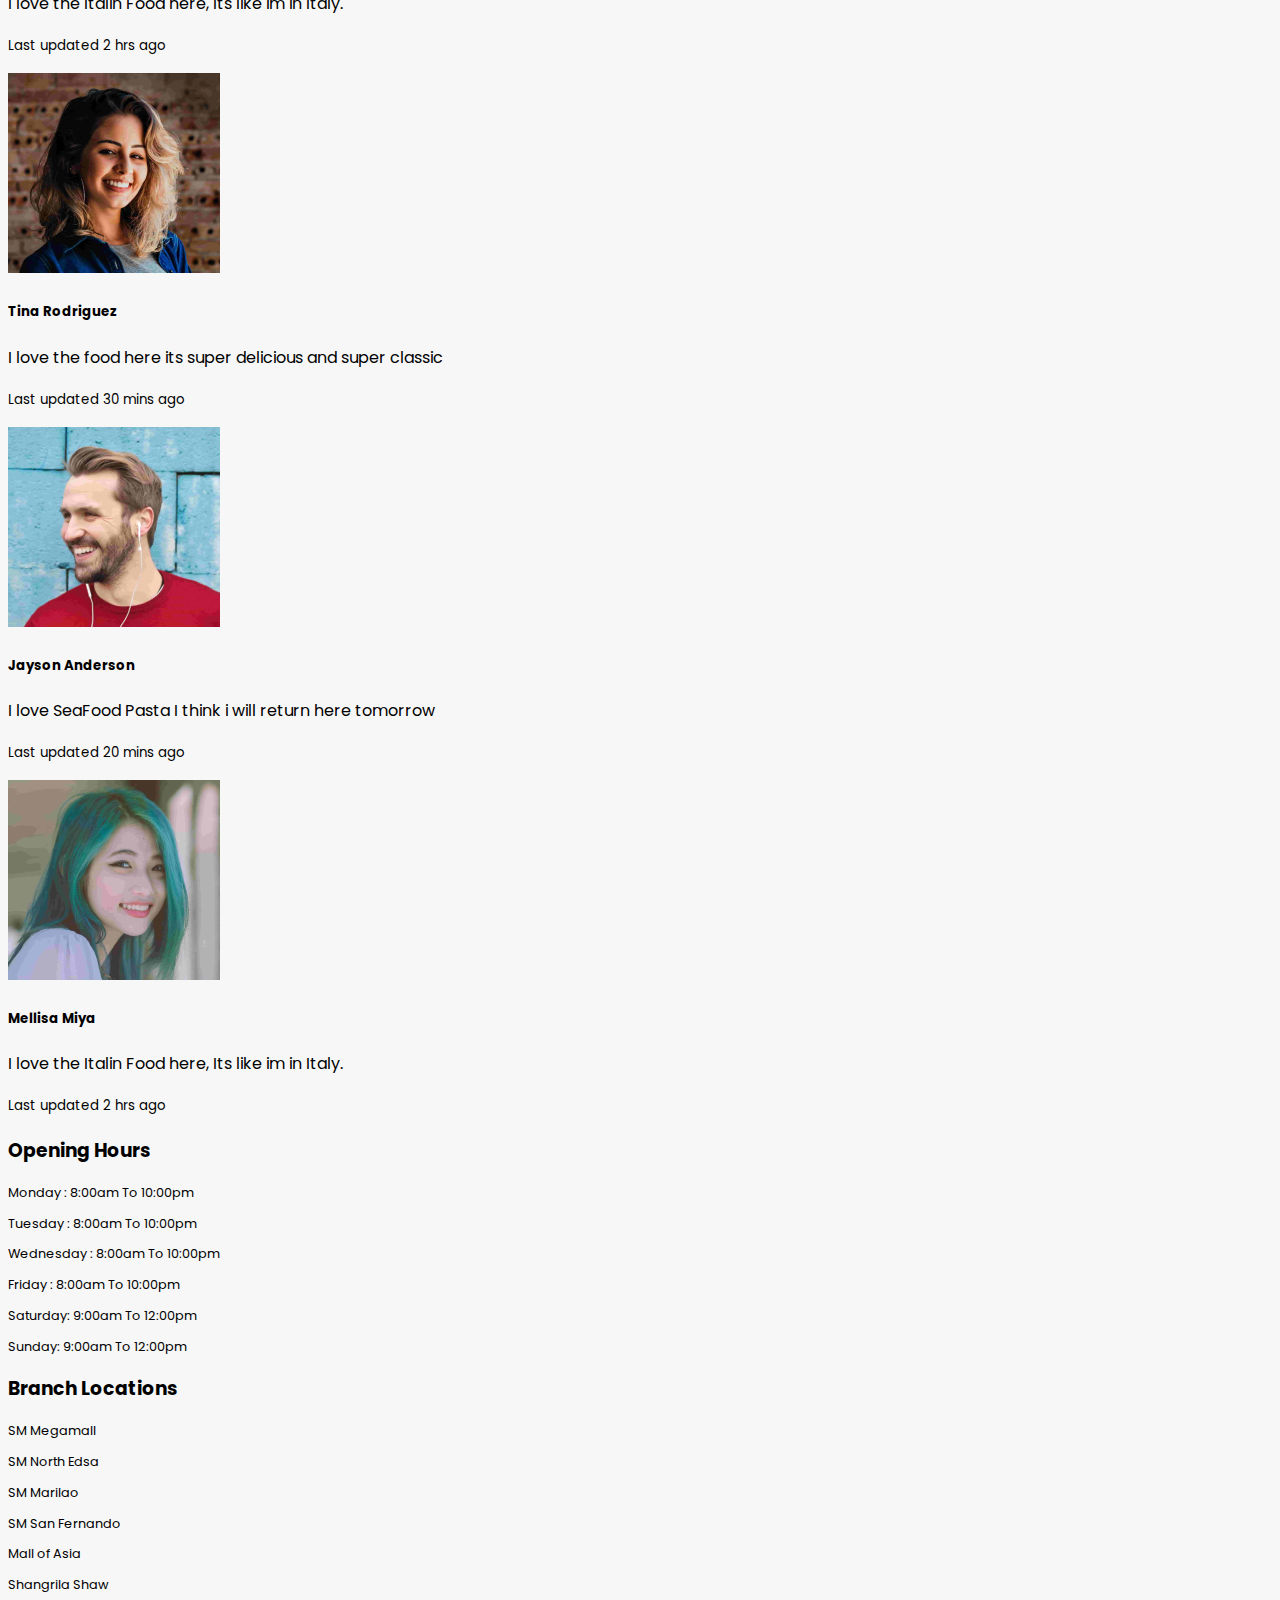
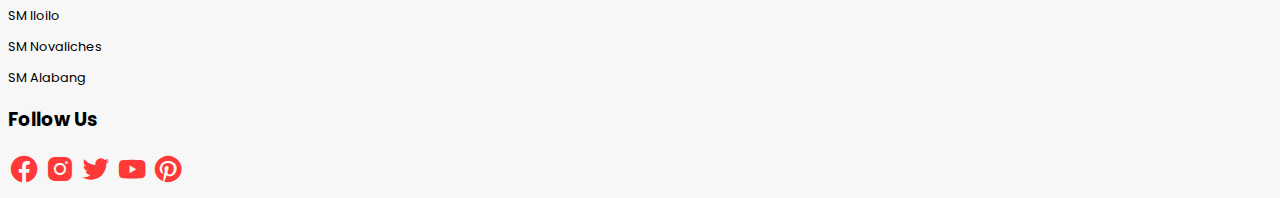
==== commit 33dcfcf7: "update files" ====
--- a/index.html
+++ b/index.html
@@ -16,6 +16,94 @@
       rel="stylesheet"
       href="https://unpkg.com/boxicons@latest/css/boxicons.min.css"
     />
+    <script>
+      function accountLogin() {
+        sessionStorage.clear();
+        let x = document.getElementById("username").value;
+        let y = document.getElementById("password").value;
+        let user = false;
+        let pass = false;
+        if (x == "kerubin") {
+          user = true;
+        } else {
+          alert("Incorrect username");
+          return false;
+        }
+
+        if (y == "admin123") {
+          pass = true;
+        } else {
+          alert("Incorrect password");
+          return false;
+        }
+
+        if (user && pass) {
+          localStorage.setItem("username", x);
+          setLoginUser();
+          window.location.href = "./index.html";
+        }
+        return false;
+      }
+    </script>
+    <script>
+      function checkFirstName() {
+        let fname = document.forms["myForm"]["firstname"].value;
+        let has_digit = false;
+        for (let i = 0; i < fname.length; i++) {
+          if ("0123456789".includes(fname.charAt(i))) {
+            has_digit = true;
+          }
+        }
+        if (has_digit) {
+          alert("First name can not have a digit!");
+          return false;
+        }
+        return true;
+      }
+
+      function checkLastName() {
+        let lname = document.forms["myForm"]["lastname"].value;
+        let has_digit = false;
+        for (let i = 0; i < lname.length; i++) {
+          if ("0123456789".includes(lname.charAt(i))) {
+            has_digit = true;
+          }
+        }
+        if (has_digit) {
+          alert("Last name can not have a digit!");
+          return false;
+        }
+        return true;
+      }
+
+      function checkPassword() {
+        let pw1 = document.forms["myForm"]["passwordform"].value;
+        let pw2 = document.forms["myForm"]["conpass"].value;
+
+        let has_digit = false;
+        for (let i = 0; i < pw1.length; i++) {
+          if ("0123456789".includes(pw1.charAt(i))) {
+            has_digit = true;
+          }
+        }
+        if (has_digit == false) {
+          alert("No number found in password!");
+          return false;
+        }
+
+        if (pw1 != pw2) {
+          alert("Password not the same!");
+          return false;
+        }
+        return true;
+      }
+
+      function validateForm() {
+        checkFirstName();
+        checkLastName();
+        checkPassword();
+      }
+    </script>
   </head>
   <body>
     <!-- Header Start -->
@@ -72,54 +160,160 @@
     </nav>
 
     <!-- Modal -->
-    <div
-      class="modal fade"
-      id="exampleModal"
-      tabindex="-1"
-      aria-labelledby="exampleModalLabel"
-      aria-hidden="true"
-    >
-      <div class="modal-dialog">
-        <div class="modal-content">
-          <div class="modal-header">
-            <h1 class="modal-title fs-5" id="exampleModalLabel">Log In</h1>
-            <button
-              type="button"
-              class="btn-close"
-              data-bs-dismiss="modal"
-              aria-label="Close"
-            ></button>
-          </div>
-          <div class="modal-body">
-            <form from name="login" onsubmit="return accountLogin()">
-              <div class="form-group">
-                <label for="text">Username:</label>
-                <input type="text" class="form-control" id="username" />
-              </div>
-              <div class="form-group">
-                <label for="pwd">Password:</label>
-                <input type="password" class="form-control" id="password" />
-              </div>
-              <div class="form-group">
-                Need an account?
-                <a href="accountreg.html"><span> Register</span></a>
-              </div>
-              <div class="container form-group">
-                <div class="row">
-                  <div class="col-lg-9 p-0 m-0 form-group">
-                    <input type="checkbox" name="remember" id="remember" />
-                    <label for="remember">Remember Me</label>
-                  </div>
-                  <div class="col-lg-3">
-                    <button type="submit">Log in</button>
-                  </div>
-                </div>
-              </div>
-            </form>
-          </div>
-        </div>
-      </div>
-    </div>
+   <!-- Modal -->
+   <div
+   class="modal fade"
+   id="exampleModal"
+   tabindex="-1"
+   aria-labelledby="exampleModalLabel"
+   aria-hidden="true"
+ >
+   <div class="modal-dialog">
+     <div class="modal-content">
+       <div class="modal-header">
+         <h1 class="modal-title fs-5" id="exampleModalLabel">
+           Login Account
+         </h1>
+         <button
+           type="button"
+           class="btn-close"
+           data-bs-dismiss="modal"
+           aria-label="Close"
+         ></button>
+       </div>
+       <div class="modal-body">
+         <form name="myForm" onsubmit="return validateForm()">
+           <label for="text">Username:</label>
+           <input type="text" class="form-control" id="username" />
+           <div class="form-group pb-3">
+             <label for="pwd">Password:</label>
+             <input type="password" class="form-control" id="password" />
+           </div>
+           <div class="form-group pb-3">
+             Need an account?
+             <a
+               href="#"
+               data-bs-toggle="modal"
+               data-bs-target="#RegisterModal"
+               ><span> Register</span></a
+             >
+           </div>
+           <div class="container form-group">
+             <div class="row">
+               <div class="col-lg-12">
+                 <button
+                   type="submit"
+                   class="btn btn-primary"
+                   onclick="return accountLogin();"
+                 >
+                   Log in
+                 </button>
+               </div>
+             </div>
+           </div>
+         </form>
+       </div>
+     </div>
+   </div>
+ </div>
+ <!-- Modal end -->
+ <!-- Register Modal -->
+ <div
+ class="modal fade"
+ id="RegisterModal"
+ tabindex="-1"
+ aria-labelledby="RegisterModalLabel"
+ aria-hidden="true"
+>
+ <div class="modal-dialog">
+   <div class="modal-content">
+     <div class="modal-header">
+       <h1 class="modal-title fs-5" id="RegisterModalLabel">
+         Create Account
+       </h1>
+       <button
+         type="button"
+         class="btn-close"
+         data-bs-dismiss="modal"
+         aria-label="Close"
+       ></button>
+     </div>
+     <div class="modal-body">
+       <div class="col-lg-12">
+         <form
+           class="form-group text-primary"
+           name="myForm"
+           onclick="return validateForm()"
+         >
+           <label for="firstname">First name</label>
+           <input
+             type="text"
+             class="form-control"
+             id="firstname"
+             placeholder="Juan"
+             required
+           />
+           <label for="lastname">Last name</label>
+           <input
+             type="text"
+             class="form-control"
+             id="lastname"
+             placeholder="dela Cruz"
+             required
+           />
+           <label for="username">Username</label>
+           <input
+             type="text"
+             class="form-control"
+             id="usernameform"
+             placeholder="juan01"
+             required
+           />
+           <label for="password">Password</label>
+           <input
+             type="password"
+             class="form-control"
+             id="passwordform"
+             placeholder="***"
+             required
+           />
+           <label for="conpass">Confirm Password</label>
+           <input
+             type="password"
+             class="form-control"
+             id="conpass"
+             placeholder="***"
+             required
+           /><br />
+           <button type="button " class="btn btn-primary col-lg-12">
+             Create account
+           </button>
+         </form>
+       </div>
+     </div>
+   </div>
+ </div>
+</div>
+
+<div
+ class="offcanvas offcanvas-end"
+ tabindex="-1"
+ id="offcanvasRight"
+ aria-labelledby="offcanvasRightLabel"
+>
+ <div class="offcanvas-header">
+   <h5 class="offcanvas-title" id="offcanvasRightLabel">
+     Offcanvas right
+   </h5>
+   <button
+     type="button"
+     class="btn-close"
+     data-bs-dismiss="offcanvas"
+     aria-label="Close"
+   ></button>
+ </div>
+ <div class="offcanvas-body">...</div>
+</div>
     <!-- Modal end -->
 
     <!-- OffCanvas -->
@@ -537,9 +731,18 @@
       integrity="sha384-OERcA2EqjJCMA+/3y+gxIOqMEjwtxJY7qPCqsdltbNJuaOe923+mo//f6V8Qbsw3"
       crossorigin="anonymous"
     ></script>
-
-    <!-- <div class="loader-container">
+    <script>
+      setInterval(setLoginUser, 100);
+      function setLoginUser() {
+        if (localStorage.getItem("username") != null) {
+          let acctuser = document.getElementById("accountuser");
+          acctuser.innerHTML = localStorage.getItem("username");
+        }
+      }
+    </script>
+
+    <div class="loader-container">
         <img src="./images/loader.gif" alt="">
-    </div> -->
+    </div>
   </body>
 </html>
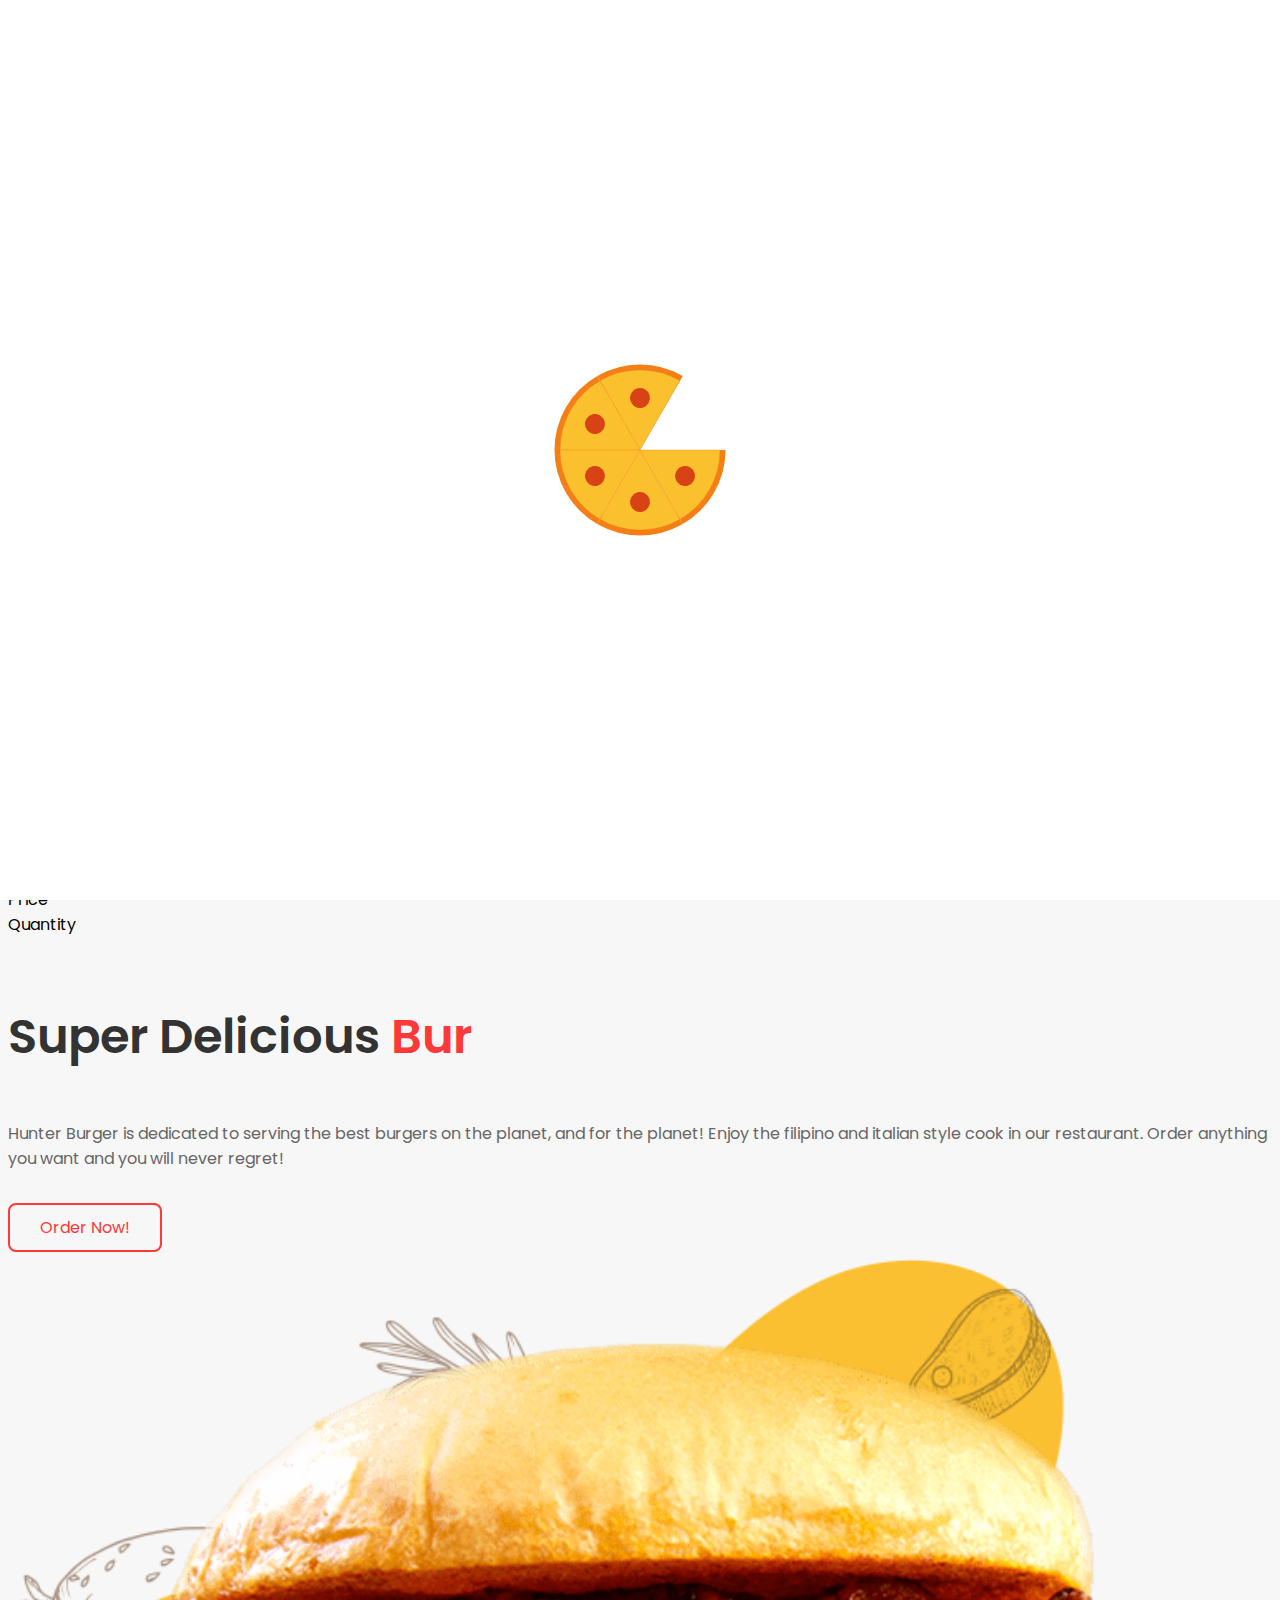
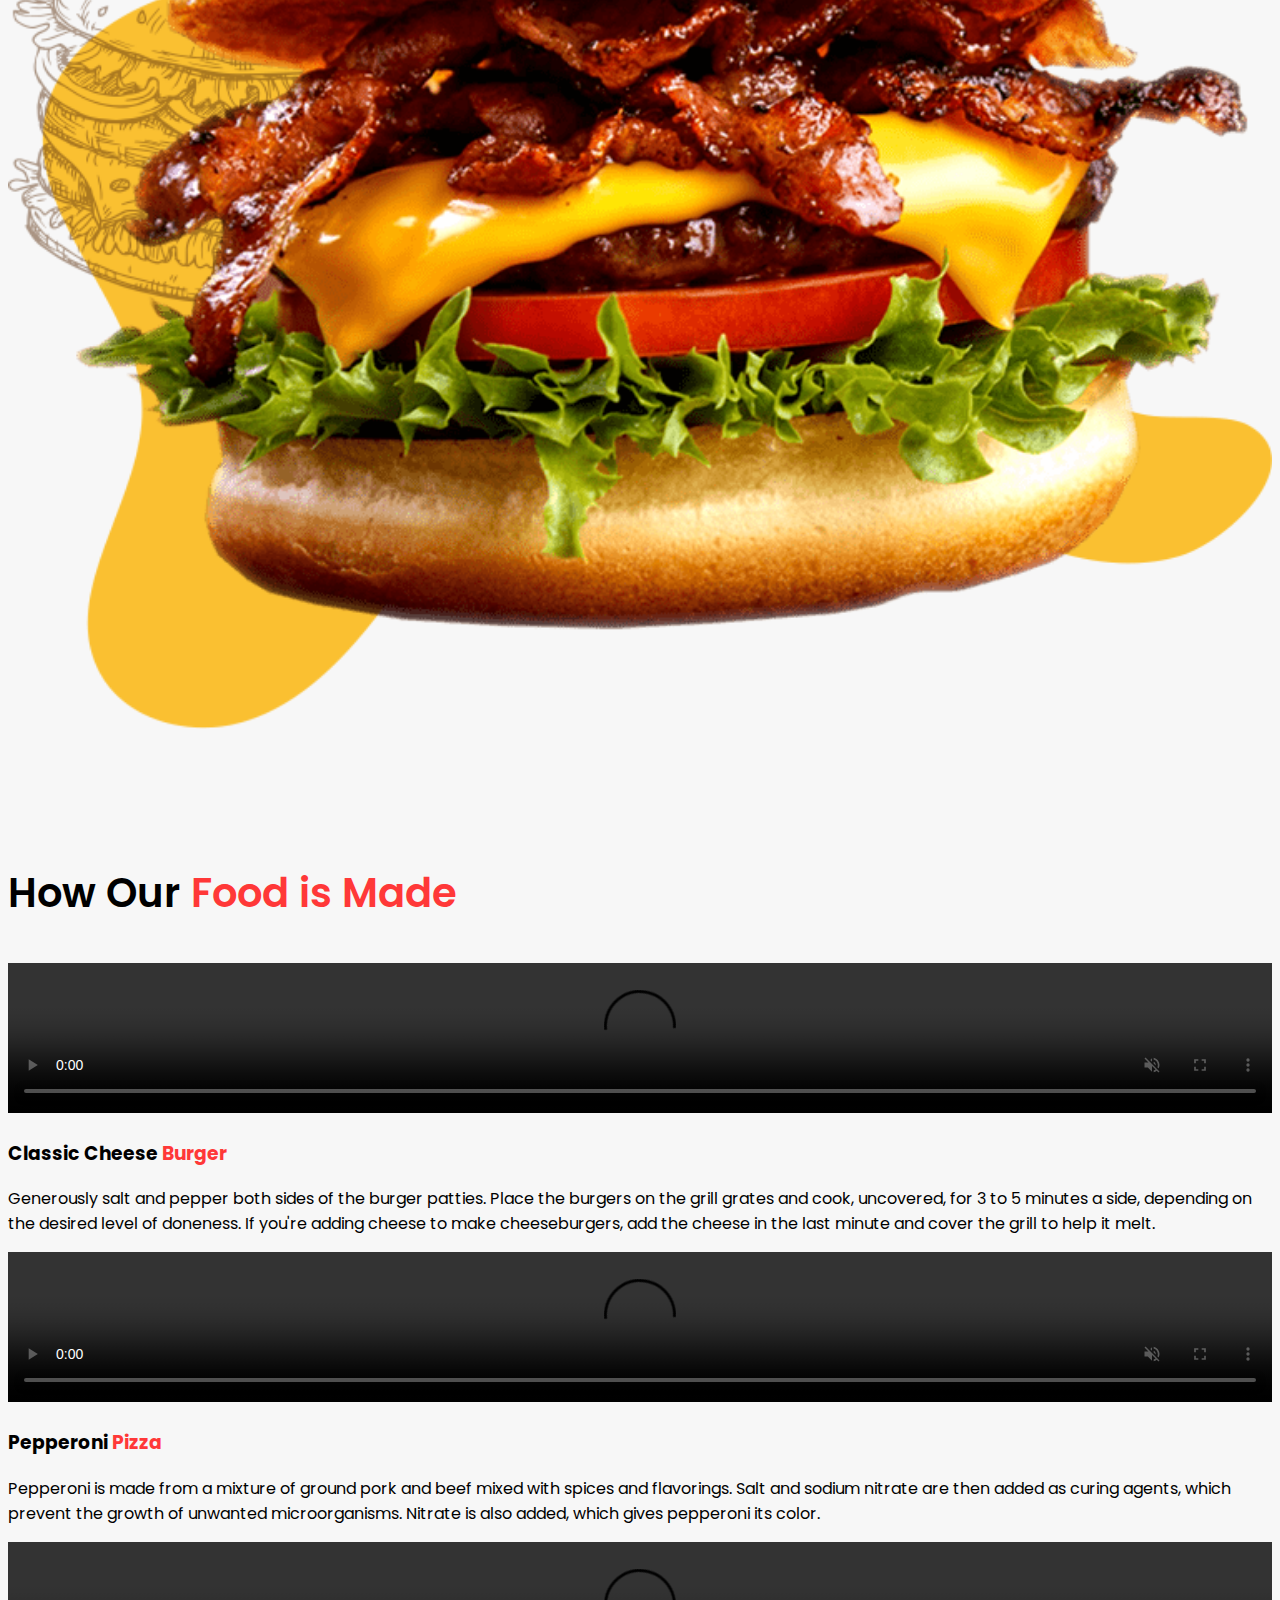
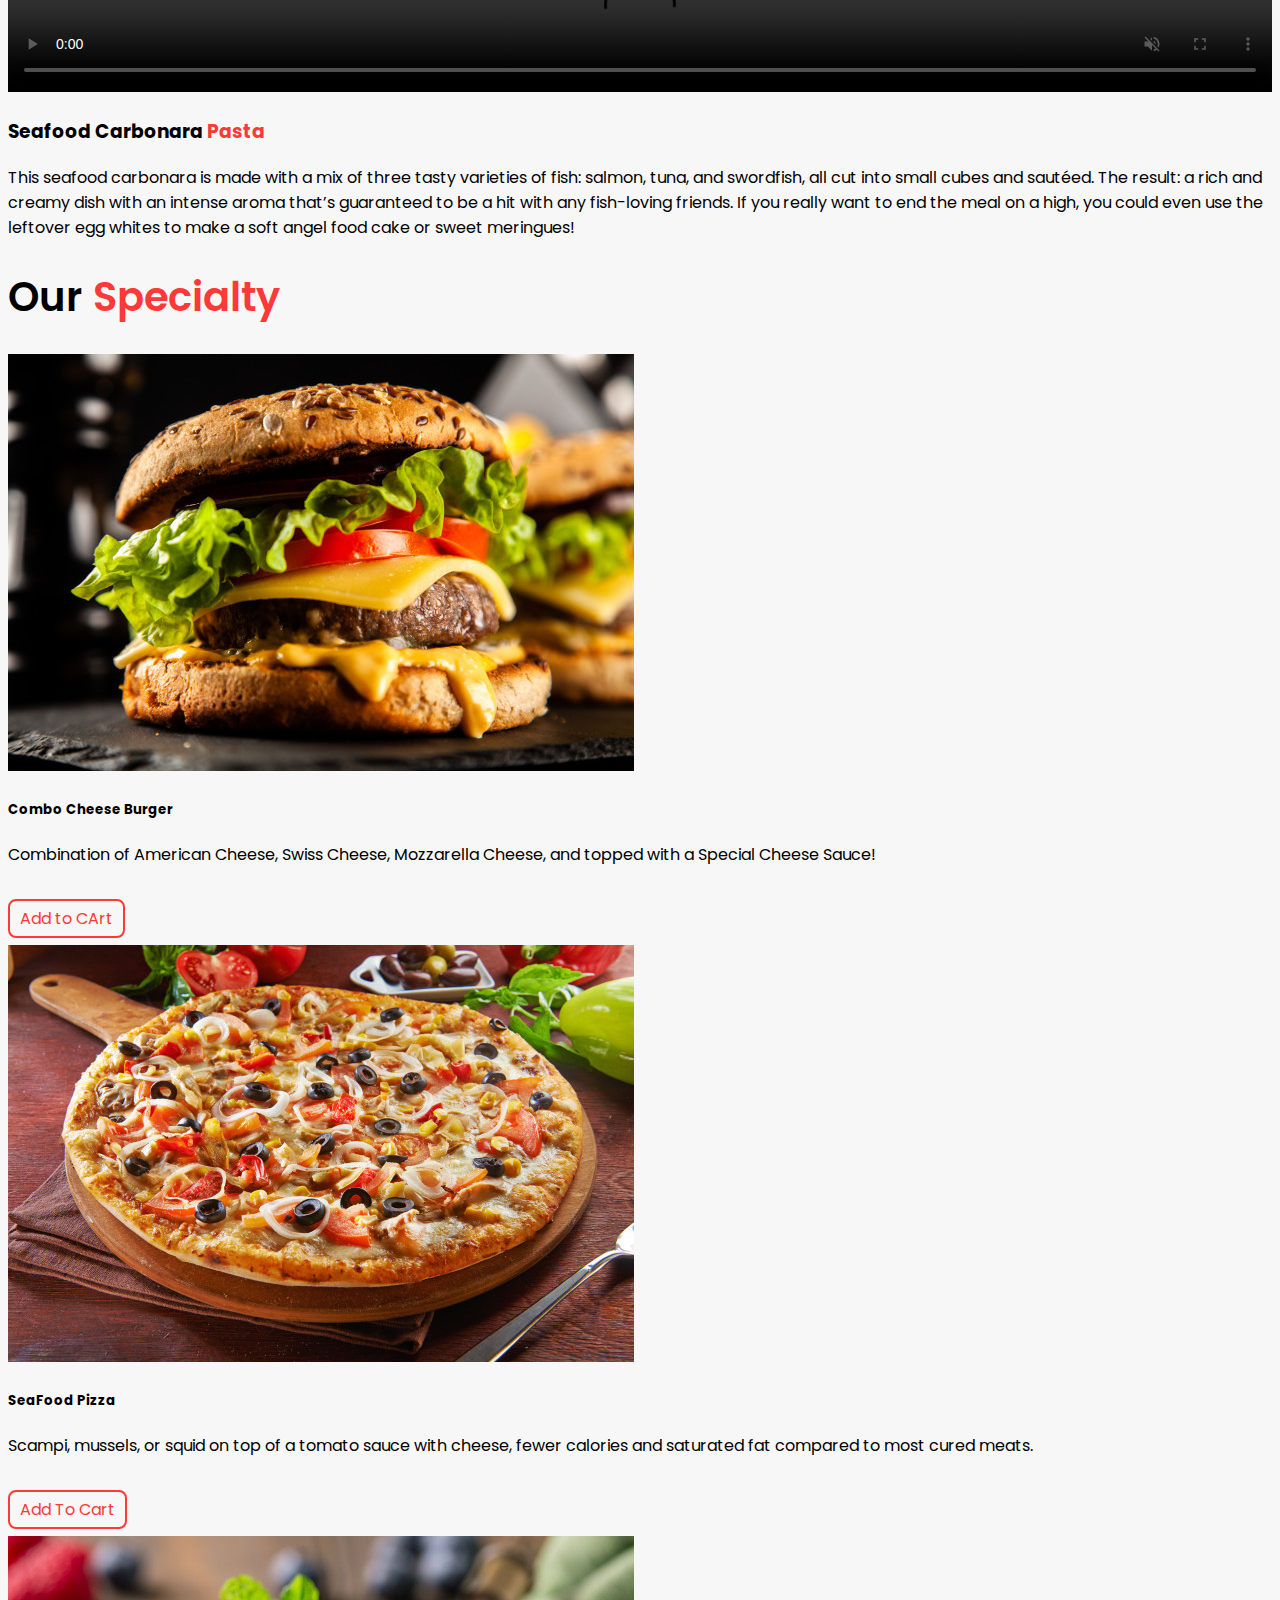
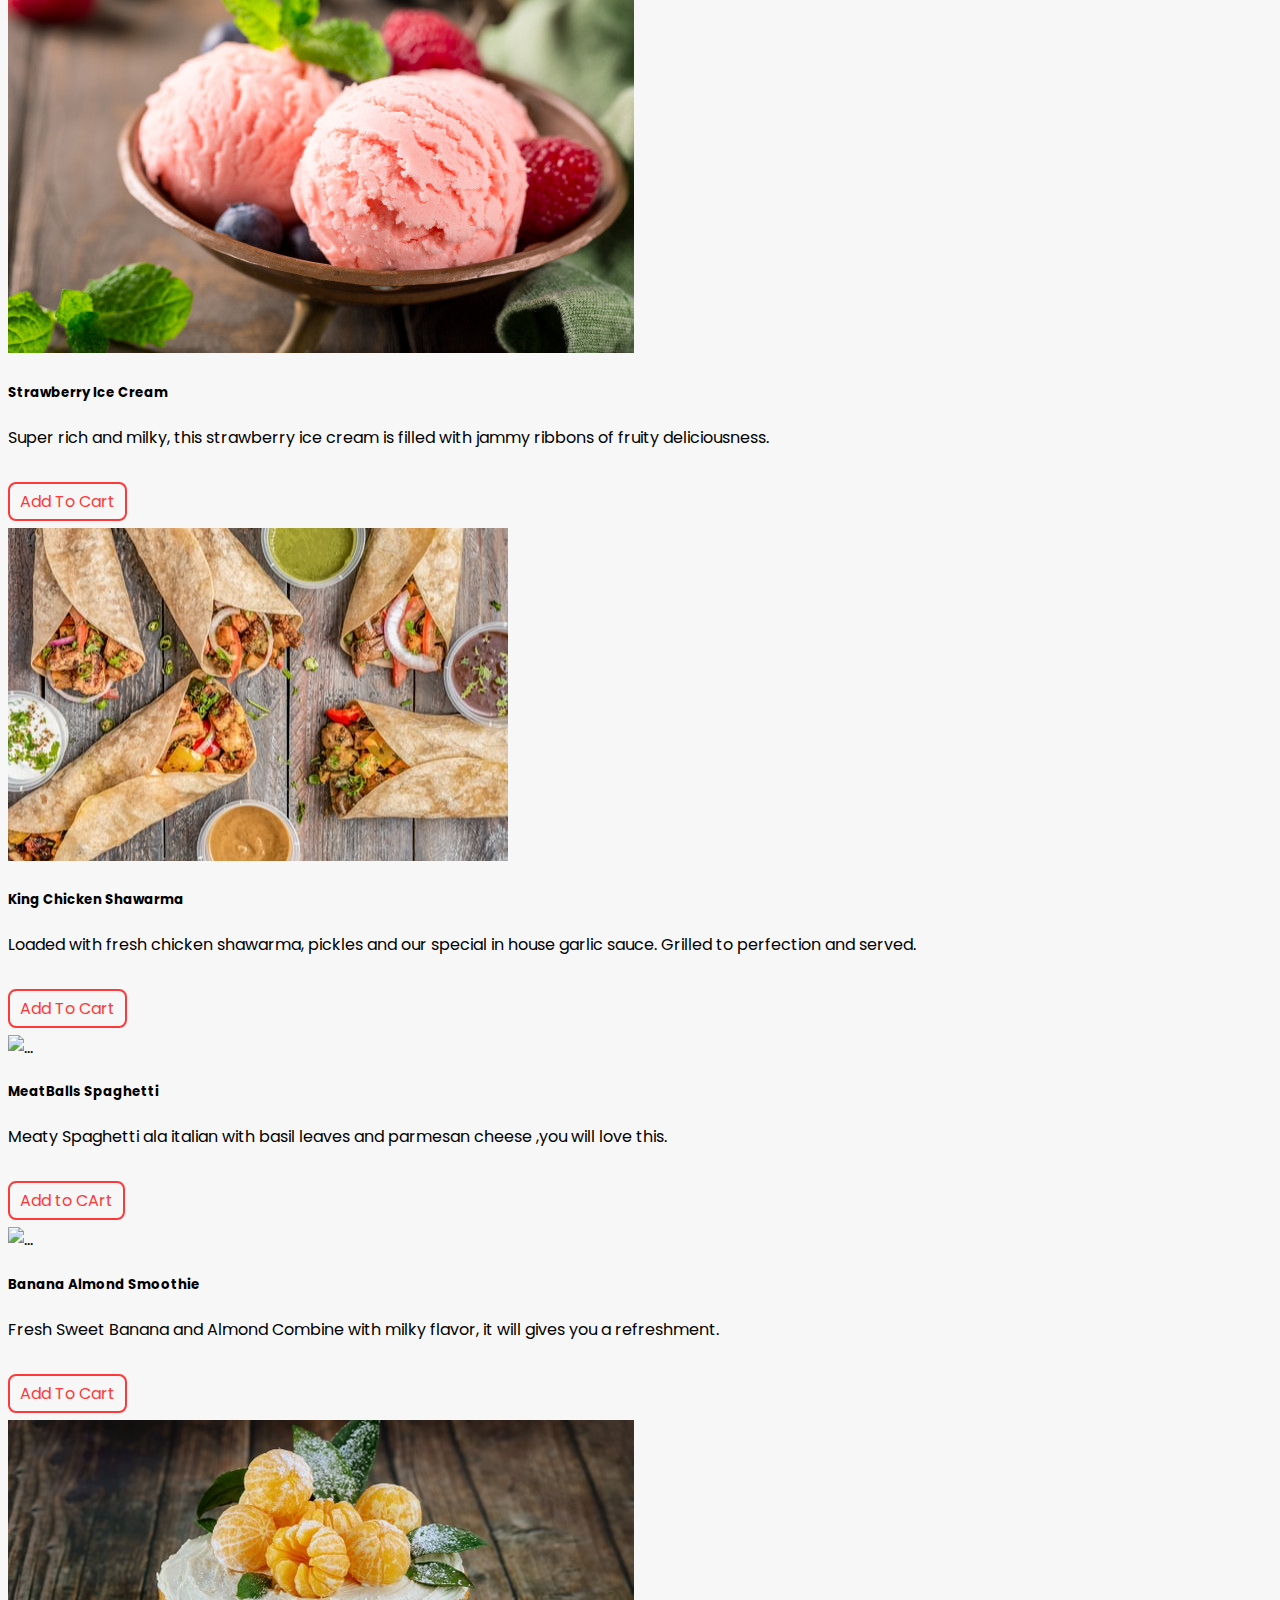
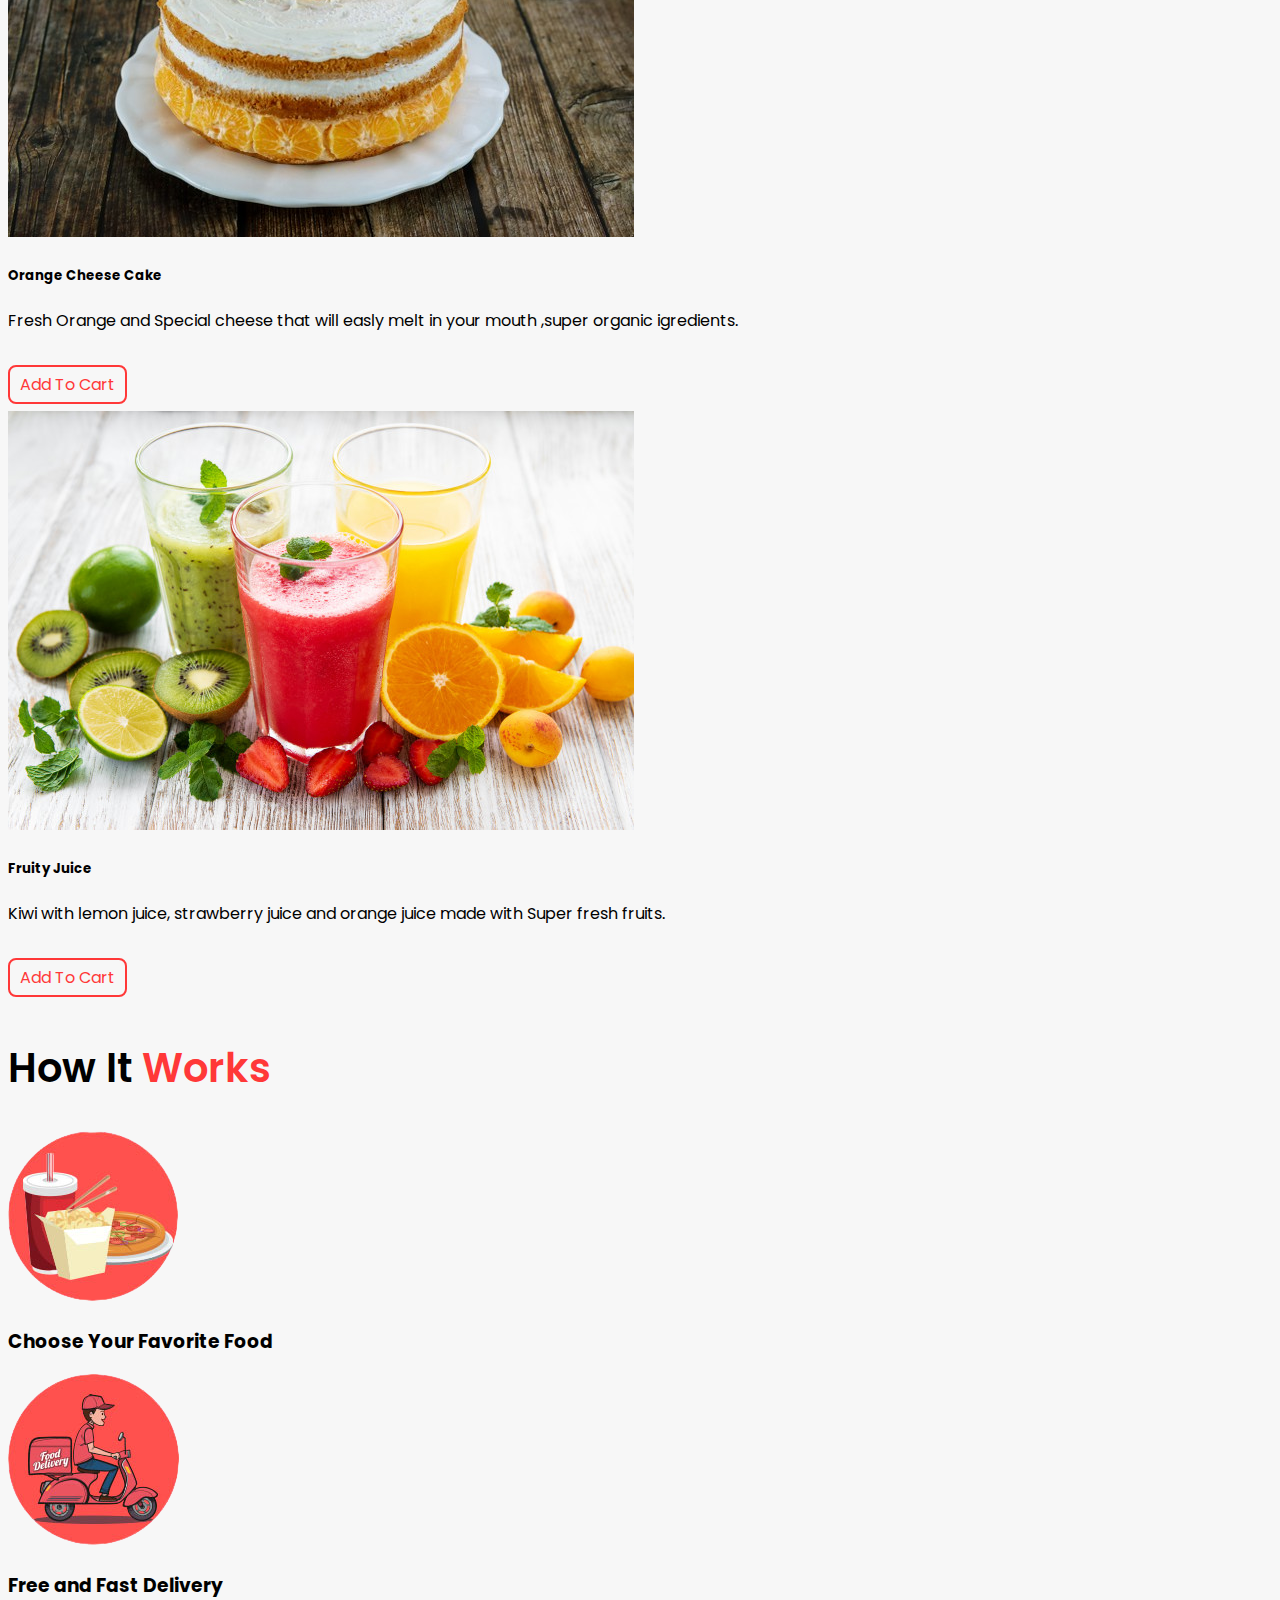
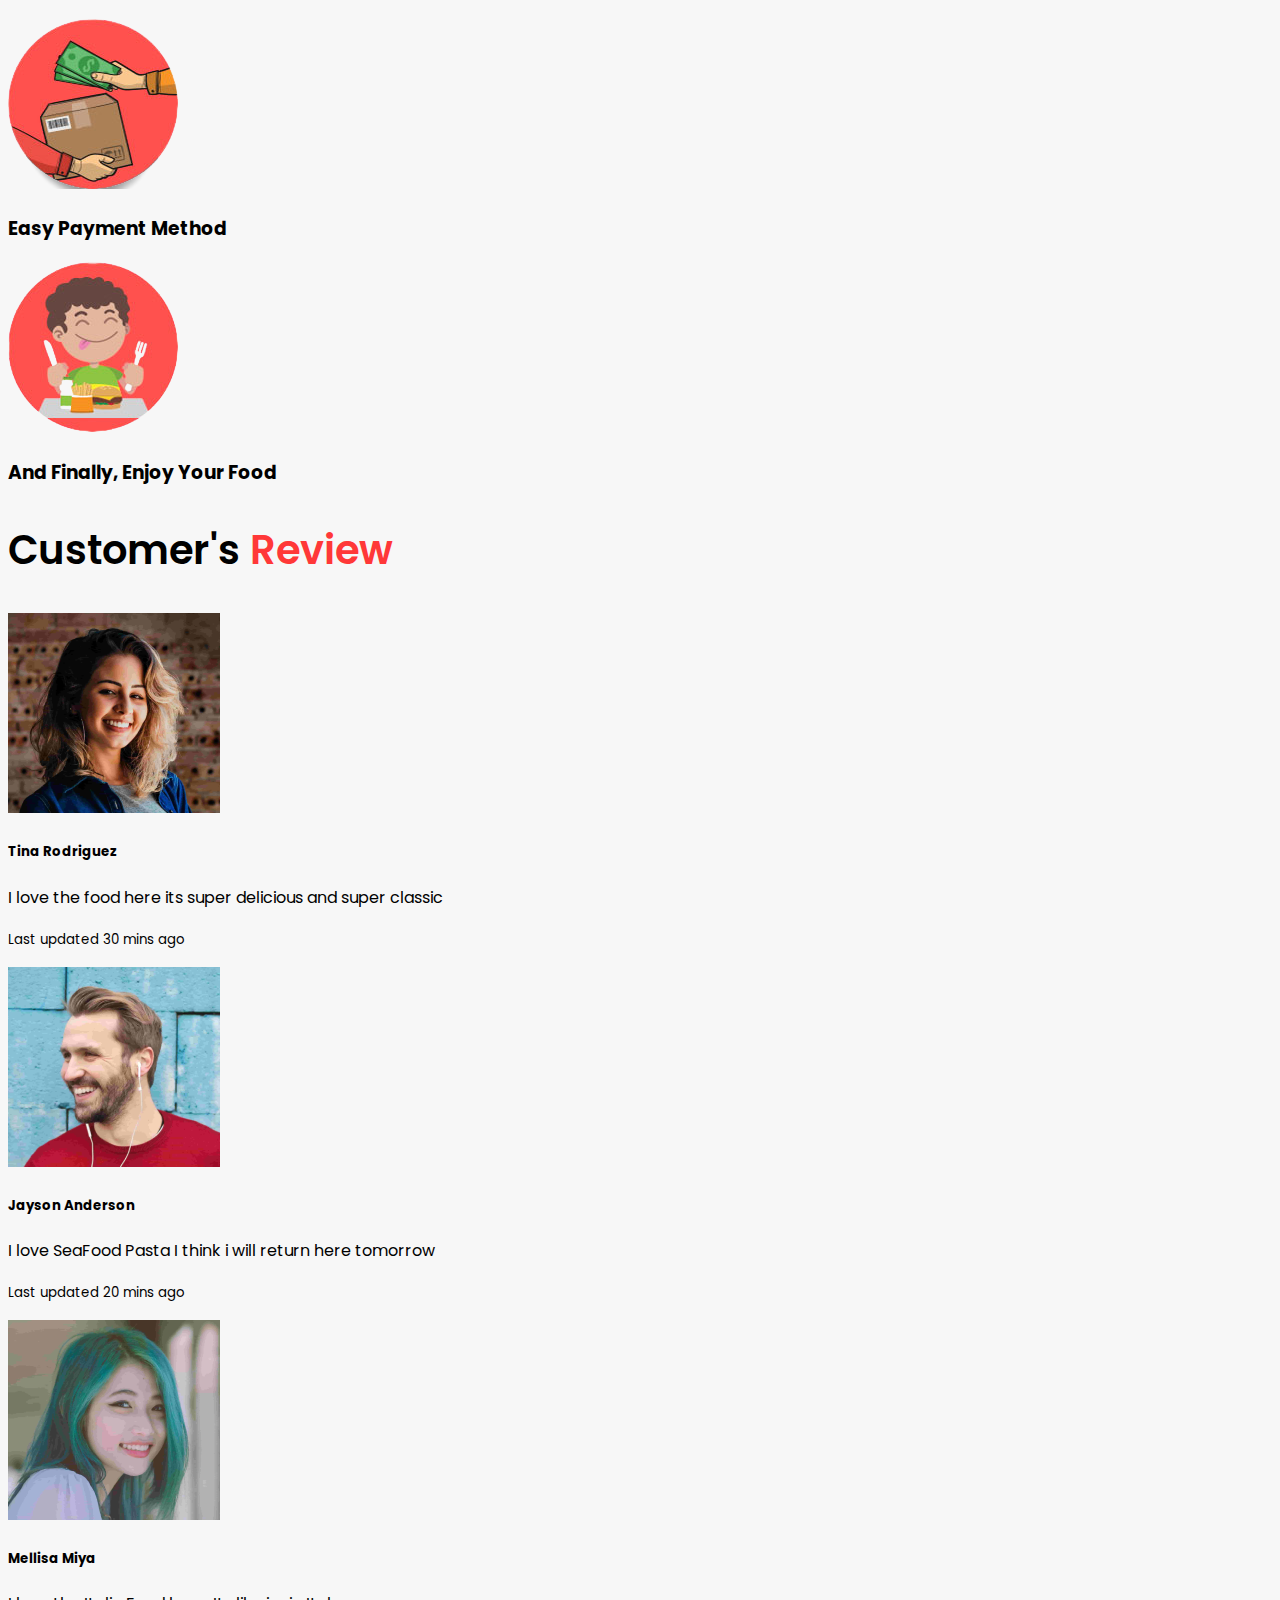
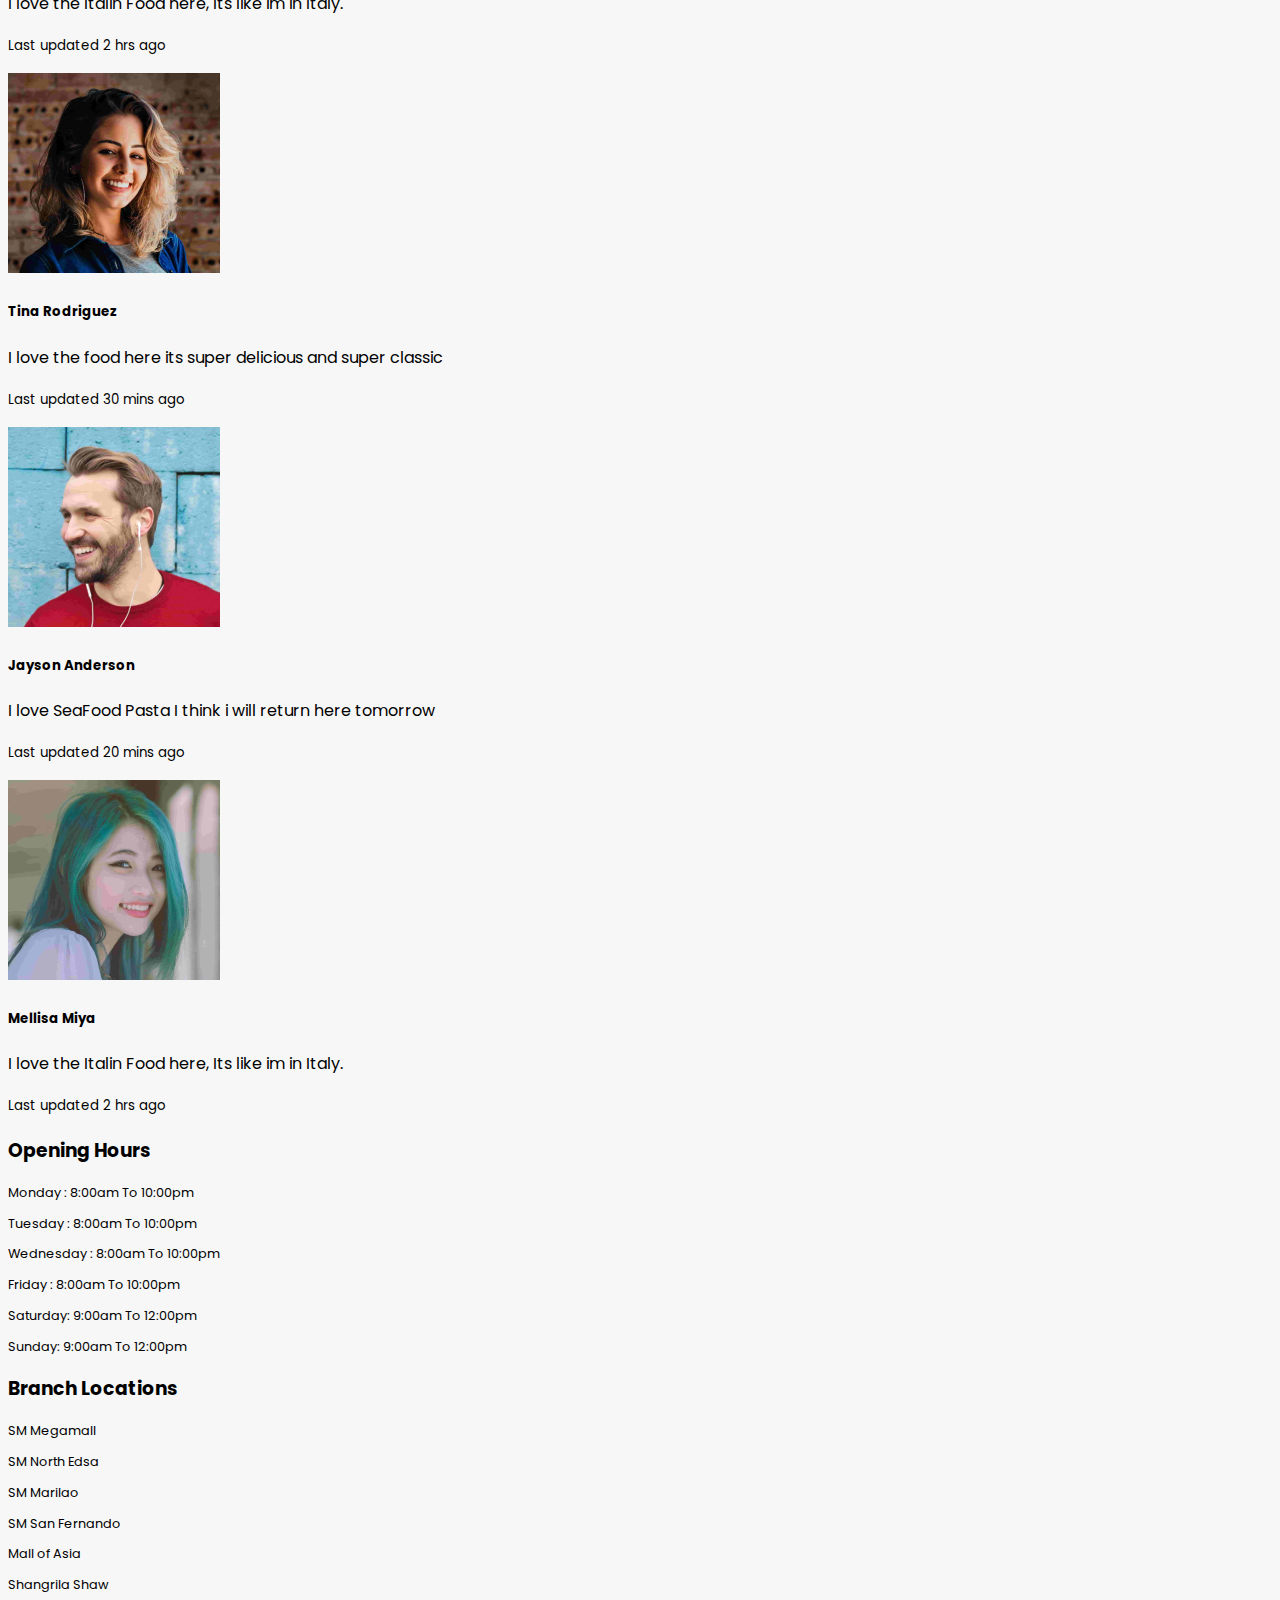
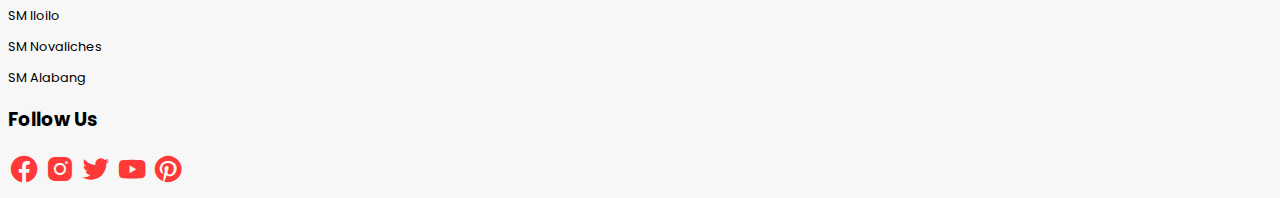
==== commit 494cd2b9: "update files" ====
--- a/index.html
+++ b/index.html
@@ -347,12 +347,9 @@
         <div class="col-lg-6 align-self-center">
           <h3>Super Delicious <span class="typing typing-text"></span></h3>
           <p>
-            Lorem ipsum dolor sit, amet consectetur adipisicing elit. Voluptas
-            accusamus tempore temporibus rem amet laudantium animi optio
-            voluptatum. Natus obcaecati unde porro nostrum ipsam itaque impedit
-            incidunt rem quisquam eos!
+            Hunter Burger is dedicated to serving the best burgers on the planet, and for the planet! Enjoy the filipino and italian style cook in our restaurant. Order anything you want and you will never regret!
           </p>
-          <a href="#" class="btn-pink">Order Now!</a>
+          <a href="./link files/menu.html" class="btn-pink">Order Now!</a>
         </div>
         <div class="col-lg-6 main-img">
           <img
@@ -423,7 +420,7 @@
                 Combination of American Cheese, Swiss Cheese, Mozzarella Cheese,
                  and topped with a Special Cheese Sauce!
               </p>
-              <a href="#" class="btn special-btn" >Add to CArt</a>
+              <a href="./link files/menu.html" class="btn special-btn" >Add to CArt</a>
             </div>
           </div>
         </div>
@@ -438,7 +435,7 @@
                 Scampi, mussels, or squid on top of a tomato sauce with cheese,
                 fewer calories and saturated fat compared to most cured meats.
               </p>
-              <a href="#" class="btn special-btn">Add To Cart</a>
+              <a href="./link files/menu.html" class="btn special-btn">Add To Cart</a>
             </div>
           </div>
         </div>
@@ -453,7 +450,7 @@
                 Super rich and milky, this strawberry ice cream is filled with
                  jammy ribbons of fruity deliciousness.
               </p>
-              <a href="#" class="btn special-btn">Add To Cart</a>
+              <a href="./link files/menu.html" class="btn special-btn">Add To Cart</a>
             </div>
           </div>
         </div>
@@ -468,7 +465,7 @@
                 Loaded with fresh chicken shawarma, pickles and our special in house garlic sauce.
                  Grilled to perfection and served.
               </p>
-              <a href="#" class="btn special-btn">Add To Cart</a>
+              <a href="./link files/menu.html" class="btn special-btn">Add To Cart</a>
             </div>
           </div>
         </div>
@@ -486,7 +483,7 @@
                 Meaty Spaghetti ala italian with basil leaves and parmesan cheese
                 ,you will love this.
               </p>
-              <a href="#" class="btn special-btn">Add to CArt</a>
+              <a href="./link files/menu.html" class="btn special-btn">Add to CArt</a>
             </div>
           </div>
         </div>
@@ -501,7 +498,7 @@
                 Fresh Sweet Banana and Almond Combine with milky flavor,
                 it will gives you a refreshment.
               </p>
-              <a href="#" class="btn special-btn">Add To Cart</a>
+              <a href="./link files/menu.html" class="btn special-btn">Add To Cart</a>
             </div>
           </div>
         </div>
@@ -516,7 +513,7 @@
                 Fresh Orange and Special cheese that will easly melt in your mouth
                 ,super organic igredients.
               </p>
-              <a href="#" class="btn special-btn">Add To Cart</a>
+              <a href="./link files/menu.html" class="btn special-btn">Add To Cart</a>
             </div>
           </div>
         </div>
@@ -531,7 +528,7 @@
                 Kiwi with lemon juice, strawberry juice and orange juice made with Super
                 fresh fruits. 
               </p>
-              <a href="#" class="btn special-btn">Add To Cart</a>
+              <a href="./link files/menu.html" class="btn special-btn">Add To Cart</a>
             </div>
           </div>
         </div>
